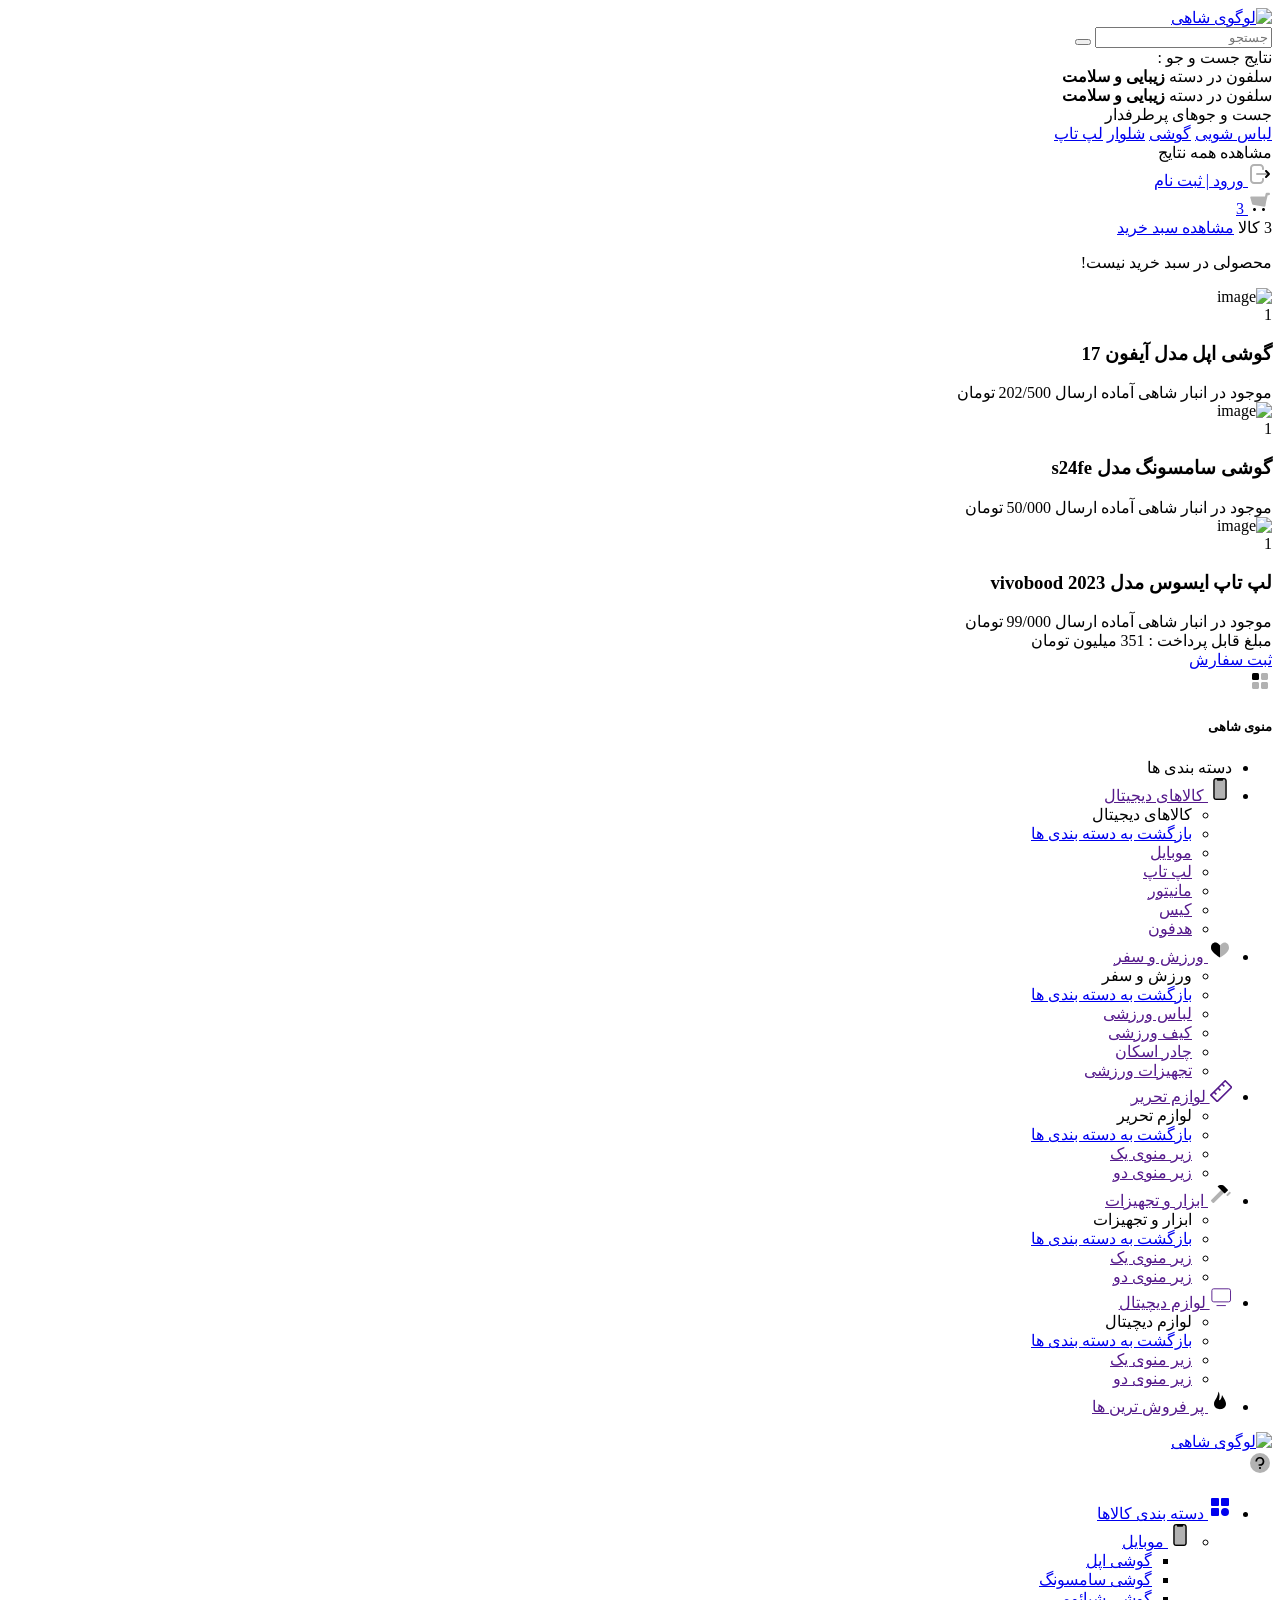
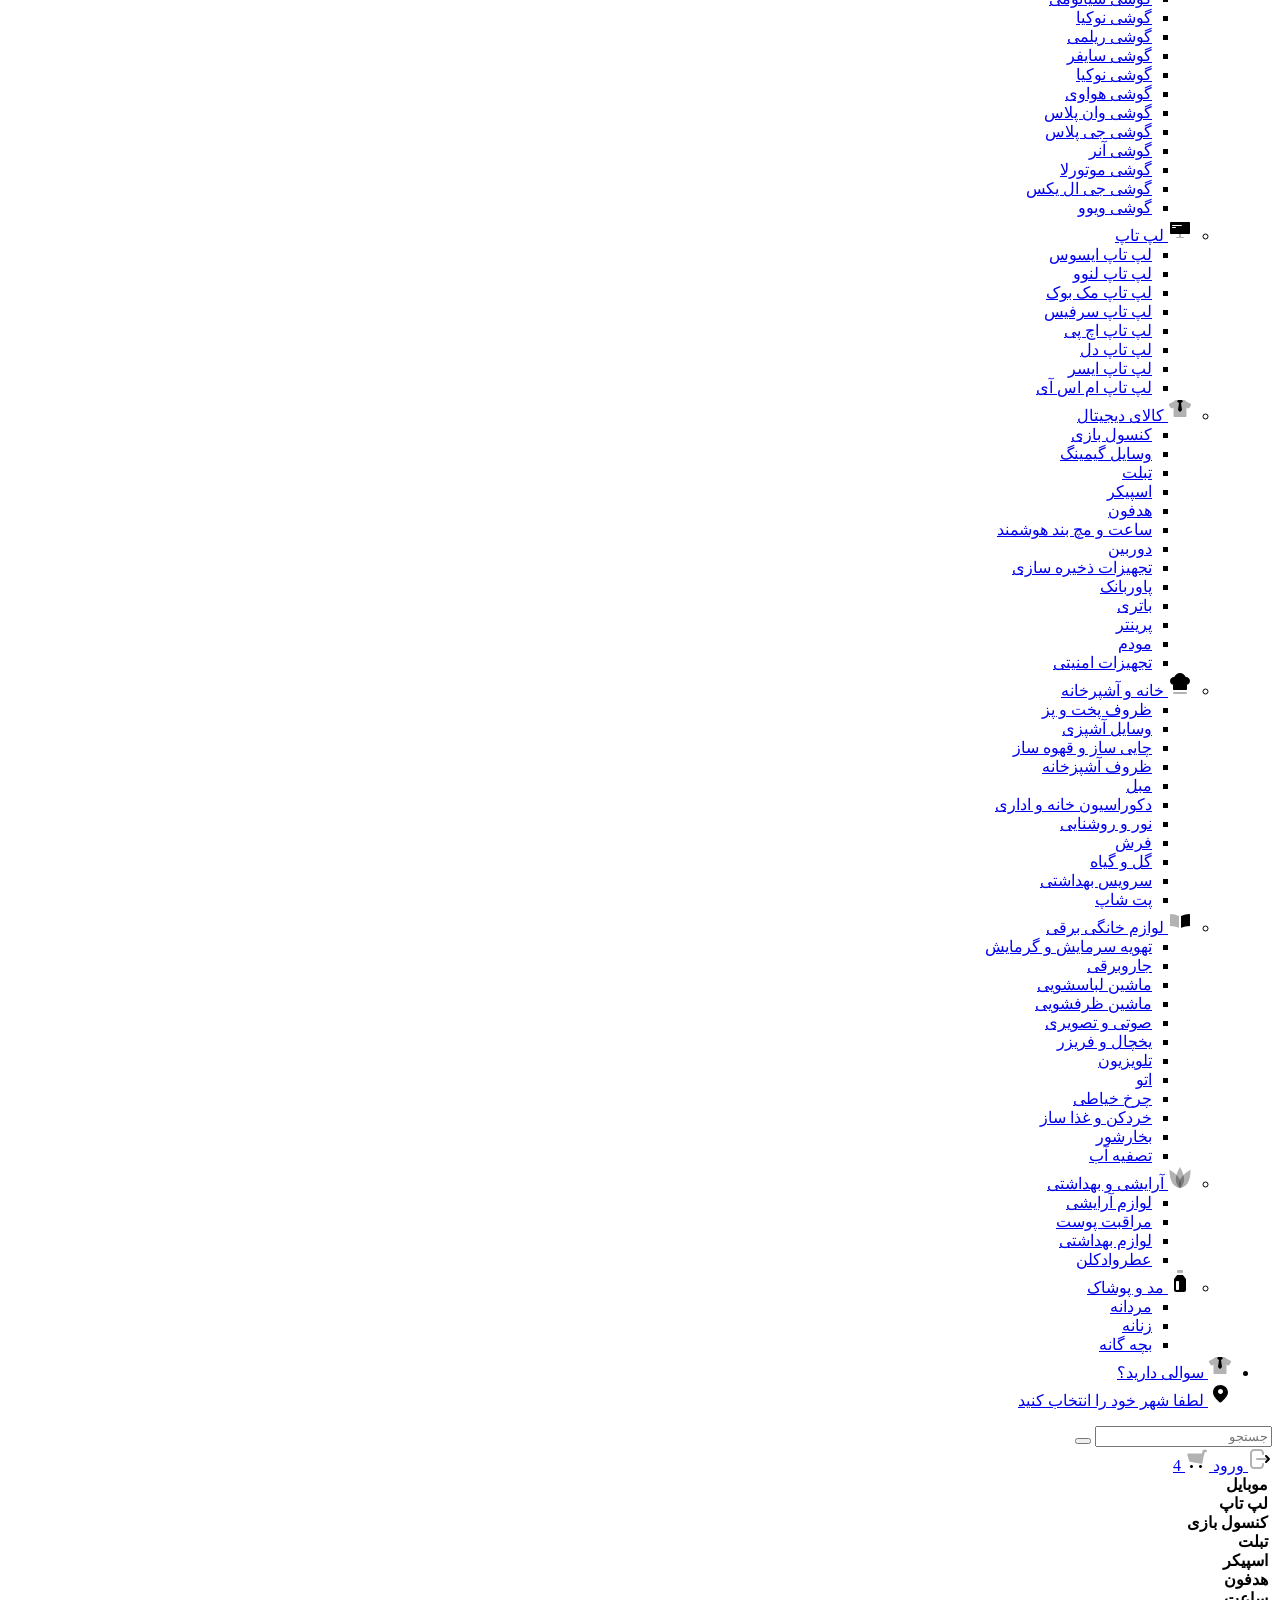
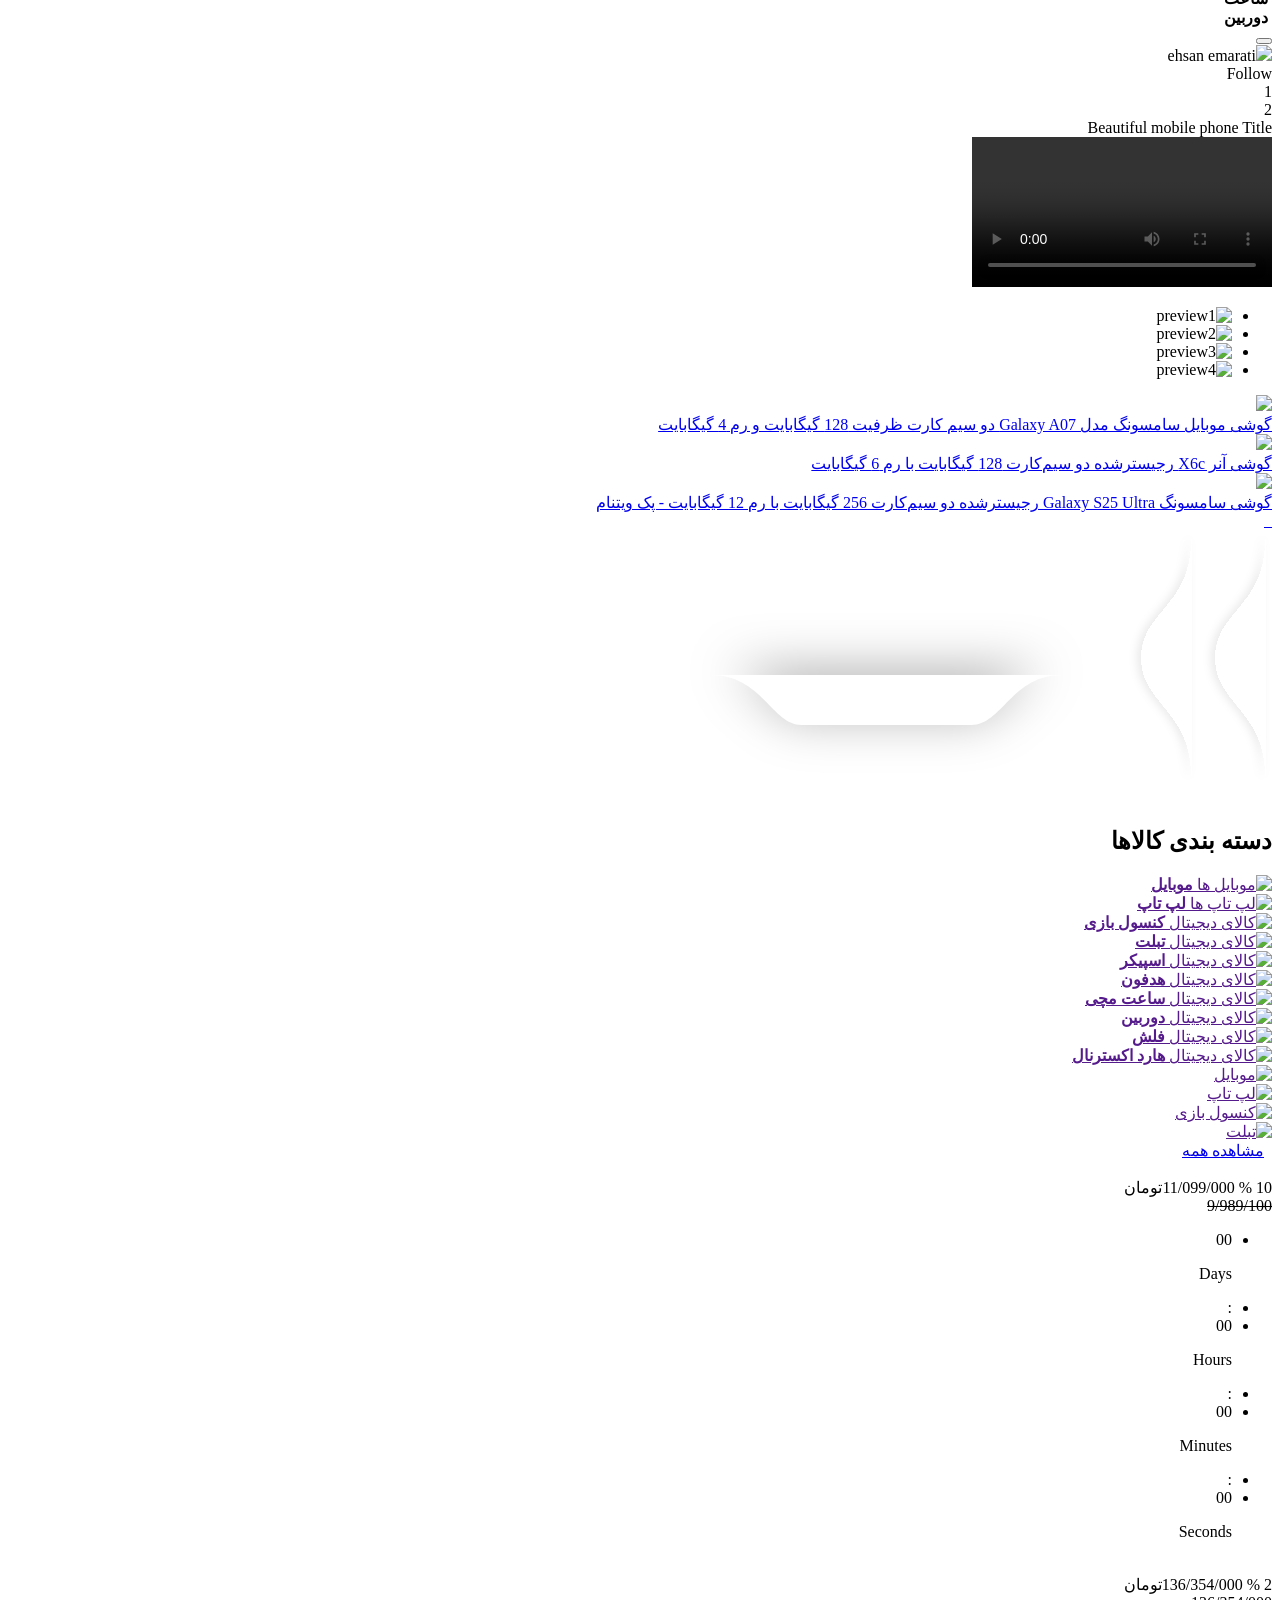
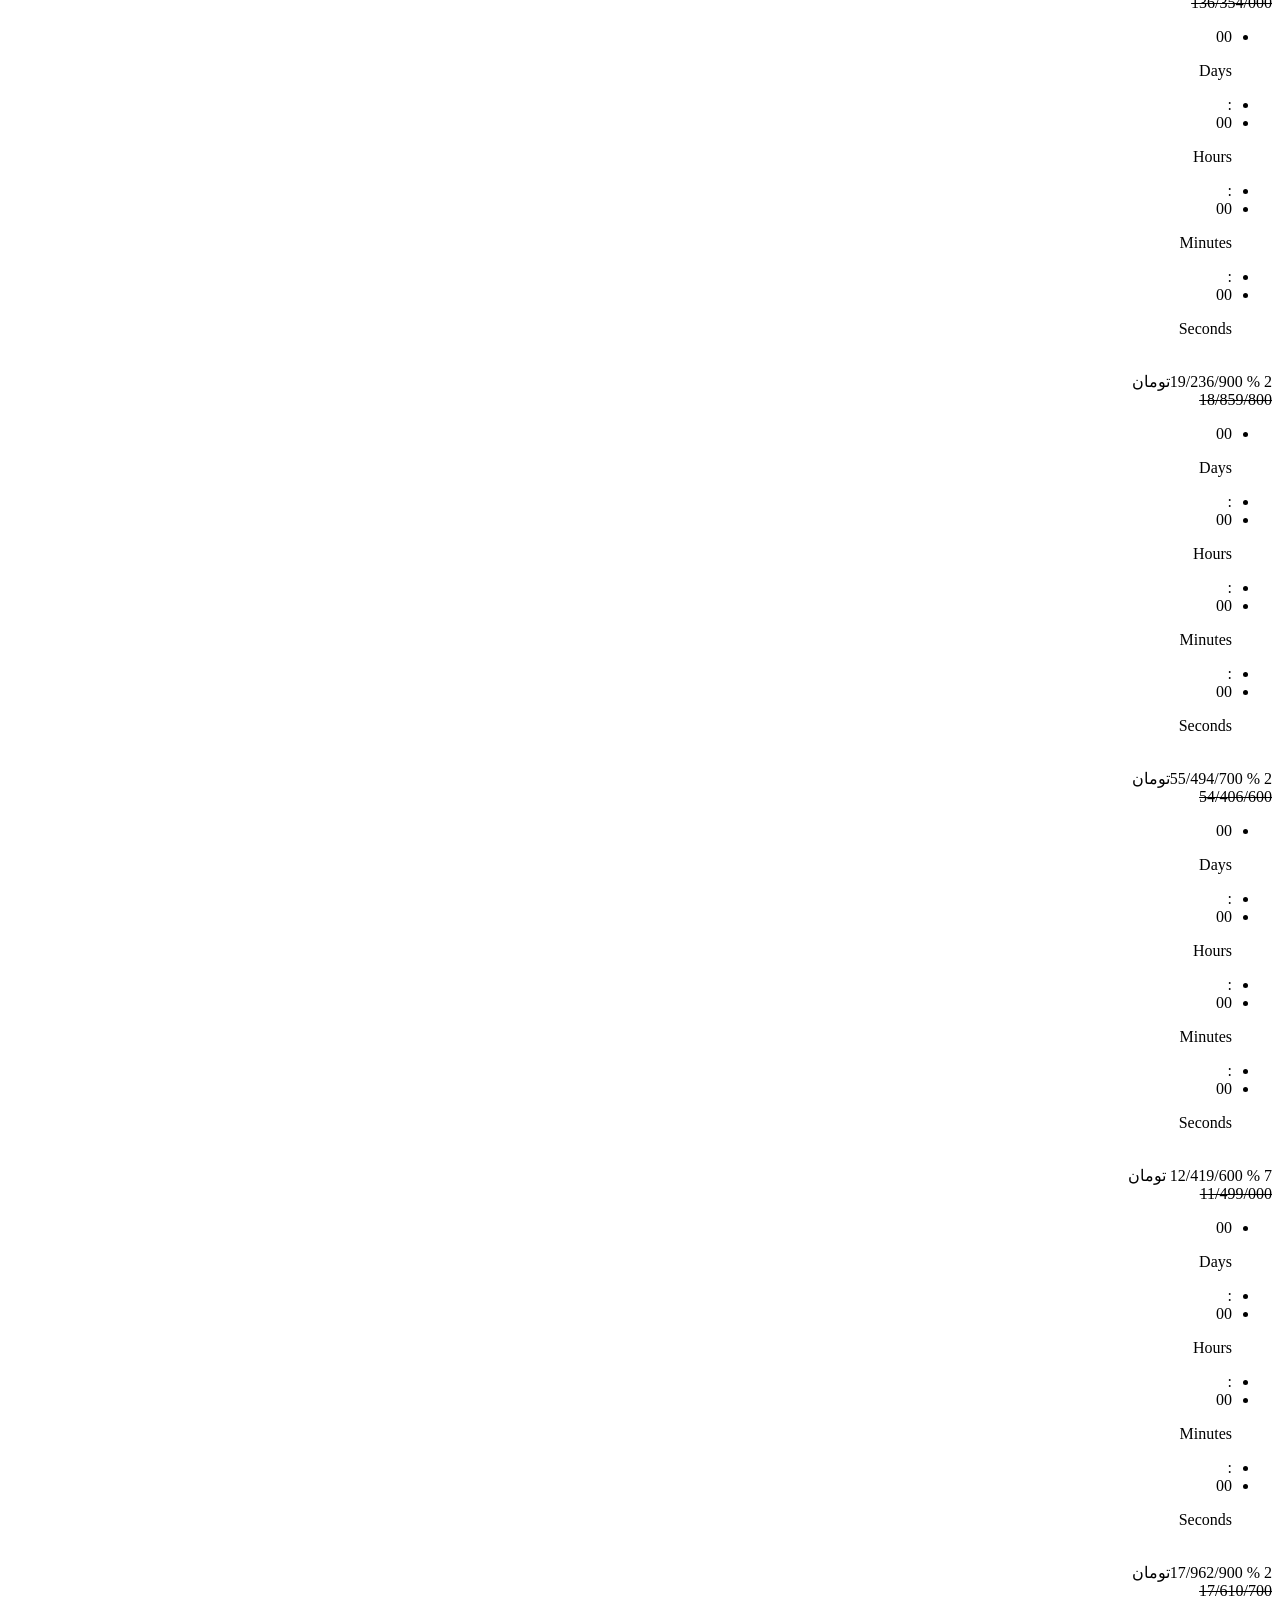
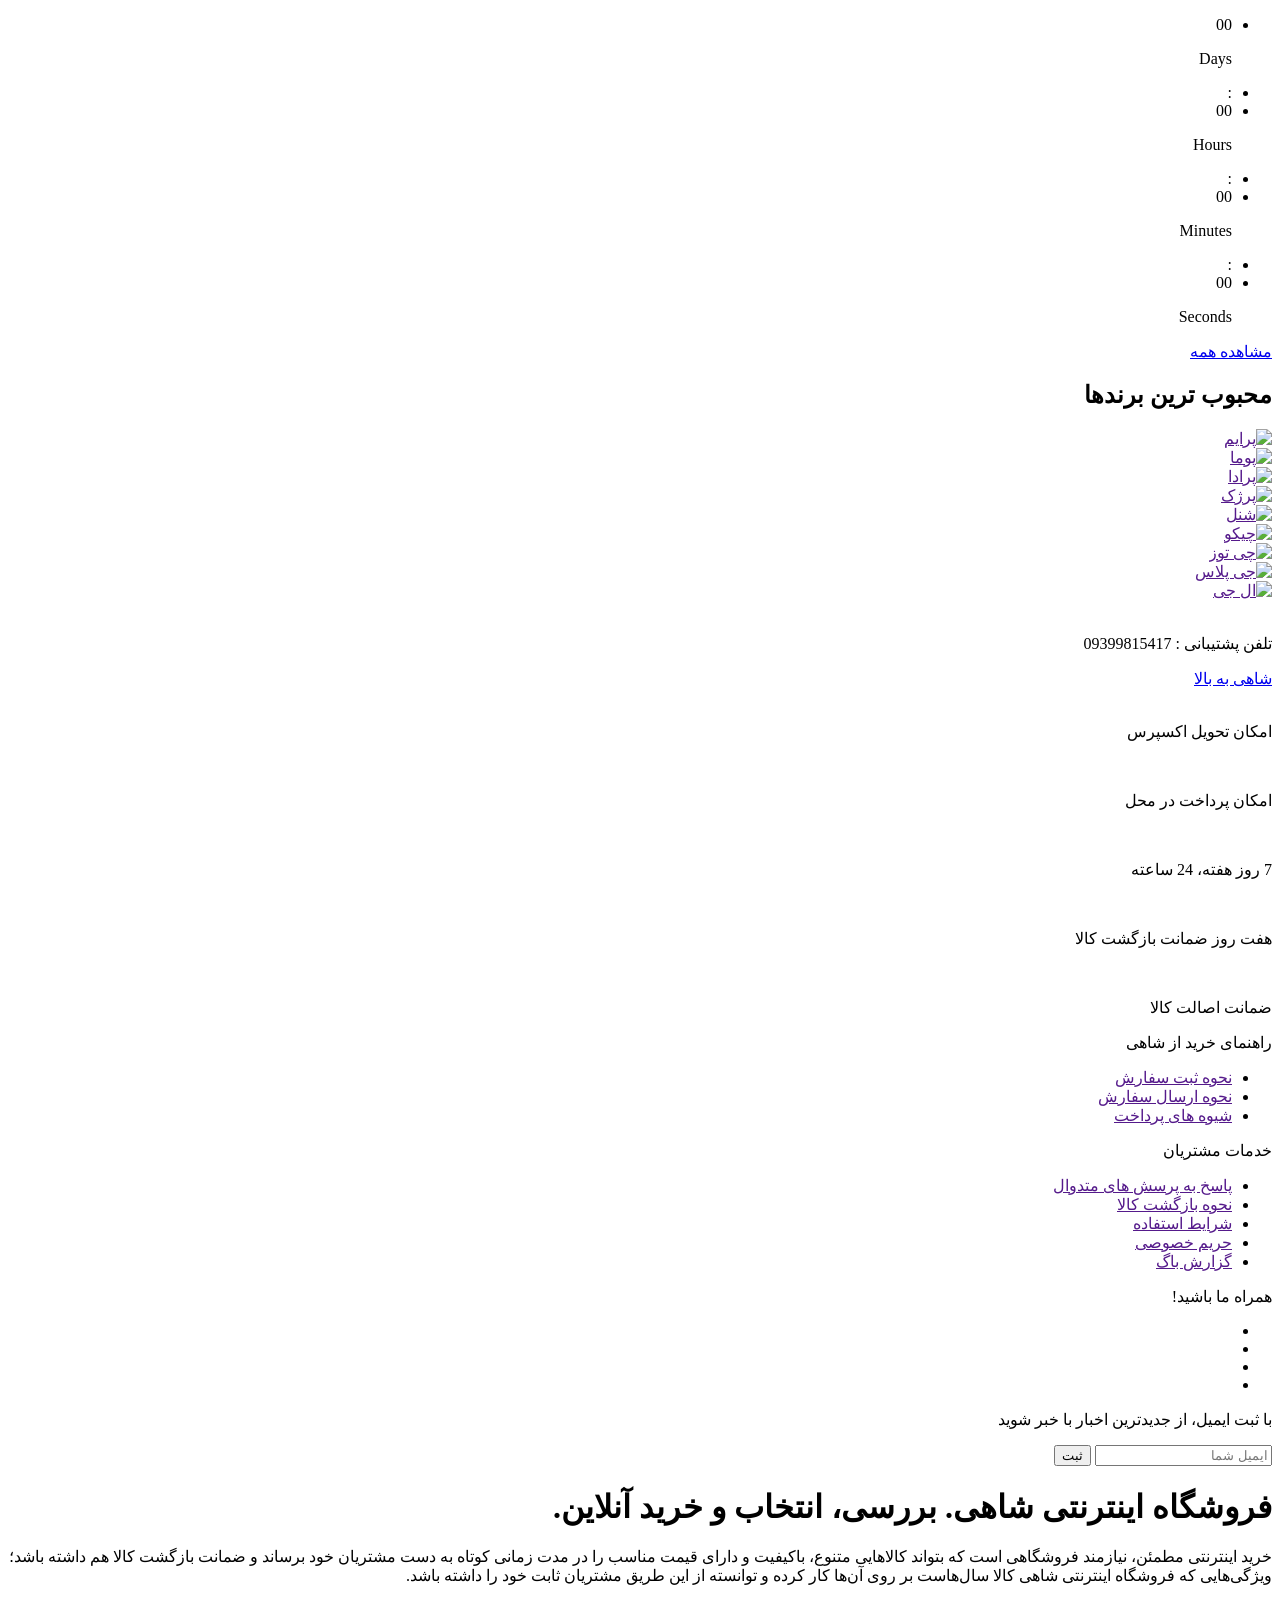
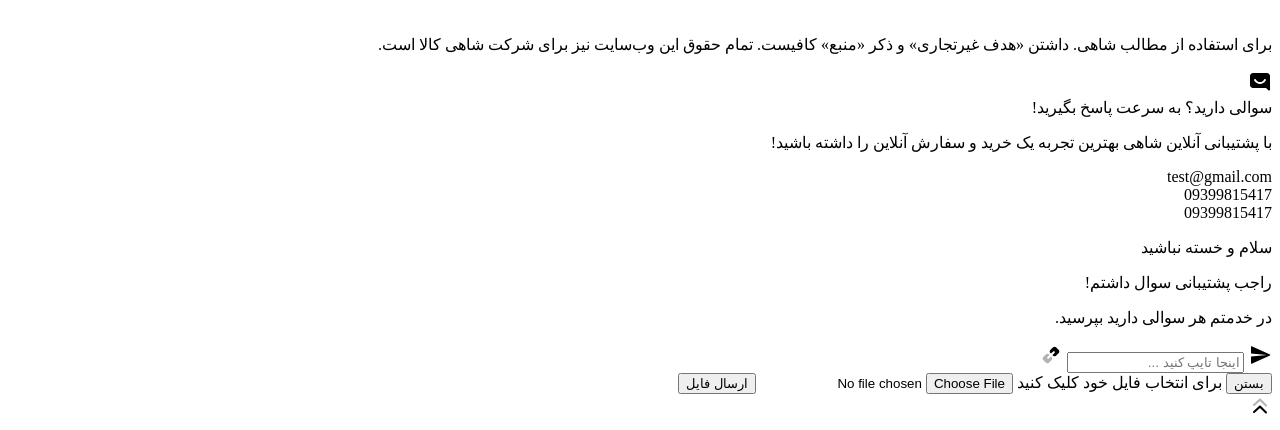
==== index.html @ 606c7946 "Add files via upload" ====
<!DOCTYPE html>
<html dir="rtl" lang="fa">
<!--Head::start-->
<head>
    <meta charset="UTF-8">
    <link rel="icon" href="assets/img/2.jpg" type="image/2.jpg">
    <meta http-equiv="X-UA-Compatible" content="IE=edge">
    <meta name="viewport" content="width=device-width, initial-scale=1.0">
    <meta name="description" content="">
    <meta name="keywords" content="">
    <title>فروشگاه زنجیره ای شاهی</title>
    <!--    Bootstrap 5 RTL-->
    <link rel="stylesheet" href="assets/css/vendors/bootstrap/bootstrap.rtl.css">
    <!--    Fontawesome 5-->
    <link rel="stylesheet" href="assets/css/vendors/fontawesome/fontawesome.min.css">
    <!--    SwiperJs Styles-->
    <link rel="stylesheet" href="assets/css/vendors/swiper/swiper-bundle.min.css">
    <!--    Main Styles-->
    <link rel="stylesheet" href="assets/css/style.css">
    <link rel="stylesheet" href="assets/css/vendors/countDown/jquery.countdown.css">
</head>
<!--Head::end-->
<!--Body::start-->
<body>
<!--Loader:end-->
<!--Navbar:start-->
<div class="custom-navbar" id="customNavbar">
    <!--        Ads Banner:start-->
    <a href="" class="ads-banner" title="">
    </a>
    <!--        Ads Banner:end-->
    <!--Top Navbar::start-->
    <div class="top-navbar navbar-expand-lg navbar-light py-2">
        <!--        Container:start-->
        <div class="container d-flex justify-content-between align-items-center">
            <!--        Top Navbar Right:start-->
            <div class="top-nav-right d-flex justify-content-between align-items-center">
                <!--            Logo:start-->
                <a href="index.html" class="navbar-brand" title="">
                    <img src="assets/img/0.png" alt="لوگوی شاهی" class="blur-up">
                </a>
                <!--            Logo:end-->
                <!--            Search Form:start-->
                <div class="main-search position-relative">
                    <form action="search.html" class="position-relative">
                        <input class="form-control border-0 border-radius-3xl bg-gray-150 fs-7"
                               type="search" placeholder="جستجو" id="mainSearchInput" autocomplete="off">
                        <button class="btn position-absolute" type="submit">
                            <i class="fab fa-sistrix fw-md fs-5 gray-500"></i>
                        </button>
                    </form>
                    <div class="search-results custom-box-shadow-s-2">
                        <span class="py-2 px-3 d-block fs-7">نتایج جست و جو :</span>
                        <!--                        Search Item:start-->
                        <div class="search-result-item position-relative border-bottom p-3">
                            <i class="fab fa-sistrix fw-md fs-5 gray-500 d-inline-block"></i>
                            <div class="d-inline-block ms-2">
                                <span class="d-inline-block fw-bold ms-1">سلفون </span>
                                <span class="d-block">در دسته <strong>زیبایی و سلامت</strong></span>
                            </div>
                            <!--                            Search Link:start-->
                            <a href="search.html" class="stretched-link"></a>
                            <!--                            Search Link:end-->
                        </div>
                        <!--                        Search Item:end-->
                        <!--                        Search Item:start-->
                        <div class="search-result-item position-relative border-bottom p-3">
                            <i class="fab fa-sistrix fw-md fs-5 gray-500 d-inline-block"></i>
                            <div class="d-inline-block ms-2">
                                <span class="d-inline-block fw-bold ms-1">سلفون </span>
                                <span class="d-block">در دسته <strong>زیبایی و سلامت</strong></span>
                            </div>
                            <!--                            Search Link:start-->
                            <a href="search.html" class="stretched-link"></a>
                            <!--                            Search Link:end-->
                        </div>
                        <!--                        Search Item:end-->
                        <!--                        Search Best Searching Items:start-->
                        <div class="search-result-item position-relative border-bottom p-3 best-searching">
                            <div class="d-flex">
                                <i class="fa fa-fire gray-500"></i>
                                <span class="d-inline-block fw-bold ms-2">جست و جوهای پرطرفدار </span>
                            </div>
                            <!--                            Searches Items:start-->
                            <div class="searches mt-2">
                                <a href="#" title="" class="badge bg-primary fs-7 rounded-pill">لباس شویی</a>
                                <a href="#" title="" class="badge bg-primary fs-7 rounded-pill">گوشی</a>
                                <a href="#" title="" class="badge bg-primary fs-7 rounded-pill">شلوار</a>
                                <a href="#" title="" class="badge bg-primary fs-7 rounded-pill">لپ تاپ</a>
                            </div>
                            <!--                            Searches Items:end-->
                        </div>
                        <!--                        Search Best Searching Items:end-->
                        <!--                        See All Results:start-->
                        <div class="search-result-item position-relative border-bottom p-3">
                            <div class="d-flex justify-content-between align-items-center ms-2 text-center">
                                <span class="d-inline-block fw-bold ms-1">مشاهده همه نتایج </span>
                                <i class="fa fa-arrow-left"></i>
                            </div>
                            <!--                            Search Link:start-->
                            <a href="search.html" class="stretched-link"></a>
                            <!--                            Search Link:end-->
                        </div>
                        <!--                        See All Results:end-->
                    </div>
                </div>
                <!--            Search Form:end-->
            </div>
            <!--        Top Navbar Right:end-->
            <!--        Top Navbar Left:start-->
            <div class="top-nav-left d-flex justify-content-between align-items-center">
                <!--            Login and Register:start-->
                <a href="login.html"
                   class="btn me-3 login-btn border-gray-300 border-radius-3xl fs-7" title="">
                    <!--begin::Svg Icon -->
                    <svg class="rotate-3d me-2" xmlns="http://www.w3.org/2000/svg"
                         xmlns:xlink="http://www.w3.org/1999/xlink" width="24px"
                         height="24px" viewBox="0 0 24 24" version="1.1">
                        <g stroke="none" stroke-width="1" fill="none" fill-rule="evenodd">
                            <rect x="0" y="0" width="24" height="24"/>
                            <path d="M14.0069431,7.00607258 C13.4546584,7.00607258 13.0069431,6.55855153 13.0069431,6.00650634 C13.0069431,5.45446114 13.4546584,5.00694009 14.0069431,5.00694009 L15.0069431,5.00694009 C17.2160821,5.00694009 19.0069431,6.7970243 19.0069431,9.00520507 L19.0069431,15.001735 C19.0069431,17.2099158 17.2160821,19 15.0069431,19 L3.00694311,19 C0.797804106,19 -0.993056895,17.2099158 -0.993056895,15.001735 L-0.993056895,8.99826498 C-0.993056895,6.7900842 0.797804106,5 3.00694311,5 L4.00694793,5 C4.55923268,5 5.00694793,5.44752105 5.00694793,5.99956624 C5.00694793,6.55161144 4.55923268,6.99913249 4.00694793,6.99913249 L3.00694311,6.99913249 C1.90237361,6.99913249 1.00694311,7.89417459 1.00694311,8.99826498 L1.00694311,15.001735 C1.00694311,16.1058254 1.90237361,17.0008675 3.00694311,17.0008675 L15.0069431,17.0008675 C16.1115126,17.0008675 17.0069431,16.1058254 17.0069431,15.001735 L17.0069431,9.00520507 C17.0069431,7.90111468 16.1115126,7.00607258 15.0069431,7.00607258 L14.0069431,7.00607258 Z"
                                  fill="#000000" fill-rule="nonzero" opacity="0.3"
                                  transform="translate(9.006943, 12.000000) scale(-1, 1) rotate(-90.000000) translate(-9.006943, -12.000000) "/>
                            <rect fill="#000000" opacity="0.3"
                                  transform="translate(14.000000, 12.000000) rotate(-270.000000) translate(-14.000000, -12.000000) "
                                  x="13" y="6" width="2" height="12" rx="1"/>
                            <path d="M21.7928932,9.79289322 C22.1834175,9.40236893 22.8165825,9.40236893 23.2071068,9.79289322 C23.5976311,10.1834175 23.5976311,10.8165825 23.2071068,11.2071068 L20.2071068,14.2071068 C19.8165825,14.5976311 19.1834175,14.5976311 18.7928932,14.2071068 L15.7928932,11.2071068 C15.4023689,10.8165825 15.4023689,10.1834175 15.7928932,9.79289322 C16.1834175,9.40236893 16.8165825,9.40236893 17.2071068,9.79289322 L19.5,12.0857864 L21.7928932,9.79289322 Z"
                                  fill="#000000" fill-rule="nonzero"
                                  transform="translate(19.500000, 12.000000) rotate(-90.000000) translate(-19.500000, -12.000000) "/>
                        </g>
                    </svg>
                    <!--end::Svg Icon-->
                    ورود | ثبت نام
                </a>
                <!--            Login and Register:end-->
                <!--            Horizontal Line:start-->
                <span class="horizontal-line"></span>
                <!--            Horizontal Line:end-->
                <!--            Shopping Cart:start-->
                <div class="shopping-cart-wrapper position-relative ms-2">
                    <!--            Shopping Cart Button:start-->
                    <a href="cart.html" class="btn shopping-cart-btn position-relative border-radius-3xl" title="">
                        <!--begin::Svg Icon-->
                        <svg xmlns="http://www.w3.org/2000/svg" xmlns:xlink="http://www.w3.org/1999/xlink" width="24px"
                             height="24px" viewBox="0 0 24 24" version="1.1">
                            <g stroke="none" stroke-width="1" fill="none" fill-rule="evenodd">
                                <rect x="0" y="0" width="24" height="24"/>
                                <path d="M18.1446364,11.84388 L17.4471627,16.0287218 C17.4463569,16.0335568 17.4455155,16.0383857 17.4446387,16.0432083 C17.345843,16.5865846 16.8252597,16.9469884 16.2818833,16.8481927 L4.91303792,14.7811299 C4.53842737,14.7130189 4.23500006,14.4380834 4.13039941,14.0719812 L2.30560137,7.68518803 C2.28007524,7.59584656 2.26712532,7.50338343 2.26712532,7.4104669 C2.26712532,6.85818215 2.71484057,6.4104669 3.26712532,6.4104669 L16.9929851,6.4104669 L17.606173,3.78251876 C17.7307772,3.24850086 18.2068633,2.87071314 18.7552257,2.87071314 L20.8200821,2.87071314 C21.4717328,2.87071314 22,3.39898039 22,4.05063106 C22,4.70228173 21.4717328,5.23054898 20.8200821,5.23054898 L19.6915238,5.23054898 L18.1446364,11.84388 Z"
                                      fill="#000000" opacity="0.3"/>
                                <path d="M6.5,21 C5.67157288,21 5,20.3284271 5,19.5 C5,18.6715729 5.67157288,18 6.5,18 C7.32842712,18 8,18.6715729 8,19.5 C8,20.3284271 7.32842712,21 6.5,21 Z M15.5,21 C14.6715729,21 14,20.3284271 14,19.5 C14,18.6715729 14.6715729,18 15.5,18 C16.3284271,18 17,18.6715729 17,19.5 C17,20.3284271 16.3284271,21 15.5,21 Z"
                                      fill="#000000"/>
                            </g>
                        </svg><!--end::Svg Icon-->
                        <span class="badge position-absolute shop-cart-badge border border-white">3</span>
                    </a>
                    <!--            Shopping Cart Button:end-->
                    <!--                Shopping Cart Box:start-->
                    <div class="card shopping-cart-box position-absolute border-0 custom-box-shadow-s-1 overflow-hidden border-radius-3xl">
                        <!--                    Cart Header:start-->
                        <div class="card-header d-flex justify-content-between align-items-center bg-white fs-7">
                            <span><span class="countOfProducts">3</span> کالا</span>
                            <a href="cart.html" class="text-info fw-bold" title="">
                                مشاهده سبد خرید
                                <i class="fa fa-angle-left ms-1"></i>
                            </a>
                        </div>
                        <!--                    Cart Header:end-->
                        <!--                    Cart Body:start-->
                        <div class="card-body cartParent">
                            <!--                            No Product In Shopping Cart:start-->
                            <p class="noProductInCart text-center fs-6">محصولی در سبد خرید نیست!</p>
                            <!--                            No Product In Shopping Cart:end-->
                            <!--                    Shopping Cart Item:start-->
                            <div class="shopping-cart-item d-flex justify-content-between align-items-center py-3 border-bottom-gray-150">
                                <!--                    Shopping Cart Item Right:start-->
                                <div class="shopping-cart-item-right me-3">
                                     <img src="assets/img/39.jpg" alt="image" class="object-contain">
                                    <div class="shop-item-edit-box d-flex justify-content-between align-items-center px-3 pt-2 pb-1 border-radius-3xl">
                                        <span class="addition"><i class="fas fa-plus"></i></span>
                                        <span class="fs-5">1</span>
                                        <span class="decrease"><i class="far fa-trash-alt"></i></span>
                                    </div>
                                </div>
                                <!--                    Shopping Cart Item Right:end-->
                                <!--                    Shopping Cart Item Left:start-->
                                <div class="shopping-cart-item-left">
                                    <h3 class="fs-6">گوشی اپل مدل آیفون 17</h3>
                                    <span class="d-block mt-1 fs-8">
                                        <i class="far fa-check-circle text-success align-middle me-1"></i>
                                        موجود در انبار شاهی
                                    </span>
                                    <span class="d-block mt-1 fs-8">
                                        <i class="fas fa-truck-moving gray-500 align-middle me-1"></i>
                                        آماده ارسال
                                    </span>
                                    <span class="fs-4 pt-3 d-block">
                                        <span class="productPrice">202/500</span> تومان
                                    </span>
                                </div>
                                <!--                    Shopping Cart Item Left:end-->
                            </div>
                            <!--                    Shopping Cart Item:start-->
                            <!--                    Shopping Cart Item:start-->
                            <div class="shopping-cart-item d-flex justify-content-between align-items-center py-3 border-bottom-gray-150">
                                <!--                    Shopping Cart Item Right:start-->
                                <div class="shopping-cart-item-right me-3">
                                    <img src="assets/img/40.jpg" alt="image" class="object-contain">
                                    <div class="shop-item-edit-box d-flex justify-content-between align-items-center px-3 pt-2 pb-1 border-radius-3xl">
                                        <span class="addition"><i class="fas fa-plus"></i></span>
                                        <span class="fs-5">1</span>
                                        <span class="decrease"><i class="far fa-trash-alt"></i></span>
                                    </div>
                                </div>
                                <!--                    Shopping Cart Item Right:end-->
                                <!--                    Shopping Cart Item Left:start-->
                                <div class="shopping-cart-item-left">
                                    <h3 class="fs-6">گوشی سامسونگ مدل s24fe</h3>
                                    <span class="d-block mt-1 fs-8">
                                        <i class="far fa-check-circle text-success align-middle me-1"></i>
                                        موجود در انبار شاهی
                                    </span>
                                    <span class="d-block mt-1 fs-8">
                                        <i class="fas fa-truck-moving gray-500 align-middle me-1"></i>
                                        آماده ارسال
                                    </span>
                                    <span class="fs-4 pt-3 d-block">
                                        <span class="productPrice">50/000</span> تومان
                                    </span>
                                </div>
                                <!--                    Shopping Cart Item Left:end-->
                            </div>
                            <!--                    Shopping Cart Item:start-->
                            <!--                    Shopping Cart Item:start-->
                            <div class="shopping-cart-item d-flex justify-content-between align-items-center py-3 border-bottom-gray-150">
                                <!--                    Shopping Cart Item Right:start-->
                                <div class="shopping-cart-item-right me-3">
                                    <img src="assets/img/41.jpg" alt="image" class="object-contain">
                                    <div class="shop-item-edit-box d-flex justify-content-between align-items-center px-3 pt-2 pb-1 border-radius-3xl">
                                        <span class="addition"><i class="fas fa-plus"></i></span>
                                        <span class="fs-5">1</span>
                                        <span class="decrease"><i class="far fa-trash-alt"></i></span>
                                    </div>
                                </div>
                                <!--                    Shopping Cart Item Right:end-->
                                <!--                    Shopping Cart Item Left:start-->
                                <div class="shopping-cart-item-left">
                                    <h3 class="fs-6">لپ تاپ ایسوس مدل vivobood 2023</h3>
                                    <span class="d-block mt-1 fs-8">
                                        <i class="far fa-check-circle text-success align-middle me-1"></i>
                                        موجود در انبار شاهی
                                    </span>
                                    <span class="d-block mt-1 fs-8">
                                        <i class="fas fa-truck-moving gray-500 align-middle me-1"></i>
                                        آماده ارسال
                                    </span>
                                    <span class="fs-4 pt-3 d-block">
                                        <span class="productPrice">99/000</span> تومان
                                    </span>
                                </div>
                                <!--                    Shopping Cart Item Left:end-->
                            </div>
                            <!--                    Shopping Cart Item:start-->
                        </div>
                        <!--                    Cart Body:end-->
                        <!--                    Cart Footer:start-->
                        <div class="card-footer bg-white bottom-0 d-flex justify-content-between align-items-center">
                            <!--                    Shopping Cart Footer Right:start-->
                            <div class="card-footer-right">
                                <span class="d-block text-muted fs-7">مبلغ قابل پرداخت :</span>
                                <span class="fs-5 fw-bold d-block mt-1"><span
                                        class="allPrices">351</span> میلیون تومان</span>
                            </div>
                            <!--                    Shopping Cart Footer Right:end-->
                            <!--                    Shopping Cart Footer Left:start-->
                            <div class="card-footer-left">
                                <a href="index.html" class="btn custom-btn-danger border-radius-3xl fs-6" title="">ثبت
                                    سفارش</a>
                            </div>
                            <!--                    Shopping Cart Footer Left:end-->
                        </div>
                        <!--                    Cart Footer:end-->
                    </div>
                    <!--                Shopping Cart Box:end-->
                </div>
                <!--            Shopping Cart:end-->
            </div>
            <!--        Top Navbar Left:end-->
        </div>
        <!--        Container:end-->
        <!--        Top Mobile Navbar In Mobile :start-->
        <div class="top-mobile-navbar border-bottom-gray-150" id="topMobileNavbar">
            <!--        Container:start-->
            <div class="container d-flex justify-content-between align-items-center">
                <!--        Top Mobile Navbar Right:start-->
                <div class="top-mobile-navbar-right d-flex justify-content-between align-items-center">
                    <!--            Humber Btn:start-->
                    <a href="javascript:void(0)" class="navbar-brand openNavbarBtn">
                        <!--begin::Svg Icon-->
                        <svg xmlns="http://www.w3.org/2000/svg" xmlns:xlink="http://www.w3.org/1999/xlink"
                             width="24px"
                             height="24px" viewBox="0 0 24 24" version="1.1">
                            <g stroke="none" stroke-width="1" fill="none" fill-rule="evenodd">
                                <rect x="0" y="0" width="24" height="24"/>
                                <rect fill="#000000" x="4" y="4" width="7" height="7" rx="1.5"/>
                                <path d="M5.5,13 L9.5,13 C10.3284271,13 11,13.6715729 11,14.5 L11,18.5 C11,19.3284271 10.3284271,20 9.5,20 L5.5,20 C4.67157288,20 4,19.3284271 4,18.5 L4,14.5 C4,13.6715729 4.67157288,13 5.5,13 Z M14.5,4 L18.5,4 C19.3284271,4 20,4.67157288 20,5.5 L20,9.5 C20,10.3284271 19.3284271,11 18.5,11 L14.5,11 C13.6715729,11 13,10.3284271 13,9.5 L13,5.5 C13,4.67157288 13.6715729,4 14.5,4 Z M14.5,13 L18.5,13 C19.3284271,13 20,13.6715729 20,14.5 L20,18.5 C20,19.3284271 19.3284271,20 18.5,20 L14.5,20 C13.6715729,20 13,19.3284271 13,18.5 L13,14.5 C13,13.6715729 13.6715729,13 14.5,13 Z"
                                      fill="#000000" opacity="0.3"/>
                            </g>
                        </svg><!--end::Svg Icon-->
                    </a>
                    <!--            Humber Btn:end-->
                    <!--                Navbar Items:start-->
                    <div class="navbar-items-mobile">
                        <!--                    Navbar Items Mobile Header:start-->
                        <div class="navbar-items-mobile-header d-flex justify-content-between align-items-center border-bottom-gray-300 p-3">
                            <!--                    Navbar Items Mobile Title:start-->
                            <div class="navbar-items-mobile-title">
                                <h5 class="fw-bold">منوی شاهی</h5>
                            </div>
                            <!--                    Navbar Items Mobile Title:end-->
                            <!--                    Navbar Items Mobile Close Button:start-->
                            <div class="navbar-items-mobile-close-btn">
                                <i class="fa fa-times fs-5"></i>
                            </div>
                            <!--                    Navbar Items Mobile Close Button:end-->
                        </div>
                        <!--                    Navbar Items Mobile Header:end-->
                        <!--                    Navbar Items Mobile Body:start-->
                        <div class="navbar-items-mobile-body p-3">
                            <ul class="navbar-parent">
                                <li class="cyan-500 fs-6">دسته بندی ها</li>
                                <li class="border-bottom-gray-150 px-2 py-3">
                                    <a href="" class="fs-6 fw-bold d-block showSubMenu">
                                        <!--begin::Svg-->
                                        <svg xmlns="http://www.w3.org/2000/svg"
                                             xmlns:xlink="http://www.w3.org/1999/xlink"
                                             width="24px" height="24px" viewBox="0 0 24 24" version="1.1">
                                            <g stroke="none" stroke-width="1" fill="none" fill-rule="evenodd">
                                                <rect x="0" y="0" width="24" height="24"/>
                                                <path d="M8,2.5 C7.30964406,2.5 6.75,3.05964406 6.75,3.75 L6.75,20.25 C6.75,20.9403559 7.30964406,21.5 8,21.5 L16,21.5 C16.6903559,21.5 17.25,20.9403559 17.25,20.25 L17.25,3.75 C17.25,3.05964406 16.6903559,2.5 16,2.5 L8,2.5 Z"
                                                      fill="#000000" opacity="0.3"/>
                                                <path d="M8,2.5 C7.30964406,2.5 6.75,3.05964406 6.75,3.75 L6.75,20.25 C6.75,20.9403559 7.30964406,21.5 8,21.5 L16,21.5 C16.6903559,21.5 17.25,20.9403559 17.25,20.25 L17.25,3.75 C17.25,3.05964406 16.6903559,2.5 16,2.5 L8,2.5 Z M8,1 L16,1 C17.5187831,1 18.75,2.23121694 18.75,3.75 L18.75,20.25 C18.75,21.7687831 17.5187831,23 16,23 L8,23 C6.48121694,23 5.25,21.7687831 5.25,20.25 L5.25,3.75 C5.25,2.23121694 6.48121694,1 8,1 Z M9.5,1.75 L14.5,1.75 C14.7761424,1.75 15,1.97385763 15,2.25 L15,3.25 C15,3.52614237 14.7761424,3.75 14.5,3.75 L9.5,3.75 C9.22385763,3.75 9,3.52614237 9,3.25 L9,2.25 C9,1.97385763 9.22385763,1.75 9.5,1.75 Z"
                                                      fill="#000000" fill-rule="nonzero"/>
                                            </g>
                                        </svg><!--end::Svg Icon-->
                                        کالاهای دیجیتال
                                        <i class="fa fa-angle-left float-end"></i>
                                    </a>
                                    <!--                                Navbar Items Child:start-->
                                    <ul class="first-child-parent p-3">
                                        <li class="fs-5 border-bottom-gray-300 pb-2 fw-bold text-center">
                                            کالاهای دیجیتال
                                        </li>
                                        <li class="py-3"><a href="javascript:void(0)"
                                                            class="cyan-500 fs-6 backToProductCategories"><i
                                                class="fa fa-arrow-right me-2"></i>بازگشت به دسته بندی ها</a></li>
                                        <li class="border-bottom-gray-150 px-2 py-3">
                                            <a href=""
                                               class="fs-6 fw-bold d-block" title="">
                                                موبایل
                                                <i class="fa fa-angle-left float-end"></i>
                                            </a>
                                        </li>
                                        <li class="border-bottom-gray-150 px-2 py-3">
                                            <a href=""
                                               class="fs-6 fw-bold d-block" title="">
                                                لپ تاپ
                                                <i class="fa fa-angle-left float-end"></i>
                                            </a>
                                        </li>
                                        <li class="border-bottom-gray-150 px-2 py-3">
                                            <a href=""
                                               class="fs-6 fw-bold d-block" title="">
                                                مانیتور
                                                <i class="fa fa-angle-left float-end"></i>
                                            </a>
                                        </li>
                                        <li class="border-bottom-gray-150 px-2 py-3">
                                            <a href=""
                                               class="fs-6 fw-bold d-block" title="">
                                                کیس
                                                <i class="fa fa-angle-left float-end"></i>
                                            </a>
                                        </li>
                                        <li class="border-bottom-gray-150 px-2 py-3">
                                            <a href=""
                                               class="fs-6 fw-bold d-block" title="">
                                                هدفون
                                                <i class="fa fa-angle-left float-end"></i>
                                            </a>
                                        </li>
                                    </ul>
                                    <!--                                Navbar Items Child:end-->
                                </li>
                                <li class="border-bottom-gray-150 px-2 py-3">
                                    <a href="" class="fs-6 fw-bold d-block showSubMenu">
                                        <!--begin::Svg-->
                                        <svg xmlns="http://www.w3.org/2000/svg"
                                             xmlns:xlink="http://www.w3.org/1999/xlink"
                                             width="24px" height="24px" viewBox="0 0 24 24" version="1.1">
                                            <g stroke="none" stroke-width="1" fill="none" fill-rule="evenodd">
                                                <polygon points="0 0 24 0 24 24 0 24"></polygon>
                                                <path d="M16.5,4.5 C14.8905,4.5 13.00825,6.32463215 12,7.5 C10.99175,6.32463215 9.1095,4.5 7.5,4.5 C4.651,4.5 3,6.72217984 3,9.55040872 C3,12.6834696 6,16 12,19.5 C18,16 21,12.75 21,9.75 C21,6.92177112 19.349,4.5 16.5,4.5 Z"
                                                      fill="#000000" fill-rule="nonzero" opacity="0.3"></path>
                                                <path d="M12,19.5 C6,16 3,12.6834696 3,9.55040872 C3,6.72217984 4.651,4.5 7.5,4.5 C9.1095,4.5 10.99175,6.32463215 12,7.5 L12,19.5 Z"
                                                      fill="#000000" fill-rule="nonzero"></path>
                                            </g>
                                        </svg><!--end::Svg Icon-->
                                        ورزش و سفر
                                        <i class="fa fa-angle-left float-end"></i>
                                    </a>
                                    <!--                                Navbar Items Child:start-->
                                    <ul class="first-child-parent p-3">
                                        <li class="fs-5 border-bottom-gray-300 pb-2 fw-bold text-center">
                                            ورزش و سفر
                                        </li>
                                        <li class="py-3"><a href="javascript:void(0)"
                                                            class="cyan-500 fs-6 backToProductCategories"><i
                                                class="fa fa-arrow-right me-2"></i>بازگشت به دسته بندی ها</a></li>
                                        <li class="border-bottom-gray-150 px-2 py-3">
                                            <a href=""
                                               class="fs-6 fw-bold d-block" title="">
                                                لباس ورزشی
                                                <i class="fa fa-angle-left float-end"></i>
                                            </a>
                                        </li>
                                        <li class="border-bottom-gray-150 px-2 py-3">
                                            <a href=""
                                               class="fs-6 fw-bold d-block" title="">
                                                کیف ورزشی
                                                <i class="fa fa-angle-left float-end"></i>
                                            </a>
                                        </li>
                                        <li class="border-bottom-gray-150 px-2 py-3">
                                            <a href=""
                                               class="fs-6 fw-bold d-block" title="">
                                                چادر اسکان
                                                <i class="fa fa-angle-left float-end"></i>
                                            </a>
                                        </li>
                                        <li class="border-bottom-gray-150 px-2 py-3">
                                            <a href=""
                                               class="fs-6 fw-bold d-block" title="">
                                                تجهیزات ورزشی
                                                <i class="fa fa-angle-left float-end"></i>
                                            </a>
                                        </li>
                                    </ul>
                                    <!--                                Navbar Items Child:end-->
                                </li>
                                <li class="border-bottom-gray-150 px-2 py-3">
                                    <a href="" class="fs-6 fw-bold d-block showSubMenu">
                                        <!--begin::Svg-->
                                        <svg
                                                xmlns="http://www.w3.org/2000/svg"
                                                viewBox="0 0 14 14"
                                                width="1.4em"
                                                height="1.4em"
                                                {...props}
                                        >
                                            <path
                                                    fill="none"
                                                    stroke="currentColor"
                                                    strokeLinecap="round"
                                                    strokeLinejoin="round"
                                                    d="M.502 9.496L9.503.495l4.002 4.002l-9.001 9.001zM7.5 2.5L9 4M5 5l1.5 1.5m-4 1L4 9"
                                            ></path>
                                        </svg><!--end::Svg Icon-->
                                        لوازم تحریر
                                        <i class="fa fa-angle-left float-end"></i>
                                    </a>
                                    <!--                                Navbar Items Child:start-->
                                    <ul class="first-child-parent p-3">
                                        <li class="fs-5 border-bottom-gray-300 pb-2 fw-bold text-center">
                                            لوازم تحریر
                                        </li>
                                        <li class="py-3"><a href="javascript:void(0)"
                                                            class="cyan-500 fs-6 backToProductCategories"><i
                                                class="fa fa-arrow-right me-2"></i>بازگشت به دسته بندی ها</a></li>
                                        <li class="border-bottom-gray-150 px-2 py-3"><a href=""
                                                                                        class="fs-6 fw-bold d-block"
                                                                                        title="">
                                            زیر منوی یک<i class="fa fa-angle-left float-end"></i></a></li>
                                        <li class="border-bottom-gray-150 px-2 py-3"><a href=""
                                                                                        class="fs-6 fw-bold d-block"
                                                                                        title="">
                                            زیر منوی دو<i class="fa fa-angle-left float-end"></i></a></li>
                                    </ul>
                                    <!--                                Navbar Items Child:end-->
                                </li>
                                <li class="border-bottom-gray-150 px-2 py-3">
                                    <a href="" class="fs-6 fw-bold d-block showSubMenu">
                                        <!--begin::Svg-->
                                        <svg xmlns="http://www.w3.org/2000/svg"
                                             xmlns:xlink="http://www.w3.org/1999/xlink"
                                             width="24px" height="24px" viewBox="0 0 24 24" version="1.1">
                                            <g stroke="none" stroke-width="1" fill="none" fill-rule="evenodd">
                                                <rect x="0" y="0" width="24" height="24"></rect>
                                                <path d="M18.4246212,12.6464466 L21.2530483,9.81801948 C21.4483105,9.62275734 21.764893,9.62275734 21.9601551,9.81801948 L22.6672619,10.5251263 C22.862524,10.7203884 22.862524,11.0369709 22.6672619,11.232233 L19.8388348,14.0606602 C19.6435726,14.2559223 19.3269901,14.2559223 19.131728,14.0606602 L18.4246212,13.3535534 C18.2293591,13.1582912 18.2293591,12.8417088 18.4246212,12.6464466 Z M3.22182541,17.9497475 L13.1213203,8.05025253 C13.5118446,7.65972824 14.1450096,7.65972824 14.5355339,8.05025253 L15.9497475,9.46446609 C16.3402718,9.85499039 16.3402718,10.4881554 15.9497475,10.8786797 L6.05025253,20.7781746 C5.65972824,21.1686989 5.02656326,21.1686989 4.63603897,20.7781746 L3.22182541,19.363961 C2.83130112,18.9734367 2.83130112,18.3402718 3.22182541,17.9497475 Z"
                                                      fill="#000000" opacity="0.3"></path>
                                                <path d="M12.3890873,1.28248558 L12.3890873,1.28248558 C15.150511,1.28248558 17.3890873,3.52106183 17.3890873,6.28248558 L17.3890873,10.7824856 C17.3890873,11.058628 17.1652297,11.2824856 16.8890873,11.2824856 L12.8890873,11.2824856 C12.6129449,11.2824856 12.3890873,11.058628 12.3890873,10.7824856 L12.3890873,1.28248558 Z"
                                                      fill="#000000"
                                                      transform="translate(14.889087, 6.282486) rotate(-45.000000) translate(-14.889087, -6.282486) "></path>
                                            </g>
                                        </svg><!--end::Svg Icon-->
                                        ابزار و تجهیزات
                                        <i class="fa fa-angle-left float-end"></i>
                                    </a>
                                    <!--                                Navbar Items Child:start-->
                                    <ul class="first-child-parent p-3">
                                        <li class="fs-5 border-bottom-gray-300 pb-2 fw-bold text-center">
                                            ابزار و تجهیزات
                                        </li>
                                        <li class="py-3"><a href="javascript:void(0)"
                                                            class="cyan-500 fs-6 backToProductCategories"><i
                                                class="fa fa-arrow-right me-2"></i>بازگشت به دسته بندی ها</a></li>
                                        <li class="border-bottom-gray-150 px-2 py-3"><a href=""
                                                                                        class="fs-6 fw-bold d-block"
                                                                                        title="">
                                            زیر منوی یک<i class="fa fa-angle-left float-end"></i></a></li>
                                        <li class="border-bottom-gray-150 px-2 py-3"><a href=""
                                                                                        class="fs-6 fw-bold d-block"
                                                                                        title="">
                                            زیر منوی دو<i class="fa fa-angle-left float-end"></i></a></li>
                                    </ul>
                                    <!--                                Navbar Items Child:end-->
                                </li>
                                <li class="border-bottom-gray-150 px-2 py-3">
                                    <a href="" class="fs-6 fw-bold d-block showSubMenu">
                                        <svg
                                                xmlns="http://www.w3.org/2000/svg"
                                                viewBox="0 0 24 24"
                                                width="1.4em"
                                                height="1.4em"
                                                {...props}
                                        >
                                            <g
                                                    fill="none"
                                                    stroke="currentColor"
                                                    strokeLinecap="round"
                                                    strokeLinejoin="round"
                                                    strokeWidth="2"
                                            >
                                                <path d="M7 21h10"></path>
                                                <rect width="20" height="14" x="2" y="3" rx="2"></rect>
                                            </g>
                                        </svg><!--end::Svg Icon-->
                                        لوازم دیچیتال
                                        <i class="fa fa-angle-left float-end"></i>
                                    </a>
                                    <!--                                Navbar Items Child:start-->
                                    <ul class="first-child-parent p-3">
                                        <li class="fs-5 border-bottom-gray-300 pb-2 fw-bold text-center">
                                            لوازم دیچیتال
                                        </li>
                                        <li class="py-3"><a href="javascript:void(0)"
                                                            class="cyan-500 fs-6 backToProductCategories"><i
                                                class="fa fa-arrow-right me-2"></i>بازگشت به دسته بندی ها</a></li>
                                        <li class="border-bottom-gray-150 px-2 py-3"><a href=""
                                                                                        class="fs-6 fw-bold d-block"
                                                                                        title="">
                                            زیر منوی یک<i class="fa fa-angle-left float-end"></i></a></li>
                                        <li class="border-bottom-gray-150 px-2 py-3"><a href=""
                                                                                        class="fs-6 fw-bold d-block"
                                                                                        title="">
                                            زیر منوی دو<i class="fa fa-angle-left float-end"></i></a></li>
                                    </ul>
                                    <!--                                Navbar Items Child:end-->
                                </li>
                                <li class="border-bottom-gray-150 px-2 py-3">
                                    <a href="" class="fs-6 fw-bold d-block">
                                        <!--begin::Svg-->
                                        <svg xmlns="http://www.w3.org/2000/svg"
                                             xmlns:xlink="http://www.w3.org/1999/xlink"
                                             width="24px" height="24px" viewBox="0 0 24 24" version="1.1">
                                            <g stroke="none" stroke-width="1" fill="none" fill-rule="evenodd">
                                                <rect x="0" y="0" width="24" height="24"></rect>
                                                <path d="M14,7 C13.6666667,10.3333333 12.6666667,12.1167764 11,12.3503292 C11,12.3503292 12.5,6.5 10.5,3.5 C10.5,3.5 10.287918,6.71444735 8.14498739,10.5717225 C7.14049032,12.3798172 6,13.5986793 6,16 C6,19.428689 9.51143904,21.2006583 12.0057195,21.2006583 C14.5,21.2006583 18,20.0006172 18,15.8004732 C18,14.0733981 16.6666667,11.1399071 14,7 Z"
                                                      fill="#000000"></path>
                                            </g>
                                        </svg><!--end::Svg Icon-->
                                        پر فروش ترین ها
                                        <i class="fa fa-angle-left float-end"></i>
                                    </a>
                                </li>
                            </ul>
                        </div>
                        <!--                    Navbar Items Mobile Body:end-->
                    </div>
                    <!--                Navbar Items:end-->
                </div>
                <!--        Top Mobile Navbar Right:end-->
                <!--        Top Mobile Navbar Middle:start-->
                <div class="top-mobile-navbar-middle d-flex justify-content-between align-items-center">
                    <!--            Logo:start-->
                    <a href="index.html" class="navbar-brand pb-2" title="">
                        <img src="assets/img/0.png" alt="لوگوی شاهی" class="blur-up">
                    </a>
                    <!--            Logo:end-->
                </div>
                <!--        Top Mobile Navbar Middle:end-->
                <!--        Top Mobile Navbar Left:start-->
                <div class="top-mobile-navbar-left">
                    <a href="faq.html" title="">
                        <!--begin::Svg Icon-->
                        <svg xmlns="http://www.w3.org/2000/svg" xmlns:xlink="http://www.w3.org/1999/xlink" width="24px"
                             height="24px" viewBox="0 0 24 24" version="1.1">
                            <g stroke="none" stroke-width="1" fill="none" fill-rule="evenodd">
                                <rect x="0" y="0" width="24" height="24"/>
                                <circle fill="#000000" opacity="0.3" cx="12" cy="12" r="10"/>
                                <path d="M12,16 C12.5522847,16 13,16.4477153 13,17 C13,17.5522847 12.5522847,18 12,18 C11.4477153,18 11,17.5522847 11,17 C11,16.4477153 11.4477153,16 12,16 Z M10.591,14.868 L10.591,13.209 L11.851,13.209 C13.447,13.209 14.602,11.991 14.602,10.395 C14.602,8.799 13.447,7.581 11.851,7.581 C10.234,7.581 9.121,8.799 9.121,10.395 L7.336,10.395 C7.336,7.875 9.31,5.922 11.851,5.922 C14.392,5.922 16.387,7.875 16.387,10.395 C16.387,12.915 14.392,14.868 11.851,14.868 L10.591,14.868 Z"
                                      fill="#000000"/>
                            </g>
                        </svg><!--end::Svg Icon-->
                    </a>
                </div>
                <!--        Top Mobile Navbar Left:end-->
            </div>
            <!--        Container:end-->
        </div>
        <!--        Top Mobile Navbar In Mobile:end-->
    </div>
    <!--Top Navbar::end-->
    <!--Main Navbar::start-->
    <nav class="main-navbar navbar navbar-expand-lg navbar-light custom-box-shadow-s-1-bottom py-1 w-100"
         id="mainNavbar">
        <!--    Container:start-->
        <div class="container d-flex justify-content-between align-items-center">
            <!--        Navbar Right:start-->
            <div class="navbar-right">
                <!--        Navbar Wrapper:start-->
                <ul class="navbar-nav mb-2 mb-lg-0 d-flex justify-content-between align-items-center position-relative">
                    <!--            Navbar Item:start-->
                    <li class="nav-item d-flex justify-content-between align-items-center position-relative">
                        <a class="mx-2 py-2" href="categories.html" title="">
                            <!--begin::Svg Icon-->
                            <svg class="blur-up"
                                 xmlns="http://www.w3.org/2000/svg"
                                 viewBox="0 0 24 24"
                                 width="1.5em"
                                 height="1.5em"
                                 {...props}
                            >
                                <path
                                        fill="currentColor"
                                        d="M10 3H4a1 1 0 0 0-1 1v6a1 1 0 0 0 1 1h6a1 1 0 0 0 1-1V4a1 1 0 0 0-1-1m10 0h-6a1 1 0 0 0-1 1v6a1 1 0 0 0 1 1h6a1 1 0 0 0 1-1V4a1 1 0 0 0-1-1M10 13H4a1 1 0 0 0-1 1v6a1 1 0 0 0 1 1h6a1 1 0 0 0 1-1v-6a1 1 0 0 0-1-1m7 0a4 4 0 1 1-3.995 4.2L13 17l.005-.2A4 4 0 0 1 17 13"
                                ></path>
                            </svg><!--end::Svg Icon-->
                            دسته بندی کالاها
                        </a>
                        <!--                    Navbar Child Wrapper:start-->
                                                <ul class="position-absolute nav-item-submenu bg-white custom-box-shadow-s-2">
                            <!--                        Navbar Item Child:start-->
                            <li class="nav-item-submenu-child">
                                <a href="index.html" class="fw-bold" title="">
                                    <!--begin::Svg Icon-->
                                    <svg xmlns="http://www.w3.org/2000/svg" xmlns:xlink="http://www.w3.org/1999/xlink"
                                         width="24px" height="24px" viewBox="0 0 24 24" version="1.1">
                                        <g stroke="none" stroke-width="1" fill="none" fill-rule="evenodd">
                                            <rect x="0" y="0" width="24" height="24"/>
                                            <path d="M8,2.5 C7.30964406,2.5 6.75,3.05964406 6.75,3.75 L6.75,20.25 C6.75,20.9403559 7.30964406,21.5 8,21.5 L16,21.5 C16.6903559,21.5 17.25,20.9403559 17.25,20.25 L17.25,3.75 C17.25,3.05964406 16.6903559,2.5 16,2.5 L8,2.5 Z"
                                                  fill="#000000" opacity="0.3"/>
                                            <path d="M8,2.5 C7.30964406,2.5 6.75,3.05964406 6.75,3.75 L6.75,20.25 C6.75,20.9403559 7.30964406,21.5 8,21.5 L16,21.5 C16.6903559,21.5 17.25,20.9403559 17.25,20.25 L17.25,3.75 C17.25,3.05964406 16.6903559,2.5 16,2.5 L8,2.5 Z M8,1 L16,1 C17.5187831,1 18.75,2.23121694 18.75,3.75 L18.75,20.25 C18.75,21.7687831 17.5187831,23 16,23 L8,23 C6.48121694,23 5.25,21.7687831 5.25,20.25 L5.25,3.75 C5.25,2.23121694 6.48121694,1 8,1 Z M9.5,1.75 L14.5,1.75 C14.7761424,1.75 15,1.97385763 15,2.25 L15,3.25 C15,3.52614237 14.7761424,3.75 14.5,3.75 L9.5,3.75 C9.22385763,3.75 9,3.52614237 9,3.25 L9,2.25 C9,1.97385763 9.22385763,1.75 9.5,1.75 Z"
                                                  fill="#000000" fill-rule="nonzero"/>
                                        </g>
                                    </svg>
                                    <!--end::Svg Icon-->
                                    موبایل
                                    <i class="fa fa-angle-left float-end"></i>
                                </a>
                                <!--                        Navbar Item Sub Child Wrapper:start-->
                                <ul class="position-absolute top-0 bg-white custom-box-shadow-s-2">
                                    <!--                        Navbar Item Sub Child:start-->
                            <li>
                                <a href="index.html" title="" id="apple-trigger">
                                    گوشی اپل      
                                    <i class="fa fa-angle-left float-end"></i>
                                </a>
                                    <!--                        Navbar Item Sub Child:end-->
                                    <!--                        Navbar Item Sub Child:start-->
                            <li>
                                <a href="index.html" title="">
                                    گوشی سامسونگ
                                    <i class="fa fa-angle-left float-end"></i>
                                </a>
                            </li>
                                    <!--                        Navbar Item Sub Child:end-->
                                    <!--                        Navbar Item Sub Child:start-->
                            <li>
                                <a href="index.html" title="">
                                    گوشی شیائومی
                                <i class="fa fa-angle-left float-end"></i>
                                </a>
                            </li>
                                    <!--                        Navbar Item Sub Child:end-->
                                    <!--                        Navbar Item Sub Child:start-->
                            <li>
                                <a href="index.html" title="">
                                    گوشی نوکیا
                                <i class="fa fa-angle-left float-end"></i>
                                </a>
                            </li>
                                    <!--                        Navbar Item Sub Child:end-->
                                    <!--                        Navbar Item Sub Child:start-->
                            <li>
                                <a href="index.html" title="">
                                    گوشی ریلمی
                                <i class="fa fa-angle-left float-end"></i>
                                </a>
                            </li>
                                    <!--                        Navbar Item Sub Child:end-->
                                    <!--                        Navbar Item Sub Child:start-->
                            <li>
                                <a href="index.html" title="">
                                    گوشی سایفر
                                <i class="fa fa-angle-left float-end"></i>
                                </a>
                            </li>
                                    <!--                        Navbar Item Sub Child:end-->
                                    <!--                        Navbar Item Sub Child:start-->
                            <li>
                                <a href="index.html" title="">
                                    گوشی نوکیا
                                <i class="fa fa-angle-left float-end"></i>
                                </a>
                            </li>
                                    <!--                        Navbar Item Sub Child:end-->
                                    <!--                        Navbar Item Sub Child:start-->
                            <li>
                                <a href="index.html" title="">
                                    گوشی هواوی
                                <i class="fa fa-angle-left float-end"></i>
                                </a>
                            </li>
                                    <!--                        Navbar Item Sub Child:end-->
                                    <!--                        Navbar Item Sub Child:start-->
                            <li>
                                <a href="index.html" title="">
                                    گوشی وان پلاس
                                <i class="fa fa-angle-left float-end"></i>
                                </a>
                            </li>
                                    <!--                        Navbar Item Sub Child:end-->
                                    <!--                        Navbar Item Sub Child:start-->
                            <li>
                                <a href="index.html" title="">
                                    گوشی جی پلاس  
                                <i class="fa fa-angle-left float-end"></i>
                                </a>
                            </li>
                                    <!--                        Navbar Item Sub Child:end-->
                                    <!--                        Navbar Item Sub Child:start-->
                            <li>
                                <a href="index.html" title="">
                                    گوشی آنر
                                <i class="fa fa-angle-left float-end"></i>
                                </a>
                            </li>
                                    <!--                        Navbar Item Sub Child:end-->
                                    <!--                        Navbar Item Sub Child:start-->
                            <li>
                                <a href="index.html" title="">
                                    گوشی موتورلا
                                <i class="fa fa-angle-left float-end"></i>
                                </a>
                            </li>
                                    <!--                        Navbar Item Sub Child:end-->
                                    <!--                        Navbar Item Sub Child:start-->
                            <li>
                                <a href="index.html" title="">
                                    گوشی جی ال یکس
                                <i class="fa fa-angle-left float-end"></i>
                                </a>
                            </li>
                            <li>
                                <a href="index.html" title="">
                                    گوشی ویوو
                                <i class="fa fa-angle-left float-end"></i>
                                </a>
                            </li>
                                    <!--                        Navbar Item Sub Child:end-->
                                </ul>
                                <!--                        Navbar Item Sub Child Wrapper:end-->
                            </li>
                            <!--                        Navbar Item Child:end-->
                            <!--                        Navbar Item Child:start-->
                            <li class="nav-item-submenu-child">
                                <a href="index.html" class="fw-bold" title="">
                                    <!--begin::Svg Icon-->
                                    <svg xmlns="http://www.w3.org/2000/svg" xmlns:xlink="http://www.w3.org/1999/xlink"
                                         width="24px" height="24px" viewBox="0 0 24 24" version="1.1">
                                        <g stroke="none" stroke-width="1" fill="none" fill-rule="evenodd">
                                            <rect x="0" y="0" width="24" height="24"/>
                                            <path d="M11,20 L11,17 C11,16.4477153 11.4477153,16 12,16 C12.5522847,16 13,16.4477153 13,17 L13,20 L15.5,20 C15.7761424,20 16,20.2238576 16,20.5 C16,20.7761424 15.7761424,21 15.5,21 L8.5,21 C8.22385763,21 8,20.7761424 8,20.5 C8,20.2238576 8.22385763,20 8.5,20 L11,20 Z"
                                                  fill="#000000" opacity="0.3"/>
                                            <path d="M3,5 L21,5 C21.5522847,5 22,5.44771525 22,6 L22,16 C22,16.5522847 21.5522847,17 21,17 L3,17 C2.44771525,17 2,16.5522847 2,16 L2,6 C2,5.44771525 2.44771525,5 3,5 Z M4.5,8 C4.22385763,8 4,8.22385763 4,8.5 C4,8.77614237 4.22385763,9 4.5,9 L13.5,9 C13.7761424,9 14,8.77614237 14,8.5 C14,8.22385763 13.7761424,8 13.5,8 L4.5,8 Z M4.5,10 C4.22385763,10 4,10.2238576 4,10.5 C4,10.7761424 4.22385763,11 4.5,11 L7.5,11 C7.77614237,11 8,10.7761424 8,10.5 C8,10.2238576 7.77614237,10 7.5,10 L4.5,10 Z"
                                                  fill="#000000"/>
                                        </g>
                                    </svg><!--end::Svg Icon-->
                                    لپ تاپ 
                                    <i class="fa fa-angle-left float-end"></i>
                                </a>
                                <!--                        Navbar Item Sub Child Wrapper:start-->
                                <ul class="position-absolute top-0 bg-white custom-box-shadow-s-2">
                                    <!--                        Navbar Item Sub Child:start-->
                                    <li>
                                        <a href="index.html" title="">
                                            لپ تاپ ایسوس
                                        <i class="fa fa-angle-left float-end"></i>
                                        </a>
                                    </li>
                                    <!--                        Navbar Item Sub Child:end-->
                                    <!--                        Navbar Item Sub Child:start-->
                                    <li>
                                        <a href="index.html" title="">
                                            لپ تاپ لنوو
                                        <i class="fa fa-angle-left float-end"></i>
                                        </a>
                                    </li>
                                    <!--                        Navbar Item Sub Child:end-->
                                    <!--                        Navbar Item Sub Child:start-->
                                    <li>
                                        <a href="index.html" title="">
                                            لپ تاپ مک بوک
                                        <i class="fa fa-angle-left float-end"></i>
                                        </a>
                                    </li>
                                    <!--                        Navbar Item Sub Child:end-->
                                    <!--                        Navbar Item Sub Child:start-->
                                    <li>
                                        <a href="index.html" title="">
                                            لپ تاپ سرفیس
                                        <i class="fa fa-angle-left float-end"></i>
                                        </a>
                                    </li>
                                    <!--                        Navbar Item Sub Child:end-->
                                    <!--                        Navbar Item Sub Child:start-->
                                    <li>
                                        <a href="index.html" title="">
                                            لپ تاپ اچ پی
                                        <i class="fa fa-angle-left float-end"></i>
                                        </a>
                                    </li>
                                    <!--                        Navbar Item Sub Child:end-->
                                    <!--                        Navbar Item Sub Child:start-->
                                    <li>
                                        <a href="index.html" title="">
                                            لپ تاپ دل
                                        <i class="fa fa-angle-left float-end"></i>
                                        </a>
                                    </li>
                                    <!--                        Navbar Item Sub Child:end-->
                                    <!--                        Navbar Item Sub Child:start-->
                                    <li>
                                        <a href="index.html" title="">
                                            لپ تاپ ایسر
                                        <i class="fa fa-angle-left float-end"></i>
                                        </a>
                                    </li>
                                    <!--                        Navbar Item Sub Child:end-->
                                    <!--                        Navbar Item Sub Child:start-->
                                    <li>
                                        <a href="index.html" title="">
                                            لپ تاپ ام اس آی
                                        <i class="fa fa-angle-left float-end"></i>
                                        </a>
                                </ul>
                                <!--                        Navbar Item Sub Child Wrapper:end-->
                            </li>
                            <!--                        Navbar Item Child:end-->
                            <!--                        Navbar Item Child:start-->
                            <li class="nav-item-submenu-child">
                                <a href="index.html" class="fw-bold" title="">
                                    <!--begin::Svg Icon-->
                                    <svg xmlns="http://www.w3.org/2000/svg" xmlns:xlink="http://www.w3.org/1999/xlink"
                                         width="24px" height="24px" viewBox="0 0 24 24" version="1.1">
                                        <g stroke="none" stroke-width="1" fill="none" fill-rule="evenodd">
                                            <rect x="0" y="0" width="24" height="24"></rect>
                                            <path d="M6.182345,4.09500888 C6.73256296,3.42637697 7.56648864,3 8.5,3 L15.5,3 C16.4330994,3 17.266701,3.42600075 17.8169264,4.09412386 C17.8385143,4.10460774 17.8598828,4.11593789 17.8809917,4.1281251 L22.5900048,6.8468751 C23.0682974,7.12301748 23.2321726,7.73460788 22.9560302,8.21290051 L21.2997802,11.0816097 C21.0236378,11.5599023 20.4120474,11.7237774 19.9337548,11.4476351 L18.5,10.6198563 L18.5,19 C18.5,19.5522847 18.0522847,20 17.5,20 L6.5,20 C5.94771525,20 5.5,19.5522847 5.5,19 L5.5,10.6204852 L4.0673344,11.4476351 C3.58904177,11.7237774 2.97745137,11.5599023 2.70130899,11.0816097 L1.04505899,8.21290051 C0.768916618,7.73460788 0.932791773,7.12301748 1.4110844,6.8468751 L6.12009753,4.1281251 C6.14061376,4.11628005 6.16137525,4.10524462 6.182345,4.09500888 Z"
                                                  fill="#000000" opacity="0.3"></path>
                                            <path d="M9.85156673,3.2226499 L9.26236944,4.10644584 C9.11517039,4.32724441 9.1661011,4.62457583 9.37839459,4.78379594 L11,6 L10.0353553,12.7525126 C10.0130986,12.9083095 10.0654932,13.0654932 10.1767767,13.1767767 L11.6464466,14.6464466 C11.8417088,14.8417088 12.1582912,14.8417088 12.3535534,14.6464466 L13.8232233,13.1767767 C13.9345068,13.0654932 13.9869014,12.9083095 13.9646447,12.7525126 L13,6 L14.6216054,4.78379594 C14.8338989,4.62457583 14.8848296,4.32724441 14.7376306,4.10644584 L14.1484333,3.2226499 C14.0557004,3.08355057 13.8995847,3 13.7324081,3 L10.2675919,3 C10.1004153,3 9.94429962,3.08355057 9.85156673,3.2226499 Z"
                                                  fill="#000000"></path>
                                        </g>
                                    </svg>
                                    <!--end::Svg Icon-->
                                    کالای دیجیتال
                                    <i class="fa fa-angle-left float-end"></i>
                                </a>
                                <!--                        Navbar Item Sub Child Wrapper:start-->
                                <ul class="position-absolute top-0 bg-white custom-box-shadow-s-2">
                                    <!--                        Navbar Item Sub Child:start-->
                                    <li>
                                        <a href="index.html" title="">
                                            کنسول بازی
                                    <i class="fa fa-angle-left float-end"></i>
                                        </a>
                                    </li>
                                    <!--                        Navbar Item Sub Child:end-->
                                    <!--                        Navbar Item Sub Child:start-->
                                    <li>
                                        <a href="index.html" title="">
                                            وسایل گیمینگ
                                    <i class="fa fa-angle-left float-end"></i>
                                        </a>
                                    </li>
                                    <!--                        Navbar Item Sub Child:end-->
                                    <!--                        Navbar Item Sub Child:start-->
                                    <li>
                                        <a href="index.html" title="">
                                            تبلت
                                    <i class="fa fa-angle-left float-end"></i>
                                        </a>
                                    </li>
                                    <!--                        Navbar Item Sub Child:end-->
                                    <!--                        Navbar Item Sub Child:start-->
                                    <li>
                                        <a href="index.html" title="">
                                            اسپیکر
                                    <i class="fa fa-angle-left float-end"></i>
                                        </a>
                                    </li>
                                    <!--                        Navbar Item Sub Child:end-->

                                    <!--                        Navbar Item Sub Child:start-->
                                    <li>
                                        <a href="index.html" title="">
                                            هدفون
                                    <i class="fa fa-angle-left float-end"></i>
                                        </a>
                                    </li>
                                    <!--                        Navbar Item Sub Child:end-->
                                    <!--                        Navbar Item Sub Child:start-->
                                    <li>
                                        <a href="index.html" title="">
                                            ساعت و مچ بند هوشمند
                                    <i class="fa fa-angle-left float-end"></i>
                                        </a>
                                    </li>
                                    <!--                        Navbar Item Sub Child:end-->
                                    <!--                        Navbar Item Sub Child:start-->
                                    <li>
                                        <a href="index.html" title="">
                                            دوربین
                                    <i class="fa fa-angle-left float-end"></i>
                                        </a>
                                    </li>
                                    <!--                        Navbar Item Sub Child:end-->
                                    <!--                        Navbar Item Sub Child:start-->
                                    <li>
                                        <a href="index.html" title="">
                                            تجهیزات ذخیره سازی
                                    <i class="fa fa-angle-left float-end"></i>
                                        </a>
                                    </li>
                                    <!--                        Navbar Item Sub Child:end-->
                                    <!--                        Navbar Item Sub Child:start-->
                                    <li>
                                        <a href="index.html" title="">
                                            پاوربانک
                                    <i class="fa fa-angle-left float-end"></i>
                                        </a>
                                    </li>
                                    <!--                        Navbar Item Sub Child:end-->
                                    <!--                        Navbar Item Sub Child:start-->
                                    <li>
                                        <a href="index.html" title="">
                                            باتری
                                    <i class="fa fa-angle-left float-end"></i>
                                        </a>
                                    </li>
                                    <!--                        Navbar Item Sub Child:end-->
                                    <!--                        Navbar Item Sub Child:start-->
                                    <li>
                                        <a href="index.html" title="">
                                            پرینتر
                                    <i class="fa fa-angle-left float-end"></i>
                                        </a>
                                    </li>
                                    <li>
                                        <a href="index.html" title="">
                                            مودم
                                    <i class="fa fa-angle-left float-end"></i>
                                        </a>
                                    </li>
                                    <li>
                                        <a href="index.html" title="">
                                            تجهیزات امنیتی
                                    <i class="fa fa-angle-left float-end"></i>
                                        </a>
                                    </li>
                                    <!--                        Navbar Item Sub Child:end-->
                                </ul>
                                <!--                        Navbar Item Sub Child Wrapper:end-->
                            </li>
                            <!--                        Navbar Item Child:end-->
                            <!--                        Navbar Item Child:start-->
                            <li class="nav-item-submenu-child">
                                <a href="index.html" class="fw-bold" title="">
                                    <!--begin::Svg Icon-->
                                    <svg xmlns="http://www.w3.org/2000/svg" xmlns:xlink="http://www.w3.org/1999/xlink"
                                         width="24px" height="24px" viewBox="0 0 24 24" version="1.1">
                                        <g stroke="none" stroke-width="1" fill="none" fill-rule="evenodd">
                                            <rect x="0" y="0" width="24" height="24"></rect>
                                            <rect fill="#000000" opacity="0.3" x="5" y="20" width="14" height="2"
                                                  rx="1"></rect>
                                            <path d="M5,12.8739825 C3.27477279,12.4299397 2,10.8638394 2,9 C2,6.790861 3.790861,5 6,5 C6.11332888,5 6.22555698,5.00471299 6.33649899,5.01395368 C7.15621908,2.67628292 9.38235111,1 12,1 C14.6176489,1 16.8437809,2.67628292 17.663501,5.01395368 C17.774443,5.00471299 17.8866711,5 18,5 C20.209139,5 22,6.790861 22,9 C22,10.8638394 20.7252272,12.4299397 19,12.8739825 L19,17 C19,17.5522847 18.5522847,18 18,18 L6,18 C5.44771525,18 5,17.5522847 5,17 L5,12.8739825 Z"
                                                  fill="#000000"></path>
                                        </g>
                                    </svg>
                                    <!--end::Svg Icon-->
                                    خانه و آشپرخانه
                                    <i class="fa fa-angle-left float-end"></i>
                                </a>
                                <!--                        Navbar Item Sub Child Wrapper:start-->
                                <ul class="position-absolute top-0 bg-white custom-box-shadow-s-2">

                                    <!--                        Navbar Item Sub Child:start-->
                                    <li>
                                        <a href="index.html" title="">
                                            ظروف پخت و پز
                                    <i class="fa fa-angle-left float-end"></i>
                                        </a>
                                    </li>
                                    <!--                        Navbar Item Sub Child:end-->
                                    <!--                        Navbar Item Sub Child:start-->
                                    <li>
                                        <a href="index.html" title="">
                                            وسایل آشپزی
                                    <i class="fa fa-angle-left float-end"></i>
                                        </a>
                                    </li>
                                    <!--                        Navbar Item Sub Child:end-->
                                    <!--                        Navbar Item Sub Child:start-->
                                    <li>
                                        <a href="index.html" title="">
                                             چایی ساز و قهوه ساز
                                    <i class="fa fa-angle-left float-end"></i>
                                        </a>
                                    </li>
                                    <!--                        Navbar Item Sub Child:end-->
                                    <!--                        Navbar Item Sub Child:start-->
                                    <li>
                                        <a href="index.html" title="">
                                            ظروف آشپزخانه
                                    <i class="fa fa-angle-left float-end"></i>
                                        </a>
                                    </li>
                                    <!--                        Navbar Item Sub Child:end-->
                                    <!--                        Navbar Item Sub Child:start-->
                                    <li>
                                        <a href="index.html" title="">
                                            مبل
                                    <i class="fa fa-angle-left float-end"></i>
                                        </a>
                                    </li>
                                    <!--                        Navbar Item Sub Child:end-->
                                    <!--                        Navbar Item Sub Child:start-->
                                    <li>
                                        <a href="index.html" title="">
                                            دکوراسیون خانه و اداری
                                    <i class="fa fa-angle-left float-end"></i>
                                        </a>
                                    </li>
                                    <!--                        Navbar Item Sub Child:end-->
                                    <!--                        Navbar Item Sub Child:start-->
                                    <li>
                                        <a href="index.html" title="">
                                            نور و روشنایی
                                    <i class="fa fa-angle-left float-end"></i>
                                        </a>
                                    </li>
                                    <!--                        Navbar Item Sub Child:end-->
                                    <!--                        Navbar Item Sub Child:start-->
                                    <li>
                                        <a href="index.html" title="">
                                           فرش
                                    <i class="fa fa-angle-left float-end"></i>
                                        </a>
                                    </li>
                                    <!--                        Navbar Item Sub Child:end-->
                                    <!--                        Navbar Item Sub Child:start-->
                                    <li>
                                        <a href="index.html" title="">
                                           گل و گیاه
                                    <i class="fa fa-angle-left float-end"></i>
                                        </a>
                                    </li>
                                    <!--                        Navbar Item Sub Child:end-->
                                    <!--                        Navbar Item Sub Child:start-->
                                    <li>
                                        <a href="index.html" title="">
                                           سرویس بهداشتی
                                    <i class="fa fa-angle-left float-end"></i>
                                        </a>
                                    </li>
                                     <li>
                                        <a href="index.html" title="">
                                           پت شاپ
                                    <i class="fa fa-angle-left float-end"></i>
                                     </a>
                                    </li>
                                    <!--                        Navbar Item Sub Child:end-->
                                </ul>
                                <!--                        Navbar Item Sub Child Wrapper:end-->
                            </li>
                            <!--                        Navbar Item Child:end-->
                            <!--                        Navbar Item Child:start-->
                            <li class="nav-item-submenu-child">
                                <a href="index.html" class="fw-bold" title="">
                                    <!--begin::Svg Icon-->
                                    <svg xmlns="http://www.w3.org/2000/svg" xmlns:xlink="http://www.w3.org/1999/xlink"
                                         width="24px" height="24px" viewBox="0 0 24 24" version="1.1">
                                        <g stroke="none" stroke-width="1" fill="none" fill-rule="evenodd">
                                            <rect x="0" y="0" width="24" height="24"/>
                                            <path d="M13.6855025,18.7082217 C15.9113859,17.8189707 18.682885,17.2495635 22,17 C22,16.9325178 22,13.1012863 22,5.50630526 L21.9999762,5.50630526 C21.9999762,5.23017604 21.7761292,5.00632908 21.5,5.00632908 C21.4957817,5.00632908 21.4915635,5.00638247 21.4873465,5.00648922 C18.658231,5.07811173 15.8291155,5.74261533 13,7 C13,7.04449645 13,10.79246 13,18.2438906 L12.9999854,18.2438906 C12.9999854,18.520041 13.2238496,18.7439052 13.5,18.7439052 C13.5635398,18.7439052 13.6264972,18.7317946 13.6855025,18.7082217 Z"
                                                  fill="#000000"/>
                                            <path d="M10.3144829,18.7082217 C8.08859955,17.8189707 5.31710038,17.2495635 1.99998542,17 C1.99998542,16.9325178 1.99998542,13.1012863 1.99998542,5.50630526 L2.00000925,5.50630526 C2.00000925,5.23017604 2.22385621,5.00632908 2.49998542,5.00632908 C2.50420375,5.00632908 2.5084219,5.00638247 2.51263888,5.00648922 C5.34175439,5.07811173 8.17086991,5.74261533 10.9999854,7 C10.9999854,7.04449645 10.9999854,10.79246 10.9999854,18.2438906 L11,18.2438906 C11,18.520041 10.7761358,18.7439052 10.4999854,18.7439052 C10.4364457,18.7439052 10.3734882,18.7317946 10.3144829,18.7082217 Z"
                                                  fill="#000000" opacity="0.3"/>
                                        </g>
                                    </svg><!--end::Svg Icon-->
                                    لوازم خانگی برقی
                                    <i class="fa fa-angle-left float-end"></i>
                                </a>
                                <!--                        Navbar Item Sub Child Wrapper:start-->
                                <ul class="position-absolute top-0 bg-white custom-box-shadow-s-2">
                                    <!--                        Navbar Item Sub Child:start-->
                                    <li>
                                        <a href="index.html" title="">
                                            تهویه سرمایش و گرمایش
                                    <i class="fa fa-angle-left float-end"></i>
                                        </a>
                                    </li>
                                    <!--                        Navbar Item Sub Child:end-->
                                    <!--                        Navbar Item Sub Child:start-->
                                    <li>
                                        <a href="index.html" title="">
                                            جاروبرقی
                                    <i class="fa fa-angle-left float-end"></i>
                                        </a>
                                    </li>
                                    <!--                        Navbar Item Sub Child:end-->
                                    <!--                        Navbar Item Sub Child:start-->
                                    <li>
                                        <a href="index.html" title="">
                                           ماشین لباسشویی
                                    <i class="fa fa-angle-left float-end"></i>
                                        </a>
                                    </li>
                                    <!--                        Navbar Item Sub Child:end-->
                                    <!--                        Navbar Item Sub Child:start-->
                                    <li>
                                        <a href="index.html" title="">
                                            ماشین ظرفشویی
                                    <i class="fa fa-angle-left float-end"></i>
                                        </a>
                                    </li>
                                    <!--                        Navbar Item Sub Child:end-->
                                    <!--                        Navbar Item Sub Child:start-->
                                    <li>
                                        <a href="index.html" title="">
                                            صوتی و تصویری
                                    <i class="fa fa-angle-left float-end"></i>
                                        </a>
                                    </li>
                                    <!--                        Navbar Item Sub Child:end-->
                                    <!--                        Navbar Item Sub Child:start-->
                                    <li>
                                        <a href="index.html" title="">
                                            یخچال و فریزر
                                    <i class="fa fa-angle-left float-end"></i>
                                        </a>
                                    </li>
                                    <!--                        Navbar Item Sub Child:end-->
                                    <!--                        Navbar Item Sub Child:start-->
                                    <li>
                                        <a href="index.html" title="">
                                           تلویزیون
                                    <i class="fa fa-angle-left float-end"></i>
                                        </a>
                                    </li>
                                    <!--                        Navbar Item Sub Child:end-->
                                    <!--                        Navbar Item Sub Child:start-->
                                    <li>
                                        <a href="index.html" title="">
                                           اتو
                                    <i class="fa fa-angle-left float-end"></i>
                                        </a>
                                    </li>
                                    <!--                        Navbar Item Sub Child:end-->
                                    <!--                        Navbar Item Sub Child:start-->
                                    <li>
                                        <a href="index.html" title="">
                                          چرخ خیاطی
                                    <i class="fa fa-angle-left float-end"></i>
                                        </a>
                                    </li>
                                    <li>
                                        <a href="index.html" title="">
                                         خردکن و غذا ساز
                                    <i class="fa fa-angle-left float-end"></i>
                                        </a>
                                    </li>
                                    <li>
                                        <a href="index.html" title="">
                                          بخارشور
                                    <i class="fa fa-angle-left float-end"></i>
                                        </a>
                                    </li>
                                    <li>
                                        <a href="index.html" title="">
                                          تصفیه آب
                                    <i class="fa fa-angle-left float-end"></i>
                                        </a>
                                    </li>
                                    <!--                        Navbar Item Sub Child:end-->
                                </ul>
                                <!--                        Navbar Item Sub Child Wrapper:end-->
                            </li>
                            <!--                        Navbar Item Child:end-->
                            <!--                        Navbar Item Child:start-->
                            <li class="nav-item-submenu-child">
                                <a href="index.html" class="fw-bold" title="">
                                    <!--begin::Svg Icon-->
                                    <svg xmlns="http://www.w3.org/2000/svg" xmlns:xlink="http://www.w3.org/1999/xlink"
                                         width="24px" height="24px" viewBox="0 0 24 24" version="1.1">
                                        <g stroke="none" stroke-width="1" fill="none" fill-rule="evenodd">
                                            <polygon points="0 0 24 0 24 24 0 24"/>
                                            <path d="M1.4152146,4.84010415 C11.1782334,10.3362599 14.7076452,16.4493804 12.0034499,23.1794656 C5.02500006,22.0396582 1.4955883,15.9265377 1.4152146,4.84010415 Z"
                                                  fill="#000000" opacity="0.3"/>
                                            <path d="M22.5950046,4.84010415 C12.8319858,10.3362599 9.30257403,16.4493804 12.0067693,23.1794656 C18.9852192,22.0396582 22.5146309,15.9265377 22.5950046,4.84010415 Z"
                                                  fill="#000000" opacity="0.3"/>
                                            <path d="M12.0002081,2 C6.29326368,11.6413199 6.29326368,18.7001435 12.0002081,23.1764706 C17.4738192,18.7001435 17.4738192,11.6413199 12.0002081,2 Z"
                                                  fill="#000000" opacity="0.3"/>
                                        </g>
                                    </svg><!--end::Svg Icon-->
                                    آرایشی و بهداشتی
                                    <i class="fa fa-angle-left float-end"></i>
                                </a>
                                <!--                        Navbar Item Sub Child Wrapper:start-->
                                <ul class="position-absolute top-0 bg-white custom-box-shadow-s-2">
                                    <!--                        Navbar Item Sub Child:start-->
                                    <li>
                                        <a href="index.html" title="">
                                            لوازم آرایشی
                                    <i class="fa fa-angle-left float-end"></i>
                                        </a>
                                    </li>
                                    <!--                        Navbar Item Sub Child:end-->
                                    <!--                        Navbar Item Sub Child:start-->
                                    <li>
                                        <a href="index.html" title="">
                                           مراقبت پوست
                                    <i class="fa fa-angle-left float-end"></i>
                                        </a>
                                    </li>
                                    <!--                        Navbar Item Sub Child:end-->
                                    <!--                        Navbar Item Sub Child:start-->
                                    <li>
                                        <a href="index.html" title="">
                                            لوازم بهداشتی
                                    <i class="fa fa-angle-left float-end"></i>
                                        </a>
                                    </li>
                                    <!--                        Navbar Item Sub Child:end-->
                                    <!--                        Navbar Item Sub Child:start-->
                                    <li>
                                        <a href="index.html" title="">
                                            عطروادکلن
                                    <i class="fa fa-angle-left float-end"></i>
                                        </a>
                                    </li>
                                    <!--                        Navbar Item Sub Child:end-->
                                    <!--                        Navbar Item Sub Child:start-->
                                    <!--                        Navbar Item Sub Child:end-->
                                </ul>
                                <!--                        Navbar Item Sub Child Wrapper:end-->
                            </li>
                            <!--                        Navbar Item Child:end-->
                            <!--                        Navbar Item Child:start-->
                            <li class="nav-item-submenu-child">
                                <a href="index.html" class="fw-bold" title="">
                                    <!--begin::Svg Icon-->
                                    <svg xmlns="http://www.w3.org/2000/svg" xmlns:xlink="http://www.w3.org/1999/xlink"
                                         width="24px" height="24px" viewBox="0 0 24 24" version="1.1">
                                        <g stroke="none" stroke-width="1" fill="none" fill-rule="evenodd">
                                            <rect x="0" y="0" width="24" height="24"/>
                                            <path d="M6.2,9.73333333 L8.7,6.4 C8.88885438,6.14819416 9.1852427,6 9.5,6 L14.5,6 C14.8147573,6 15.1111456,6.14819416 15.3,6.4 L17.8,9.73333333 C17.9298221,9.9064295 18,10.1169631 18,10.3333333 L18,21 C18,22.1045695 17.1045695,23 16,23 L8,23 C6.8954305,23 6,22.1045695 6,21 L6,10.3333333 C6,10.1169631 6.07017787,9.9064295 6.2,9.73333333 Z M9,12 C8.44771525,12 8,12.4477153 8,13 L8,20 C8,20.5522847 8.44771525,21 9,21 L10,21 C10.5522847,21 11,20.5522847 11,20 L11,13 C11,12.4477153 10.5522847,12 10,12 L9,12 Z"
                                                  fill="#000000"/>
                                            <rect fill="#000000" opacity="0.3" x="9" y="1" width="6" height="3" rx="1"/>
                                        </g>
                                    </svg><!--end::Svg Icon-->
                                    مد و پوشاک
                                    <i class="fa fa-angle-left float-end"></i>
                                </a>
                                <!--                        Navbar Item Sub Child Wrapper:start-->
                                <ul class="position-absolute top-0 bg-white custom-box-shadow-s-2">
                                    <!--                        Navbar Item Sub Child:start-->
                                    <li>
                                        <a href="index.html" title="">
                                            مردانه
                                    <i class="fa fa-angle-left float-end"></i>
                                        </a>
                                    </li>
                                    <!--                        Navbar Item Sub Child:end-->
                                    <!--                        Navbar Item Sub Child:start-->
                                    <li>
                                        <a href="index.html" title="">
                                            زنانه
                                    <i class="fa fa-angle-left float-end"></i>
                                        </a>
                                    </li>
                                    <!--                        Navbar Item Sub Child:end-->
                                    <!--                        Navbar Item Sub Child:start-->
                                    <li>
                                        <a href="index.html" title="">
                                           بچه گانه
                                    <i class="fa fa-angle-left float-end"></i>
                                        </a>
                                    </li>
                                    <!--                        Navbar Item Sub Child:end-->
                                    <!--                        Navbar Item Sub Child:start-->
                                    <!--                        Navbar Item Sub Child:end-->
                                </ul>
                                <!--                        Navbar Item Sub Child Wrapper:end-->
                            </li>
                            <!--                        Navbar Item Child:end-->
                        </ul>
                        <!--                    Navbar Child Wrapper:end-->
                        <!--            Navbar Item:start-->
                        <span class="horizontal-line mx-1 me-2"></span>
                        <!--            Navbar Item:end-->
                    </li>
                    <!--            Navbar Item:end-->
                    <!--            Navbar Item:start-->
                    <li class="nav-item d-flex justify-content-between align-items-center me-2 position-relative">
                        <a class="mx-2 py-2" href="category.html" title="">
                            <!--begin::Svg Icon-->
                            <svg xmlns="http://www.w3.org/2000/svg" xmlns:xlink="http://www.w3.org/1999/xlink"
                                 width="24px"
                                 height="24px" viewBox="0 0 24 24" version="1.1">
                                <g stroke="none" stroke-width="1" fill="none" fill-rule="evenodd">
                                    <rect x="0" y="0" width="24" height="24"/>
                                    <path d="M6.182345,4.09500888 C6.73256296,3.42637697 7.56648864,3 8.5,3 L15.5,3 C16.4330994,3 17.266701,3.42600075 17.8169264,4.09412386 C17.8385143,4.10460774 17.8598828,4.11593789 17.8809917,4.1281251 L22.5900048,6.8468751 C23.0682974,7.12301748 23.2321726,7.73460788 22.9560302,8.21290051 L21.2997802,11.0816097 C21.0236378,11.5599023 20.4120474,11.7237774 19.9337548,11.4476351 L18.5,10.6198563 L18.5,19 C18.5,19.5522847 18.0522847,20 17.5,20 L6.5,20 C5.94771525,20 5.5,19.5522847 5.5,19 L5.5,10.6204852 L4.0673344,11.4476351 C3.58904177,11.7237774 2.97745137,11.5599023 2.70130899,11.0816097 L1.04505899,8.21290051 C0.768916618,7.73460788 0.932791773,7.12301748 1.4110844,6.8468751 L6.12009753,4.1281251 C6.14061376,4.11628005 6.16137525,4.10524462 6.182345,4.09500888 Z"
                                          fill="#000000" opacity="0.3"/>
                                    <path d="M9.85156673,3.2226499 L9.26236944,4.10644584 C9.11517039,4.32724441 9.1661011,4.62457583 9.37839459,4.78379594 L11,6 L10.0353553,12.7525126 C10.0130986,12.9083095 10.0654932,13.0654932 10.1767767,13.1767767 L11.6464466,14.6464466 C11.8417088,14.8417088 12.1582912,14.8417088 12.3535534,14.6464466 L13.8232233,13.1767767 C13.9345068,13.0654932 13.9869014,12.9083095 13.9646447,12.7525126 L13,6 L14.6216054,4.78379594 C14.8338989,4.62457583 14.8848296,4.32724441 14.7376306,4.10644584 L14.1484333,3.2226499 C14.0557004,3.08355057 13.8995847,3 13.7324081,3 L10.2675919,3 C10.1004153,3 9.94429962,3.08355057 9.85156673,3.2226499 Z"
                                          fill="#000000"/>
                                </g>
                            </svg>
                            <!--end::Svg Icon-->
                            سوالی دارید؟
                             <!--        Navbar Right:end-->
            <!--        Navbar Left:start-->
            <div class="navbar-left">
                <!--            Navbar Item:start-->
                    <!--begin::Svg Icon-->
                    <svg xmlns="http://www.w3.org/2000/svg" xmlns:xlink="http://www.w3.org/1999/xlink" width="24px"
                         height="24px" viewBox="0 0 24 24" version="1.1">
                        <g stroke="none" stroke-width="1" fill="none" fill-rule="evenodd">
                            <rect x="0" y="0" width="24" height="24"/>
                            <path d="M5,10.5 C5,6 8,3 12.5,3 C17,3 20,6.75 20,10.5 C20,12.8325623 17.8236613,16.03566 13.470984,20.1092932 C12.9154018,20.6292577 12.0585054,20.6508331 11.4774555,20.1594925 C7.15915182,16.5078313 5,13.2880005 5,10.5 Z M12.5,12 C13.8807119,12 15,10.8807119 15,9.5 C15,8.11928813 13.8807119,7 12.5,7 C11.1192881,7 10,8.11928813 10,9.5 C10,10.8807119 11.1192881,12 12.5,12 Z"
                                  fill="#000000" fill-rule="nonzero"/>
                        </g>
                    </svg>
                    <!--end::Svg Icon-->
                    لطفا شهر خود را انتخاب کنید
                </a>
                <!--            Navbar Item:end-->
            </div>
            <!--        Navbar Left:end-->
        </div>
        <!--    Container:end-->
        <!--        Main Mobile Navbar:start-->
        <div class="main-mobile-navbar pb-1">
            <!--        Container:start-->
            <div class="container d-flex justify-content-between align-items-center">
                <!--            Main Mobile Navbar Right:start-->
                <div class="main-mobile-navbar-right">
                    <!--            Search Form:start-->
                    <form action="search.html" class="position-relative">
                        <input class="form-control border-0 fs-6 fw-normal bg-gray-150 border-radius-3xl py-2"
                               type="search" placeholder="جستجو">
                        <button class="btn position-absolute" type="submit">
                            <i class="fab fa-sistrix text-light-gray fw-md fs-5"></i>
                        </button>
                    </form>
                    <!--            Search Form:end-->
                </div>
                <!--            Main Mobile Navbar Right:end-->
                <!--            Main Mobile Navbar Left:start-->
                <div class="main-mobile-navbar-left">
                    <!--            Login and Register:start-->
                    <a href="login.html" class="btn text-dark-blue border-radius-3xl" title="">
                        <!--begin::Svg Icon -->
                        <svg class="rotate-3d me-1" xmlns="http://www.w3.org/2000/svg"
                             xmlns:xlink="http://www.w3.org/1999/xlink" width="24px"
                             height="24px" viewBox="0 0 24 24" version="1.1">
                            <g stroke="none" stroke-width="1" fill="none" fill-rule="evenodd">
                                <rect x="0" y="0" width="24" height="24"/>
                                <path d="M14.0069431,7.00607258 C13.4546584,7.00607258 13.0069431,6.55855153 13.0069431,6.00650634 C13.0069431,5.45446114 13.4546584,5.00694009 14.0069431,5.00694009 L15.0069431,5.00694009 C17.2160821,5.00694009 19.0069431,6.7970243 19.0069431,9.00520507 L19.0069431,15.001735 C19.0069431,17.2099158 17.2160821,19 15.0069431,19 L3.00694311,19 C0.797804106,19 -0.993056895,17.2099158 -0.993056895,15.001735 L-0.993056895,8.99826498 C-0.993056895,6.7900842 0.797804106,5 3.00694311,5 L4.00694793,5 C4.55923268,5 5.00694793,5.44752105 5.00694793,5.99956624 C5.00694793,6.55161144 4.55923268,6.99913249 4.00694793,6.99913249 L3.00694311,6.99913249 C1.90237361,6.99913249 1.00694311,7.89417459 1.00694311,8.99826498 L1.00694311,15.001735 C1.00694311,16.1058254 1.90237361,17.0008675 3.00694311,17.0008675 L15.0069431,17.0008675 C16.1115126,17.0008675 17.0069431,16.1058254 17.0069431,15.001735 L17.0069431,9.00520507 C17.0069431,7.90111468 16.1115126,7.00607258 15.0069431,7.00607258 L14.0069431,7.00607258 Z"
                                      fill="#000000" fill-rule="nonzero" opacity="0.3"
                                      transform="translate(9.006943, 12.000000) scale(-1, 1) rotate(-90.000000) translate(-9.006943, -12.000000) "/>
                                <rect fill="#000000" opacity="0.3"
                                      transform="translate(14.000000, 12.000000) rotate(-270.000000) translate(-14.000000, -12.000000) "
                                      x="13" y="6" width="2" height="12" rx="1"/>
                                <path d="M21.7928932,9.79289322 C22.1834175,9.40236893 22.8165825,9.40236893 23.2071068,9.79289322 C23.5976311,10.1834175 23.5976311,10.8165825 23.2071068,11.2071068 L20.2071068,14.2071068 C19.8165825,14.5976311 19.1834175,14.5976311 18.7928932,14.2071068 L15.7928932,11.2071068 C15.4023689,10.8165825 15.4023689,10.1834175 15.7928932,9.79289322 C16.1834175,9.40236893 16.8165825,9.40236893 17.2071068,9.79289322 L19.5,12.0857864 L21.7928932,9.79289322 Z"
                                      fill="#000000" fill-rule="nonzero"
                                      transform="translate(19.500000, 12.000000) rotate(-90.000000) translate(-19.500000, -12.000000) "/>
                            </g>
                        </svg>
                        <!--end::Svg Icon-->
                        ورود
                    </a>
                    <!--            Login and Register:end-->
                    <!--            Shopping Cart Button:start-->
                    <a href="cart.html" class="btn shopping-cart-btn p-2 border-radius-3xl position-relative"
                       title="">
                        <!--begin::Svg Icon-->
                        <svg xmlns="http://www.w3.org/2000/svg" xmlns:xlink="http://www.w3.org/1999/xlink" width="24px"
                             height="24px" viewBox="0 0 24 24" version="1.1">
                            <g stroke="none" stroke-width="1" fill="none" fill-rule="evenodd">
                                <rect x="0" y="0" width="24" height="24"/>
                                <path d="M18.1446364,11.84388 L17.4471627,16.0287218 C17.4463569,16.0335568 17.4455155,16.0383857 17.4446387,16.0432083 C17.345843,16.5865846 16.8252597,16.9469884 16.2818833,16.8481927 L4.91303792,14.7811299 C4.53842737,14.7130189 4.23500006,14.4380834 4.13039941,14.0719812 L2.30560137,7.68518803 C2.28007524,7.59584656 2.26712532,7.50338343 2.26712532,7.4104669 C2.26712532,6.85818215 2.71484057,6.4104669 3.26712532,6.4104669 L16.9929851,6.4104669 L17.606173,3.78251876 C17.7307772,3.24850086 18.2068633,2.87071314 18.7552257,2.87071314 L20.8200821,2.87071314 C21.4717328,2.87071314 22,3.39898039 22,4.05063106 C22,4.70228173 21.4717328,5.23054898 20.8200821,5.23054898 L19.6915238,5.23054898 L18.1446364,11.84388 Z"
                                      fill="#000000" opacity="0.3"/>
                                <path d="M6.5,21 C5.67157288,21 5,20.3284271 5,19.5 C5,18.6715729 5.67157288,18 6.5,18 C7.32842712,18 8,18.6715729 8,19.5 C8,20.3284271 7.32842712,21 6.5,21 Z M15.5,21 C14.6715729,21 14,20.3284271 14,19.5 C14,18.6715729 14.6715729,18 15.5,18 C16.3284271,18 17,18.6715729 17,19.5 C17,20.3284271 16.3284271,21 15.5,21 Z"
                                      fill="#000000"/>
                            </g>
                        </svg><!--end::Svg Icon-->
                        <span class="badge bg-danger position-absolute shop-cart-badge border border-white border-2 border-radius-3xl">4</span>
                    </a>
                    <!--            Shopping Cart Button:end-->
                </div>
                <!--            Main Mobile Navbar Left:end-->
            </div>
            <!--        Container:end-->
        </div>
        <!--        Main Mobile Navbar:end-->
    </nav>
    <!--Main Navbar::end-->
</div>
<div class="container mt-xxxx-large">
    <div class="story-section my-3 text-center px-5">
        <div class="row">
            <div class="col-sm-12 col-md-12 col-lg-6 col-xl-6 d-flex justify-content-around align-items-center mb-3">
                <!-- Story Item:start -->
                <div class="story-item" data-bs-toggle="modal" data-bs-target="#exampleModal" data-index="0">
                    <img src="assets/img/148.jpg" alt="" class="img-fluid border-radius-circle">
                    <strong class="fs-7">موبایل</strong>
                </div>
                <!-- Story Item:end -->
                <div class="story-item" data-bs-toggle="modal" data-bs-target="#exampleModal" data-index="1">
                    <img src="assets/img/150.jpg" alt="" class="img-fluid border-radius-circle">
                    <strong class="fs-7">لپ تاپ</strong>
                </div>
                <div class="story-item" data-bs-toggle="modal" data-bs-target="#exampleModal" data-index="2">
                    <img src="assets/img/152.jpg" alt="" class="img-fluid border-radius-circle">
                    <strong class="fs-7">کنسول بازی</strong>
                </div>
                <div class="story-item" data-bs-toggle="modal" data-bs-target="#exampleModal" data-index="3">
                    <img src="assets/img/154.jpg" alt="" class="img-fluid border-radius-circle">
                    <strong class="fs-7">تبلت</strong>
                </div>
            </div>
            <div class="col-sm-12 col-md-12 col-lg-6 col-xl-6 d-flex justify-content-around align-items-center mb-3">
                <div class="story-item" data-bs-toggle="modal" data-bs-target="#exampleModal" data-index="4">
                    <img src="assets/img/156.jpg" alt="" class="img-fluid border-radius-circle">
                    <strong class="fs-7">اسپیکر</strong>
                </div>
                <div class="story-item" data-bs-toggle="modal" data-bs-target="#exampleModal" data-index="5">
                    <img src="assets/img/158.jpg" alt="" class="img-fluid border-radius-circle">
                    <strong class="fs-7">هدفون</strong>
                </div>
                <div class="story-item" data-bs-toggle="modal" data-bs-target="#exampleModal" data-index="6">
                    <img src="assets/img/160.jpg" alt="" class="img-fluid border-radius-circle">
                    <strong class="fs-7">ساعت</strong>
                </div>
                <div class="story-item" data-bs-toggle="modal" data-bs-target="#exampleModal" data-index="7">
                    <img src="assets/img/162.jpg" alt="" class="img-fluid border-radius-circle">
                    <strong class="fs-7">دوربین</strong>
                </div>
            </div>
        </div>
    </div>
</div>
<!-- Modal -->
<div class="modal  fade" id="exampleModal" tabindex="-1" aria-labelledby="exampleModalLabel" aria-hidden="true">
    <div class="modal-dialog modal-dialog-centered">
        <div class="modal-content story-content">
            <div class="modal-body d-flex flex-column align-items-center">
                <button type="button" class="btn-close btn-close-white" data-bs-dismiss="modal"
                aria-label="Close"></button>
                <div class="story-videos-box mt-3">
                    <div class="row profile-box p-2 d-flex justify-content-between font-vazir">
                        <div class="col-auto"><img src="assets/img/163.jpg"><span
                                class="px-2 text-white font-sans fw-bold">ehsan emarati</span></div>
                        <div class="col-auto">
                            <div class="btn btn-primary">Follow</div>
                        </div>
                    </div>
                    <div class="row feedback-box p-2 d-flex flex-column text-white font-sans mt-5">
                        <div class="col-auto text-white text-center "><i class="fa-regular fa-heart"></i>
                            <div class="px-2">1</div>
                        </div>
                        <div class="col-auto mt-3 text-center">
                            <div class="story-comment"><i class="fa-regular fa-comment"></i></div>
                            <div class="px-2">2</div>
                        </div>
                    </div>
                    <div class="story-video-title text-white fw-bold font-sans"><span>Beautiful mobile phone Title</span></div>
                    <video id="story-slider" controls loop="loop">
                        <source src="assets/img/0.mp4"
                                type="video/mp4"/>
                    </video>
                    <ul class="story-navigation d-flex flex-md-column">
                        <li class="story-videos"><img class="story-thumb"
                                                      src="assets/img/164.jpg"
                                                      alt="preview1"
                                                      data-video="images/0.mp4"/>
                        </li>
                        <li class="story-videos"><img class="story-thumb"
                                                      src="assets/img/165.jpg"
                                                      alt="preview2"
                                                      data-video="images/0.mp4"/>
                        </li>
                        <li class="story-videos"><img class="story-thumb"
                                                      src="assets/img/166.jpg"
                                                      alt="preview3"
                                                      data-video="images/0.mp4"/>
                        </li>
                        <li class="story-videos"><img class="story-thumb" src="assets/img/167.jpg" alt="preview4"
                                                      data-video="images/0.mp4"/></li>
                    </ul>
                    <div class="swiper-button-next"></div>
                    <div class="swiper-button-prev"></div>
                </div>
                <div class="swiper story-other-prd mt-3">
                    <div class="swiper-wrapper">
                        <div class="swiper-slide"><a href="#">
                            <div class=" other-prd bg-white d-flex align-items-center">
                                <div class="p-2 px-0"></div>
                                <div class="bs-img"><img src="assets/img/168.jpg"></div>
                                <div class="bs-detail p-2 text-color"><span>گوشی موبایل سامسونگ مدل Galaxy A07 دو سیم کارت ظرفیت 128 گیگابایت و رم 4 گیگابایت</span>
                                </div>
                            </div>
                        </a></div>
                        <div class="swiper-slide"><a href="#">
                            <div class=" other-prd bg-white d-flex align-items-center">
                                <div class="p-2 px-0"></div>
                                <div class="bs-img"><img src="assets/img/169.jpg"></div>
                                <div class="bs-detail p-2 text-color"><span>گوشی آنر X6c رجیسترشده دو سیم‌کارت 128 گیگابایت با رم 6 گیگابایت</span>
                                </div>
                            </div>
                        </a></div>
                        <div class="swiper-slide"><a href="#">
                            <div class=" other-prd bg-white d-flex align-items-center">
                                <div class="p-2 px-0"></div>
                                <div class="bs-img"><img src="assets/img/170.jpg"></div>
                                <div class="bs-detail p-2 text-color"><span>گوشی سامسونگ Galaxy S25 Ultra رجیستر‌شده دو سیم‌کارت 256 گیگابایت با رم 12 گیگابایت - پک ویتنام</span>
                                </div>
                            </div>
                        </a></div>
                    </div>
                </div>
            </div>
        </div>
    </div>
</div>
<!--Header::start-->
<div class="w-100 px-3">
    <div class="swiper heroSlider rounded-3 position-relative">
        <div class="swiper-wrapper">
            <a href="#" class="swiper-slide">
                <img src="assets/img/header-slider-1.jpg" alt="" class="hero-slide-img w-100">
            </a>
            <a href="#" class="swiper-slide">
                <img src="assets/img/header-slider-2.jpg" alt="" class="hero-slide-img w-100">
            </a>
            <a href="#" class="swiper-slide">
                <img src="assets/img/header-slider-3.jpg" alt="" class="hero-slide-img w-100">
            </a>
        </div>
        <!-- SVGهای تزئینی -->
        <svg class="position-absolute hero-left-svg d-none d-md-block" width="70" height="255" viewBox="0 0 76 285"
             fill="none" xmlns="http://www.w3.org/2000/svg">
            <g filter="url(#filter0_d_6_41)">
                <path d="M70 275V10C70 86 14 91.0878 14 142.752C14 194.416 70 201 70 275Z" fill="white"></path>
            </g>
            <defs>
                <filter id="filter0_d_6_41" x="0" y="0" width="76" height="285" filterUnits="userSpaceOnUse"
                        color-interpolation-filters="sRGB">
                    <feFlood flood-opacity="0" result="BackgroundImageFix"></feFlood>
                    <feColorMatrix in="SourceAlpha" type="matrix" values="0 0 0 0 0 0 0 0 0 0 0 0 0 0 0 0 0 0 127 0"
                                   result="hardAlpha"></feColorMatrix>
                    <feOffset dx="-4"></feOffset>
                    <feGaussianBlur stdDeviation="5"></feGaussianBlur>
                    <feComposite in2="hardAlpha" operator="out"></feComposite>
                    <feColorMatrix type="matrix" values="0 0 0 0 0 0 0 0 0 0 0 0 0 0 0 0 0 0 0.08 0"></feColorMatrix>
                    <feBlend mode="normal" in2="BackgroundImageFix" result="effect1_dropShadow_6_41"></feBlend>
                    <feBlend mode="normal" in="SourceGraphic" in2="effect1_dropShadow_6_41" result="shape"></feBlend>
                </filter>
            </defs>
        </svg>
        <svg class="position-absolute hero-right-svg d-none d-md-block" width="70" height="255" viewBox="0 0 76 285"
             fill="none" xmlns="http://www.w3.org/2000/svg">
            <g filter="url(#filter0_d_6_41)">
                <path d="M70 275V10C70 86 14 91.0878 14 142.752C14 194.416 70 201 70 275Z" fill="white"></path>
            </g>
            <defs>
                <filter id="filter0_d_6_41" x="0" y="0" width="76" height="285" filterUnits="userSpaceOnUse"
                        color-interpolation-filters="sRGB">
                    <feFlood flood-opacity="0" result="BackgroundImageFix"></feFlood>
                    <feColorMatrix in="SourceAlpha" type="matrix" values="0 0 0 0 0 0 0 0 0 0 0 0 0 0 0 0 0 0 127 0"
                                   result="hardAlpha"></feColorMatrix>
                    <feOffset dx="-4"></feOffset>
                    <feGaussianBlur stdDeviation="5"></feGaussianBlur>
                    <feComposite in2="hardAlpha" operator="out"></feComposite>
                    <feColorMatrix type="matrix" values="0 0 0 0 0 0 0 0 0 0 0 0 0 0 0 0 0 0 0.08 0"></feColorMatrix>
                    <feBlend mode="normal" in2="BackgroundImageFix" result="effect1_dropShadow_6_41"></feBlend>
                    <feBlend mode="normal" in="SourceGraphic" in2="effect1_dropShadow_6_41" result="shape"></feBlend>
                </filter>
            </defs>
        </svg>
        <svg class="position-absolute hero-bottom-svg d-none d-md-block" version="1.1"
        xmlns="http://www.w3.org/2000/svg" preserveAspectRatio="xMidYMid meet" viewBox="0 0 480 110" width="480"
        height="110" style="filter: drop-shadow(0 -7px 25px rgba(0,0,0,0.3));">
        <defs>
                <path d="M-607 -202L1073 -202L1073 0C679.8 0 461.36 0 417.67 0C368 0 358 50 327.34 50C310.37 50 174.64 50 157.67 50C128 50 118 0 67 0C22.07 0 -202.6 0 -607 0L-607 -202Z"
                      id="dixoAXFOW"></path>
            </defs>
            <use xlink:href="#dixoAXFOW" opacity="1" fill="#ffffff" fill-opacity="1"></use>
        </svg>
        <div class="swiper-button-next"></div>
        <div class="swiper-button-prev"></div>
        <div class="swiper-pagination"></div>
    </div>
</div>
<!--Header::end-->
<div class="banner container d-md-block d-none my-5">
    <div class="row">
        <div class="col-12">
            <a href="" title="" class="banner-item">
                <div class=""> <!-- wrapper خارجی -->
                    <div class=""> <!-- inner که transform روی آن می‌رود -->
                        <img src="assets/img/md-banner.jpg" alt="" class="w-100 border-radius-3xl">
                    </div>
                </div>
            </a>
        </div>
    </div>
</div>
<!--Main:start-->
<main class="container mt-5">
    <!--    Categories:start-->
    <section class="categories mt-5">
        <h2 class="text-center fs-4">دسته بندی کالاها</h2>
        <div class="row mt-5">
            <div class="col-sm-12 col-md-12 col-lg-10 col-xl-10 offset-sm-0 offset-md-0 offset-lg-2 offset-xl-2 mb-3">
                <!-- Row:start -->
                <div class="row">
                    <!-- Category Item:start -->
                    <div class="col-4 col-lg-2 col-xl-2 mb-4">
                        <a href="" title="">
                            <img src="assets/img/172.jpg" alt="موبایل ها" class="img-fluid img-opacity">
                            <strong class="text-center d-block fs-7">موبایل</strong>
                        </a>
                    </div>
                    <!-- Category Item:end -->
                    <div class="col-4 col-lg-2 col-xl-2 mb-4">
                        <a href="" title="">
                            <img src="assets/img/174.jpg" alt="لپ تاپ ها" class="img-fluid img-opacity">
                            <strong class="text-center d-block fs-7">لپ تاپ</strong>
                        </a>
                    </div>
                    <div class="col-4 col-lg-2 col-xl-2 mb-4">
                        <a href="" title="">
                            <img src="assets/img/176.jpg" alt="کالای دیجیتال" class="img-fluid img-opacity">
                            <strong class="text-center d-block fs-7">کنسول بازی</strong>
                        </a>
                    </div>
                    <div class="col-4 col-lg-2 col-xl-2 mb-4">
                        <a href="" title="">
                            <img src="assets/img/178.jpg" alt="کالای دیجیتال" class="img-fluid img-opacity">
                            <strong class="text-center d-block fs-7">تبلت</strong>
                        </a>
                    </div>
                    <div class="col-4 col-lg-2 col-xl-2 mb-4">
                        <a href="" title="">
                            <img src="assets/img/180.jpg" alt="کالای دیجیتال" class="img-fluid img-opacity">
                            <strong class="text-center d-block fs-7">اسپیکر</strong>
                        </a>
                    </div>
                    <div class="clearfix"></div>
                    <div class="col-4 col-lg-2 col-xl-2 mb-4">
                        <a href="" title="">
                            <img src="assets/img/182.jpg" alt="کالای دیجیتال" class="img-fluid img-opacity">
                            <strong class="text-center d-block fs-7">هدفون</strong>
                        </a>
                    </div>
                    <div class="col-4 col-lg-2 col-xl-2 mb-4">
                        <a href="" title="">
                            <img src="assets/img/184.jpg" alt="کالای دیجیتال" class="img-fluid img-opacity">
                            <strong class="text-center d-block fs-7">ساعت مچی</strong>
                        </a>
                    </div>
                    <div class="col-4 col-lg-2 col-xl-2 mb-4">
                        <a href="" title="">
                            <img src="assets/img/186.jpg" alt="کالای دیجیتال" class="img-fluid img-opacity">
                            <strong class="text-center d-block fs-7">دوربین</strong>
                        </a>
                    </div>
                    <div class="col-4 col-lg-2 col-xl-2 mb-4">
                        <a href="" title="">
                            <img src="assets/img/188.jpg" alt="کالای دیجیتال" class="img-fluid img-opacity">
                            <strong class="text-center d-block fs-7">فلش</strong>
                        </a>
                    </div>
                    <div class="col-4 col-lg-2 col-xl-2 mb-4">
                        <a href="" title="">
                            <img src="assets/img/190.jpg" alt="کالای دیجیتال" class="img-fluid img-opacity">
                            <strong class="text-center d-block fs-7">هارد اکسترنال</strong>
                        </a>
                    </div>
                    <!-- Category Item:end -->
                </div>
                <!-- Row:end -->
            </div>
        </div>
    </section>
    <!--    Categories:end-->
    <!--    Banners:start-->
    <div class="banners mt-4">
        <div class="row">
            <div class="col-6 col-lg-3 col-xl-3 mb-3">
                <a href="" title="">
                    <img src="assets/img/192.jpg" alt="موبایل" class="img-fluid border-radius-3xl img-opacity">
                </a>
            </div>
            <div class="col-6 col-md-6 col-lg-3 col-xl-3 mb-3">
                <a href="" title="">
                    <img src="assets/img/194.jpg" alt="لپ تاپ" class="img-fluid border-radius-3xl img-opacity">
                </a>
            </div>
            <div class="col-6 col-md-6 col-lg-3 col-xl-3 mb-3">
                <a href="" title="">
                    <img src="assets/img/196.jpg" alt="کنسول بازی" class="img-fluid border-radius-3xl img-opacity">
                </a>
            </div>
            <div class="col-6 col-md-6 col-lg-3 col-xl-3 mb-3">
                <a href="" title="">
                    <img src="assets/img/198.jpg" alt="تبلت" class="img-fluid border-radius-3xl img-opacity">
                </a>
            </div>
        </div>
    </div>
    <!--    Banners:end-->
    <!--Best Suggestions:start-->
    <div class="best-suggestions border-radius-2xl py-1">
        <!-- Slider:start -->
        <div class="swiper bestSuggestionsSlider">
            <div class="swiper-wrapper p-2">
                <div class="swiper-slide text-center d-flex flex-column justify-content-between align-items-center">
                    <img src="assets/img/Amazings.png" alt="" class="amazing-img">
                    <img src="assets/img/box.png" alt="" class="box-img d-block">
                    <a href="#" class="text-white d-block mt-3" title="">مشاهده همه <i
                            class="fa fa-angle-left align-baseline ms-1"></i></a>
                </div>
                <div class="swiper-slide border-radius-1-tr-br">
                    <img src="assets/img/199.jpg" class="img-fluid" alt="">
                    <div class="product-details d-flex justify-content-between align-items-center mt-4">
                        <span class="discount-amount text-white px-2 border-radius-3xl fs-6 fw-bold d">10 %</span>
                        <span class="discounted_price fw-bold fs-5">11/099/000<span>تومان</span></span>
                    </div>
                    <del class="d-block real_price float-end gray-500 pe-4">9/989/100</del>
                    <div class="position-relative">
                        <ul class="example">
                            <li><span class="days">00</span><p class="days_text">Days</p></li>
                            <li class="seperator">:</li>
                            <li><span class="hours">00</span><p class="hours_text">Hours</p></li>
                            <li class="seperator">:</li>
                            <li><span class="minutes">00</span><p class="minutes_text">Minutes</p></li>
                            <li class="seperator">:</li>
                            <li><span class="seconds">00</span><p class="seconds_text">Seconds</p></li>
                        </ul>
                    </div>
                    <a href="#" class="stretched-link" title=""></a>
                </div>
                <div class="swiper-slide">
                    <img src="assets/img/200.jpg" class="img-fluid" alt="">
                    <div class="product-details d-flex justify-content-between align-items-center mt-4">
                        <span class="discount-amount text-white px-2 border-radius-3xl fs-6 fw-bold">2 %</span>
                        <span class="discounted_price fw-bold fs-5">136/354/000<span>تومان</span></span>
                    </div>
                    <del class="d-block real_price float-end gray-500 pe-4">136/354/000</del>
                    <div class="position-relative">
                        <ul class="example">
                            <li><span class="days">00</span><p class="days_text">Days</p></li>
                            <li class="seperator">:</li>
                            <li><span class="hours">00</span><p class="hours_text">Hours</p></li>
                            <li class="seperator">:</li>
                            <li><span class="minutes">00</span><p class="minutes_text">Minutes</p></li>
                            <li class="seperator">:</li>
                            <li><span class="seconds">00</span><p class="seconds_text">Seconds</p></li>
                        </ul>
                    </div>
                    <a href="#" class="stretched-link" title=""></a>
                </div>
                <div class="swiper-slide">
                    <img src="assets/img/201.jpg" class="img-fluid" alt="">
                    <div class="product-details d-flex justify-content-between align-items-center mt-4">
                        <span class="discount-amount text-white px-2 border-radius-3xl fs-6 fw-bold">2 %</span>
                        <span class="discounted_price fw-bold fs-5">19/236/900<span>تومان</span></span>
                    </div>
                    <del class="d-block real_price float-end gray-500 pe-4">18/859/800</del>
                    <div class="position-relative">
                        <ul class="example">
                            <li><span class="days">00</span><p class="days_text">Days</p></li>
                            <li class="seperator">:</li>
                            <li><span class="hours">00</span><p class="hours_text">Hours</p></li>
                            <li class="seperator">:</li>
                            <li><span class="minutes">00</span><p class="minutes_text">Minutes</p></li>
                            <li class="seperator">:</li>
                            <li><span class="seconds">00</span><p class="seconds_text">Seconds</p></li>
                        </ul>
                    </div>
                    <a href="#" class="stretched-link" title=""></a>
                </div>
                <div class="swiper-slide">
                    <img src="assets/img/202.jpg" class="img-fluid" alt="">
                    <div class="product-details d-flex justify-content-between align-items-center mt-4">
                        <span class="discount-amount text-white px-2 border-radius-3xl fs-6 fw-bold">2 %</span>
                        <span class="discounted_price fw-bold fs-5">55/494/700<span>تومان</span></span>
                    </div>
                    <del class="d-block real_price float-end gray-500 pe-4">54/406/600</del>
                    <div class="position-relative">
                        <ul class="example">
                            <li><span class="days">00</span><p class="days_text">Days</p></li>
                            <li class="seperator">:</li>
                            <li><span class="hours">00</span><p class="hours_text">Hours</p></li>
                            <li class="seperator">:</li>
                            <li><span class="minutes">00</span><p class="minutes_text">Minutes</p></li>
                            <li class="seperator">:</li>
                            <li><span class="seconds">00</span><p class="seconds_text">Seconds</p></li>
                        </ul>
                    </div>
                    <a href="#" class="stretched-link" title=""></a>
                </div>
                <div class="swiper-slide">
                    <img src="assets/img/203.jpg" class="img-fluid" alt="">
                    <div class="product-details d-flex justify-content-between align-items-center mt-4">
                        <span class="discount-amount text-white px-2 border-radius-3xl fs-6 fw-bold">7 %</span>
                        <span class="discounted_price fw-bold fs-5">12/419/600 <span>تومان</span></span>
                    </div>
                    <del class="d-block real_price float-end gray-500 pe-4">11/499/000</del>
                    <div class="position-relative">
                        <ul class="example">
                            <li><span class="days">00</span><p class="days_text">Days</p></li>
                            <li class="seperator">:</li>
                            <li><span class="hours">00</span><p class="hours_text">Hours</p></li>
                            <li class="seperator">:</li>
                            <li><span class="minutes">00</span><p class="minutes_text">Minutes</p></li>
                            <li class="seperator">:</li>
                            <li><span class="seconds">00</span><p class="seconds_text">Seconds</p></li>
                        </ul>
                    </div>
                    <a href="#" class="stretched-link" title=""></a>
                </div>
                <div class="swiper-slide">
                    <img src="assets/img/204.jpg" class="img-fluid" alt="">
                    <div class="product-details d-flex justify-content-between align-items-center mt-4">
                        <span class="discount-amount text-white px-2 border-radius-3xl fs-6 fw-bold">2 %</span>
                        <span class="discounted_price fw-bold fs-5">17/962/900<span>تومان</span></span>
                    </div>
                    <del class="d-block real_price float-end gray-500 pe-4">17/610/700</del>
                    <div class="position-relative">
                        <ul class="example">
                            <li><span class="days">00</span><p class="days_text">Days</p></li>
                            <li class="seperator">:</li>
                            <li><span class="hours">00</span><p class="hours_text">Hours</p></li>
                            <li class="seperator">:</li>
                            <li><span class="minutes">00</span><p class="minutes_text">Minutes</p></li>
                            <li class="seperator">:</li>
                            <li><span class="seconds">00</span><p class="seconds_text">Seconds</p></li>
                        </ul>
                    </div>
                    <a href="#" class="stretched-link" title=""></a>
                </div>
                <div class="swiper-slide border-radius-1-tl-bl text-center">
                    <i class="fa fa-angle-left border-gray-300 text-info"></i>
                    <a href="#" class="stretched-link d-block text-black-50" title="">مشاهده همه</a>
                </div>
            </div>
            <div class="swiper-button-next bg-light border-radius-circle border-gray-400"></div>
            <div class="swiper-button-prev bg-light border-radius-circle border-gray-400"></div>
            <div class="swiper-pagination"></div>
        </div>
        <!-- Slider:end -->
    </div>
    <!--    Best Brands:start-->
    <section class="best-brands border-radius-3xl border border-gray-300 mt-4 pb-4">
        <!--        Section Title:start-->
        <h2 class="text-center my-4 section-title fs-4">
            <i class="fa fa-star"></i>
            محبوب ترین برندها
        </h2>
        <!--        Section Title:end-->
        <!--            Slider:start-->
        <div class="swiper brandsSlider">
            <div class="swiper-wrapper">
                <!--            Brands Item:start-->
                <div class="swiper-slide position-relative">
                    <div class="brands-item d-flex justify-content-center align-items-center">
                        <a href="" title="" class="stretched-link">
                            <img src="assets/img/205.jpg" alt="پرایم" title="" class="img-fluid p-3">
                        </a>
                    </div>
                </div>
                <!--            Brands Item:end-->
                <!--            Brands Item:start-->
                <div class="swiper-slide position-relative">
                    <div class="brands-item d-flex justify-content-center align-items-center">
                        <a href="" title="" class="stretched-link">
                            <img src="assets/img/206.jpg" alt="پوما" title="" class="img-fluid p-3">
                        </a>
                    </div>
                </div>
                <!--            Brands Item:end-->
                <!--            Brands Item:start-->
                <div class="swiper-slide position-relative">
                    <div class="brands-item d-flex justify-content-center align-items-center">
                        <a href="" title="" class="stretched-link">
                            <img src="assets/img/207.jpg" alt="پرادا" title="" class="img-fluid p-3">
                        </a>
                    </div>
                </div>
                <!--            Brands Item:end-->
                <!--            Brands Item:start-->
                <div class="swiper-slide position-relative">
                    <div class="brands-item d-flex justify-content-center align-items-center">
                        <a href="" title="" class="stretched-link">
                            <img src="assets/img/208.jpg" alt="پرژک" title="" class="img-fluid p-3">
                        </a>
                    </div>
                </div>
                <!--            Brands Item:end-->
                <!--            Brands Item:start-->
                <div class="swiper-slide position-relative">
                    <div class="brands-item d-flex justify-content-center align-items-center">
                        <a href="" title="" class="stretched-link">
                            <img src="assets/img/209.jpg" alt="شنل" title="" class="img-fluid p-3">
                        </a>
                    </div>
                </div>
                <!--            Brands Item:end-->
                <!--            Brands Item:start-->
                <div class="swiper-slide position-relative">
                    <div class="brands-item d-flex justify-content-center align-items-center">
                        <a href="" title="" class="stretched-link">
                            <img src="assets/img/210.jpg" alt="چیکو" title="" class="img-fluid p-3">
                        </a>
                    </div>
                </div>
                <!--            Brands Item:end-->
                <!--            Brands Item:start-->
                <div class="swiper-slide position-relative">
                    <div class="brands-item d-flex justify-content-center align-items-center">
                        <a href="" title="" class="stretched-link">
                            <img src="assets/img/211.jpg" alt="چی توز" title="" class="img-fluid p-3">
                        </a>
                    </div>
                </div>
                <!--            Brands Item:end-->
                <!--            Brands Item:start-->
                <div class="swiper-slide position-relative">
                    <div class="brands-item d-flex justify-content-center align-items-center">
                        <a href="" title="" class="stretched-link">
                            <img src="assets/img/212.jpg" alt="جی پلاس" title="" class="img-fluid p-3">
                        </a>
                    </div>
                </div>
                <!--            Brands Item:end-->
                <!--            Brands Item:start-->
                <div class="swiper-slide position-relative">
                    <div class="brands-item d-flex justify-content-center align-items-center">
                        <a href="" title="" class="stretched-link">
                            <img src="assets/img/213.jpg" alt="ال جی" title="" class="img-fluid p-3">
                        </a>
                    </div>
                </div>
                <!--            Brands Item:end-->
            </div>
            <div class="swiper-button-next bg-light border-radius-circle"></div>
            <div class="swiper-button-prev bg-light border-radius-circle"></div>
        </div>
        <!--            Slider:end-->
    </section>
    <!--    Best Brands:end-->
</main>
<!--Main:end-->
<!--Footer:start-->
<footer class="footer mt-5">
    <div class="container">
        <div class="footer-top mt-4 mb-5">
            <!--            Footer Top Detail:start-->
            <div class="footer-top-detial d-flex justify-content-between align-items-center">
                <div class="">
                    <a href="" title=""><img src="assets/img/0.png" alt=""></a>
                    <p class="mt-2 fs-7">تلفن پشتیبانی : 09399815417</p>
                </div>
                <a href="#top" class="back-to-top border-radius-3xl px-3 py-2 gray-600 fs-7">
                    شاهی به بالا
                    <i class="fa fa-angle-up ps-2"></i>
                </a>
            </div>
            <!--            Footer Top Detail:end-->
            <!--            Footer Top Attr:start-->
            <div class="footer-top-attr d-flex justify-content-between align-items-center my-5">
                <!--                Top Right Item:start-->
                <div class="top-right-item text-center">
                    <img src="assets/img/express-delivery.svg" alt="" title="">
                    <p class="mt-2 fs-8">امکان تحویل اکسپرس</p>
                </div>
                <!--                Top Right Item:end-->
                <!--                Top Right Item:start-->
                <div class="top-right-item text-center">
                    <img src="assets/img/cash-on-delivery.svg" alt="" title="">
                    <p class="mt-2 fs-8">امکان پرداخت در محل</p>
                </div>
                <!--                Top Right Item:end-->
                <!--                Top Right Item:start-->
                <div class="top-right-item text-center">
                    <img src="assets/img/support.svg" alt="" title="">
                    <p class="mt-2 fs-8">7 روز هفته، 24 ساعته</p>
                </div>
                <!--                Top Right Item:end-->
                <!--                Top Right Item:start-->
                <div class="top-right-item text-center">
                    <img src="assets/img/days-return.svg" alt="" title="">
                    <p class="mt-2 fs-8">هفت روز ضمانت بازگشت کالا</p>
                </div>
                <!--                Top Right Item:end-->
                <!--                Top Right Item:start-->
                <div class="top-right-item text-center">
                    <img src="assets/img/original-products.svg" alt="" title="">
                    <p class="mt-2 fs-8">ضمانت اصالت کالا</p>
                </div>
                <!--                Top Right Item:end-->
            </div>
            <!--            Footer Top Attr:end-->
        </div>
        <div class="footer-main my-5">
            <div class="row">
                <div class="col-sm-12 col-md-6 col-lg-3 col-xl-3 mb-4">
                    <p class="fw-bold fs-6">راهنمای خرید از شاهی</p>
                    <ul class="ui">
                        <li class="my-2"><a class="" href="">نحوه ثبت سفارش</a></li>
                        <li class="my-2"><a class="" href="">نحوه ارسال سفارش</a></li>
                        <li class="my-2"><a class="" href="">شیوه های پرداخت</a></li>
                    </ul>
                </div>
                <div class="col-sm-12 col-md-6 col-lg-3 col-xl-3 mb-4">
                    <p class="fw-bold fs-6">خدمات مشتریان</p>
                    <ul class="ui">
                        <li class="my-2"><a class="" href="">پاسخ به پرسش های متدوال</a></li>
                        <li class="my-2"><a class="" href=""> نحوه بازگشت کالا</a></li>
                        <li class="my-2"><a class="" href="">شرایط استفاده</a></li>
                        <li class="my-2"><a class="" href="">حریم خصوصی</a></li>
                        <li class="my-2"><a class="" href="">گزارش باگ</a></li>
                    </ul>
                </div>
                <div class="col-sm-12 col-md-6 col-lg-3 col-xl-3 mb-4">
                    <p class="fw-bold fs-6">همراه ما باشید!</p>
                    <ul class="social-list d-flex justify-content-around align-items-center mt-3">
                        <li class="my-2 instagram">
                            <a href="">
                                <i class="fab fa-instagram fa-2x gray-500"></i>
                            </a>
                        </li>
                        <li class="my-2 twitter">
                            <a href="">
                                <i class="fab fa-twitter fa-2x gray-500"></i>
                            </a>
                        </li>
                        <li class="my-2 linkedin">
                            <a href="">
                                <i class="fab fa-linkedin fa-2x gray-500"></i>
                            </a>
                        </li>
                        <li class="my-2 telegram">
                            <a href="">
                                <i class="fab fa-telegram fa-2x gray-500"></i>
                            </a>
                        </li>
                    </ul>
                    <p class="fw-bold fs-6 mt-4">با ثبت ایمیل، از جدیدترین اخبار با خبر شوید</p>
                    <div class="subscribe-in-newsletter mt-3">
                        <form action="" class=" d-flex align-items-center justify-content-around">
                            <input type="text" placeholder="ایمیل شما" class="form-control px-3 py-2 border-radius-3xl">
                            <button type="submit" class="btn text-white fw-bold ms-2 px-3 py-2 border-radius-3xl">ثبت
                            </button>
                        </form>
                    </div>
                </div>
            </div>
        </div>
    </div>
    <div class="footer-info py-5">
        <div class="container">
            <div class="row">
                <div class="col-sm-12 col-md-12 col-lg-8 col-xl-8 mb-3">
                    <h1 class="fw-bold fs-5">فروشگاه اینترنتی شاهی. بررسی، انتخاب و خرید آنلاین.</h1>
                    <p class="gray-600 mt-3 fs-7">
                        خرید اینترنتی مطمئن، نیازمند فروشگاهی است که بتواند کالاهایی متنوع، باکیفیت و دارای قیمت مناسب
                        را در مدت زمانی کوتاه به دست مشتریان خود برساند و ضمانت بازگشت کالا هم داشته باشد؛ ویژگی‌هایی که
                        فروشگاه اینترنتی شاهی کالا سال‌هاست بر روی آن‌ها کار کرده و توانسته از این طریق مشتریان ثابت خود
                        را داشته باشد.
                    </p>
                </div>
                <div class="col-sm-12 col-md-12 col-lg-4 col-xl-4 mb-3 d-flex justify-content-evenly align-items-center">
                    <img src="assets/img/symbol-01.png" alt="" title=""
                         class="img-fluid border border-gray-200 border-radius-3xl">
                    <img src="assets/img/symbol-02.png" alt="" title=""
                         class="img-fluid border border-gray-200 border-radius-3xl">
                </div>
            </div>
        </div>
    </div>
    <div class="footer-copyright text-center py-4">
        <div class="container">
            <p class="fs-8 gray-600">
                برای استفاده از مطالب شاهی. داشتن «هدف غیرتجاری» و ذکر «منبع» کافیست. تمام حقوق اين وب‌سايت نیز برای
                شرکت شاهی کالا است.
            </p>
        </div>
    </div>
</footer>
<!--Footer:End-->
<!--Chat Widget:start-->
<div class="chat-widget border-radius-2xl custom-box-shadow-s-1">
    <!--    Chat Widget Icon:start-->
    <a href="javascript:void(0)" class="openChatBoxBtn">
        <!--begin::Svg Icon-->
        <svg xmlns="http://www.w3.org/2000/svg" xmlns:xlink="http://www.w3.org/1999/xlink" width="24px" height="24px"
             viewBox="0 0 24 24" version="1.1">
            <g stroke="none" stroke-width="1" fill="none" fill-rule="evenodd">
                <rect x="0" y="0" width="24" height="24"/>
                <path d="M21.9999843,15.009808 L22.0249378,15 L22.0249378,19.5857864 C22.0249378,20.1380712 21.5772226,20.5857864 21.0249378,20.5857864 C20.7597213,20.5857864 20.5053674,20.4804296 20.317831,20.2928932 L18.0249378,18 L5,18 C3.34314575,18 2,16.6568542 2,15 L2,6 C2,4.34314575 3.34314575,3 5,3 L19,3 C20.6568542,3 22,4.34314575 22,6 L22,15 C22,15.0032706 21.9999948,15.0065399 21.9999843,15.009808 Z M6.16794971,10.5547002 C7.67758127,12.8191475 9.64566871,14 12,14 C14.3543313,14 16.3224187,12.8191475 17.8320503,10.5547002 C18.1384028,10.0951715 18.0142289,9.47430216 17.5547002,9.16794971 C17.0951715,8.86159725 16.4743022,8.98577112 16.1679497,9.4452998 C15.0109146,11.1808525 13.6456687,12 12,12 C10.3543313,12 8.9890854,11.1808525 7.83205029,9.4452998 C7.52569784,8.98577112 6.90482849,8.86159725 6.4452998,9.16794971 C5.98577112,9.47430216 5.86159725,10.0951715 6.16794971,10.5547002 Z"
                      fill="#000000"/>
            </g>
        </svg><!--end::Svg Icon-->
    </a>
    <!--    Chat Widget Icon:end-->
    <!--    Chat Widget Box:start-->
    <div class="chat-widget-box custom-box-shadow-s-3 border-radius-3xl">
        <!--    Chat Widget Card:start-->
        <div class="card text-center border-0 bg-white">
            <!--    Chat Widget Card Header:start-->
            <div class="card-header text-start p-3 border-0 fs-7">
                سوالی دارید؟ به سرعت پاسخ بگیرید!
                <a href="javascript:void(0)" class="text-white closeChatWidgetBoxBtn">
                    <i class="fa fa-times float-end border-radius-circle"></i>
                </a>
            </div>
            <!--    Chat Widget Card Header:end-->
            <!--    Chat Widget Card Body:start-->
            <div class="card-body py-4 bg-white ChatBodyWrapper">
                <!--    Chat Widget Card Body Item:start-->
                <div class="chat-widget-msg mb-3 float-end chat-info border-radius-3xl">
                    <p class="py-2 px-3 fs-7">
                        با پشتیبانی آنلاین شاهی بهترین تجربه یک خرید و سفارش آنلاین را داشته باشید!
                    </p>
                    <div class="chat-info-details ltr py-2 px-3">
                        <div class="detail">
                            <i class="fa fa-envelope ps-1"></i>
                            <span>test@gmail.com</span>
                        </div>
                        <div class="detail">
                            <i class="fa fa-phone ps-1"></i>
                            <span>09399815417</span>
                        </div>
                        <div class="detail">
                            <i class="fab fa-whatsapp ps-1"></i>
                            <span>09399815417</span>
                        </div>
                    </div>
                </div>
                <div class="clearfix"></div>
                <!--    Chat Widget Card Body Item:end-->
                <!--    Chat Widget Card Body Item:start-->
                <div class="chat-widget-msg mb-3 customer-msg float-start">
                    <p class="py-2 px-3 border-radius-3-1-br">
                        سلام و خسته نباشید
                    </p>
                </div>
                <div class="clearfix"></div>
                <!--    Chat Widget Card Body Item:end-->
                <!--    Chat Widget Card Body Item:start-->
                <div class="chat-widget-msg mb-3 customer-msg float-start">
                    <p class="py-2 px-3 border-radius-3-1-br">
                        راجب پشتیبانی سوال داشتم!
                    </p>
                </div>
                <div class="clearfix"></div>
                <!--    Chat Widget Card Body Item:end-->
                <!--    Chat Widget Card Body Item:start-->
                <div class="chat-widget-msg mb-3 operator-msg float-end">
                    <p class="py-2 px-3 border-radius-3-1-bl">
                        در خدمتم هر سوالی دارید بپرسید.
                    </p>
                </div>
                <div class="clearfix"></div>
                <!--    Chat Widget Card Body Item:end-->
            </div>
            <!--    Chat Widget Card Body:end-->
            <!--    Chat Widget Card Footer:start-->
            <div class="card-footer text-muted d-flex justify-content-between align-items-center">
                <span class="svg-icon svg-icon-primary svg-icon-2x sendChatToCardBodyBtn">
                    <!--begin::Svg Icon-->
                    <svg
                            xmlns="http://www.w3.org/2000/svg" xmlns:xlink="http://www.w3.org/1999/xlink" width="24px"
                            height="24px" viewBox="0 0 24 24" version="1.1">
                        <g stroke="none" stroke-width="1" fill="none" fill-rule="evenodd">
                            <rect x="0" y="0" width="24" height="24"/>
                            <path d="M3,13.5 L19,12 L3,10.5 L3,3.7732928 C3,3.70255344 3.01501031,3.63261921 3.04403925,3.56811047 C3.15735832,3.3162903 3.45336217,3.20401298 3.70518234,3.31733205 L21.9867539,11.5440392 C22.098181,11.5941815 22.1873901,11.6833905 22.2375323,11.7948177 C22.3508514,12.0466378 22.2385741,12.3426417 21.9867539,12.4559608 L3.70518234,20.6826679 C3.64067359,20.7116969 3.57073936,20.7267072 3.5,20.7267072 C3.22385763,20.7267072 3,20.5028496 3,20.2267072 L3,13.5 Z"
                                  fill="#000000"/>
                        </g>
                    </svg><!--end::Svg Icon-->
                </span>
                <input type="text" class="form-control border-0 WriteMsgInput fs-7" placeholder="اینجا تایپ کنید ...">
                <span class="svg-icon svg-icon-primary svg-icon-2x chatSendFile">
                    <!--begin::Svg Icon-->
                    <svg xmlns="http://www.w3.org/2000/svg" xmlns:xlink="http://www.w3.org/1999/xlink" width="24px"
                         height="24px" viewBox="0 0 24 24" version="1.1">
                        <g stroke="none" stroke-width="1" fill="none" fill-rule="evenodd">
                            <rect x="0" y="0" width="24" height="24"/>
                            <path d="M12.4644661,14.5355339 L9.46446609,14.5355339 C8.91218134,14.5355339 8.46446609,14.9832492 8.46446609,15.5355339 C8.46446609,16.0878187 8.91218134,16.5355339 9.46446609,16.5355339 L12.4644661,16.5355339 L12.4644661,17.5355339 C12.4644661,18.6401034 11.5690356,19.5355339 10.4644661,19.5355339 L6.46446609,19.5355339 C5.35989659,19.5355339 4.46446609,18.6401034 4.46446609,17.5355339 L4.46446609,13.5355339 C4.46446609,12.4309644 5.35989659,11.5355339 6.46446609,11.5355339 L10.4644661,11.5355339 C11.5690356,11.5355339 12.4644661,12.4309644 12.4644661,13.5355339 L12.4644661,14.5355339 Z"
                                  fill="#000000" opacity="0.3"
                                  transform="translate(8.464466, 15.535534) rotate(-45.000000) translate(-8.464466, -15.535534) "/>
                            <path d="M11.5355339,9.46446609 L14.5355339,9.46446609 C15.0878187,9.46446609 15.5355339,9.01675084 15.5355339,8.46446609 C15.5355339,7.91218134 15.0878187,7.46446609 14.5355339,7.46446609 L11.5355339,7.46446609 L11.5355339,6.46446609 C11.5355339,5.35989659 12.4309644,4.46446609 13.5355339,4.46446609 L17.5355339,4.46446609 C18.6401034,4.46446609 19.5355339,5.35989659 19.5355339,6.46446609 L19.5355339,10.4644661 C19.5355339,11.5690356 18.6401034,12.4644661 17.5355339,12.4644661 L13.5355339,12.4644661 C12.4309644,12.4644661 11.5355339,11.5690356 11.5355339,10.4644661 L11.5355339,9.46446609 Z"
                                  fill="#000000"
                                  transform="translate(15.535534, 8.464466) rotate(-45.000000) translate(-15.535534, -8.464466) "/>
                        </g>
                    </svg>
                    <!--end::Svg Icon-->
                </span>
            </div>
            <!--    Chat Widget Card Footer:end-->
            <!--                Send File To Chat Box:start-->
            <div class="send-file-to-chat-box d-none">
                <div class="send-file-to-chat-box-select-file">
                    <button class="d-block btn text-white" id="closeSendFileBoxBtn"><i
                            class="fa fa-times fa-lg pe-2"></i>بستن
                    </button>
                    <label class="border-radius-3xl custom-box-shadow-s-1">
                        <i class="fa fa-file d-block fs-2 mb-3 gray-600"></i>
                        <span id="fileName" class="fs-7">برای انتخاب فایل خود کلیک کنید</span>
                        <input type="file" name="" class="form-control d-none" id="fileInputGetter">
                    </label>
                    <button class="btn btn-primary d-block mt-3 w-100 d-none" id="sendFileBtn">ارسال فایل</button>
                </div>
            </div>
            <!--                Send File To Chat Box:end-->
        </div>
        <!--    Chat Widget Card:end-->
    </div>
    <!--    Chat Widget Box:end-->
</div>
<!--Chat Widget:end-->
<!--Scroll To Top:start-->
<div class="to-top border-radius-circle text-center">
    <a href="#">
        <!--begin::Svg Icon-->
        <svg xmlns="http://www.w3.org/2000/svg" xmlns:xlink="http://www.w3.org/1999/xlink" width="24px" height="24px"
             viewBox="0 0 24 24" version="1.1">
            <g stroke="none" stroke-width="1" fill="none" fill-rule="evenodd">
                <polygon points="0 0 24 0 24 24 0 24"/>
                <path d="M8.2928955,10.2071068 C7.90237121,9.81658249 7.90237121,9.18341751 8.2928955,8.79289322 C8.6834198,8.40236893 9.31658478,8.40236893 9.70710907,8.79289322 L15.7071091,14.7928932 C16.085688,15.1714722 16.0989336,15.7810586 15.7371564,16.1757246 L10.2371564,22.1757246 C9.86396402,22.5828436 9.23139665,22.6103465 8.82427766,22.2371541 C8.41715867,21.8639617 8.38965574,21.2313944 8.76284815,20.8242754 L13.6158645,15.5300757 L8.2928955,10.2071068 Z"
                      fill="#000000" fill-rule="nonzero"
                      transform="translate(12.000003, 15.500003) scale(-1, 1) rotate(-90.000000) translate(-12.000003, -15.500003) "/>
                <path d="M6.70710678,12.2071104 C6.31658249,12.5976347 5.68341751,12.5976347 5.29289322,12.2071104 C4.90236893,11.8165861 4.90236893,11.1834211 5.29289322,10.7928968 L11.2928932,4.79289682 C11.6714722,4.41431789 12.2810586,4.40107226 12.6757246,4.76284946 L18.6757246,10.2628495 C19.0828436,10.6360419 19.1103465,11.2686092 18.7371541,11.6757282 C18.3639617,12.0828472 17.7313944,12.1103502 17.3242754,11.7371577 L12.0300757,6.88414142 L6.70710678,12.2071104 Z"
                      fill="#000000" fill-rule="nonzero" opacity="0.3"
                      transform="translate(12.000003, 8.500003) scale(-1, 1) rotate(-360.000000) translate(-12.000003, -8.500003) "/>
            </g>
        </svg><!--end::Svg Icon-->
    </a>
</div>
<!--Scroll To Top:end-->
<!--Overlay:start-->
<div class="overlay"></div>
<!--Overlay:end-->
<!--Main Script::start-->
<script src="assets/js/main.js"></script>
<!--Main Script::end-->
<!--BootstrapJS:start-->
<script src="assets/js/vendors/bootstrap/bootstrap.bundle.min.js"></script>
<!--BootstrapJS:end-->
<!--SwiperJS:start-->
<script src="assets/js/vendors/swiper/swiper-bundle.min.js"></script>
<!--Overlay:start-->
<div class="overlay"></div>
<!--Overlay:end-->
<!--Main Script::start-->
<script src="assets/js/main.js"></script>
<!--Main Script::end-->
<!--BootstrapJS:start-->
<script src="assets/js/vendors/bootstrap/bootstrap.bundle.min.js"></script>
<!--BootstrapJS:end-->
<!--SwiperJS:start-->
<script src="assets/js/vendors/swiper/swiper-bundle.min.js"></script>
<!--SwiperJS:end-->
<!--Index JS:start Only for this page-->
<script src="assets/js/index.js"></script>
<script src="assets/js/vendors/jquery/jquery-3.6.0.min.js"></script>
<script>
    var swiper = new Swiper(".heroSlider", {
        autoplay: true,
        autoplayTimeout: 5000,
        slidesPerView: 1,
        spaceBetween: 5,
        loop: true,
        navigation: {
            nextEl: ".swiper-button-next",
            prevEl: ".swiper-button-prev",
        },
        pagination: {
            el: ".swiper-pagination",
            clickable: true,
        },
    });
</script>
<script type="text/javascript" src="assets/js/vendors/countDown/jquery.countdown.min.js"></script>
<script>
    $(document).ready(function() {
        var now = new Date();
        var day = now.getDate();
        var month = now.getMonth() + 1;
        var year = now.getFullYear() + 1;
        var nextyear = month + '/' + day + '/' + year + ' 07:07:07';
        $('.example').countdown({
            date: nextyear,
            offset: +2,
            day: 'Day',
            days: 'Days',
            hideOnComplete: true
        });
    });
</script>
</body>
<!--Body::end-->
</html>
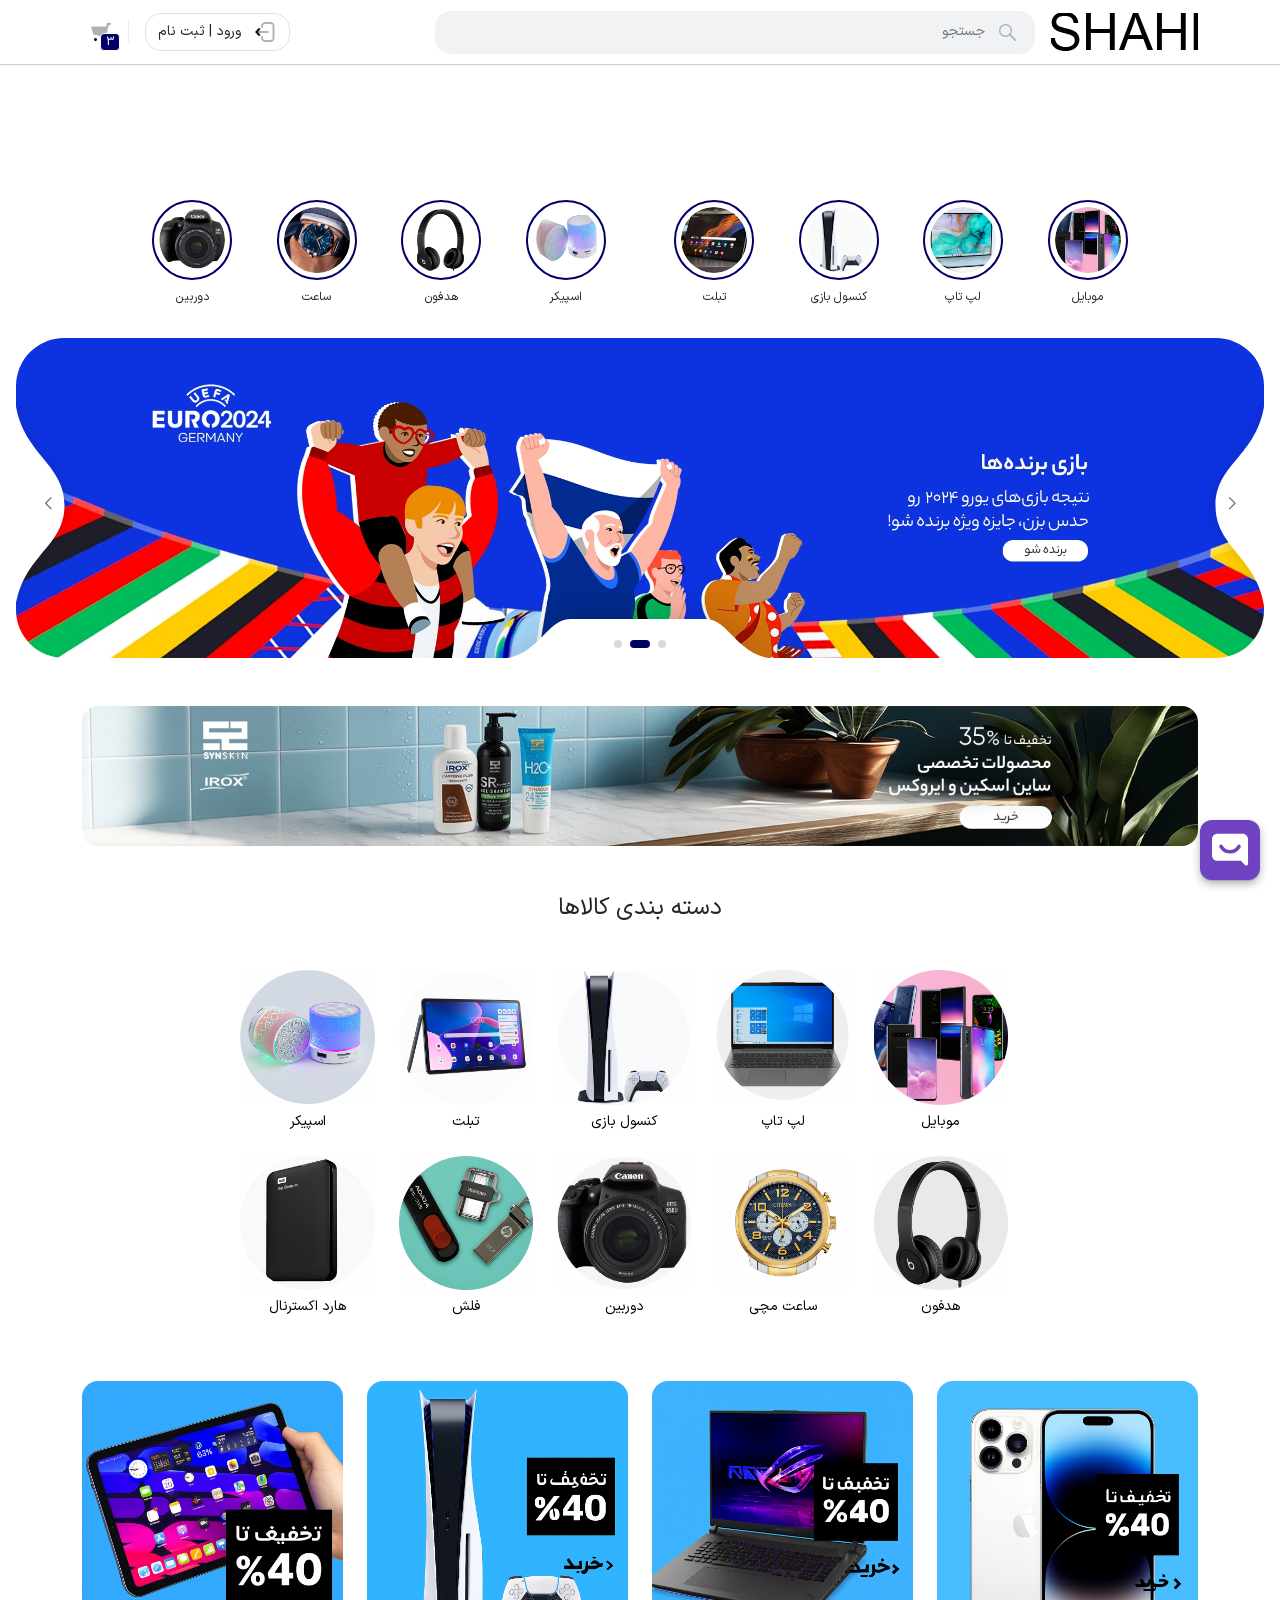
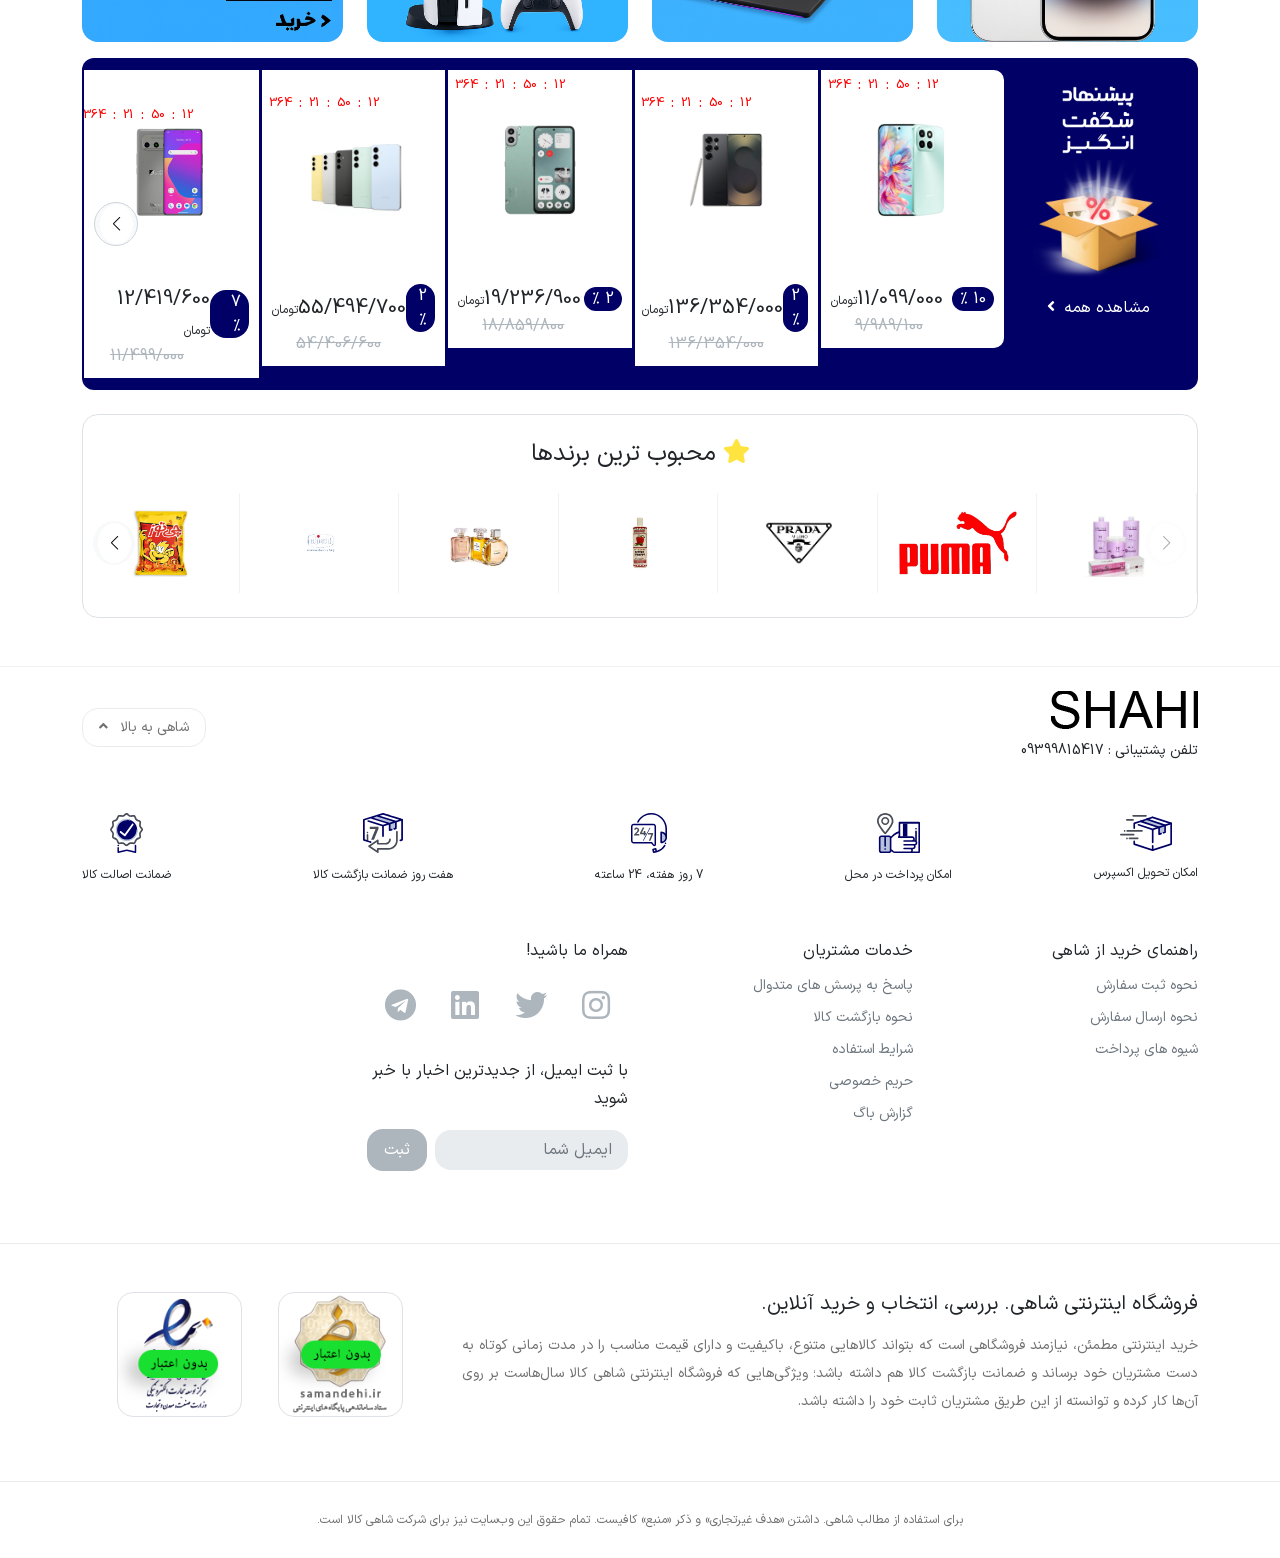
==== commit 7d404378: "first upload" ====
--- a/index.html
+++ b/index.html
@@ -1,2347 +1,2347 @@
-<!DOCTYPE html>
-<html dir="rtl" lang="fa">
-<!--Head::start-->
-<head>
-    <meta charset="UTF-8">
-    <link rel="icon" href="assets/img/2.jpg" type="image/2.jpg">
-    <meta http-equiv="X-UA-Compatible" content="IE=edge">
-    <meta name="viewport" content="width=device-width, initial-scale=1.0">
-    <meta name="description" content="">
-    <meta name="keywords" content="">
-    <title>فروشگاه زنجیره ای شاهی</title>
-    <!--    Bootstrap 5 RTL-->
-    <link rel="stylesheet" href="assets/css/vendors/bootstrap/bootstrap.rtl.css">
-    <!--    Fontawesome 5-->
-    <link rel="stylesheet" href="assets/css/vendors/fontawesome/fontawesome.min.css">
-    <!--    SwiperJs Styles-->
-    <link rel="stylesheet" href="assets/css/vendors/swiper/swiper-bundle.min.css">
-    <!--    Main Styles-->
-    <link rel="stylesheet" href="assets/css/style.css">
-    <link rel="stylesheet" href="assets/css/vendors/countDown/jquery.countdown.css">
-</head>
-<!--Head::end-->
-<!--Body::start-->
-<body>
-<!--Loader:end-->
-<!--Navbar:start-->
-<div class="custom-navbar" id="customNavbar">
-    <!--        Ads Banner:start-->
-    <a href="" class="ads-banner" title="">
-    </a>
-    <!--        Ads Banner:end-->
-    <!--Top Navbar::start-->
-    <div class="top-navbar navbar-expand-lg navbar-light py-2">
-        <!--        Container:start-->
-        <div class="container d-flex justify-content-between align-items-center">
-            <!--        Top Navbar Right:start-->
-            <div class="top-nav-right d-flex justify-content-between align-items-center">
-                <!--            Logo:start-->
-                <a href="index.html" class="navbar-brand" title="">
-                    <img src="assets/img/0.png" alt="لوگوی شاهی" class="blur-up">
-                </a>
-                <!--            Logo:end-->
-                <!--            Search Form:start-->
-                <div class="main-search position-relative">
-                    <form action="search.html" class="position-relative">
-                        <input class="form-control border-0 border-radius-3xl bg-gray-150 fs-7"
-                               type="search" placeholder="جستجو" id="mainSearchInput" autocomplete="off">
-                        <button class="btn position-absolute" type="submit">
-                            <i class="fab fa-sistrix fw-md fs-5 gray-500"></i>
-                        </button>
-                    </form>
-                    <div class="search-results custom-box-shadow-s-2">
-                        <span class="py-2 px-3 d-block fs-7">نتایج جست و جو :</span>
-                        <!--                        Search Item:start-->
-                        <div class="search-result-item position-relative border-bottom p-3">
-                            <i class="fab fa-sistrix fw-md fs-5 gray-500 d-inline-block"></i>
-                            <div class="d-inline-block ms-2">
-                                <span class="d-inline-block fw-bold ms-1">سلفون </span>
-                                <span class="d-block">در دسته <strong>زیبایی و سلامت</strong></span>
-                            </div>
-                            <!--                            Search Link:start-->
-                            <a href="search.html" class="stretched-link"></a>
-                            <!--                            Search Link:end-->
-                        </div>
-                        <!--                        Search Item:end-->
-                        <!--                        Search Item:start-->
-                        <div class="search-result-item position-relative border-bottom p-3">
-                            <i class="fab fa-sistrix fw-md fs-5 gray-500 d-inline-block"></i>
-                            <div class="d-inline-block ms-2">
-                                <span class="d-inline-block fw-bold ms-1">سلفون </span>
-                                <span class="d-block">در دسته <strong>زیبایی و سلامت</strong></span>
-                            </div>
-                            <!--                            Search Link:start-->
-                            <a href="search.html" class="stretched-link"></a>
-                            <!--                            Search Link:end-->
-                        </div>
-                        <!--                        Search Item:end-->
-                        <!--                        Search Best Searching Items:start-->
-                        <div class="search-result-item position-relative border-bottom p-3 best-searching">
-                            <div class="d-flex">
-                                <i class="fa fa-fire gray-500"></i>
-                                <span class="d-inline-block fw-bold ms-2">جست و جوهای پرطرفدار </span>
-                            </div>
-                            <!--                            Searches Items:start-->
-                            <div class="searches mt-2">
-                                <a href="#" title="" class="badge bg-primary fs-7 rounded-pill">لباس شویی</a>
-                                <a href="#" title="" class="badge bg-primary fs-7 rounded-pill">گوشی</a>
-                                <a href="#" title="" class="badge bg-primary fs-7 rounded-pill">شلوار</a>
-                                <a href="#" title="" class="badge bg-primary fs-7 rounded-pill">لپ تاپ</a>
-                            </div>
-                            <!--                            Searches Items:end-->
-                        </div>
-                        <!--                        Search Best Searching Items:end-->
-                        <!--                        See All Results:start-->
-                        <div class="search-result-item position-relative border-bottom p-3">
-                            <div class="d-flex justify-content-between align-items-center ms-2 text-center">
-                                <span class="d-inline-block fw-bold ms-1">مشاهده همه نتایج </span>
-                                <i class="fa fa-arrow-left"></i>
-                            </div>
-                            <!--                            Search Link:start-->
-                            <a href="search.html" class="stretched-link"></a>
-                            <!--                            Search Link:end-->
-                        </div>
-                        <!--                        See All Results:end-->
-                    </div>
-                </div>
-                <!--            Search Form:end-->
-            </div>
-            <!--        Top Navbar Right:end-->
-            <!--        Top Navbar Left:start-->
-            <div class="top-nav-left d-flex justify-content-between align-items-center">
-                <!--            Login and Register:start-->
-                <a href="login.html"
-                   class="btn me-3 login-btn border-gray-300 border-radius-3xl fs-7" title="">
-                    <!--begin::Svg Icon -->
-                    <svg class="rotate-3d me-2" xmlns="http://www.w3.org/2000/svg"
-                         xmlns:xlink="http://www.w3.org/1999/xlink" width="24px"
-                         height="24px" viewBox="0 0 24 24" version="1.1">
-                        <g stroke="none" stroke-width="1" fill="none" fill-rule="evenodd">
-                            <rect x="0" y="0" width="24" height="24"/>
-                            <path d="M14.0069431,7.00607258 C13.4546584,7.00607258 13.0069431,6.55855153 13.0069431,6.00650634 C13.0069431,5.45446114 13.4546584,5.00694009 14.0069431,5.00694009 L15.0069431,5.00694009 C17.2160821,5.00694009 19.0069431,6.7970243 19.0069431,9.00520507 L19.0069431,15.001735 C19.0069431,17.2099158 17.2160821,19 15.0069431,19 L3.00694311,19 C0.797804106,19 -0.993056895,17.2099158 -0.993056895,15.001735 L-0.993056895,8.99826498 C-0.993056895,6.7900842 0.797804106,5 3.00694311,5 L4.00694793,5 C4.55923268,5 5.00694793,5.44752105 5.00694793,5.99956624 C5.00694793,6.55161144 4.55923268,6.99913249 4.00694793,6.99913249 L3.00694311,6.99913249 C1.90237361,6.99913249 1.00694311,7.89417459 1.00694311,8.99826498 L1.00694311,15.001735 C1.00694311,16.1058254 1.90237361,17.0008675 3.00694311,17.0008675 L15.0069431,17.0008675 C16.1115126,17.0008675 17.0069431,16.1058254 17.0069431,15.001735 L17.0069431,9.00520507 C17.0069431,7.90111468 16.1115126,7.00607258 15.0069431,7.00607258 L14.0069431,7.00607258 Z"
-                                  fill="#000000" fill-rule="nonzero" opacity="0.3"
-                                  transform="translate(9.006943, 12.000000) scale(-1, 1) rotate(-90.000000) translate(-9.006943, -12.000000) "/>
-                            <rect fill="#000000" opacity="0.3"
-                                  transform="translate(14.000000, 12.000000) rotate(-270.000000) translate(-14.000000, -12.000000) "
-                                  x="13" y="6" width="2" height="12" rx="1"/>
-                            <path d="M21.7928932,9.79289322 C22.1834175,9.40236893 22.8165825,9.40236893 23.2071068,9.79289322 C23.5976311,10.1834175 23.5976311,10.8165825 23.2071068,11.2071068 L20.2071068,14.2071068 C19.8165825,14.5976311 19.1834175,14.5976311 18.7928932,14.2071068 L15.7928932,11.2071068 C15.4023689,10.8165825 15.4023689,10.1834175 15.7928932,9.79289322 C16.1834175,9.40236893 16.8165825,9.40236893 17.2071068,9.79289322 L19.5,12.0857864 L21.7928932,9.79289322 Z"
-                                  fill="#000000" fill-rule="nonzero"
-                                  transform="translate(19.500000, 12.000000) rotate(-90.000000) translate(-19.500000, -12.000000) "/>
-                        </g>
-                    </svg>
-                    <!--end::Svg Icon-->
-                    ورود | ثبت نام
-                </a>
-                <!--            Login and Register:end-->
-                <!--            Horizontal Line:start-->
-                <span class="horizontal-line"></span>
-                <!--            Horizontal Line:end-->
-                <!--            Shopping Cart:start-->
-                <div class="shopping-cart-wrapper position-relative ms-2">
-                    <!--            Shopping Cart Button:start-->
-                    <a href="cart.html" class="btn shopping-cart-btn position-relative border-radius-3xl" title="">
-                        <!--begin::Svg Icon-->
-                        <svg xmlns="http://www.w3.org/2000/svg" xmlns:xlink="http://www.w3.org/1999/xlink" width="24px"
-                             height="24px" viewBox="0 0 24 24" version="1.1">
-                            <g stroke="none" stroke-width="1" fill="none" fill-rule="evenodd">
-                                <rect x="0" y="0" width="24" height="24"/>
-                                <path d="M18.1446364,11.84388 L17.4471627,16.0287218 C17.4463569,16.0335568 17.4455155,16.0383857 17.4446387,16.0432083 C17.345843,16.5865846 16.8252597,16.9469884 16.2818833,16.8481927 L4.91303792,14.7811299 C4.53842737,14.7130189 4.23500006,14.4380834 4.13039941,14.0719812 L2.30560137,7.68518803 C2.28007524,7.59584656 2.26712532,7.50338343 2.26712532,7.4104669 C2.26712532,6.85818215 2.71484057,6.4104669 3.26712532,6.4104669 L16.9929851,6.4104669 L17.606173,3.78251876 C17.7307772,3.24850086 18.2068633,2.87071314 18.7552257,2.87071314 L20.8200821,2.87071314 C21.4717328,2.87071314 22,3.39898039 22,4.05063106 C22,4.70228173 21.4717328,5.23054898 20.8200821,5.23054898 L19.6915238,5.23054898 L18.1446364,11.84388 Z"
-                                      fill="#000000" opacity="0.3"/>
-                                <path d="M6.5,21 C5.67157288,21 5,20.3284271 5,19.5 C5,18.6715729 5.67157288,18 6.5,18 C7.32842712,18 8,18.6715729 8,19.5 C8,20.3284271 7.32842712,21 6.5,21 Z M15.5,21 C14.6715729,21 14,20.3284271 14,19.5 C14,18.6715729 14.6715729,18 15.5,18 C16.3284271,18 17,18.6715729 17,19.5 C17,20.3284271 16.3284271,21 15.5,21 Z"
-                                      fill="#000000"/>
-                            </g>
-                        </svg><!--end::Svg Icon-->
-                        <span class="badge position-absolute shop-cart-badge border border-white">3</span>
-                    </a>
-                    <!--            Shopping Cart Button:end-->
-                    <!--                Shopping Cart Box:start-->
-                    <div class="card shopping-cart-box position-absolute border-0 custom-box-shadow-s-1 overflow-hidden border-radius-3xl">
-                        <!--                    Cart Header:start-->
-                        <div class="card-header d-flex justify-content-between align-items-center bg-white fs-7">
-                            <span><span class="countOfProducts">3</span> کالا</span>
-                            <a href="cart.html" class="text-info fw-bold" title="">
-                                مشاهده سبد خرید
-                                <i class="fa fa-angle-left ms-1"></i>
-                            </a>
-                        </div>
-                        <!--                    Cart Header:end-->
-                        <!--                    Cart Body:start-->
-                        <div class="card-body cartParent">
-                            <!--                            No Product In Shopping Cart:start-->
-                            <p class="noProductInCart text-center fs-6">محصولی در سبد خرید نیست!</p>
-                            <!--                            No Product In Shopping Cart:end-->
-                            <!--                    Shopping Cart Item:start-->
-                            <div class="shopping-cart-item d-flex justify-content-between align-items-center py-3 border-bottom-gray-150">
-                                <!--                    Shopping Cart Item Right:start-->
-                                <div class="shopping-cart-item-right me-3">
-                                     <img src="assets/img/39.jpg" alt="image" class="object-contain">
-                                    <div class="shop-item-edit-box d-flex justify-content-between align-items-center px-3 pt-2 pb-1 border-radius-3xl">
-                                        <span class="addition"><i class="fas fa-plus"></i></span>
-                                        <span class="fs-5">1</span>
-                                        <span class="decrease"><i class="far fa-trash-alt"></i></span>
-                                    </div>
-                                </div>
-                                <!--                    Shopping Cart Item Right:end-->
-                                <!--                    Shopping Cart Item Left:start-->
-                                <div class="shopping-cart-item-left">
-                                    <h3 class="fs-6">گوشی اپل مدل آیفون 17</h3>
-                                    <span class="d-block mt-1 fs-8">
-                                        <i class="far fa-check-circle text-success align-middle me-1"></i>
-                                        موجود در انبار شاهی
-                                    </span>
-                                    <span class="d-block mt-1 fs-8">
-                                        <i class="fas fa-truck-moving gray-500 align-middle me-1"></i>
-                                        آماده ارسال
-                                    </span>
-                                    <span class="fs-4 pt-3 d-block">
-                                        <span class="productPrice">202/500</span> تومان
-                                    </span>
-                                </div>
-                                <!--                    Shopping Cart Item Left:end-->
-                            </div>
-                            <!--                    Shopping Cart Item:start-->
-                            <!--                    Shopping Cart Item:start-->
-                            <div class="shopping-cart-item d-flex justify-content-between align-items-center py-3 border-bottom-gray-150">
-                                <!--                    Shopping Cart Item Right:start-->
-                                <div class="shopping-cart-item-right me-3">
-                                    <img src="assets/img/40.jpg" alt="image" class="object-contain">
-                                    <div class="shop-item-edit-box d-flex justify-content-between align-items-center px-3 pt-2 pb-1 border-radius-3xl">
-                                        <span class="addition"><i class="fas fa-plus"></i></span>
-                                        <span class="fs-5">1</span>
-                                        <span class="decrease"><i class="far fa-trash-alt"></i></span>
-                                    </div>
-                                </div>
-                                <!--                    Shopping Cart Item Right:end-->
-                                <!--                    Shopping Cart Item Left:start-->
-                                <div class="shopping-cart-item-left">
-                                    <h3 class="fs-6">گوشی سامسونگ مدل s24fe</h3>
-                                    <span class="d-block mt-1 fs-8">
-                                        <i class="far fa-check-circle text-success align-middle me-1"></i>
-                                        موجود در انبار شاهی
-                                    </span>
-                                    <span class="d-block mt-1 fs-8">
-                                        <i class="fas fa-truck-moving gray-500 align-middle me-1"></i>
-                                        آماده ارسال
-                                    </span>
-                                    <span class="fs-4 pt-3 d-block">
-                                        <span class="productPrice">50/000</span> تومان
-                                    </span>
-                                </div>
-                                <!--                    Shopping Cart Item Left:end-->
-                            </div>
-                            <!--                    Shopping Cart Item:start-->
-                            <!--                    Shopping Cart Item:start-->
-                            <div class="shopping-cart-item d-flex justify-content-between align-items-center py-3 border-bottom-gray-150">
-                                <!--                    Shopping Cart Item Right:start-->
-                                <div class="shopping-cart-item-right me-3">
-                                    <img src="assets/img/41.jpg" alt="image" class="object-contain">
-                                    <div class="shop-item-edit-box d-flex justify-content-between align-items-center px-3 pt-2 pb-1 border-radius-3xl">
-                                        <span class="addition"><i class="fas fa-plus"></i></span>
-                                        <span class="fs-5">1</span>
-                                        <span class="decrease"><i class="far fa-trash-alt"></i></span>
-                                    </div>
-                                </div>
-                                <!--                    Shopping Cart Item Right:end-->
-                                <!--                    Shopping Cart Item Left:start-->
-                                <div class="shopping-cart-item-left">
-                                    <h3 class="fs-6">لپ تاپ ایسوس مدل vivobood 2023</h3>
-                                    <span class="d-block mt-1 fs-8">
-                                        <i class="far fa-check-circle text-success align-middle me-1"></i>
-                                        موجود در انبار شاهی
-                                    </span>
-                                    <span class="d-block mt-1 fs-8">
-                                        <i class="fas fa-truck-moving gray-500 align-middle me-1"></i>
-                                        آماده ارسال
-                                    </span>
-                                    <span class="fs-4 pt-3 d-block">
-                                        <span class="productPrice">99/000</span> تومان
-                                    </span>
-                                </div>
-                                <!--                    Shopping Cart Item Left:end-->
-                            </div>
-                            <!--                    Shopping Cart Item:start-->
-                        </div>
-                        <!--                    Cart Body:end-->
-                        <!--                    Cart Footer:start-->
-                        <div class="card-footer bg-white bottom-0 d-flex justify-content-between align-items-center">
-                            <!--                    Shopping Cart Footer Right:start-->
-                            <div class="card-footer-right">
-                                <span class="d-block text-muted fs-7">مبلغ قابل پرداخت :</span>
-                                <span class="fs-5 fw-bold d-block mt-1"><span
-                                        class="allPrices">351</span> میلیون تومان</span>
-                            </div>
-                            <!--                    Shopping Cart Footer Right:end-->
-                            <!--                    Shopping Cart Footer Left:start-->
-                            <div class="card-footer-left">
-                                <a href="index.html" class="btn custom-btn-danger border-radius-3xl fs-6" title="">ثبت
-                                    سفارش</a>
-                            </div>
-                            <!--                    Shopping Cart Footer Left:end-->
-                        </div>
-                        <!--                    Cart Footer:end-->
-                    </div>
-                    <!--                Shopping Cart Box:end-->
-                </div>
-                <!--            Shopping Cart:end-->
-            </div>
-            <!--        Top Navbar Left:end-->
-        </div>
-        <!--        Container:end-->
-        <!--        Top Mobile Navbar In Mobile :start-->
-        <div class="top-mobile-navbar border-bottom-gray-150" id="topMobileNavbar">
-            <!--        Container:start-->
-            <div class="container d-flex justify-content-between align-items-center">
-                <!--        Top Mobile Navbar Right:start-->
-                <div class="top-mobile-navbar-right d-flex justify-content-between align-items-center">
-                    <!--            Humber Btn:start-->
-                    <a href="javascript:void(0)" class="navbar-brand openNavbarBtn">
-                        <!--begin::Svg Icon-->
-                        <svg xmlns="http://www.w3.org/2000/svg" xmlns:xlink="http://www.w3.org/1999/xlink"
-                             width="24px"
-                             height="24px" viewBox="0 0 24 24" version="1.1">
-                            <g stroke="none" stroke-width="1" fill="none" fill-rule="evenodd">
-                                <rect x="0" y="0" width="24" height="24"/>
-                                <rect fill="#000000" x="4" y="4" width="7" height="7" rx="1.5"/>
-                                <path d="M5.5,13 L9.5,13 C10.3284271,13 11,13.6715729 11,14.5 L11,18.5 C11,19.3284271 10.3284271,20 9.5,20 L5.5,20 C4.67157288,20 4,19.3284271 4,18.5 L4,14.5 C4,13.6715729 4.67157288,13 5.5,13 Z M14.5,4 L18.5,4 C19.3284271,4 20,4.67157288 20,5.5 L20,9.5 C20,10.3284271 19.3284271,11 18.5,11 L14.5,11 C13.6715729,11 13,10.3284271 13,9.5 L13,5.5 C13,4.67157288 13.6715729,4 14.5,4 Z M14.5,13 L18.5,13 C19.3284271,13 20,13.6715729 20,14.5 L20,18.5 C20,19.3284271 19.3284271,20 18.5,20 L14.5,20 C13.6715729,20 13,19.3284271 13,18.5 L13,14.5 C13,13.6715729 13.6715729,13 14.5,13 Z"
-                                      fill="#000000" opacity="0.3"/>
-                            </g>
-                        </svg><!--end::Svg Icon-->
-                    </a>
-                    <!--            Humber Btn:end-->
-                    <!--                Navbar Items:start-->
-                    <div class="navbar-items-mobile">
-                        <!--                    Navbar Items Mobile Header:start-->
-                        <div class="navbar-items-mobile-header d-flex justify-content-between align-items-center border-bottom-gray-300 p-3">
-                            <!--                    Navbar Items Mobile Title:start-->
-                            <div class="navbar-items-mobile-title">
-                                <h5 class="fw-bold">منوی شاهی</h5>
-                            </div>
-                            <!--                    Navbar Items Mobile Title:end-->
-                            <!--                    Navbar Items Mobile Close Button:start-->
-                            <div class="navbar-items-mobile-close-btn">
-                                <i class="fa fa-times fs-5"></i>
-                            </div>
-                            <!--                    Navbar Items Mobile Close Button:end-->
-                        </div>
-                        <!--                    Navbar Items Mobile Header:end-->
-                        <!--                    Navbar Items Mobile Body:start-->
-                        <div class="navbar-items-mobile-body p-3">
-                            <ul class="navbar-parent">
-                                <li class="cyan-500 fs-6">دسته بندی ها</li>
-                                <li class="border-bottom-gray-150 px-2 py-3">
-                                    <a href="" class="fs-6 fw-bold d-block showSubMenu">
-                                        <!--begin::Svg-->
-                                        <svg xmlns="http://www.w3.org/2000/svg"
-                                             xmlns:xlink="http://www.w3.org/1999/xlink"
-                                             width="24px" height="24px" viewBox="0 0 24 24" version="1.1">
-                                            <g stroke="none" stroke-width="1" fill="none" fill-rule="evenodd">
-                                                <rect x="0" y="0" width="24" height="24"/>
-                                                <path d="M8,2.5 C7.30964406,2.5 6.75,3.05964406 6.75,3.75 L6.75,20.25 C6.75,20.9403559 7.30964406,21.5 8,21.5 L16,21.5 C16.6903559,21.5 17.25,20.9403559 17.25,20.25 L17.25,3.75 C17.25,3.05964406 16.6903559,2.5 16,2.5 L8,2.5 Z"
-                                                      fill="#000000" opacity="0.3"/>
-                                                <path d="M8,2.5 C7.30964406,2.5 6.75,3.05964406 6.75,3.75 L6.75,20.25 C6.75,20.9403559 7.30964406,21.5 8,21.5 L16,21.5 C16.6903559,21.5 17.25,20.9403559 17.25,20.25 L17.25,3.75 C17.25,3.05964406 16.6903559,2.5 16,2.5 L8,2.5 Z M8,1 L16,1 C17.5187831,1 18.75,2.23121694 18.75,3.75 L18.75,20.25 C18.75,21.7687831 17.5187831,23 16,23 L8,23 C6.48121694,23 5.25,21.7687831 5.25,20.25 L5.25,3.75 C5.25,2.23121694 6.48121694,1 8,1 Z M9.5,1.75 L14.5,1.75 C14.7761424,1.75 15,1.97385763 15,2.25 L15,3.25 C15,3.52614237 14.7761424,3.75 14.5,3.75 L9.5,3.75 C9.22385763,3.75 9,3.52614237 9,3.25 L9,2.25 C9,1.97385763 9.22385763,1.75 9.5,1.75 Z"
-                                                      fill="#000000" fill-rule="nonzero"/>
-                                            </g>
-                                        </svg><!--end::Svg Icon-->
-                                        کالاهای دیجیتال
-                                        <i class="fa fa-angle-left float-end"></i>
-                                    </a>
-                                    <!--                                Navbar Items Child:start-->
-                                    <ul class="first-child-parent p-3">
-                                        <li class="fs-5 border-bottom-gray-300 pb-2 fw-bold text-center">
-                                            کالاهای دیجیتال
-                                        </li>
-                                        <li class="py-3"><a href="javascript:void(0)"
-                                                            class="cyan-500 fs-6 backToProductCategories"><i
-                                                class="fa fa-arrow-right me-2"></i>بازگشت به دسته بندی ها</a></li>
-                                        <li class="border-bottom-gray-150 px-2 py-3">
-                                            <a href=""
-                                               class="fs-6 fw-bold d-block" title="">
-                                                موبایل
-                                                <i class="fa fa-angle-left float-end"></i>
-                                            </a>
-                                        </li>
-                                        <li class="border-bottom-gray-150 px-2 py-3">
-                                            <a href=""
-                                               class="fs-6 fw-bold d-block" title="">
-                                                لپ تاپ
-                                                <i class="fa fa-angle-left float-end"></i>
-                                            </a>
-                                        </li>
-                                        <li class="border-bottom-gray-150 px-2 py-3">
-                                            <a href=""
-                                               class="fs-6 fw-bold d-block" title="">
-                                                مانیتور
-                                                <i class="fa fa-angle-left float-end"></i>
-                                            </a>
-                                        </li>
-                                        <li class="border-bottom-gray-150 px-2 py-3">
-                                            <a href=""
-                                               class="fs-6 fw-bold d-block" title="">
-                                                کیس
-                                                <i class="fa fa-angle-left float-end"></i>
-                                            </a>
-                                        </li>
-                                        <li class="border-bottom-gray-150 px-2 py-3">
-                                            <a href=""
-                                               class="fs-6 fw-bold d-block" title="">
-                                                هدفون
-                                                <i class="fa fa-angle-left float-end"></i>
-                                            </a>
-                                        </li>
-                                    </ul>
-                                    <!--                                Navbar Items Child:end-->
-                                </li>
-                                <li class="border-bottom-gray-150 px-2 py-3">
-                                    <a href="" class="fs-6 fw-bold d-block showSubMenu">
-                                        <!--begin::Svg-->
-                                        <svg xmlns="http://www.w3.org/2000/svg"
-                                             xmlns:xlink="http://www.w3.org/1999/xlink"
-                                             width="24px" height="24px" viewBox="0 0 24 24" version="1.1">
-                                            <g stroke="none" stroke-width="1" fill="none" fill-rule="evenodd">
-                                                <polygon points="0 0 24 0 24 24 0 24"></polygon>
-                                                <path d="M16.5,4.5 C14.8905,4.5 13.00825,6.32463215 12,7.5 C10.99175,6.32463215 9.1095,4.5 7.5,4.5 C4.651,4.5 3,6.72217984 3,9.55040872 C3,12.6834696 6,16 12,19.5 C18,16 21,12.75 21,9.75 C21,6.92177112 19.349,4.5 16.5,4.5 Z"
-                                                      fill="#000000" fill-rule="nonzero" opacity="0.3"></path>
-                                                <path d="M12,19.5 C6,16 3,12.6834696 3,9.55040872 C3,6.72217984 4.651,4.5 7.5,4.5 C9.1095,4.5 10.99175,6.32463215 12,7.5 L12,19.5 Z"
-                                                      fill="#000000" fill-rule="nonzero"></path>
-                                            </g>
-                                        </svg><!--end::Svg Icon-->
-                                        ورزش و سفر
-                                        <i class="fa fa-angle-left float-end"></i>
-                                    </a>
-                                    <!--                                Navbar Items Child:start-->
-                                    <ul class="first-child-parent p-3">
-                                        <li class="fs-5 border-bottom-gray-300 pb-2 fw-bold text-center">
-                                            ورزش و سفر
-                                        </li>
-                                        <li class="py-3"><a href="javascript:void(0)"
-                                                            class="cyan-500 fs-6 backToProductCategories"><i
-                                                class="fa fa-arrow-right me-2"></i>بازگشت به دسته بندی ها</a></li>
-                                        <li class="border-bottom-gray-150 px-2 py-3">
-                                            <a href=""
-                                               class="fs-6 fw-bold d-block" title="">
-                                                لباس ورزشی
-                                                <i class="fa fa-angle-left float-end"></i>
-                                            </a>
-                                        </li>
-                                        <li class="border-bottom-gray-150 px-2 py-3">
-                                            <a href=""
-                                               class="fs-6 fw-bold d-block" title="">
-                                                کیف ورزشی
-                                                <i class="fa fa-angle-left float-end"></i>
-                                            </a>
-                                        </li>
-                                        <li class="border-bottom-gray-150 px-2 py-3">
-                                            <a href=""
-                                               class="fs-6 fw-bold d-block" title="">
-                                                چادر اسکان
-                                                <i class="fa fa-angle-left float-end"></i>
-                                            </a>
-                                        </li>
-                                        <li class="border-bottom-gray-150 px-2 py-3">
-                                            <a href=""
-                                               class="fs-6 fw-bold d-block" title="">
-                                                تجهیزات ورزشی
-                                                <i class="fa fa-angle-left float-end"></i>
-                                            </a>
-                                        </li>
-                                    </ul>
-                                    <!--                                Navbar Items Child:end-->
-                                </li>
-                                <li class="border-bottom-gray-150 px-2 py-3">
-                                    <a href="" class="fs-6 fw-bold d-block showSubMenu">
-                                        <!--begin::Svg-->
-                                        <svg
-                                                xmlns="http://www.w3.org/2000/svg"
-                                                viewBox="0 0 14 14"
-                                                width="1.4em"
-                                                height="1.4em"
-                                                {...props}
-                                        >
-                                            <path
-                                                    fill="none"
-                                                    stroke="currentColor"
-                                                    strokeLinecap="round"
-                                                    strokeLinejoin="round"
-                                                    d="M.502 9.496L9.503.495l4.002 4.002l-9.001 9.001zM7.5 2.5L9 4M5 5l1.5 1.5m-4 1L4 9"
-                                            ></path>
-                                        </svg><!--end::Svg Icon-->
-                                        لوازم تحریر
-                                        <i class="fa fa-angle-left float-end"></i>
-                                    </a>
-                                    <!--                                Navbar Items Child:start-->
-                                    <ul class="first-child-parent p-3">
-                                        <li class="fs-5 border-bottom-gray-300 pb-2 fw-bold text-center">
-                                            لوازم تحریر
-                                        </li>
-                                        <li class="py-3"><a href="javascript:void(0)"
-                                                            class="cyan-500 fs-6 backToProductCategories"><i
-                                                class="fa fa-arrow-right me-2"></i>بازگشت به دسته بندی ها</a></li>
-                                        <li class="border-bottom-gray-150 px-2 py-3"><a href=""
-                                                                                        class="fs-6 fw-bold d-block"
-                                                                                        title="">
-                                            زیر منوی یک<i class="fa fa-angle-left float-end"></i></a></li>
-                                        <li class="border-bottom-gray-150 px-2 py-3"><a href=""
-                                                                                        class="fs-6 fw-bold d-block"
-                                                                                        title="">
-                                            زیر منوی دو<i class="fa fa-angle-left float-end"></i></a></li>
-                                    </ul>
-                                    <!--                                Navbar Items Child:end-->
-                                </li>
-                                <li class="border-bottom-gray-150 px-2 py-3">
-                                    <a href="" class="fs-6 fw-bold d-block showSubMenu">
-                                        <!--begin::Svg-->
-                                        <svg xmlns="http://www.w3.org/2000/svg"
-                                             xmlns:xlink="http://www.w3.org/1999/xlink"
-                                             width="24px" height="24px" viewBox="0 0 24 24" version="1.1">
-                                            <g stroke="none" stroke-width="1" fill="none" fill-rule="evenodd">
-                                                <rect x="0" y="0" width="24" height="24"></rect>
-                                                <path d="M18.4246212,12.6464466 L21.2530483,9.81801948 C21.4483105,9.62275734 21.764893,9.62275734 21.9601551,9.81801948 L22.6672619,10.5251263 C22.862524,10.7203884 22.862524,11.0369709 22.6672619,11.232233 L19.8388348,14.0606602 C19.6435726,14.2559223 19.3269901,14.2559223 19.131728,14.0606602 L18.4246212,13.3535534 C18.2293591,13.1582912 18.2293591,12.8417088 18.4246212,12.6464466 Z M3.22182541,17.9497475 L13.1213203,8.05025253 C13.5118446,7.65972824 14.1450096,7.65972824 14.5355339,8.05025253 L15.9497475,9.46446609 C16.3402718,9.85499039 16.3402718,10.4881554 15.9497475,10.8786797 L6.05025253,20.7781746 C5.65972824,21.1686989 5.02656326,21.1686989 4.63603897,20.7781746 L3.22182541,19.363961 C2.83130112,18.9734367 2.83130112,18.3402718 3.22182541,17.9497475 Z"
-                                                      fill="#000000" opacity="0.3"></path>
-                                                <path d="M12.3890873,1.28248558 L12.3890873,1.28248558 C15.150511,1.28248558 17.3890873,3.52106183 17.3890873,6.28248558 L17.3890873,10.7824856 C17.3890873,11.058628 17.1652297,11.2824856 16.8890873,11.2824856 L12.8890873,11.2824856 C12.6129449,11.2824856 12.3890873,11.058628 12.3890873,10.7824856 L12.3890873,1.28248558 Z"
-                                                      fill="#000000"
-                                                      transform="translate(14.889087, 6.282486) rotate(-45.000000) translate(-14.889087, -6.282486) "></path>
-                                            </g>
-                                        </svg><!--end::Svg Icon-->
-                                        ابزار و تجهیزات
-                                        <i class="fa fa-angle-left float-end"></i>
-                                    </a>
-                                    <!--                                Navbar Items Child:start-->
-                                    <ul class="first-child-parent p-3">
-                                        <li class="fs-5 border-bottom-gray-300 pb-2 fw-bold text-center">
-                                            ابزار و تجهیزات
-                                        </li>
-                                        <li class="py-3"><a href="javascript:void(0)"
-                                                            class="cyan-500 fs-6 backToProductCategories"><i
-                                                class="fa fa-arrow-right me-2"></i>بازگشت به دسته بندی ها</a></li>
-                                        <li class="border-bottom-gray-150 px-2 py-3"><a href=""
-                                                                                        class="fs-6 fw-bold d-block"
-                                                                                        title="">
-                                            زیر منوی یک<i class="fa fa-angle-left float-end"></i></a></li>
-                                        <li class="border-bottom-gray-150 px-2 py-3"><a href=""
-                                                                                        class="fs-6 fw-bold d-block"
-                                                                                        title="">
-                                            زیر منوی دو<i class="fa fa-angle-left float-end"></i></a></li>
-                                    </ul>
-                                    <!--                                Navbar Items Child:end-->
-                                </li>
-                                <li class="border-bottom-gray-150 px-2 py-3">
-                                    <a href="" class="fs-6 fw-bold d-block showSubMenu">
-                                        <svg
-                                                xmlns="http://www.w3.org/2000/svg"
-                                                viewBox="0 0 24 24"
-                                                width="1.4em"
-                                                height="1.4em"
-                                                {...props}
-                                        >
-                                            <g
-                                                    fill="none"
-                                                    stroke="currentColor"
-                                                    strokeLinecap="round"
-                                                    strokeLinejoin="round"
-                                                    strokeWidth="2"
-                                            >
-                                                <path d="M7 21h10"></path>
-                                                <rect width="20" height="14" x="2" y="3" rx="2"></rect>
-                                            </g>
-                                        </svg><!--end::Svg Icon-->
-                                        لوازم دیچیتال
-                                        <i class="fa fa-angle-left float-end"></i>
-                                    </a>
-                                    <!--                                Navbar Items Child:start-->
-                                    <ul class="first-child-parent p-3">
-                                        <li class="fs-5 border-bottom-gray-300 pb-2 fw-bold text-center">
-                                            لوازم دیچیتال
-                                        </li>
-                                        <li class="py-3"><a href="javascript:void(0)"
-                                                            class="cyan-500 fs-6 backToProductCategories"><i
-                                                class="fa fa-arrow-right me-2"></i>بازگشت به دسته بندی ها</a></li>
-                                        <li class="border-bottom-gray-150 px-2 py-3"><a href=""
-                                                                                        class="fs-6 fw-bold d-block"
-                                                                                        title="">
-                                            زیر منوی یک<i class="fa fa-angle-left float-end"></i></a></li>
-                                        <li class="border-bottom-gray-150 px-2 py-3"><a href=""
-                                                                                        class="fs-6 fw-bold d-block"
-                                                                                        title="">
-                                            زیر منوی دو<i class="fa fa-angle-left float-end"></i></a></li>
-                                    </ul>
-                                    <!--                                Navbar Items Child:end-->
-                                </li>
-                                <li class="border-bottom-gray-150 px-2 py-3">
-                                    <a href="" class="fs-6 fw-bold d-block">
-                                        <!--begin::Svg-->
-                                        <svg xmlns="http://www.w3.org/2000/svg"
-                                             xmlns:xlink="http://www.w3.org/1999/xlink"
-                                             width="24px" height="24px" viewBox="0 0 24 24" version="1.1">
-                                            <g stroke="none" stroke-width="1" fill="none" fill-rule="evenodd">
-                                                <rect x="0" y="0" width="24" height="24"></rect>
-                                                <path d="M14,7 C13.6666667,10.3333333 12.6666667,12.1167764 11,12.3503292 C11,12.3503292 12.5,6.5 10.5,3.5 C10.5,3.5 10.287918,6.71444735 8.14498739,10.5717225 C7.14049032,12.3798172 6,13.5986793 6,16 C6,19.428689 9.51143904,21.2006583 12.0057195,21.2006583 C14.5,21.2006583 18,20.0006172 18,15.8004732 C18,14.0733981 16.6666667,11.1399071 14,7 Z"
-                                                      fill="#000000"></path>
-                                            </g>
-                                        </svg><!--end::Svg Icon-->
-                                        پر فروش ترین ها
-                                        <i class="fa fa-angle-left float-end"></i>
-                                    </a>
-                                </li>
-                            </ul>
-                        </div>
-                        <!--                    Navbar Items Mobile Body:end-->
-                    </div>
-                    <!--                Navbar Items:end-->
-                </div>
-                <!--        Top Mobile Navbar Right:end-->
-                <!--        Top Mobile Navbar Middle:start-->
-                <div class="top-mobile-navbar-middle d-flex justify-content-between align-items-center">
-                    <!--            Logo:start-->
-                    <a href="index.html" class="navbar-brand pb-2" title="">
-                        <img src="assets/img/0.png" alt="لوگوی شاهی" class="blur-up">
-                    </a>
-                    <!--            Logo:end-->
-                </div>
-                <!--        Top Mobile Navbar Middle:end-->
-                <!--        Top Mobile Navbar Left:start-->
-                <div class="top-mobile-navbar-left">
-                    <a href="faq.html" title="">
-                        <!--begin::Svg Icon-->
-                        <svg xmlns="http://www.w3.org/2000/svg" xmlns:xlink="http://www.w3.org/1999/xlink" width="24px"
-                             height="24px" viewBox="0 0 24 24" version="1.1">
-                            <g stroke="none" stroke-width="1" fill="none" fill-rule="evenodd">
-                                <rect x="0" y="0" width="24" height="24"/>
-                                <circle fill="#000000" opacity="0.3" cx="12" cy="12" r="10"/>
-                                <path d="M12,16 C12.5522847,16 13,16.4477153 13,17 C13,17.5522847 12.5522847,18 12,18 C11.4477153,18 11,17.5522847 11,17 C11,16.4477153 11.4477153,16 12,16 Z M10.591,14.868 L10.591,13.209 L11.851,13.209 C13.447,13.209 14.602,11.991 14.602,10.395 C14.602,8.799 13.447,7.581 11.851,7.581 C10.234,7.581 9.121,8.799 9.121,10.395 L7.336,10.395 C7.336,7.875 9.31,5.922 11.851,5.922 C14.392,5.922 16.387,7.875 16.387,10.395 C16.387,12.915 14.392,14.868 11.851,14.868 L10.591,14.868 Z"
-                                      fill="#000000"/>
-                            </g>
-                        </svg><!--end::Svg Icon-->
-                    </a>
-                </div>
-                <!--        Top Mobile Navbar Left:end-->
-            </div>
-            <!--        Container:end-->
-        </div>
-        <!--        Top Mobile Navbar In Mobile:end-->
-    </div>
-    <!--Top Navbar::end-->
-    <!--Main Navbar::start-->
-    <nav class="main-navbar navbar navbar-expand-lg navbar-light custom-box-shadow-s-1-bottom py-1 w-100"
-         id="mainNavbar">
-        <!--    Container:start-->
-        <div class="container d-flex justify-content-between align-items-center">
-            <!--        Navbar Right:start-->
-            <div class="navbar-right">
-                <!--        Navbar Wrapper:start-->
-                <ul class="navbar-nav mb-2 mb-lg-0 d-flex justify-content-between align-items-center position-relative">
-                    <!--            Navbar Item:start-->
-                    <li class="nav-item d-flex justify-content-between align-items-center position-relative">
-                        <a class="mx-2 py-2" href="categories.html" title="">
-                            <!--begin::Svg Icon-->
-                            <svg class="blur-up"
-                                 xmlns="http://www.w3.org/2000/svg"
-                                 viewBox="0 0 24 24"
-                                 width="1.5em"
-                                 height="1.5em"
-                                 {...props}
-                            >
-                                <path
-                                        fill="currentColor"
-                                        d="M10 3H4a1 1 0 0 0-1 1v6a1 1 0 0 0 1 1h6a1 1 0 0 0 1-1V4a1 1 0 0 0-1-1m10 0h-6a1 1 0 0 0-1 1v6a1 1 0 0 0 1 1h6a1 1 0 0 0 1-1V4a1 1 0 0 0-1-1M10 13H4a1 1 0 0 0-1 1v6a1 1 0 0 0 1 1h6a1 1 0 0 0 1-1v-6a1 1 0 0 0-1-1m7 0a4 4 0 1 1-3.995 4.2L13 17l.005-.2A4 4 0 0 1 17 13"
-                                ></path>
-                            </svg><!--end::Svg Icon-->
-                            دسته بندی کالاها
-                        </a>
-                        <!--                    Navbar Child Wrapper:start-->
-                                                <ul class="position-absolute nav-item-submenu bg-white custom-box-shadow-s-2">
-                            <!--                        Navbar Item Child:start-->
-                            <li class="nav-item-submenu-child">
-                                <a href="index.html" class="fw-bold" title="">
-                                    <!--begin::Svg Icon-->
-                                    <svg xmlns="http://www.w3.org/2000/svg" xmlns:xlink="http://www.w3.org/1999/xlink"
-                                         width="24px" height="24px" viewBox="0 0 24 24" version="1.1">
-                                        <g stroke="none" stroke-width="1" fill="none" fill-rule="evenodd">
-                                            <rect x="0" y="0" width="24" height="24"/>
-                                            <path d="M8,2.5 C7.30964406,2.5 6.75,3.05964406 6.75,3.75 L6.75,20.25 C6.75,20.9403559 7.30964406,21.5 8,21.5 L16,21.5 C16.6903559,21.5 17.25,20.9403559 17.25,20.25 L17.25,3.75 C17.25,3.05964406 16.6903559,2.5 16,2.5 L8,2.5 Z"
-                                                  fill="#000000" opacity="0.3"/>
-                                            <path d="M8,2.5 C7.30964406,2.5 6.75,3.05964406 6.75,3.75 L6.75,20.25 C6.75,20.9403559 7.30964406,21.5 8,21.5 L16,21.5 C16.6903559,21.5 17.25,20.9403559 17.25,20.25 L17.25,3.75 C17.25,3.05964406 16.6903559,2.5 16,2.5 L8,2.5 Z M8,1 L16,1 C17.5187831,1 18.75,2.23121694 18.75,3.75 L18.75,20.25 C18.75,21.7687831 17.5187831,23 16,23 L8,23 C6.48121694,23 5.25,21.7687831 5.25,20.25 L5.25,3.75 C5.25,2.23121694 6.48121694,1 8,1 Z M9.5,1.75 L14.5,1.75 C14.7761424,1.75 15,1.97385763 15,2.25 L15,3.25 C15,3.52614237 14.7761424,3.75 14.5,3.75 L9.5,3.75 C9.22385763,3.75 9,3.52614237 9,3.25 L9,2.25 C9,1.97385763 9.22385763,1.75 9.5,1.75 Z"
-                                                  fill="#000000" fill-rule="nonzero"/>
-                                        </g>
-                                    </svg>
-                                    <!--end::Svg Icon-->
-                                    موبایل
-                                    <i class="fa fa-angle-left float-end"></i>
-                                </a>
-                                <!--                        Navbar Item Sub Child Wrapper:start-->
-                                <ul class="position-absolute top-0 bg-white custom-box-shadow-s-2">
-                                    <!--                        Navbar Item Sub Child:start-->
-                            <li>
-                                <a href="index.html" title="" id="apple-trigger">
-                                    گوشی اپل      
-                                    <i class="fa fa-angle-left float-end"></i>
-                                </a>
-                                    <!--                        Navbar Item Sub Child:end-->
-                                    <!--                        Navbar Item Sub Child:start-->
-                            <li>
-                                <a href="index.html" title="">
-                                    گوشی سامسونگ
-                                    <i class="fa fa-angle-left float-end"></i>
-                                </a>
-                            </li>
-                                    <!--                        Navbar Item Sub Child:end-->
-                                    <!--                        Navbar Item Sub Child:start-->
-                            <li>
-                                <a href="index.html" title="">
-                                    گوشی شیائومی
-                                <i class="fa fa-angle-left float-end"></i>
-                                </a>
-                            </li>
-                                    <!--                        Navbar Item Sub Child:end-->
-                                    <!--                        Navbar Item Sub Child:start-->
-                            <li>
-                                <a href="index.html" title="">
-                                    گوشی نوکیا
-                                <i class="fa fa-angle-left float-end"></i>
-                                </a>
-                            </li>
-                                    <!--                        Navbar Item Sub Child:end-->
-                                    <!--                        Navbar Item Sub Child:start-->
-                            <li>
-                                <a href="index.html" title="">
-                                    گوشی ریلمی
-                                <i class="fa fa-angle-left float-end"></i>
-                                </a>
-                            </li>
-                                    <!--                        Navbar Item Sub Child:end-->
-                                    <!--                        Navbar Item Sub Child:start-->
-                            <li>
-                                <a href="index.html" title="">
-                                    گوشی سایفر
-                                <i class="fa fa-angle-left float-end"></i>
-                                </a>
-                            </li>
-                                    <!--                        Navbar Item Sub Child:end-->
-                                    <!--                        Navbar Item Sub Child:start-->
-                            <li>
-                                <a href="index.html" title="">
-                                    گوشی نوکیا
-                                <i class="fa fa-angle-left float-end"></i>
-                                </a>
-                            </li>
-                                    <!--                        Navbar Item Sub Child:end-->
-                                    <!--                        Navbar Item Sub Child:start-->
-                            <li>
-                                <a href="index.html" title="">
-                                    گوشی هواوی
-                                <i class="fa fa-angle-left float-end"></i>
-                                </a>
-                            </li>
-                                    <!--                        Navbar Item Sub Child:end-->
-                                    <!--                        Navbar Item Sub Child:start-->
-                            <li>
-                                <a href="index.html" title="">
-                                    گوشی وان پلاس
-                                <i class="fa fa-angle-left float-end"></i>
-                                </a>
-                            </li>
-                                    <!--                        Navbar Item Sub Child:end-->
-                                    <!--                        Navbar Item Sub Child:start-->
-                            <li>
-                                <a href="index.html" title="">
-                                    گوشی جی پلاس  
-                                <i class="fa fa-angle-left float-end"></i>
-                                </a>
-                            </li>
-                                    <!--                        Navbar Item Sub Child:end-->
-                                    <!--                        Navbar Item Sub Child:start-->
-                            <li>
-                                <a href="index.html" title="">
-                                    گوشی آنر
-                                <i class="fa fa-angle-left float-end"></i>
-                                </a>
-                            </li>
-                                    <!--                        Navbar Item Sub Child:end-->
-                                    <!--                        Navbar Item Sub Child:start-->
-                            <li>
-                                <a href="index.html" title="">
-                                    گوشی موتورلا
-                                <i class="fa fa-angle-left float-end"></i>
-                                </a>
-                            </li>
-                                    <!--                        Navbar Item Sub Child:end-->
-                                    <!--                        Navbar Item Sub Child:start-->
-                            <li>
-                                <a href="index.html" title="">
-                                    گوشی جی ال یکس
-                                <i class="fa fa-angle-left float-end"></i>
-                                </a>
-                            </li>
-                            <li>
-                                <a href="index.html" title="">
-                                    گوشی ویوو
-                                <i class="fa fa-angle-left float-end"></i>
-                                </a>
-                            </li>
-                                    <!--                        Navbar Item Sub Child:end-->
-                                </ul>
-                                <!--                        Navbar Item Sub Child Wrapper:end-->
-                            </li>
-                            <!--                        Navbar Item Child:end-->
-                            <!--                        Navbar Item Child:start-->
-                            <li class="nav-item-submenu-child">
-                                <a href="index.html" class="fw-bold" title="">
-                                    <!--begin::Svg Icon-->
-                                    <svg xmlns="http://www.w3.org/2000/svg" xmlns:xlink="http://www.w3.org/1999/xlink"
-                                         width="24px" height="24px" viewBox="0 0 24 24" version="1.1">
-                                        <g stroke="none" stroke-width="1" fill="none" fill-rule="evenodd">
-                                            <rect x="0" y="0" width="24" height="24"/>
-                                            <path d="M11,20 L11,17 C11,16.4477153 11.4477153,16 12,16 C12.5522847,16 13,16.4477153 13,17 L13,20 L15.5,20 C15.7761424,20 16,20.2238576 16,20.5 C16,20.7761424 15.7761424,21 15.5,21 L8.5,21 C8.22385763,21 8,20.7761424 8,20.5 C8,20.2238576 8.22385763,20 8.5,20 L11,20 Z"
-                                                  fill="#000000" opacity="0.3"/>
-                                            <path d="M3,5 L21,5 C21.5522847,5 22,5.44771525 22,6 L22,16 C22,16.5522847 21.5522847,17 21,17 L3,17 C2.44771525,17 2,16.5522847 2,16 L2,6 C2,5.44771525 2.44771525,5 3,5 Z M4.5,8 C4.22385763,8 4,8.22385763 4,8.5 C4,8.77614237 4.22385763,9 4.5,9 L13.5,9 C13.7761424,9 14,8.77614237 14,8.5 C14,8.22385763 13.7761424,8 13.5,8 L4.5,8 Z M4.5,10 C4.22385763,10 4,10.2238576 4,10.5 C4,10.7761424 4.22385763,11 4.5,11 L7.5,11 C7.77614237,11 8,10.7761424 8,10.5 C8,10.2238576 7.77614237,10 7.5,10 L4.5,10 Z"
-                                                  fill="#000000"/>
-                                        </g>
-                                    </svg><!--end::Svg Icon-->
-                                    لپ تاپ 
-                                    <i class="fa fa-angle-left float-end"></i>
-                                </a>
-                                <!--                        Navbar Item Sub Child Wrapper:start-->
-                                <ul class="position-absolute top-0 bg-white custom-box-shadow-s-2">
-                                    <!--                        Navbar Item Sub Child:start-->
-                                    <li>
-                                        <a href="index.html" title="">
-                                            لپ تاپ ایسوس
-                                        <i class="fa fa-angle-left float-end"></i>
-                                        </a>
-                                    </li>
-                                    <!--                        Navbar Item Sub Child:end-->
-                                    <!--                        Navbar Item Sub Child:start-->
-                                    <li>
-                                        <a href="index.html" title="">
-                                            لپ تاپ لنوو
-                                        <i class="fa fa-angle-left float-end"></i>
-                                        </a>
-                                    </li>
-                                    <!--                        Navbar Item Sub Child:end-->
-                                    <!--                        Navbar Item Sub Child:start-->
-                                    <li>
-                                        <a href="index.html" title="">
-                                            لپ تاپ مک بوک
-                                        <i class="fa fa-angle-left float-end"></i>
-                                        </a>
-                                    </li>
-                                    <!--                        Navbar Item Sub Child:end-->
-                                    <!--                        Navbar Item Sub Child:start-->
-                                    <li>
-                                        <a href="index.html" title="">
-                                            لپ تاپ سرفیس
-                                        <i class="fa fa-angle-left float-end"></i>
-                                        </a>
-                                    </li>
-                                    <!--                        Navbar Item Sub Child:end-->
-                                    <!--                        Navbar Item Sub Child:start-->
-                                    <li>
-                                        <a href="index.html" title="">
-                                            لپ تاپ اچ پی
-                                        <i class="fa fa-angle-left float-end"></i>
-                                        </a>
-                                    </li>
-                                    <!--                        Navbar Item Sub Child:end-->
-                                    <!--                        Navbar Item Sub Child:start-->
-                                    <li>
-                                        <a href="index.html" title="">
-                                            لپ تاپ دل
-                                        <i class="fa fa-angle-left float-end"></i>
-                                        </a>
-                                    </li>
-                                    <!--                        Navbar Item Sub Child:end-->
-                                    <!--                        Navbar Item Sub Child:start-->
-                                    <li>
-                                        <a href="index.html" title="">
-                                            لپ تاپ ایسر
-                                        <i class="fa fa-angle-left float-end"></i>
-                                        </a>
-                                    </li>
-                                    <!--                        Navbar Item Sub Child:end-->
-                                    <!--                        Navbar Item Sub Child:start-->
-                                    <li>
-                                        <a href="index.html" title="">
-                                            لپ تاپ ام اس آی
-                                        <i class="fa fa-angle-left float-end"></i>
-                                        </a>
-                                </ul>
-                                <!--                        Navbar Item Sub Child Wrapper:end-->
-                            </li>
-                            <!--                        Navbar Item Child:end-->
-                            <!--                        Navbar Item Child:start-->
-                            <li class="nav-item-submenu-child">
-                                <a href="index.html" class="fw-bold" title="">
-                                    <!--begin::Svg Icon-->
-                                    <svg xmlns="http://www.w3.org/2000/svg" xmlns:xlink="http://www.w3.org/1999/xlink"
-                                         width="24px" height="24px" viewBox="0 0 24 24" version="1.1">
-                                        <g stroke="none" stroke-width="1" fill="none" fill-rule="evenodd">
-                                            <rect x="0" y="0" width="24" height="24"></rect>
-                                            <path d="M6.182345,4.09500888 C6.73256296,3.42637697 7.56648864,3 8.5,3 L15.5,3 C16.4330994,3 17.266701,3.42600075 17.8169264,4.09412386 C17.8385143,4.10460774 17.8598828,4.11593789 17.8809917,4.1281251 L22.5900048,6.8468751 C23.0682974,7.12301748 23.2321726,7.73460788 22.9560302,8.21290051 L21.2997802,11.0816097 C21.0236378,11.5599023 20.4120474,11.7237774 19.9337548,11.4476351 L18.5,10.6198563 L18.5,19 C18.5,19.5522847 18.0522847,20 17.5,20 L6.5,20 C5.94771525,20 5.5,19.5522847 5.5,19 L5.5,10.6204852 L4.0673344,11.4476351 C3.58904177,11.7237774 2.97745137,11.5599023 2.70130899,11.0816097 L1.04505899,8.21290051 C0.768916618,7.73460788 0.932791773,7.12301748 1.4110844,6.8468751 L6.12009753,4.1281251 C6.14061376,4.11628005 6.16137525,4.10524462 6.182345,4.09500888 Z"
-                                                  fill="#000000" opacity="0.3"></path>
-                                            <path d="M9.85156673,3.2226499 L9.26236944,4.10644584 C9.11517039,4.32724441 9.1661011,4.62457583 9.37839459,4.78379594 L11,6 L10.0353553,12.7525126 C10.0130986,12.9083095 10.0654932,13.0654932 10.1767767,13.1767767 L11.6464466,14.6464466 C11.8417088,14.8417088 12.1582912,14.8417088 12.3535534,14.6464466 L13.8232233,13.1767767 C13.9345068,13.0654932 13.9869014,12.9083095 13.9646447,12.7525126 L13,6 L14.6216054,4.78379594 C14.8338989,4.62457583 14.8848296,4.32724441 14.7376306,4.10644584 L14.1484333,3.2226499 C14.0557004,3.08355057 13.8995847,3 13.7324081,3 L10.2675919,3 C10.1004153,3 9.94429962,3.08355057 9.85156673,3.2226499 Z"
-                                                  fill="#000000"></path>
-                                        </g>
-                                    </svg>
-                                    <!--end::Svg Icon-->
-                                    کالای دیجیتال
-                                    <i class="fa fa-angle-left float-end"></i>
-                                </a>
-                                <!--                        Navbar Item Sub Child Wrapper:start-->
-                                <ul class="position-absolute top-0 bg-white custom-box-shadow-s-2">
-                                    <!--                        Navbar Item Sub Child:start-->
-                                    <li>
-                                        <a href="index.html" title="">
-                                            کنسول بازی
-                                    <i class="fa fa-angle-left float-end"></i>
-                                        </a>
-                                    </li>
-                                    <!--                        Navbar Item Sub Child:end-->
-                                    <!--                        Navbar Item Sub Child:start-->
-                                    <li>
-                                        <a href="index.html" title="">
-                                            وسایل گیمینگ
-                                    <i class="fa fa-angle-left float-end"></i>
-                                        </a>
-                                    </li>
-                                    <!--                        Navbar Item Sub Child:end-->
-                                    <!--                        Navbar Item Sub Child:start-->
-                                    <li>
-                                        <a href="index.html" title="">
-                                            تبلت
-                                    <i class="fa fa-angle-left float-end"></i>
-                                        </a>
-                                    </li>
-                                    <!--                        Navbar Item Sub Child:end-->
-                                    <!--                        Navbar Item Sub Child:start-->
-                                    <li>
-                                        <a href="index.html" title="">
-                                            اسپیکر
-                                    <i class="fa fa-angle-left float-end"></i>
-                                        </a>
-                                    </li>
-                                    <!--                        Navbar Item Sub Child:end-->
-
-                                    <!--                        Navbar Item Sub Child:start-->
-                                    <li>
-                                        <a href="index.html" title="">
-                                            هدفون
-                                    <i class="fa fa-angle-left float-end"></i>
-                                        </a>
-                                    </li>
-                                    <!--                        Navbar Item Sub Child:end-->
-                                    <!--                        Navbar Item Sub Child:start-->
-                                    <li>
-                                        <a href="index.html" title="">
-                                            ساعت و مچ بند هوشمند
-                                    <i class="fa fa-angle-left float-end"></i>
-                                        </a>
-                                    </li>
-                                    <!--                        Navbar Item Sub Child:end-->
-                                    <!--                        Navbar Item Sub Child:start-->
-                                    <li>
-                                        <a href="index.html" title="">
-                                            دوربین
-                                    <i class="fa fa-angle-left float-end"></i>
-                                        </a>
-                                    </li>
-                                    <!--                        Navbar Item Sub Child:end-->
-                                    <!--                        Navbar Item Sub Child:start-->
-                                    <li>
-                                        <a href="index.html" title="">
-                                            تجهیزات ذخیره سازی
-                                    <i class="fa fa-angle-left float-end"></i>
-                                        </a>
-                                    </li>
-                                    <!--                        Navbar Item Sub Child:end-->
-                                    <!--                        Navbar Item Sub Child:start-->
-                                    <li>
-                                        <a href="index.html" title="">
-                                            پاوربانک
-                                    <i class="fa fa-angle-left float-end"></i>
-                                        </a>
-                                    </li>
-                                    <!--                        Navbar Item Sub Child:end-->
-                                    <!--                        Navbar Item Sub Child:start-->
-                                    <li>
-                                        <a href="index.html" title="">
-                                            باتری
-                                    <i class="fa fa-angle-left float-end"></i>
-                                        </a>
-                                    </li>
-                                    <!--                        Navbar Item Sub Child:end-->
-                                    <!--                        Navbar Item Sub Child:start-->
-                                    <li>
-                                        <a href="index.html" title="">
-                                            پرینتر
-                                    <i class="fa fa-angle-left float-end"></i>
-                                        </a>
-                                    </li>
-                                    <li>
-                                        <a href="index.html" title="">
-                                            مودم
-                                    <i class="fa fa-angle-left float-end"></i>
-                                        </a>
-                                    </li>
-                                    <li>
-                                        <a href="index.html" title="">
-                                            تجهیزات امنیتی
-                                    <i class="fa fa-angle-left float-end"></i>
-                                        </a>
-                                    </li>
-                                    <!--                        Navbar Item Sub Child:end-->
-                                </ul>
-                                <!--                        Navbar Item Sub Child Wrapper:end-->
-                            </li>
-                            <!--                        Navbar Item Child:end-->
-                            <!--                        Navbar Item Child:start-->
-                            <li class="nav-item-submenu-child">
-                                <a href="index.html" class="fw-bold" title="">
-                                    <!--begin::Svg Icon-->
-                                    <svg xmlns="http://www.w3.org/2000/svg" xmlns:xlink="http://www.w3.org/1999/xlink"
-                                         width="24px" height="24px" viewBox="0 0 24 24" version="1.1">
-                                        <g stroke="none" stroke-width="1" fill="none" fill-rule="evenodd">
-                                            <rect x="0" y="0" width="24" height="24"></rect>
-                                            <rect fill="#000000" opacity="0.3" x="5" y="20" width="14" height="2"
-                                                  rx="1"></rect>
-                                            <path d="M5,12.8739825 C3.27477279,12.4299397 2,10.8638394 2,9 C2,6.790861 3.790861,5 6,5 C6.11332888,5 6.22555698,5.00471299 6.33649899,5.01395368 C7.15621908,2.67628292 9.38235111,1 12,1 C14.6176489,1 16.8437809,2.67628292 17.663501,5.01395368 C17.774443,5.00471299 17.8866711,5 18,5 C20.209139,5 22,6.790861 22,9 C22,10.8638394 20.7252272,12.4299397 19,12.8739825 L19,17 C19,17.5522847 18.5522847,18 18,18 L6,18 C5.44771525,18 5,17.5522847 5,17 L5,12.8739825 Z"
-                                                  fill="#000000"></path>
-                                        </g>
-                                    </svg>
-                                    <!--end::Svg Icon-->
-                                    خانه و آشپرخانه
-                                    <i class="fa fa-angle-left float-end"></i>
-                                </a>
-                                <!--                        Navbar Item Sub Child Wrapper:start-->
-                                <ul class="position-absolute top-0 bg-white custom-box-shadow-s-2">
-
-                                    <!--                        Navbar Item Sub Child:start-->
-                                    <li>
-                                        <a href="index.html" title="">
-                                            ظروف پخت و پز
-                                    <i class="fa fa-angle-left float-end"></i>
-                                        </a>
-                                    </li>
-                                    <!--                        Navbar Item Sub Child:end-->
-                                    <!--                        Navbar Item Sub Child:start-->
-                                    <li>
-                                        <a href="index.html" title="">
-                                            وسایل آشپزی
-                                    <i class="fa fa-angle-left float-end"></i>
-                                        </a>
-                                    </li>
-                                    <!--                        Navbar Item Sub Child:end-->
-                                    <!--                        Navbar Item Sub Child:start-->
-                                    <li>
-                                        <a href="index.html" title="">
-                                             چایی ساز و قهوه ساز
-                                    <i class="fa fa-angle-left float-end"></i>
-                                        </a>
-                                    </li>
-                                    <!--                        Navbar Item Sub Child:end-->
-                                    <!--                        Navbar Item Sub Child:start-->
-                                    <li>
-                                        <a href="index.html" title="">
-                                            ظروف آشپزخانه
-                                    <i class="fa fa-angle-left float-end"></i>
-                                        </a>
-                                    </li>
-                                    <!--                        Navbar Item Sub Child:end-->
-                                    <!--                        Navbar Item Sub Child:start-->
-                                    <li>
-                                        <a href="index.html" title="">
-                                            مبل
-                                    <i class="fa fa-angle-left float-end"></i>
-                                        </a>
-                                    </li>
-                                    <!--                        Navbar Item Sub Child:end-->
-                                    <!--                        Navbar Item Sub Child:start-->
-                                    <li>
-                                        <a href="index.html" title="">
-                                            دکوراسیون خانه و اداری
-                                    <i class="fa fa-angle-left float-end"></i>
-                                        </a>
-                                    </li>
-                                    <!--                        Navbar Item Sub Child:end-->
-                                    <!--                        Navbar Item Sub Child:start-->
-                                    <li>
-                                        <a href="index.html" title="">
-                                            نور و روشنایی
-                                    <i class="fa fa-angle-left float-end"></i>
-                                        </a>
-                                    </li>
-                                    <!--                        Navbar Item Sub Child:end-->
-                                    <!--                        Navbar Item Sub Child:start-->
-                                    <li>
-                                        <a href="index.html" title="">
-                                           فرش
-                                    <i class="fa fa-angle-left float-end"></i>
-                                        </a>
-                                    </li>
-                                    <!--                        Navbar Item Sub Child:end-->
-                                    <!--                        Navbar Item Sub Child:start-->
-                                    <li>
-                                        <a href="index.html" title="">
-                                           گل و گیاه
-                                    <i class="fa fa-angle-left float-end"></i>
-                                        </a>
-                                    </li>
-                                    <!--                        Navbar Item Sub Child:end-->
-                                    <!--                        Navbar Item Sub Child:start-->
-                                    <li>
-                                        <a href="index.html" title="">
-                                           سرویس بهداشتی
-                                    <i class="fa fa-angle-left float-end"></i>
-                                        </a>
-                                    </li>
-                                     <li>
-                                        <a href="index.html" title="">
-                                           پت شاپ
-                                    <i class="fa fa-angle-left float-end"></i>
-                                     </a>
-                                    </li>
-                                    <!--                        Navbar Item Sub Child:end-->
-                                </ul>
-                                <!--                        Navbar Item Sub Child Wrapper:end-->
-                            </li>
-                            <!--                        Navbar Item Child:end-->
-                            <!--                        Navbar Item Child:start-->
-                            <li class="nav-item-submenu-child">
-                                <a href="index.html" class="fw-bold" title="">
-                                    <!--begin::Svg Icon-->
-                                    <svg xmlns="http://www.w3.org/2000/svg" xmlns:xlink="http://www.w3.org/1999/xlink"
-                                         width="24px" height="24px" viewBox="0 0 24 24" version="1.1">
-                                        <g stroke="none" stroke-width="1" fill="none" fill-rule="evenodd">
-                                            <rect x="0" y="0" width="24" height="24"/>
-                                            <path d="M13.6855025,18.7082217 C15.9113859,17.8189707 18.682885,17.2495635 22,17 C22,16.9325178 22,13.1012863 22,5.50630526 L21.9999762,5.50630526 C21.9999762,5.23017604 21.7761292,5.00632908 21.5,5.00632908 C21.4957817,5.00632908 21.4915635,5.00638247 21.4873465,5.00648922 C18.658231,5.07811173 15.8291155,5.74261533 13,7 C13,7.04449645 13,10.79246 13,18.2438906 L12.9999854,18.2438906 C12.9999854,18.520041 13.2238496,18.7439052 13.5,18.7439052 C13.5635398,18.7439052 13.6264972,18.7317946 13.6855025,18.7082217 Z"
-                                                  fill="#000000"/>
-                                            <path d="M10.3144829,18.7082217 C8.08859955,17.8189707 5.31710038,17.2495635 1.99998542,17 C1.99998542,16.9325178 1.99998542,13.1012863 1.99998542,5.50630526 L2.00000925,5.50630526 C2.00000925,5.23017604 2.22385621,5.00632908 2.49998542,5.00632908 C2.50420375,5.00632908 2.5084219,5.00638247 2.51263888,5.00648922 C5.34175439,5.07811173 8.17086991,5.74261533 10.9999854,7 C10.9999854,7.04449645 10.9999854,10.79246 10.9999854,18.2438906 L11,18.2438906 C11,18.520041 10.7761358,18.7439052 10.4999854,18.7439052 C10.4364457,18.7439052 10.3734882,18.7317946 10.3144829,18.7082217 Z"
-                                                  fill="#000000" opacity="0.3"/>
-                                        </g>
-                                    </svg><!--end::Svg Icon-->
-                                    لوازم خانگی برقی
-                                    <i class="fa fa-angle-left float-end"></i>
-                                </a>
-                                <!--                        Navbar Item Sub Child Wrapper:start-->
-                                <ul class="position-absolute top-0 bg-white custom-box-shadow-s-2">
-                                    <!--                        Navbar Item Sub Child:start-->
-                                    <li>
-                                        <a href="index.html" title="">
-                                            تهویه سرمایش و گرمایش
-                                    <i class="fa fa-angle-left float-end"></i>
-                                        </a>
-                                    </li>
-                                    <!--                        Navbar Item Sub Child:end-->
-                                    <!--                        Navbar Item Sub Child:start-->
-                                    <li>
-                                        <a href="index.html" title="">
-                                            جاروبرقی
-                                    <i class="fa fa-angle-left float-end"></i>
-                                        </a>
-                                    </li>
-                                    <!--                        Navbar Item Sub Child:end-->
-                                    <!--                        Navbar Item Sub Child:start-->
-                                    <li>
-                                        <a href="index.html" title="">
-                                           ماشین لباسشویی
-                                    <i class="fa fa-angle-left float-end"></i>
-                                        </a>
-                                    </li>
-                                    <!--                        Navbar Item Sub Child:end-->
-                                    <!--                        Navbar Item Sub Child:start-->
-                                    <li>
-                                        <a href="index.html" title="">
-                                            ماشین ظرفشویی
-                                    <i class="fa fa-angle-left float-end"></i>
-                                        </a>
-                                    </li>
-                                    <!--                        Navbar Item Sub Child:end-->
-                                    <!--                        Navbar Item Sub Child:start-->
-                                    <li>
-                                        <a href="index.html" title="">
-                                            صوتی و تصویری
-                                    <i class="fa fa-angle-left float-end"></i>
-                                        </a>
-                                    </li>
-                                    <!--                        Navbar Item Sub Child:end-->
-                                    <!--                        Navbar Item Sub Child:start-->
-                                    <li>
-                                        <a href="index.html" title="">
-                                            یخچال و فریزر
-                                    <i class="fa fa-angle-left float-end"></i>
-                                        </a>
-                                    </li>
-                                    <!--                        Navbar Item Sub Child:end-->
-                                    <!--                        Navbar Item Sub Child:start-->
-                                    <li>
-                                        <a href="index.html" title="">
-                                           تلویزیون
-                                    <i class="fa fa-angle-left float-end"></i>
-                                        </a>
-                                    </li>
-                                    <!--                        Navbar Item Sub Child:end-->
-                                    <!--                        Navbar Item Sub Child:start-->
-                                    <li>
-                                        <a href="index.html" title="">
-                                           اتو
-                                    <i class="fa fa-angle-left float-end"></i>
-                                        </a>
-                                    </li>
-                                    <!--                        Navbar Item Sub Child:end-->
-                                    <!--                        Navbar Item Sub Child:start-->
-                                    <li>
-                                        <a href="index.html" title="">
-                                          چرخ خیاطی
-                                    <i class="fa fa-angle-left float-end"></i>
-                                        </a>
-                                    </li>
-                                    <li>
-                                        <a href="index.html" title="">
-                                         خردکن و غذا ساز
-                                    <i class="fa fa-angle-left float-end"></i>
-                                        </a>
-                                    </li>
-                                    <li>
-                                        <a href="index.html" title="">
-                                          بخارشور
-                                    <i class="fa fa-angle-left float-end"></i>
-                                        </a>
-                                    </li>
-                                    <li>
-                                        <a href="index.html" title="">
-                                          تصفیه آب
-                                    <i class="fa fa-angle-left float-end"></i>
-                                        </a>
-                                    </li>
-                                    <!--                        Navbar Item Sub Child:end-->
-                                </ul>
-                                <!--                        Navbar Item Sub Child Wrapper:end-->
-                            </li>
-                            <!--                        Navbar Item Child:end-->
-                            <!--                        Navbar Item Child:start-->
-                            <li class="nav-item-submenu-child">
-                                <a href="index.html" class="fw-bold" title="">
-                                    <!--begin::Svg Icon-->
-                                    <svg xmlns="http://www.w3.org/2000/svg" xmlns:xlink="http://www.w3.org/1999/xlink"
-                                         width="24px" height="24px" viewBox="0 0 24 24" version="1.1">
-                                        <g stroke="none" stroke-width="1" fill="none" fill-rule="evenodd">
-                                            <polygon points="0 0 24 0 24 24 0 24"/>
-                                            <path d="M1.4152146,4.84010415 C11.1782334,10.3362599 14.7076452,16.4493804 12.0034499,23.1794656 C5.02500006,22.0396582 1.4955883,15.9265377 1.4152146,4.84010415 Z"
-                                                  fill="#000000" opacity="0.3"/>
-                                            <path d="M22.5950046,4.84010415 C12.8319858,10.3362599 9.30257403,16.4493804 12.0067693,23.1794656 C18.9852192,22.0396582 22.5146309,15.9265377 22.5950046,4.84010415 Z"
-                                                  fill="#000000" opacity="0.3"/>
-                                            <path d="M12.0002081,2 C6.29326368,11.6413199 6.29326368,18.7001435 12.0002081,23.1764706 C17.4738192,18.7001435 17.4738192,11.6413199 12.0002081,2 Z"
-                                                  fill="#000000" opacity="0.3"/>
-                                        </g>
-                                    </svg><!--end::Svg Icon-->
-                                    آرایشی و بهداشتی
-                                    <i class="fa fa-angle-left float-end"></i>
-                                </a>
-                                <!--                        Navbar Item Sub Child Wrapper:start-->
-                                <ul class="position-absolute top-0 bg-white custom-box-shadow-s-2">
-                                    <!--                        Navbar Item Sub Child:start-->
-                                    <li>
-                                        <a href="index.html" title="">
-                                            لوازم آرایشی
-                                    <i class="fa fa-angle-left float-end"></i>
-                                        </a>
-                                    </li>
-                                    <!--                        Navbar Item Sub Child:end-->
-                                    <!--                        Navbar Item Sub Child:start-->
-                                    <li>
-                                        <a href="index.html" title="">
-                                           مراقبت پوست
-                                    <i class="fa fa-angle-left float-end"></i>
-                                        </a>
-                                    </li>
-                                    <!--                        Navbar Item Sub Child:end-->
-                                    <!--                        Navbar Item Sub Child:start-->
-                                    <li>
-                                        <a href="index.html" title="">
-                                            لوازم بهداشتی
-                                    <i class="fa fa-angle-left float-end"></i>
-                                        </a>
-                                    </li>
-                                    <!--                        Navbar Item Sub Child:end-->
-                                    <!--                        Navbar Item Sub Child:start-->
-                                    <li>
-                                        <a href="index.html" title="">
-                                            عطروادکلن
-                                    <i class="fa fa-angle-left float-end"></i>
-                                        </a>
-                                    </li>
-                                    <!--                        Navbar Item Sub Child:end-->
-                                    <!--                        Navbar Item Sub Child:start-->
-                                    <!--                        Navbar Item Sub Child:end-->
-                                </ul>
-                                <!--                        Navbar Item Sub Child Wrapper:end-->
-                            </li>
-                            <!--                        Navbar Item Child:end-->
-                            <!--                        Navbar Item Child:start-->
-                            <li class="nav-item-submenu-child">
-                                <a href="index.html" class="fw-bold" title="">
-                                    <!--begin::Svg Icon-->
-                                    <svg xmlns="http://www.w3.org/2000/svg" xmlns:xlink="http://www.w3.org/1999/xlink"
-                                         width="24px" height="24px" viewBox="0 0 24 24" version="1.1">
-                                        <g stroke="none" stroke-width="1" fill="none" fill-rule="evenodd">
-                                            <rect x="0" y="0" width="24" height="24"/>
-                                            <path d="M6.2,9.73333333 L8.7,6.4 C8.88885438,6.14819416 9.1852427,6 9.5,6 L14.5,6 C14.8147573,6 15.1111456,6.14819416 15.3,6.4 L17.8,9.73333333 C17.9298221,9.9064295 18,10.1169631 18,10.3333333 L18,21 C18,22.1045695 17.1045695,23 16,23 L8,23 C6.8954305,23 6,22.1045695 6,21 L6,10.3333333 C6,10.1169631 6.07017787,9.9064295 6.2,9.73333333 Z M9,12 C8.44771525,12 8,12.4477153 8,13 L8,20 C8,20.5522847 8.44771525,21 9,21 L10,21 C10.5522847,21 11,20.5522847 11,20 L11,13 C11,12.4477153 10.5522847,12 10,12 L9,12 Z"
-                                                  fill="#000000"/>
-                                            <rect fill="#000000" opacity="0.3" x="9" y="1" width="6" height="3" rx="1"/>
-                                        </g>
-                                    </svg><!--end::Svg Icon-->
-                                    مد و پوشاک
-                                    <i class="fa fa-angle-left float-end"></i>
-                                </a>
-                                <!--                        Navbar Item Sub Child Wrapper:start-->
-                                <ul class="position-absolute top-0 bg-white custom-box-shadow-s-2">
-                                    <!--                        Navbar Item Sub Child:start-->
-                                    <li>
-                                        <a href="index.html" title="">
-                                            مردانه
-                                    <i class="fa fa-angle-left float-end"></i>
-                                        </a>
-                                    </li>
-                                    <!--                        Navbar Item Sub Child:end-->
-                                    <!--                        Navbar Item Sub Child:start-->
-                                    <li>
-                                        <a href="index.html" title="">
-                                            زنانه
-                                    <i class="fa fa-angle-left float-end"></i>
-                                        </a>
-                                    </li>
-                                    <!--                        Navbar Item Sub Child:end-->
-                                    <!--                        Navbar Item Sub Child:start-->
-                                    <li>
-                                        <a href="index.html" title="">
-                                           بچه گانه
-                                    <i class="fa fa-angle-left float-end"></i>
-                                        </a>
-                                    </li>
-                                    <!--                        Navbar Item Sub Child:end-->
-                                    <!--                        Navbar Item Sub Child:start-->
-                                    <!--                        Navbar Item Sub Child:end-->
-                                </ul>
-                                <!--                        Navbar Item Sub Child Wrapper:end-->
-                            </li>
-                            <!--                        Navbar Item Child:end-->
-                        </ul>
-                        <!--                    Navbar Child Wrapper:end-->
-                        <!--            Navbar Item:start-->
-                        <span class="horizontal-line mx-1 me-2"></span>
-                        <!--            Navbar Item:end-->
-                    </li>
-                    <!--            Navbar Item:end-->
-                    <!--            Navbar Item:start-->
-                    <li class="nav-item d-flex justify-content-between align-items-center me-2 position-relative">
-                        <a class="mx-2 py-2" href="category.html" title="">
-                            <!--begin::Svg Icon-->
-                            <svg xmlns="http://www.w3.org/2000/svg" xmlns:xlink="http://www.w3.org/1999/xlink"
-                                 width="24px"
-                                 height="24px" viewBox="0 0 24 24" version="1.1">
-                                <g stroke="none" stroke-width="1" fill="none" fill-rule="evenodd">
-                                    <rect x="0" y="0" width="24" height="24"/>
-                                    <path d="M6.182345,4.09500888 C6.73256296,3.42637697 7.56648864,3 8.5,3 L15.5,3 C16.4330994,3 17.266701,3.42600075 17.8169264,4.09412386 C17.8385143,4.10460774 17.8598828,4.11593789 17.8809917,4.1281251 L22.5900048,6.8468751 C23.0682974,7.12301748 23.2321726,7.73460788 22.9560302,8.21290051 L21.2997802,11.0816097 C21.0236378,11.5599023 20.4120474,11.7237774 19.9337548,11.4476351 L18.5,10.6198563 L18.5,19 C18.5,19.5522847 18.0522847,20 17.5,20 L6.5,20 C5.94771525,20 5.5,19.5522847 5.5,19 L5.5,10.6204852 L4.0673344,11.4476351 C3.58904177,11.7237774 2.97745137,11.5599023 2.70130899,11.0816097 L1.04505899,8.21290051 C0.768916618,7.73460788 0.932791773,7.12301748 1.4110844,6.8468751 L6.12009753,4.1281251 C6.14061376,4.11628005 6.16137525,4.10524462 6.182345,4.09500888 Z"
-                                          fill="#000000" opacity="0.3"/>
-                                    <path d="M9.85156673,3.2226499 L9.26236944,4.10644584 C9.11517039,4.32724441 9.1661011,4.62457583 9.37839459,4.78379594 L11,6 L10.0353553,12.7525126 C10.0130986,12.9083095 10.0654932,13.0654932 10.1767767,13.1767767 L11.6464466,14.6464466 C11.8417088,14.8417088 12.1582912,14.8417088 12.3535534,14.6464466 L13.8232233,13.1767767 C13.9345068,13.0654932 13.9869014,12.9083095 13.9646447,12.7525126 L13,6 L14.6216054,4.78379594 C14.8338989,4.62457583 14.8848296,4.32724441 14.7376306,4.10644584 L14.1484333,3.2226499 C14.0557004,3.08355057 13.8995847,3 13.7324081,3 L10.2675919,3 C10.1004153,3 9.94429962,3.08355057 9.85156673,3.2226499 Z"
-                                          fill="#000000"/>
-                                </g>
-                            </svg>
-                            <!--end::Svg Icon-->
-                            سوالی دارید؟
-                             <!--        Navbar Right:end-->
-            <!--        Navbar Left:start-->
-            <div class="navbar-left">
-                <!--            Navbar Item:start-->
-                    <!--begin::Svg Icon-->
-                    <svg xmlns="http://www.w3.org/2000/svg" xmlns:xlink="http://www.w3.org/1999/xlink" width="24px"
-                         height="24px" viewBox="0 0 24 24" version="1.1">
-                        <g stroke="none" stroke-width="1" fill="none" fill-rule="evenodd">
-                            <rect x="0" y="0" width="24" height="24"/>
-                            <path d="M5,10.5 C5,6 8,3 12.5,3 C17,3 20,6.75 20,10.5 C20,12.8325623 17.8236613,16.03566 13.470984,20.1092932 C12.9154018,20.6292577 12.0585054,20.6508331 11.4774555,20.1594925 C7.15915182,16.5078313 5,13.2880005 5,10.5 Z M12.5,12 C13.8807119,12 15,10.8807119 15,9.5 C15,8.11928813 13.8807119,7 12.5,7 C11.1192881,7 10,8.11928813 10,9.5 C10,10.8807119 11.1192881,12 12.5,12 Z"
-                                  fill="#000000" fill-rule="nonzero"/>
-                        </g>
-                    </svg>
-                    <!--end::Svg Icon-->
-                    لطفا شهر خود را انتخاب کنید
-                </a>
-                <!--            Navbar Item:end-->
-            </div>
-            <!--        Navbar Left:end-->
-        </div>
-        <!--    Container:end-->
-        <!--        Main Mobile Navbar:start-->
-        <div class="main-mobile-navbar pb-1">
-            <!--        Container:start-->
-            <div class="container d-flex justify-content-between align-items-center">
-                <!--            Main Mobile Navbar Right:start-->
-                <div class="main-mobile-navbar-right">
-                    <!--            Search Form:start-->
-                    <form action="search.html" class="position-relative">
-                        <input class="form-control border-0 fs-6 fw-normal bg-gray-150 border-radius-3xl py-2"
-                               type="search" placeholder="جستجو">
-                        <button class="btn position-absolute" type="submit">
-                            <i class="fab fa-sistrix text-light-gray fw-md fs-5"></i>
-                        </button>
-                    </form>
-                    <!--            Search Form:end-->
-                </div>
-                <!--            Main Mobile Navbar Right:end-->
-                <!--            Main Mobile Navbar Left:start-->
-                <div class="main-mobile-navbar-left">
-                    <!--            Login and Register:start-->
-                    <a href="login.html" class="btn text-dark-blue border-radius-3xl" title="">
-                        <!--begin::Svg Icon -->
-                        <svg class="rotate-3d me-1" xmlns="http://www.w3.org/2000/svg"
-                             xmlns:xlink="http://www.w3.org/1999/xlink" width="24px"
-                             height="24px" viewBox="0 0 24 24" version="1.1">
-                            <g stroke="none" stroke-width="1" fill="none" fill-rule="evenodd">
-                                <rect x="0" y="0" width="24" height="24"/>
-                                <path d="M14.0069431,7.00607258 C13.4546584,7.00607258 13.0069431,6.55855153 13.0069431,6.00650634 C13.0069431,5.45446114 13.4546584,5.00694009 14.0069431,5.00694009 L15.0069431,5.00694009 C17.2160821,5.00694009 19.0069431,6.7970243 19.0069431,9.00520507 L19.0069431,15.001735 C19.0069431,17.2099158 17.2160821,19 15.0069431,19 L3.00694311,19 C0.797804106,19 -0.993056895,17.2099158 -0.993056895,15.001735 L-0.993056895,8.99826498 C-0.993056895,6.7900842 0.797804106,5 3.00694311,5 L4.00694793,5 C4.55923268,5 5.00694793,5.44752105 5.00694793,5.99956624 C5.00694793,6.55161144 4.55923268,6.99913249 4.00694793,6.99913249 L3.00694311,6.99913249 C1.90237361,6.99913249 1.00694311,7.89417459 1.00694311,8.99826498 L1.00694311,15.001735 C1.00694311,16.1058254 1.90237361,17.0008675 3.00694311,17.0008675 L15.0069431,17.0008675 C16.1115126,17.0008675 17.0069431,16.1058254 17.0069431,15.001735 L17.0069431,9.00520507 C17.0069431,7.90111468 16.1115126,7.00607258 15.0069431,7.00607258 L14.0069431,7.00607258 Z"
-                                      fill="#000000" fill-rule="nonzero" opacity="0.3"
-                                      transform="translate(9.006943, 12.000000) scale(-1, 1) rotate(-90.000000) translate(-9.006943, -12.000000) "/>
-                                <rect fill="#000000" opacity="0.3"
-                                      transform="translate(14.000000, 12.000000) rotate(-270.000000) translate(-14.000000, -12.000000) "
-                                      x="13" y="6" width="2" height="12" rx="1"/>
-                                <path d="M21.7928932,9.79289322 C22.1834175,9.40236893 22.8165825,9.40236893 23.2071068,9.79289322 C23.5976311,10.1834175 23.5976311,10.8165825 23.2071068,11.2071068 L20.2071068,14.2071068 C19.8165825,14.5976311 19.1834175,14.5976311 18.7928932,14.2071068 L15.7928932,11.2071068 C15.4023689,10.8165825 15.4023689,10.1834175 15.7928932,9.79289322 C16.1834175,9.40236893 16.8165825,9.40236893 17.2071068,9.79289322 L19.5,12.0857864 L21.7928932,9.79289322 Z"
-                                      fill="#000000" fill-rule="nonzero"
-                                      transform="translate(19.500000, 12.000000) rotate(-90.000000) translate(-19.500000, -12.000000) "/>
-                            </g>
-                        </svg>
-                        <!--end::Svg Icon-->
-                        ورود
-                    </a>
-                    <!--            Login and Register:end-->
-                    <!--            Shopping Cart Button:start-->
-                    <a href="cart.html" class="btn shopping-cart-btn p-2 border-radius-3xl position-relative"
-                       title="">
-                        <!--begin::Svg Icon-->
-                        <svg xmlns="http://www.w3.org/2000/svg" xmlns:xlink="http://www.w3.org/1999/xlink" width="24px"
-                             height="24px" viewBox="0 0 24 24" version="1.1">
-                            <g stroke="none" stroke-width="1" fill="none" fill-rule="evenodd">
-                                <rect x="0" y="0" width="24" height="24"/>
-                                <path d="M18.1446364,11.84388 L17.4471627,16.0287218 C17.4463569,16.0335568 17.4455155,16.0383857 17.4446387,16.0432083 C17.345843,16.5865846 16.8252597,16.9469884 16.2818833,16.8481927 L4.91303792,14.7811299 C4.53842737,14.7130189 4.23500006,14.4380834 4.13039941,14.0719812 L2.30560137,7.68518803 C2.28007524,7.59584656 2.26712532,7.50338343 2.26712532,7.4104669 C2.26712532,6.85818215 2.71484057,6.4104669 3.26712532,6.4104669 L16.9929851,6.4104669 L17.606173,3.78251876 C17.7307772,3.24850086 18.2068633,2.87071314 18.7552257,2.87071314 L20.8200821,2.87071314 C21.4717328,2.87071314 22,3.39898039 22,4.05063106 C22,4.70228173 21.4717328,5.23054898 20.8200821,5.23054898 L19.6915238,5.23054898 L18.1446364,11.84388 Z"
-                                      fill="#000000" opacity="0.3"/>
-                                <path d="M6.5,21 C5.67157288,21 5,20.3284271 5,19.5 C5,18.6715729 5.67157288,18 6.5,18 C7.32842712,18 8,18.6715729 8,19.5 C8,20.3284271 7.32842712,21 6.5,21 Z M15.5,21 C14.6715729,21 14,20.3284271 14,19.5 C14,18.6715729 14.6715729,18 15.5,18 C16.3284271,18 17,18.6715729 17,19.5 C17,20.3284271 16.3284271,21 15.5,21 Z"
-                                      fill="#000000"/>
-                            </g>
-                        </svg><!--end::Svg Icon-->
-                        <span class="badge bg-danger position-absolute shop-cart-badge border border-white border-2 border-radius-3xl">4</span>
-                    </a>
-                    <!--            Shopping Cart Button:end-->
-                </div>
-                <!--            Main Mobile Navbar Left:end-->
-            </div>
-            <!--        Container:end-->
-        </div>
-        <!--        Main Mobile Navbar:end-->
-    </nav>
-    <!--Main Navbar::end-->
-</div>
-<div class="container mt-xxxx-large">
-    <div class="story-section my-3 text-center px-5">
-        <div class="row">
-            <div class="col-sm-12 col-md-12 col-lg-6 col-xl-6 d-flex justify-content-around align-items-center mb-3">
-                <!-- Story Item:start -->
-                <div class="story-item" data-bs-toggle="modal" data-bs-target="#exampleModal" data-index="0">
-                    <img src="assets/img/148.jpg" alt="" class="img-fluid border-radius-circle">
-                    <strong class="fs-7">موبایل</strong>
-                </div>
-                <!-- Story Item:end -->
-                <div class="story-item" data-bs-toggle="modal" data-bs-target="#exampleModal" data-index="1">
-                    <img src="assets/img/150.jpg" alt="" class="img-fluid border-radius-circle">
-                    <strong class="fs-7">لپ تاپ</strong>
-                </div>
-                <div class="story-item" data-bs-toggle="modal" data-bs-target="#exampleModal" data-index="2">
-                    <img src="assets/img/152.jpg" alt="" class="img-fluid border-radius-circle">
-                    <strong class="fs-7">کنسول بازی</strong>
-                </div>
-                <div class="story-item" data-bs-toggle="modal" data-bs-target="#exampleModal" data-index="3">
-                    <img src="assets/img/154.jpg" alt="" class="img-fluid border-radius-circle">
-                    <strong class="fs-7">تبلت</strong>
-                </div>
-            </div>
-            <div class="col-sm-12 col-md-12 col-lg-6 col-xl-6 d-flex justify-content-around align-items-center mb-3">
-                <div class="story-item" data-bs-toggle="modal" data-bs-target="#exampleModal" data-index="4">
-                    <img src="assets/img/156.jpg" alt="" class="img-fluid border-radius-circle">
-                    <strong class="fs-7">اسپیکر</strong>
-                </div>
-                <div class="story-item" data-bs-toggle="modal" data-bs-target="#exampleModal" data-index="5">
-                    <img src="assets/img/158.jpg" alt="" class="img-fluid border-radius-circle">
-                    <strong class="fs-7">هدفون</strong>
-                </div>
-                <div class="story-item" data-bs-toggle="modal" data-bs-target="#exampleModal" data-index="6">
-                    <img src="assets/img/160.jpg" alt="" class="img-fluid border-radius-circle">
-                    <strong class="fs-7">ساعت</strong>
-                </div>
-                <div class="story-item" data-bs-toggle="modal" data-bs-target="#exampleModal" data-index="7">
-                    <img src="assets/img/162.jpg" alt="" class="img-fluid border-radius-circle">
-                    <strong class="fs-7">دوربین</strong>
-                </div>
-            </div>
-        </div>
-    </div>
-</div>
-<!-- Modal -->
-<div class="modal  fade" id="exampleModal" tabindex="-1" aria-labelledby="exampleModalLabel" aria-hidden="true">
-    <div class="modal-dialog modal-dialog-centered">
-        <div class="modal-content story-content">
-            <div class="modal-body d-flex flex-column align-items-center">
-                <button type="button" class="btn-close btn-close-white" data-bs-dismiss="modal"
-                aria-label="Close"></button>
-                <div class="story-videos-box mt-3">
-                    <div class="row profile-box p-2 d-flex justify-content-between font-vazir">
-                        <div class="col-auto"><img src="assets/img/163.jpg"><span
-                                class="px-2 text-white font-sans fw-bold">ehsan emarati</span></div>
-                        <div class="col-auto">
-                            <div class="btn btn-primary">Follow</div>
-                        </div>
-                    </div>
-                    <div class="row feedback-box p-2 d-flex flex-column text-white font-sans mt-5">
-                        <div class="col-auto text-white text-center "><i class="fa-regular fa-heart"></i>
-                            <div class="px-2">1</div>
-                        </div>
-                        <div class="col-auto mt-3 text-center">
-                            <div class="story-comment"><i class="fa-regular fa-comment"></i></div>
-                            <div class="px-2">2</div>
-                        </div>
-                    </div>
-                    <div class="story-video-title text-white fw-bold font-sans"><span>Beautiful mobile phone Title</span></div>
-                    <video id="story-slider" controls loop="loop">
-                        <source src="assets/img/0.mp4"
-                                type="video/mp4"/>
-                    </video>
-                    <ul class="story-navigation d-flex flex-md-column">
-                        <li class="story-videos"><img class="story-thumb"
-                                                      src="assets/img/164.jpg"
-                                                      alt="preview1"
-                                                      data-video="images/0.mp4"/>
-                        </li>
-                        <li class="story-videos"><img class="story-thumb"
-                                                      src="assets/img/165.jpg"
-                                                      alt="preview2"
-                                                      data-video="images/0.mp4"/>
-                        </li>
-                        <li class="story-videos"><img class="story-thumb"
-                                                      src="assets/img/166.jpg"
-                                                      alt="preview3"
-                                                      data-video="images/0.mp4"/>
-                        </li>
-                        <li class="story-videos"><img class="story-thumb" src="assets/img/167.jpg" alt="preview4"
-                                                      data-video="images/0.mp4"/></li>
-                    </ul>
-                    <div class="swiper-button-next"></div>
-                    <div class="swiper-button-prev"></div>
-                </div>
-                <div class="swiper story-other-prd mt-3">
-                    <div class="swiper-wrapper">
-                        <div class="swiper-slide"><a href="#">
-                            <div class=" other-prd bg-white d-flex align-items-center">
-                                <div class="p-2 px-0"></div>
-                                <div class="bs-img"><img src="assets/img/168.jpg"></div>
-                                <div class="bs-detail p-2 text-color"><span>گوشی موبایل سامسونگ مدل Galaxy A07 دو سیم کارت ظرفیت 128 گیگابایت و رم 4 گیگابایت</span>
-                                </div>
-                            </div>
-                        </a></div>
-                        <div class="swiper-slide"><a href="#">
-                            <div class=" other-prd bg-white d-flex align-items-center">
-                                <div class="p-2 px-0"></div>
-                                <div class="bs-img"><img src="assets/img/169.jpg"></div>
-                                <div class="bs-detail p-2 text-color"><span>گوشی آنر X6c رجیسترشده دو سیم‌کارت 128 گیگابایت با رم 6 گیگابایت</span>
-                                </div>
-                            </div>
-                        </a></div>
-                        <div class="swiper-slide"><a href="#">
-                            <div class=" other-prd bg-white d-flex align-items-center">
-                                <div class="p-2 px-0"></div>
-                                <div class="bs-img"><img src="assets/img/170.jpg"></div>
-                                <div class="bs-detail p-2 text-color"><span>گوشی سامسونگ Galaxy S25 Ultra رجیستر‌شده دو سیم‌کارت 256 گیگابایت با رم 12 گیگابایت - پک ویتنام</span>
-                                </div>
-                            </div>
-                        </a></div>
-                    </div>
-                </div>
-            </div>
-        </div>
-    </div>
-</div>
-<!--Header::start-->
-<div class="w-100 px-3">
-    <div class="swiper heroSlider rounded-3 position-relative">
-        <div class="swiper-wrapper">
-            <a href="#" class="swiper-slide">
-                <img src="assets/img/header-slider-1.jpg" alt="" class="hero-slide-img w-100">
-            </a>
-            <a href="#" class="swiper-slide">
-                <img src="assets/img/header-slider-2.jpg" alt="" class="hero-slide-img w-100">
-            </a>
-            <a href="#" class="swiper-slide">
-                <img src="assets/img/header-slider-3.jpg" alt="" class="hero-slide-img w-100">
-            </a>
-        </div>
-        <!-- SVGهای تزئینی -->
-        <svg class="position-absolute hero-left-svg d-none d-md-block" width="70" height="255" viewBox="0 0 76 285"
-             fill="none" xmlns="http://www.w3.org/2000/svg">
-            <g filter="url(#filter0_d_6_41)">
-                <path d="M70 275V10C70 86 14 91.0878 14 142.752C14 194.416 70 201 70 275Z" fill="white"></path>
-            </g>
-            <defs>
-                <filter id="filter0_d_6_41" x="0" y="0" width="76" height="285" filterUnits="userSpaceOnUse"
-                        color-interpolation-filters="sRGB">
-                    <feFlood flood-opacity="0" result="BackgroundImageFix"></feFlood>
-                    <feColorMatrix in="SourceAlpha" type="matrix" values="0 0 0 0 0 0 0 0 0 0 0 0 0 0 0 0 0 0 127 0"
-                                   result="hardAlpha"></feColorMatrix>
-                    <feOffset dx="-4"></feOffset>
-                    <feGaussianBlur stdDeviation="5"></feGaussianBlur>
-                    <feComposite in2="hardAlpha" operator="out"></feComposite>
-                    <feColorMatrix type="matrix" values="0 0 0 0 0 0 0 0 0 0 0 0 0 0 0 0 0 0 0.08 0"></feColorMatrix>
-                    <feBlend mode="normal" in2="BackgroundImageFix" result="effect1_dropShadow_6_41"></feBlend>
-                    <feBlend mode="normal" in="SourceGraphic" in2="effect1_dropShadow_6_41" result="shape"></feBlend>
-                </filter>
-            </defs>
-        </svg>
-        <svg class="position-absolute hero-right-svg d-none d-md-block" width="70" height="255" viewBox="0 0 76 285"
-             fill="none" xmlns="http://www.w3.org/2000/svg">
-            <g filter="url(#filter0_d_6_41)">
-                <path d="M70 275V10C70 86 14 91.0878 14 142.752C14 194.416 70 201 70 275Z" fill="white"></path>
-            </g>
-            <defs>
-                <filter id="filter0_d_6_41" x="0" y="0" width="76" height="285" filterUnits="userSpaceOnUse"
-                        color-interpolation-filters="sRGB">
-                    <feFlood flood-opacity="0" result="BackgroundImageFix"></feFlood>
-                    <feColorMatrix in="SourceAlpha" type="matrix" values="0 0 0 0 0 0 0 0 0 0 0 0 0 0 0 0 0 0 127 0"
-                                   result="hardAlpha"></feColorMatrix>
-                    <feOffset dx="-4"></feOffset>
-                    <feGaussianBlur stdDeviation="5"></feGaussianBlur>
-                    <feComposite in2="hardAlpha" operator="out"></feComposite>
-                    <feColorMatrix type="matrix" values="0 0 0 0 0 0 0 0 0 0 0 0 0 0 0 0 0 0 0.08 0"></feColorMatrix>
-                    <feBlend mode="normal" in2="BackgroundImageFix" result="effect1_dropShadow_6_41"></feBlend>
-                    <feBlend mode="normal" in="SourceGraphic" in2="effect1_dropShadow_6_41" result="shape"></feBlend>
-                </filter>
-            </defs>
-        </svg>
-        <svg class="position-absolute hero-bottom-svg d-none d-md-block" version="1.1"
-        xmlns="http://www.w3.org/2000/svg" preserveAspectRatio="xMidYMid meet" viewBox="0 0 480 110" width="480"
-        height="110" style="filter: drop-shadow(0 -7px 25px rgba(0,0,0,0.3));">
-        <defs>
-                <path d="M-607 -202L1073 -202L1073 0C679.8 0 461.36 0 417.67 0C368 0 358 50 327.34 50C310.37 50 174.64 50 157.67 50C128 50 118 0 67 0C22.07 0 -202.6 0 -607 0L-607 -202Z"
-                      id="dixoAXFOW"></path>
-            </defs>
-            <use xlink:href="#dixoAXFOW" opacity="1" fill="#ffffff" fill-opacity="1"></use>
-        </svg>
-        <div class="swiper-button-next"></div>
-        <div class="swiper-button-prev"></div>
-        <div class="swiper-pagination"></div>
-    </div>
-</div>
-<!--Header::end-->
-<div class="banner container d-md-block d-none my-5">
-    <div class="row">
-        <div class="col-12">
-            <a href="" title="" class="banner-item">
-                <div class=""> <!-- wrapper خارجی -->
-                    <div class=""> <!-- inner که transform روی آن می‌رود -->
-                        <img src="assets/img/md-banner.jpg" alt="" class="w-100 border-radius-3xl">
-                    </div>
-                </div>
-            </a>
-        </div>
-    </div>
-</div>
-<!--Main:start-->
-<main class="container mt-5">
-    <!--    Categories:start-->
-    <section class="categories mt-5">
-        <h2 class="text-center fs-4">دسته بندی کالاها</h2>
-        <div class="row mt-5">
-            <div class="col-sm-12 col-md-12 col-lg-10 col-xl-10 offset-sm-0 offset-md-0 offset-lg-2 offset-xl-2 mb-3">
-                <!-- Row:start -->
-                <div class="row">
-                    <!-- Category Item:start -->
-                    <div class="col-4 col-lg-2 col-xl-2 mb-4">
-                        <a href="" title="">
-                            <img src="assets/img/172.jpg" alt="موبایل ها" class="img-fluid img-opacity">
-                            <strong class="text-center d-block fs-7">موبایل</strong>
-                        </a>
-                    </div>
-                    <!-- Category Item:end -->
-                    <div class="col-4 col-lg-2 col-xl-2 mb-4">
-                        <a href="" title="">
-                            <img src="assets/img/174.jpg" alt="لپ تاپ ها" class="img-fluid img-opacity">
-                            <strong class="text-center d-block fs-7">لپ تاپ</strong>
-                        </a>
-                    </div>
-                    <div class="col-4 col-lg-2 col-xl-2 mb-4">
-                        <a href="" title="">
-                            <img src="assets/img/176.jpg" alt="کالای دیجیتال" class="img-fluid img-opacity">
-                            <strong class="text-center d-block fs-7">کنسول بازی</strong>
-                        </a>
-                    </div>
-                    <div class="col-4 col-lg-2 col-xl-2 mb-4">
-                        <a href="" title="">
-                            <img src="assets/img/178.jpg" alt="کالای دیجیتال" class="img-fluid img-opacity">
-                            <strong class="text-center d-block fs-7">تبلت</strong>
-                        </a>
-                    </div>
-                    <div class="col-4 col-lg-2 col-xl-2 mb-4">
-                        <a href="" title="">
-                            <img src="assets/img/180.jpg" alt="کالای دیجیتال" class="img-fluid img-opacity">
-                            <strong class="text-center d-block fs-7">اسپیکر</strong>
-                        </a>
-                    </div>
-                    <div class="clearfix"></div>
-                    <div class="col-4 col-lg-2 col-xl-2 mb-4">
-                        <a href="" title="">
-                            <img src="assets/img/182.jpg" alt="کالای دیجیتال" class="img-fluid img-opacity">
-                            <strong class="text-center d-block fs-7">هدفون</strong>
-                        </a>
-                    </div>
-                    <div class="col-4 col-lg-2 col-xl-2 mb-4">
-                        <a href="" title="">
-                            <img src="assets/img/184.jpg" alt="کالای دیجیتال" class="img-fluid img-opacity">
-                            <strong class="text-center d-block fs-7">ساعت مچی</strong>
-                        </a>
-                    </div>
-                    <div class="col-4 col-lg-2 col-xl-2 mb-4">
-                        <a href="" title="">
-                            <img src="assets/img/186.jpg" alt="کالای دیجیتال" class="img-fluid img-opacity">
-                            <strong class="text-center d-block fs-7">دوربین</strong>
-                        </a>
-                    </div>
-                    <div class="col-4 col-lg-2 col-xl-2 mb-4">
-                        <a href="" title="">
-                            <img src="assets/img/188.jpg" alt="کالای دیجیتال" class="img-fluid img-opacity">
-                            <strong class="text-center d-block fs-7">فلش</strong>
-                        </a>
-                    </div>
-                    <div class="col-4 col-lg-2 col-xl-2 mb-4">
-                        <a href="" title="">
-                            <img src="assets/img/190.jpg" alt="کالای دیجیتال" class="img-fluid img-opacity">
-                            <strong class="text-center d-block fs-7">هارد اکسترنال</strong>
-                        </a>
-                    </div>
-                    <!-- Category Item:end -->
-                </div>
-                <!-- Row:end -->
-            </div>
-        </div>
-    </section>
-    <!--    Categories:end-->
-    <!--    Banners:start-->
-    <div class="banners mt-4">
-        <div class="row">
-            <div class="col-6 col-lg-3 col-xl-3 mb-3">
-                <a href="" title="">
-                    <img src="assets/img/192.jpg" alt="موبایل" class="img-fluid border-radius-3xl img-opacity">
-                </a>
-            </div>
-            <div class="col-6 col-md-6 col-lg-3 col-xl-3 mb-3">
-                <a href="" title="">
-                    <img src="assets/img/194.jpg" alt="لپ تاپ" class="img-fluid border-radius-3xl img-opacity">
-                </a>
-            </div>
-            <div class="col-6 col-md-6 col-lg-3 col-xl-3 mb-3">
-                <a href="" title="">
-                    <img src="assets/img/196.jpg" alt="کنسول بازی" class="img-fluid border-radius-3xl img-opacity">
-                </a>
-            </div>
-            <div class="col-6 col-md-6 col-lg-3 col-xl-3 mb-3">
-                <a href="" title="">
-                    <img src="assets/img/198.jpg" alt="تبلت" class="img-fluid border-radius-3xl img-opacity">
-                </a>
-            </div>
-        </div>
-    </div>
-    <!--    Banners:end-->
-    <!--Best Suggestions:start-->
-    <div class="best-suggestions border-radius-2xl py-1">
-        <!-- Slider:start -->
-        <div class="swiper bestSuggestionsSlider">
-            <div class="swiper-wrapper p-2">
-                <div class="swiper-slide text-center d-flex flex-column justify-content-between align-items-center">
-                    <img src="assets/img/Amazings.png" alt="" class="amazing-img">
-                    <img src="assets/img/box.png" alt="" class="box-img d-block">
-                    <a href="#" class="text-white d-block mt-3" title="">مشاهده همه <i
-                            class="fa fa-angle-left align-baseline ms-1"></i></a>
-                </div>
-                <div class="swiper-slide border-radius-1-tr-br">
-                    <img src="assets/img/199.jpg" class="img-fluid" alt="">
-                    <div class="product-details d-flex justify-content-between align-items-center mt-4">
-                        <span class="discount-amount text-white px-2 border-radius-3xl fs-6 fw-bold d">10 %</span>
-                        <span class="discounted_price fw-bold fs-5">11/099/000<span>تومان</span></span>
-                    </div>
-                    <del class="d-block real_price float-end gray-500 pe-4">9/989/100</del>
-                    <div class="position-relative">
-                        <ul class="example">
-                            <li><span class="days">00</span><p class="days_text">Days</p></li>
-                            <li class="seperator">:</li>
-                            <li><span class="hours">00</span><p class="hours_text">Hours</p></li>
-                            <li class="seperator">:</li>
-                            <li><span class="minutes">00</span><p class="minutes_text">Minutes</p></li>
-                            <li class="seperator">:</li>
-                            <li><span class="seconds">00</span><p class="seconds_text">Seconds</p></li>
-                        </ul>
-                    </div>
-                    <a href="#" class="stretched-link" title=""></a>
-                </div>
-                <div class="swiper-slide">
-                    <img src="assets/img/200.jpg" class="img-fluid" alt="">
-                    <div class="product-details d-flex justify-content-between align-items-center mt-4">
-                        <span class="discount-amount text-white px-2 border-radius-3xl fs-6 fw-bold">2 %</span>
-                        <span class="discounted_price fw-bold fs-5">136/354/000<span>تومان</span></span>
-                    </div>
-                    <del class="d-block real_price float-end gray-500 pe-4">136/354/000</del>
-                    <div class="position-relative">
-                        <ul class="example">
-                            <li><span class="days">00</span><p class="days_text">Days</p></li>
-                            <li class="seperator">:</li>
-                            <li><span class="hours">00</span><p class="hours_text">Hours</p></li>
-                            <li class="seperator">:</li>
-                            <li><span class="minutes">00</span><p class="minutes_text">Minutes</p></li>
-                            <li class="seperator">:</li>
-                            <li><span class="seconds">00</span><p class="seconds_text">Seconds</p></li>
-                        </ul>
-                    </div>
-                    <a href="#" class="stretched-link" title=""></a>
-                </div>
-                <div class="swiper-slide">
-                    <img src="assets/img/201.jpg" class="img-fluid" alt="">
-                    <div class="product-details d-flex justify-content-between align-items-center mt-4">
-                        <span class="discount-amount text-white px-2 border-radius-3xl fs-6 fw-bold">2 %</span>
-                        <span class="discounted_price fw-bold fs-5">19/236/900<span>تومان</span></span>
-                    </div>
-                    <del class="d-block real_price float-end gray-500 pe-4">18/859/800</del>
-                    <div class="position-relative">
-                        <ul class="example">
-                            <li><span class="days">00</span><p class="days_text">Days</p></li>
-                            <li class="seperator">:</li>
-                            <li><span class="hours">00</span><p class="hours_text">Hours</p></li>
-                            <li class="seperator">:</li>
-                            <li><span class="minutes">00</span><p class="minutes_text">Minutes</p></li>
-                            <li class="seperator">:</li>
-                            <li><span class="seconds">00</span><p class="seconds_text">Seconds</p></li>
-                        </ul>
-                    </div>
-                    <a href="#" class="stretched-link" title=""></a>
-                </div>
-                <div class="swiper-slide">
-                    <img src="assets/img/202.jpg" class="img-fluid" alt="">
-                    <div class="product-details d-flex justify-content-between align-items-center mt-4">
-                        <span class="discount-amount text-white px-2 border-radius-3xl fs-6 fw-bold">2 %</span>
-                        <span class="discounted_price fw-bold fs-5">55/494/700<span>تومان</span></span>
-                    </div>
-                    <del class="d-block real_price float-end gray-500 pe-4">54/406/600</del>
-                    <div class="position-relative">
-                        <ul class="example">
-                            <li><span class="days">00</span><p class="days_text">Days</p></li>
-                            <li class="seperator">:</li>
-                            <li><span class="hours">00</span><p class="hours_text">Hours</p></li>
-                            <li class="seperator">:</li>
-                            <li><span class="minutes">00</span><p class="minutes_text">Minutes</p></li>
-                            <li class="seperator">:</li>
-                            <li><span class="seconds">00</span><p class="seconds_text">Seconds</p></li>
-                        </ul>
-                    </div>
-                    <a href="#" class="stretched-link" title=""></a>
-                </div>
-                <div class="swiper-slide">
-                    <img src="assets/img/203.jpg" class="img-fluid" alt="">
-                    <div class="product-details d-flex justify-content-between align-items-center mt-4">
-                        <span class="discount-amount text-white px-2 border-radius-3xl fs-6 fw-bold">7 %</span>
-                        <span class="discounted_price fw-bold fs-5">12/419/600 <span>تومان</span></span>
-                    </div>
-                    <del class="d-block real_price float-end gray-500 pe-4">11/499/000</del>
-                    <div class="position-relative">
-                        <ul class="example">
-                            <li><span class="days">00</span><p class="days_text">Days</p></li>
-                            <li class="seperator">:</li>
-                            <li><span class="hours">00</span><p class="hours_text">Hours</p></li>
-                            <li class="seperator">:</li>
-                            <li><span class="minutes">00</span><p class="minutes_text">Minutes</p></li>
-                            <li class="seperator">:</li>
-                            <li><span class="seconds">00</span><p class="seconds_text">Seconds</p></li>
-                        </ul>
-                    </div>
-                    <a href="#" class="stretched-link" title=""></a>
-                </div>
-                <div class="swiper-slide">
-                    <img src="assets/img/204.jpg" class="img-fluid" alt="">
-                    <div class="product-details d-flex justify-content-between align-items-center mt-4">
-                        <span class="discount-amount text-white px-2 border-radius-3xl fs-6 fw-bold">2 %</span>
-                        <span class="discounted_price fw-bold fs-5">17/962/900<span>تومان</span></span>
-                    </div>
-                    <del class="d-block real_price float-end gray-500 pe-4">17/610/700</del>
-                    <div class="position-relative">
-                        <ul class="example">
-                            <li><span class="days">00</span><p class="days_text">Days</p></li>
-                            <li class="seperator">:</li>
-                            <li><span class="hours">00</span><p class="hours_text">Hours</p></li>
-                            <li class="seperator">:</li>
-                            <li><span class="minutes">00</span><p class="minutes_text">Minutes</p></li>
-                            <li class="seperator">:</li>
-                            <li><span class="seconds">00</span><p class="seconds_text">Seconds</p></li>
-                        </ul>
-                    </div>
-                    <a href="#" class="stretched-link" title=""></a>
-                </div>
-                <div class="swiper-slide border-radius-1-tl-bl text-center">
-                    <i class="fa fa-angle-left border-gray-300 text-info"></i>
-                    <a href="#" class="stretched-link d-block text-black-50" title="">مشاهده همه</a>
-                </div>
-            </div>
-            <div class="swiper-button-next bg-light border-radius-circle border-gray-400"></div>
-            <div class="swiper-button-prev bg-light border-radius-circle border-gray-400"></div>
-            <div class="swiper-pagination"></div>
-        </div>
-        <!-- Slider:end -->
-    </div>
-    <!--    Best Brands:start-->
-    <section class="best-brands border-radius-3xl border border-gray-300 mt-4 pb-4">
-        <!--        Section Title:start-->
-        <h2 class="text-center my-4 section-title fs-4">
-            <i class="fa fa-star"></i>
-            محبوب ترین برندها
-        </h2>
-        <!--        Section Title:end-->
-        <!--            Slider:start-->
-        <div class="swiper brandsSlider">
-            <div class="swiper-wrapper">
-                <!--            Brands Item:start-->
-                <div class="swiper-slide position-relative">
-                    <div class="brands-item d-flex justify-content-center align-items-center">
-                        <a href="" title="" class="stretched-link">
-                            <img src="assets/img/205.jpg" alt="پرایم" title="" class="img-fluid p-3">
-                        </a>
-                    </div>
-                </div>
-                <!--            Brands Item:end-->
-                <!--            Brands Item:start-->
-                <div class="swiper-slide position-relative">
-                    <div class="brands-item d-flex justify-content-center align-items-center">
-                        <a href="" title="" class="stretched-link">
-                            <img src="assets/img/206.jpg" alt="پوما" title="" class="img-fluid p-3">
-                        </a>
-                    </div>
-                </div>
-                <!--            Brands Item:end-->
-                <!--            Brands Item:start-->
-                <div class="swiper-slide position-relative">
-                    <div class="brands-item d-flex justify-content-center align-items-center">
-                        <a href="" title="" class="stretched-link">
-                            <img src="assets/img/207.jpg" alt="پرادا" title="" class="img-fluid p-3">
-                        </a>
-                    </div>
-                </div>
-                <!--            Brands Item:end-->
-                <!--            Brands Item:start-->
-                <div class="swiper-slide position-relative">
-                    <div class="brands-item d-flex justify-content-center align-items-center">
-                        <a href="" title="" class="stretched-link">
-                            <img src="assets/img/208.jpg" alt="پرژک" title="" class="img-fluid p-3">
-                        </a>
-                    </div>
-                </div>
-                <!--            Brands Item:end-->
-                <!--            Brands Item:start-->
-                <div class="swiper-slide position-relative">
-                    <div class="brands-item d-flex justify-content-center align-items-center">
-                        <a href="" title="" class="stretched-link">
-                            <img src="assets/img/209.jpg" alt="شنل" title="" class="img-fluid p-3">
-                        </a>
-                    </div>
-                </div>
-                <!--            Brands Item:end-->
-                <!--            Brands Item:start-->
-                <div class="swiper-slide position-relative">
-                    <div class="brands-item d-flex justify-content-center align-items-center">
-                        <a href="" title="" class="stretched-link">
-                            <img src="assets/img/210.jpg" alt="چیکو" title="" class="img-fluid p-3">
-                        </a>
-                    </div>
-                </div>
-                <!--            Brands Item:end-->
-                <!--            Brands Item:start-->
-                <div class="swiper-slide position-relative">
-                    <div class="brands-item d-flex justify-content-center align-items-center">
-                        <a href="" title="" class="stretched-link">
-                            <img src="assets/img/211.jpg" alt="چی توز" title="" class="img-fluid p-3">
-                        </a>
-                    </div>
-                </div>
-                <!--            Brands Item:end-->
-                <!--            Brands Item:start-->
-                <div class="swiper-slide position-relative">
-                    <div class="brands-item d-flex justify-content-center align-items-center">
-                        <a href="" title="" class="stretched-link">
-                            <img src="assets/img/212.jpg" alt="جی پلاس" title="" class="img-fluid p-3">
-                        </a>
-                    </div>
-                </div>
-                <!--            Brands Item:end-->
-                <!--            Brands Item:start-->
-                <div class="swiper-slide position-relative">
-                    <div class="brands-item d-flex justify-content-center align-items-center">
-                        <a href="" title="" class="stretched-link">
-                            <img src="assets/img/213.jpg" alt="ال جی" title="" class="img-fluid p-3">
-                        </a>
-                    </div>
-                </div>
-                <!--            Brands Item:end-->
-            </div>
-            <div class="swiper-button-next bg-light border-radius-circle"></div>
-            <div class="swiper-button-prev bg-light border-radius-circle"></div>
-        </div>
-        <!--            Slider:end-->
-    </section>
-    <!--    Best Brands:end-->
-</main>
-<!--Main:end-->
-<!--Footer:start-->
-<footer class="footer mt-5">
-    <div class="container">
-        <div class="footer-top mt-4 mb-5">
-            <!--            Footer Top Detail:start-->
-            <div class="footer-top-detial d-flex justify-content-between align-items-center">
-                <div class="">
-                    <a href="" title=""><img src="assets/img/0.png" alt=""></a>
-                    <p class="mt-2 fs-7">تلفن پشتیبانی : 09399815417</p>
-                </div>
-                <a href="#top" class="back-to-top border-radius-3xl px-3 py-2 gray-600 fs-7">
-                    شاهی به بالا
-                    <i class="fa fa-angle-up ps-2"></i>
-                </a>
-            </div>
-            <!--            Footer Top Detail:end-->
-            <!--            Footer Top Attr:start-->
-            <div class="footer-top-attr d-flex justify-content-between align-items-center my-5">
-                <!--                Top Right Item:start-->
-                <div class="top-right-item text-center">
-                    <img src="assets/img/express-delivery.svg" alt="" title="">
-                    <p class="mt-2 fs-8">امکان تحویل اکسپرس</p>
-                </div>
-                <!--                Top Right Item:end-->
-                <!--                Top Right Item:start-->
-                <div class="top-right-item text-center">
-                    <img src="assets/img/cash-on-delivery.svg" alt="" title="">
-                    <p class="mt-2 fs-8">امکان پرداخت در محل</p>
-                </div>
-                <!--                Top Right Item:end-->
-                <!--                Top Right Item:start-->
-                <div class="top-right-item text-center">
-                    <img src="assets/img/support.svg" alt="" title="">
-                    <p class="mt-2 fs-8">7 روز هفته، 24 ساعته</p>
-                </div>
-                <!--                Top Right Item:end-->
-                <!--                Top Right Item:start-->
-                <div class="top-right-item text-center">
-                    <img src="assets/img/days-return.svg" alt="" title="">
-                    <p class="mt-2 fs-8">هفت روز ضمانت بازگشت کالا</p>
-                </div>
-                <!--                Top Right Item:end-->
-                <!--                Top Right Item:start-->
-                <div class="top-right-item text-center">
-                    <img src="assets/img/original-products.svg" alt="" title="">
-                    <p class="mt-2 fs-8">ضمانت اصالت کالا</p>
-                </div>
-                <!--                Top Right Item:end-->
-            </div>
-            <!--            Footer Top Attr:end-->
-        </div>
-        <div class="footer-main my-5">
-            <div class="row">
-                <div class="col-sm-12 col-md-6 col-lg-3 col-xl-3 mb-4">
-                    <p class="fw-bold fs-6">راهنمای خرید از شاهی</p>
-                    <ul class="ui">
-                        <li class="my-2"><a class="" href="">نحوه ثبت سفارش</a></li>
-                        <li class="my-2"><a class="" href="">نحوه ارسال سفارش</a></li>
-                        <li class="my-2"><a class="" href="">شیوه های پرداخت</a></li>
-                    </ul>
-                </div>
-                <div class="col-sm-12 col-md-6 col-lg-3 col-xl-3 mb-4">
-                    <p class="fw-bold fs-6">خدمات مشتریان</p>
-                    <ul class="ui">
-                        <li class="my-2"><a class="" href="">پاسخ به پرسش های متدوال</a></li>
-                        <li class="my-2"><a class="" href=""> نحوه بازگشت کالا</a></li>
-                        <li class="my-2"><a class="" href="">شرایط استفاده</a></li>
-                        <li class="my-2"><a class="" href="">حریم خصوصی</a></li>
-                        <li class="my-2"><a class="" href="">گزارش باگ</a></li>
-                    </ul>
-                </div>
-                <div class="col-sm-12 col-md-6 col-lg-3 col-xl-3 mb-4">
-                    <p class="fw-bold fs-6">همراه ما باشید!</p>
-                    <ul class="social-list d-flex justify-content-around align-items-center mt-3">
-                        <li class="my-2 instagram">
-                            <a href="">
-                                <i class="fab fa-instagram fa-2x gray-500"></i>
-                            </a>
-                        </li>
-                        <li class="my-2 twitter">
-                            <a href="">
-                                <i class="fab fa-twitter fa-2x gray-500"></i>
-                            </a>
-                        </li>
-                        <li class="my-2 linkedin">
-                            <a href="">
-                                <i class="fab fa-linkedin fa-2x gray-500"></i>
-                            </a>
-                        </li>
-                        <li class="my-2 telegram">
-                            <a href="">
-                                <i class="fab fa-telegram fa-2x gray-500"></i>
-                            </a>
-                        </li>
-                    </ul>
-                    <p class="fw-bold fs-6 mt-4">با ثبت ایمیل، از جدیدترین اخبار با خبر شوید</p>
-                    <div class="subscribe-in-newsletter mt-3">
-                        <form action="" class=" d-flex align-items-center justify-content-around">
-                            <input type="text" placeholder="ایمیل شما" class="form-control px-3 py-2 border-radius-3xl">
-                            <button type="submit" class="btn text-white fw-bold ms-2 px-3 py-2 border-radius-3xl">ثبت
-                            </button>
-                        </form>
-                    </div>
-                </div>
-            </div>
-        </div>
-    </div>
-    <div class="footer-info py-5">
-        <div class="container">
-            <div class="row">
-                <div class="col-sm-12 col-md-12 col-lg-8 col-xl-8 mb-3">
-                    <h1 class="fw-bold fs-5">فروشگاه اینترنتی شاهی. بررسی، انتخاب و خرید آنلاین.</h1>
-                    <p class="gray-600 mt-3 fs-7">
-                        خرید اینترنتی مطمئن، نیازمند فروشگاهی است که بتواند کالاهایی متنوع، باکیفیت و دارای قیمت مناسب
-                        را در مدت زمانی کوتاه به دست مشتریان خود برساند و ضمانت بازگشت کالا هم داشته باشد؛ ویژگی‌هایی که
-                        فروشگاه اینترنتی شاهی کالا سال‌هاست بر روی آن‌ها کار کرده و توانسته از این طریق مشتریان ثابت خود
-                        را داشته باشد.
-                    </p>
-                </div>
-                <div class="col-sm-12 col-md-12 col-lg-4 col-xl-4 mb-3 d-flex justify-content-evenly align-items-center">
-                    <img src="assets/img/symbol-01.png" alt="" title=""
-                         class="img-fluid border border-gray-200 border-radius-3xl">
-                    <img src="assets/img/symbol-02.png" alt="" title=""
-                         class="img-fluid border border-gray-200 border-radius-3xl">
-                </div>
-            </div>
-        </div>
-    </div>
-    <div class="footer-copyright text-center py-4">
-        <div class="container">
-            <p class="fs-8 gray-600">
-                برای استفاده از مطالب شاهی. داشتن «هدف غیرتجاری» و ذکر «منبع» کافیست. تمام حقوق اين وب‌سايت نیز برای
-                شرکت شاهی کالا است.
-            </p>
-        </div>
-    </div>
-</footer>
-<!--Footer:End-->
-<!--Chat Widget:start-->
-<div class="chat-widget border-radius-2xl custom-box-shadow-s-1">
-    <!--    Chat Widget Icon:start-->
-    <a href="javascript:void(0)" class="openChatBoxBtn">
-        <!--begin::Svg Icon-->
-        <svg xmlns="http://www.w3.org/2000/svg" xmlns:xlink="http://www.w3.org/1999/xlink" width="24px" height="24px"
-             viewBox="0 0 24 24" version="1.1">
-            <g stroke="none" stroke-width="1" fill="none" fill-rule="evenodd">
-                <rect x="0" y="0" width="24" height="24"/>
-                <path d="M21.9999843,15.009808 L22.0249378,15 L22.0249378,19.5857864 C22.0249378,20.1380712 21.5772226,20.5857864 21.0249378,20.5857864 C20.7597213,20.5857864 20.5053674,20.4804296 20.317831,20.2928932 L18.0249378,18 L5,18 C3.34314575,18 2,16.6568542 2,15 L2,6 C2,4.34314575 3.34314575,3 5,3 L19,3 C20.6568542,3 22,4.34314575 22,6 L22,15 C22,15.0032706 21.9999948,15.0065399 21.9999843,15.009808 Z M6.16794971,10.5547002 C7.67758127,12.8191475 9.64566871,14 12,14 C14.3543313,14 16.3224187,12.8191475 17.8320503,10.5547002 C18.1384028,10.0951715 18.0142289,9.47430216 17.5547002,9.16794971 C17.0951715,8.86159725 16.4743022,8.98577112 16.1679497,9.4452998 C15.0109146,11.1808525 13.6456687,12 12,12 C10.3543313,12 8.9890854,11.1808525 7.83205029,9.4452998 C7.52569784,8.98577112 6.90482849,8.86159725 6.4452998,9.16794971 C5.98577112,9.47430216 5.86159725,10.0951715 6.16794971,10.5547002 Z"
-                      fill="#000000"/>
-            </g>
-        </svg><!--end::Svg Icon-->
-    </a>
-    <!--    Chat Widget Icon:end-->
-    <!--    Chat Widget Box:start-->
-    <div class="chat-widget-box custom-box-shadow-s-3 border-radius-3xl">
-        <!--    Chat Widget Card:start-->
-        <div class="card text-center border-0 bg-white">
-            <!--    Chat Widget Card Header:start-->
-            <div class="card-header text-start p-3 border-0 fs-7">
-                سوالی دارید؟ به سرعت پاسخ بگیرید!
-                <a href="javascript:void(0)" class="text-white closeChatWidgetBoxBtn">
-                    <i class="fa fa-times float-end border-radius-circle"></i>
-                </a>
-            </div>
-            <!--    Chat Widget Card Header:end-->
-            <!--    Chat Widget Card Body:start-->
-            <div class="card-body py-4 bg-white ChatBodyWrapper">
-                <!--    Chat Widget Card Body Item:start-->
-                <div class="chat-widget-msg mb-3 float-end chat-info border-radius-3xl">
-                    <p class="py-2 px-3 fs-7">
-                        با پشتیبانی آنلاین شاهی بهترین تجربه یک خرید و سفارش آنلاین را داشته باشید!
-                    </p>
-                    <div class="chat-info-details ltr py-2 px-3">
-                        <div class="detail">
-                            <i class="fa fa-envelope ps-1"></i>
-                            <span>test@gmail.com</span>
-                        </div>
-                        <div class="detail">
-                            <i class="fa fa-phone ps-1"></i>
-                            <span>09399815417</span>
-                        </div>
-                        <div class="detail">
-                            <i class="fab fa-whatsapp ps-1"></i>
-                            <span>09399815417</span>
-                        </div>
-                    </div>
-                </div>
-                <div class="clearfix"></div>
-                <!--    Chat Widget Card Body Item:end-->
-                <!--    Chat Widget Card Body Item:start-->
-                <div class="chat-widget-msg mb-3 customer-msg float-start">
-                    <p class="py-2 px-3 border-radius-3-1-br">
-                        سلام و خسته نباشید
-                    </p>
-                </div>
-                <div class="clearfix"></div>
-                <!--    Chat Widget Card Body Item:end-->
-                <!--    Chat Widget Card Body Item:start-->
-                <div class="chat-widget-msg mb-3 customer-msg float-start">
-                    <p class="py-2 px-3 border-radius-3-1-br">
-                        راجب پشتیبانی سوال داشتم!
-                    </p>
-                </div>
-                <div class="clearfix"></div>
-                <!--    Chat Widget Card Body Item:end-->
-                <!--    Chat Widget Card Body Item:start-->
-                <div class="chat-widget-msg mb-3 operator-msg float-end">
-                    <p class="py-2 px-3 border-radius-3-1-bl">
-                        در خدمتم هر سوالی دارید بپرسید.
-                    </p>
-                </div>
-                <div class="clearfix"></div>
-                <!--    Chat Widget Card Body Item:end-->
-            </div>
-            <!--    Chat Widget Card Body:end-->
-            <!--    Chat Widget Card Footer:start-->
-            <div class="card-footer text-muted d-flex justify-content-between align-items-center">
-                <span class="svg-icon svg-icon-primary svg-icon-2x sendChatToCardBodyBtn">
-                    <!--begin::Svg Icon-->
-                    <svg
-                            xmlns="http://www.w3.org/2000/svg" xmlns:xlink="http://www.w3.org/1999/xlink" width="24px"
-                            height="24px" viewBox="0 0 24 24" version="1.1">
-                        <g stroke="none" stroke-width="1" fill="none" fill-rule="evenodd">
-                            <rect x="0" y="0" width="24" height="24"/>
-                            <path d="M3,13.5 L19,12 L3,10.5 L3,3.7732928 C3,3.70255344 3.01501031,3.63261921 3.04403925,3.56811047 C3.15735832,3.3162903 3.45336217,3.20401298 3.70518234,3.31733205 L21.9867539,11.5440392 C22.098181,11.5941815 22.1873901,11.6833905 22.2375323,11.7948177 C22.3508514,12.0466378 22.2385741,12.3426417 21.9867539,12.4559608 L3.70518234,20.6826679 C3.64067359,20.7116969 3.57073936,20.7267072 3.5,20.7267072 C3.22385763,20.7267072 3,20.5028496 3,20.2267072 L3,13.5 Z"
-                                  fill="#000000"/>
-                        </g>
-                    </svg><!--end::Svg Icon-->
-                </span>
-                <input type="text" class="form-control border-0 WriteMsgInput fs-7" placeholder="اینجا تایپ کنید ...">
-                <span class="svg-icon svg-icon-primary svg-icon-2x chatSendFile">
-                    <!--begin::Svg Icon-->
-                    <svg xmlns="http://www.w3.org/2000/svg" xmlns:xlink="http://www.w3.org/1999/xlink" width="24px"
-                         height="24px" viewBox="0 0 24 24" version="1.1">
-                        <g stroke="none" stroke-width="1" fill="none" fill-rule="evenodd">
-                            <rect x="0" y="0" width="24" height="24"/>
-                            <path d="M12.4644661,14.5355339 L9.46446609,14.5355339 C8.91218134,14.5355339 8.46446609,14.9832492 8.46446609,15.5355339 C8.46446609,16.0878187 8.91218134,16.5355339 9.46446609,16.5355339 L12.4644661,16.5355339 L12.4644661,17.5355339 C12.4644661,18.6401034 11.5690356,19.5355339 10.4644661,19.5355339 L6.46446609,19.5355339 C5.35989659,19.5355339 4.46446609,18.6401034 4.46446609,17.5355339 L4.46446609,13.5355339 C4.46446609,12.4309644 5.35989659,11.5355339 6.46446609,11.5355339 L10.4644661,11.5355339 C11.5690356,11.5355339 12.4644661,12.4309644 12.4644661,13.5355339 L12.4644661,14.5355339 Z"
-                                  fill="#000000" opacity="0.3"
-                                  transform="translate(8.464466, 15.535534) rotate(-45.000000) translate(-8.464466, -15.535534) "/>
-                            <path d="M11.5355339,9.46446609 L14.5355339,9.46446609 C15.0878187,9.46446609 15.5355339,9.01675084 15.5355339,8.46446609 C15.5355339,7.91218134 15.0878187,7.46446609 14.5355339,7.46446609 L11.5355339,7.46446609 L11.5355339,6.46446609 C11.5355339,5.35989659 12.4309644,4.46446609 13.5355339,4.46446609 L17.5355339,4.46446609 C18.6401034,4.46446609 19.5355339,5.35989659 19.5355339,6.46446609 L19.5355339,10.4644661 C19.5355339,11.5690356 18.6401034,12.4644661 17.5355339,12.4644661 L13.5355339,12.4644661 C12.4309644,12.4644661 11.5355339,11.5690356 11.5355339,10.4644661 L11.5355339,9.46446609 Z"
-                                  fill="#000000"
-                                  transform="translate(15.535534, 8.464466) rotate(-45.000000) translate(-15.535534, -8.464466) "/>
-                        </g>
-                    </svg>
-                    <!--end::Svg Icon-->
-                </span>
-            </div>
-            <!--    Chat Widget Card Footer:end-->
-            <!--                Send File To Chat Box:start-->
-            <div class="send-file-to-chat-box d-none">
-                <div class="send-file-to-chat-box-select-file">
-                    <button class="d-block btn text-white" id="closeSendFileBoxBtn"><i
-                            class="fa fa-times fa-lg pe-2"></i>بستن
-                    </button>
-                    <label class="border-radius-3xl custom-box-shadow-s-1">
-                        <i class="fa fa-file d-block fs-2 mb-3 gray-600"></i>
-                        <span id="fileName" class="fs-7">برای انتخاب فایل خود کلیک کنید</span>
-                        <input type="file" name="" class="form-control d-none" id="fileInputGetter">
-                    </label>
-                    <button class="btn btn-primary d-block mt-3 w-100 d-none" id="sendFileBtn">ارسال فایل</button>
-                </div>
-            </div>
-            <!--                Send File To Chat Box:end-->
-        </div>
-        <!--    Chat Widget Card:end-->
-    </div>
-    <!--    Chat Widget Box:end-->
-</div>
-<!--Chat Widget:end-->
-<!--Scroll To Top:start-->
-<div class="to-top border-radius-circle text-center">
-    <a href="#">
-        <!--begin::Svg Icon-->
-        <svg xmlns="http://www.w3.org/2000/svg" xmlns:xlink="http://www.w3.org/1999/xlink" width="24px" height="24px"
-             viewBox="0 0 24 24" version="1.1">
-            <g stroke="none" stroke-width="1" fill="none" fill-rule="evenodd">
-                <polygon points="0 0 24 0 24 24 0 24"/>
-                <path d="M8.2928955,10.2071068 C7.90237121,9.81658249 7.90237121,9.18341751 8.2928955,8.79289322 C8.6834198,8.40236893 9.31658478,8.40236893 9.70710907,8.79289322 L15.7071091,14.7928932 C16.085688,15.1714722 16.0989336,15.7810586 15.7371564,16.1757246 L10.2371564,22.1757246 C9.86396402,22.5828436 9.23139665,22.6103465 8.82427766,22.2371541 C8.41715867,21.8639617 8.38965574,21.2313944 8.76284815,20.8242754 L13.6158645,15.5300757 L8.2928955,10.2071068 Z"
-                      fill="#000000" fill-rule="nonzero"
-                      transform="translate(12.000003, 15.500003) scale(-1, 1) rotate(-90.000000) translate(-12.000003, -15.500003) "/>
-                <path d="M6.70710678,12.2071104 C6.31658249,12.5976347 5.68341751,12.5976347 5.29289322,12.2071104 C4.90236893,11.8165861 4.90236893,11.1834211 5.29289322,10.7928968 L11.2928932,4.79289682 C11.6714722,4.41431789 12.2810586,4.40107226 12.6757246,4.76284946 L18.6757246,10.2628495 C19.0828436,10.6360419 19.1103465,11.2686092 18.7371541,11.6757282 C18.3639617,12.0828472 17.7313944,12.1103502 17.3242754,11.7371577 L12.0300757,6.88414142 L6.70710678,12.2071104 Z"
-                      fill="#000000" fill-rule="nonzero" opacity="0.3"
-                      transform="translate(12.000003, 8.500003) scale(-1, 1) rotate(-360.000000) translate(-12.000003, -8.500003) "/>
-            </g>
-        </svg><!--end::Svg Icon-->
-    </a>
-</div>
-<!--Scroll To Top:end-->
-<!--Overlay:start-->
-<div class="overlay"></div>
-<!--Overlay:end-->
-<!--Main Script::start-->
-<script src="assets/js/main.js"></script>
-<!--Main Script::end-->
-<!--BootstrapJS:start-->
-<script src="assets/js/vendors/bootstrap/bootstrap.bundle.min.js"></script>
-<!--BootstrapJS:end-->
-<!--SwiperJS:start-->
-<script src="assets/js/vendors/swiper/swiper-bundle.min.js"></script>
-<!--Overlay:start-->
-<div class="overlay"></div>
-<!--Overlay:end-->
-<!--Main Script::start-->
-<script src="assets/js/main.js"></script>
-<!--Main Script::end-->
-<!--BootstrapJS:start-->
-<script src="assets/js/vendors/bootstrap/bootstrap.bundle.min.js"></script>
-<!--BootstrapJS:end-->
-<!--SwiperJS:start-->
-<script src="assets/js/vendors/swiper/swiper-bundle.min.js"></script>
-<!--SwiperJS:end-->
-<!--Index JS:start Only for this page-->
-<script src="assets/js/index.js"></script>
-<script src="assets/js/vendors/jquery/jquery-3.6.0.min.js"></script>
-<script>
-    var swiper = new Swiper(".heroSlider", {
-        autoplay: true,
-        autoplayTimeout: 5000,
-        slidesPerView: 1,
-        spaceBetween: 5,
-        loop: true,
-        navigation: {
-            nextEl: ".swiper-button-next",
-            prevEl: ".swiper-button-prev",
-        },
-        pagination: {
-            el: ".swiper-pagination",
-            clickable: true,
-        },
-    });
-</script>
-<script type="text/javascript" src="assets/js/vendors/countDown/jquery.countdown.min.js"></script>
-<script>
-    $(document).ready(function() {
-        var now = new Date();
-        var day = now.getDate();
-        var month = now.getMonth() + 1;
-        var year = now.getFullYear() + 1;
-        var nextyear = month + '/' + day + '/' + year + ' 07:07:07';
-        $('.example').countdown({
-            date: nextyear,
-            offset: +2,
-            day: 'Day',
-            days: 'Days',
-            hideOnComplete: true
-        });
-    });
-</script>
-</body>
-<!--Body::end-->
+<!DOCTYPE html>
+<html dir="rtl" lang="fa">
+<!--Head::start-->
+<head>
+    <meta charset="UTF-8">
+    <link rel="icon" href="assets/img/2.jpg" type="image/2.jpg">
+    <meta http-equiv="X-UA-Compatible" content="IE=edge">
+    <meta name="viewport" content="width=device-width, initial-scale=1.0">
+    <meta name="description" content="">
+    <meta name="keywords" content="">
+    <title>فروشگاه زنجیره ای شاهی</title>
+    <!--    Bootstrap 5 RTL-->
+    <link rel="stylesheet" href="assets/css/vendors/bootstrap/bootstrap.rtl.css">
+    <!--    Fontawesome 5-->
+    <link rel="stylesheet" href="assets/css/vendors/fontawesome/fontawesome.min.css">
+    <!--    SwiperJs Styles-->
+    <link rel="stylesheet" href="assets/css/vendors/swiper/swiper-bundle.min.css">
+    <!--    Main Styles-->
+    <link rel="stylesheet" href="assets/css/style.css">
+    <link rel="stylesheet" href="assets/css/vendors/countDown/jquery.countdown.css">
+</head>
+<!--Head::end-->
+<!--Body::start-->
+<body>
+<!--Loader:end-->
+<!--Navbar:start-->
+<div class="custom-navbar" id="customNavbar">
+    <!--        Ads Banner:start-->
+    <a href="" class="ads-banner" title="">
+    </a>
+    <!--        Ads Banner:end-->
+    <!--Top Navbar::start-->
+    <div class="top-navbar navbar-expand-lg navbar-light py-2">
+        <!--        Container:start-->
+        <div class="container d-flex justify-content-between align-items-center">
+            <!--        Top Navbar Right:start-->
+            <div class="top-nav-right d-flex justify-content-between align-items-center">
+                <!--            Logo:start-->
+                <a href="index.html" class="navbar-brand" title="">
+                    <img src="assets/img/0.png" alt="لوگوی شاهی" class="blur-up">
+                </a>
+                <!--            Logo:end-->
+                <!--            Search Form:start-->
+                <div class="main-search position-relative">
+                    <form action="search.html" class="position-relative">
+                        <input class="form-control border-0 border-radius-3xl bg-gray-150 fs-7"
+                               type="search" placeholder="جستجو" id="mainSearchInput" autocomplete="off">
+                        <button class="btn position-absolute" type="submit">
+                            <i class="fab fa-sistrix fw-md fs-5 gray-500"></i>
+                        </button>
+                    </form>
+                    <div class="search-results custom-box-shadow-s-2">
+                        <span class="py-2 px-3 d-block fs-7">نتایج جست و جو :</span>
+                        <!--                        Search Item:start-->
+                        <div class="search-result-item position-relative border-bottom p-3">
+                            <i class="fab fa-sistrix fw-md fs-5 gray-500 d-inline-block"></i>
+                            <div class="d-inline-block ms-2">
+                                <span class="d-inline-block fw-bold ms-1">سلفون </span>
+                                <span class="d-block">در دسته <strong>زیبایی و سلامت</strong></span>
+                            </div>
+                            <!--                            Search Link:start-->
+                            <a href="search.html" class="stretched-link"></a>
+                            <!--                            Search Link:end-->
+                        </div>
+                        <!--                        Search Item:end-->
+                        <!--                        Search Item:start-->
+                        <div class="search-result-item position-relative border-bottom p-3">
+                            <i class="fab fa-sistrix fw-md fs-5 gray-500 d-inline-block"></i>
+                            <div class="d-inline-block ms-2">
+                                <span class="d-inline-block fw-bold ms-1">سلفون </span>
+                                <span class="d-block">در دسته <strong>زیبایی و سلامت</strong></span>
+                            </div>
+                            <!--                            Search Link:start-->
+                            <a href="search.html" class="stretched-link"></a>
+                            <!--                            Search Link:end-->
+                        </div>
+                        <!--                        Search Item:end-->
+                        <!--                        Search Best Searching Items:start-->
+                        <div class="search-result-item position-relative border-bottom p-3 best-searching">
+                            <div class="d-flex">
+                                <i class="fa fa-fire gray-500"></i>
+                                <span class="d-inline-block fw-bold ms-2">جست و جوهای پرطرفدار </span>
+                            </div>
+                            <!--                            Searches Items:start-->
+                            <div class="searches mt-2">
+                                <a href="#" title="" class="badge bg-primary fs-7 rounded-pill">لباس شویی</a>
+                                <a href="#" title="" class="badge bg-primary fs-7 rounded-pill">گوشی</a>
+                                <a href="#" title="" class="badge bg-primary fs-7 rounded-pill">شلوار</a>
+                                <a href="#" title="" class="badge bg-primary fs-7 rounded-pill">لپ تاپ</a>
+                            </div>
+                            <!--                            Searches Items:end-->
+                        </div>
+                        <!--                        Search Best Searching Items:end-->
+                        <!--                        See All Results:start-->
+                        <div class="search-result-item position-relative border-bottom p-3">
+                            <div class="d-flex justify-content-between align-items-center ms-2 text-center">
+                                <span class="d-inline-block fw-bold ms-1">مشاهده همه نتایج </span>
+                                <i class="fa fa-arrow-left"></i>
+                            </div>
+                            <!--                            Search Link:start-->
+                            <a href="search.html" class="stretched-link"></a>
+                            <!--                            Search Link:end-->
+                        </div>
+                        <!--                        See All Results:end-->
+                    </div>
+                </div>
+                <!--            Search Form:end-->
+            </div>
+            <!--        Top Navbar Right:end-->
+            <!--        Top Navbar Left:start-->
+            <div class="top-nav-left d-flex justify-content-between align-items-center">
+                <!--            Login and Register:start-->
+                <a href="login.html"
+                   class="btn me-3 login-btn border-gray-300 border-radius-3xl fs-7" title="">
+                    <!--begin::Svg Icon -->
+                    <svg class="rotate-3d me-2" xmlns="http://www.w3.org/2000/svg"
+                         xmlns:xlink="http://www.w3.org/1999/xlink" width="24px"
+                         height="24px" viewBox="0 0 24 24" version="1.1">
+                        <g stroke="none" stroke-width="1" fill="none" fill-rule="evenodd">
+                            <rect x="0" y="0" width="24" height="24"/>
+                            <path d="M14.0069431,7.00607258 C13.4546584,7.00607258 13.0069431,6.55855153 13.0069431,6.00650634 C13.0069431,5.45446114 13.4546584,5.00694009 14.0069431,5.00694009 L15.0069431,5.00694009 C17.2160821,5.00694009 19.0069431,6.7970243 19.0069431,9.00520507 L19.0069431,15.001735 C19.0069431,17.2099158 17.2160821,19 15.0069431,19 L3.00694311,19 C0.797804106,19 -0.993056895,17.2099158 -0.993056895,15.001735 L-0.993056895,8.99826498 C-0.993056895,6.7900842 0.797804106,5 3.00694311,5 L4.00694793,5 C4.55923268,5 5.00694793,5.44752105 5.00694793,5.99956624 C5.00694793,6.55161144 4.55923268,6.99913249 4.00694793,6.99913249 L3.00694311,6.99913249 C1.90237361,6.99913249 1.00694311,7.89417459 1.00694311,8.99826498 L1.00694311,15.001735 C1.00694311,16.1058254 1.90237361,17.0008675 3.00694311,17.0008675 L15.0069431,17.0008675 C16.1115126,17.0008675 17.0069431,16.1058254 17.0069431,15.001735 L17.0069431,9.00520507 C17.0069431,7.90111468 16.1115126,7.00607258 15.0069431,7.00607258 L14.0069431,7.00607258 Z"
+                                  fill="#000000" fill-rule="nonzero" opacity="0.3"
+                                  transform="translate(9.006943, 12.000000) scale(-1, 1) rotate(-90.000000) translate(-9.006943, -12.000000) "/>
+                            <rect fill="#000000" opacity="0.3"
+                                  transform="translate(14.000000, 12.000000) rotate(-270.000000) translate(-14.000000, -12.000000) "
+                                  x="13" y="6" width="2" height="12" rx="1"/>
+                            <path d="M21.7928932,9.79289322 C22.1834175,9.40236893 22.8165825,9.40236893 23.2071068,9.79289322 C23.5976311,10.1834175 23.5976311,10.8165825 23.2071068,11.2071068 L20.2071068,14.2071068 C19.8165825,14.5976311 19.1834175,14.5976311 18.7928932,14.2071068 L15.7928932,11.2071068 C15.4023689,10.8165825 15.4023689,10.1834175 15.7928932,9.79289322 C16.1834175,9.40236893 16.8165825,9.40236893 17.2071068,9.79289322 L19.5,12.0857864 L21.7928932,9.79289322 Z"
+                                  fill="#000000" fill-rule="nonzero"
+                                  transform="translate(19.500000, 12.000000) rotate(-90.000000) translate(-19.500000, -12.000000) "/>
+                        </g>
+                    </svg>
+                    <!--end::Svg Icon-->
+                    ورود | ثبت نام
+                </a>
+                <!--            Login and Register:end-->
+                <!--            Horizontal Line:start-->
+                <span class="horizontal-line"></span>
+                <!--            Horizontal Line:end-->
+                <!--            Shopping Cart:start-->
+                <div class="shopping-cart-wrapper position-relative ms-2">
+                    <!--            Shopping Cart Button:start-->
+                    <a href="cart.html" class="btn shopping-cart-btn position-relative border-radius-3xl" title="">
+                        <!--begin::Svg Icon-->
+                        <svg xmlns="http://www.w3.org/2000/svg" xmlns:xlink="http://www.w3.org/1999/xlink" width="24px"
+                             height="24px" viewBox="0 0 24 24" version="1.1">
+                            <g stroke="none" stroke-width="1" fill="none" fill-rule="evenodd">
+                                <rect x="0" y="0" width="24" height="24"/>
+                                <path d="M18.1446364,11.84388 L17.4471627,16.0287218 C17.4463569,16.0335568 17.4455155,16.0383857 17.4446387,16.0432083 C17.345843,16.5865846 16.8252597,16.9469884 16.2818833,16.8481927 L4.91303792,14.7811299 C4.53842737,14.7130189 4.23500006,14.4380834 4.13039941,14.0719812 L2.30560137,7.68518803 C2.28007524,7.59584656 2.26712532,7.50338343 2.26712532,7.4104669 C2.26712532,6.85818215 2.71484057,6.4104669 3.26712532,6.4104669 L16.9929851,6.4104669 L17.606173,3.78251876 C17.7307772,3.24850086 18.2068633,2.87071314 18.7552257,2.87071314 L20.8200821,2.87071314 C21.4717328,2.87071314 22,3.39898039 22,4.05063106 C22,4.70228173 21.4717328,5.23054898 20.8200821,5.23054898 L19.6915238,5.23054898 L18.1446364,11.84388 Z"
+                                      fill="#000000" opacity="0.3"/>
+                                <path d="M6.5,21 C5.67157288,21 5,20.3284271 5,19.5 C5,18.6715729 5.67157288,18 6.5,18 C7.32842712,18 8,18.6715729 8,19.5 C8,20.3284271 7.32842712,21 6.5,21 Z M15.5,21 C14.6715729,21 14,20.3284271 14,19.5 C14,18.6715729 14.6715729,18 15.5,18 C16.3284271,18 17,18.6715729 17,19.5 C17,20.3284271 16.3284271,21 15.5,21 Z"
+                                      fill="#000000"/>
+                            </g>
+                        </svg><!--end::Svg Icon-->
+                        <span class="badge position-absolute shop-cart-badge border border-white">3</span>
+                    </a>
+                    <!--            Shopping Cart Button:end-->
+                    <!--                Shopping Cart Box:start-->
+                    <div class="card shopping-cart-box position-absolute border-0 custom-box-shadow-s-1 overflow-hidden border-radius-3xl">
+                        <!--                    Cart Header:start-->
+                        <div class="card-header d-flex justify-content-between align-items-center bg-white fs-7">
+                            <span><span class="countOfProducts">3</span> کالا</span>
+                            <a href="cart.html" class="text-info fw-bold" title="">
+                                مشاهده سبد خرید
+                                <i class="fa fa-angle-left ms-1"></i>
+                            </a>
+                        </div>
+                        <!--                    Cart Header:end-->
+                        <!--                    Cart Body:start-->
+                        <div class="card-body cartParent">
+                            <!--                            No Product In Shopping Cart:start-->
+                            <p class="noProductInCart text-center fs-6">محصولی در سبد خرید نیست!</p>
+                            <!--                            No Product In Shopping Cart:end-->
+                            <!--                    Shopping Cart Item:start-->
+                            <div class="shopping-cart-item d-flex justify-content-between align-items-center py-3 border-bottom-gray-150">
+                                <!--                    Shopping Cart Item Right:start-->
+                                <div class="shopping-cart-item-right me-3">
+                                     <img src="assets/img/39.jpg" alt="image" class="object-contain">
+                                    <div class="shop-item-edit-box d-flex justify-content-between align-items-center px-3 pt-2 pb-1 border-radius-3xl">
+                                        <span class="addition"><i class="fas fa-plus"></i></span>
+                                        <span class="fs-5">1</span>
+                                        <span class="decrease"><i class="far fa-trash-alt"></i></span>
+                                    </div>
+                                </div>
+                                <!--                    Shopping Cart Item Right:end-->
+                                <!--                    Shopping Cart Item Left:start-->
+                                <div class="shopping-cart-item-left">
+                                    <h3 class="fs-6">گوشی اپل مدل آیفون 17</h3>
+                                    <span class="d-block mt-1 fs-8">
+                                        <i class="far fa-check-circle text-success align-middle me-1"></i>
+                                        موجود در انبار شاهی
+                                    </span>
+                                    <span class="d-block mt-1 fs-8">
+                                        <i class="fas fa-truck-moving gray-500 align-middle me-1"></i>
+                                        آماده ارسال
+                                    </span>
+                                    <span class="fs-4 pt-3 d-block">
+                                        <span class="productPrice">202/500</span> تومان
+                                    </span>
+                                </div>
+                                <!--                    Shopping Cart Item Left:end-->
+                            </div>
+                            <!--                    Shopping Cart Item:start-->
+                            <!--                    Shopping Cart Item:start-->
+                            <div class="shopping-cart-item d-flex justify-content-between align-items-center py-3 border-bottom-gray-150">
+                                <!--                    Shopping Cart Item Right:start-->
+                                <div class="shopping-cart-item-right me-3">
+                                    <img src="assets/img/40.jpg" alt="image" class="object-contain">
+                                    <div class="shop-item-edit-box d-flex justify-content-between align-items-center px-3 pt-2 pb-1 border-radius-3xl">
+                                        <span class="addition"><i class="fas fa-plus"></i></span>
+                                        <span class="fs-5">1</span>
+                                        <span class="decrease"><i class="far fa-trash-alt"></i></span>
+                                    </div>
+                                </div>
+                                <!--                    Shopping Cart Item Right:end-->
+                                <!--                    Shopping Cart Item Left:start-->
+                                <div class="shopping-cart-item-left">
+                                    <h3 class="fs-6">گوشی سامسونگ مدل s24fe</h3>
+                                    <span class="d-block mt-1 fs-8">
+                                        <i class="far fa-check-circle text-success align-middle me-1"></i>
+                                        موجود در انبار شاهی
+                                    </span>
+                                    <span class="d-block mt-1 fs-8">
+                                        <i class="fas fa-truck-moving gray-500 align-middle me-1"></i>
+                                        آماده ارسال
+                                    </span>
+                                    <span class="fs-4 pt-3 d-block">
+                                        <span class="productPrice">50/000</span> تومان
+                                    </span>
+                                </div>
+                                <!--                    Shopping Cart Item Left:end-->
+                            </div>
+                            <!--                    Shopping Cart Item:start-->
+                            <!--                    Shopping Cart Item:start-->
+                            <div class="shopping-cart-item d-flex justify-content-between align-items-center py-3 border-bottom-gray-150">
+                                <!--                    Shopping Cart Item Right:start-->
+                                <div class="shopping-cart-item-right me-3">
+                                    <img src="assets/img/41.jpg" alt="image" class="object-contain">
+                                    <div class="shop-item-edit-box d-flex justify-content-between align-items-center px-3 pt-2 pb-1 border-radius-3xl">
+                                        <span class="addition"><i class="fas fa-plus"></i></span>
+                                        <span class="fs-5">1</span>
+                                        <span class="decrease"><i class="far fa-trash-alt"></i></span>
+                                    </div>
+                                </div>
+                                <!--                    Shopping Cart Item Right:end-->
+                                <!--                    Shopping Cart Item Left:start-->
+                                <div class="shopping-cart-item-left">
+                                    <h3 class="fs-6">لپ تاپ ایسوس مدل vivobood 2023</h3>
+                                    <span class="d-block mt-1 fs-8">
+                                        <i class="far fa-check-circle text-success align-middle me-1"></i>
+                                        موجود در انبار شاهی
+                                    </span>
+                                    <span class="d-block mt-1 fs-8">
+                                        <i class="fas fa-truck-moving gray-500 align-middle me-1"></i>
+                                        آماده ارسال
+                                    </span>
+                                    <span class="fs-4 pt-3 d-block">
+                                        <span class="productPrice">99/000</span> تومان
+                                    </span>
+                                </div>
+                                <!--                    Shopping Cart Item Left:end-->
+                            </div>
+                            <!--                    Shopping Cart Item:start-->
+                        </div>
+                        <!--                    Cart Body:end-->
+                        <!--                    Cart Footer:start-->
+                        <div class="card-footer bg-white bottom-0 d-flex justify-content-between align-items-center">
+                            <!--                    Shopping Cart Footer Right:start-->
+                            <div class="card-footer-right">
+                                <span class="d-block text-muted fs-7">مبلغ قابل پرداخت :</span>
+                                <span class="fs-5 fw-bold d-block mt-1"><span
+                                        class="allPrices">351</span> میلیون تومان</span>
+                            </div>
+                            <!--                    Shopping Cart Footer Right:end-->
+                            <!--                    Shopping Cart Footer Left:start-->
+                            <div class="card-footer-left">
+                                <a href="index.html" class="btn custom-btn-danger border-radius-3xl fs-6" title="">ثبت
+                                    سفارش</a>
+                            </div>
+                            <!--                    Shopping Cart Footer Left:end-->
+                        </div>
+                        <!--                    Cart Footer:end-->
+                    </div>
+                    <!--                Shopping Cart Box:end-->
+                </div>
+                <!--            Shopping Cart:end-->
+            </div>
+            <!--        Top Navbar Left:end-->
+        </div>
+        <!--        Container:end-->
+        <!--        Top Mobile Navbar In Mobile :start-->
+        <div class="top-mobile-navbar border-bottom-gray-150" id="topMobileNavbar">
+            <!--        Container:start-->
+            <div class="container d-flex justify-content-between align-items-center">
+                <!--        Top Mobile Navbar Right:start-->
+                <div class="top-mobile-navbar-right d-flex justify-content-between align-items-center">
+                    <!--            Humber Btn:start-->
+                    <a href="javascript:void(0)" class="navbar-brand openNavbarBtn">
+                        <!--begin::Svg Icon-->
+                        <svg xmlns="http://www.w3.org/2000/svg" xmlns:xlink="http://www.w3.org/1999/xlink"
+                             width="24px"
+                             height="24px" viewBox="0 0 24 24" version="1.1">
+                            <g stroke="none" stroke-width="1" fill="none" fill-rule="evenodd">
+                                <rect x="0" y="0" width="24" height="24"/>
+                                <rect fill="#000000" x="4" y="4" width="7" height="7" rx="1.5"/>
+                                <path d="M5.5,13 L9.5,13 C10.3284271,13 11,13.6715729 11,14.5 L11,18.5 C11,19.3284271 10.3284271,20 9.5,20 L5.5,20 C4.67157288,20 4,19.3284271 4,18.5 L4,14.5 C4,13.6715729 4.67157288,13 5.5,13 Z M14.5,4 L18.5,4 C19.3284271,4 20,4.67157288 20,5.5 L20,9.5 C20,10.3284271 19.3284271,11 18.5,11 L14.5,11 C13.6715729,11 13,10.3284271 13,9.5 L13,5.5 C13,4.67157288 13.6715729,4 14.5,4 Z M14.5,13 L18.5,13 C19.3284271,13 20,13.6715729 20,14.5 L20,18.5 C20,19.3284271 19.3284271,20 18.5,20 L14.5,20 C13.6715729,20 13,19.3284271 13,18.5 L13,14.5 C13,13.6715729 13.6715729,13 14.5,13 Z"
+                                      fill="#000000" opacity="0.3"/>
+                            </g>
+                        </svg><!--end::Svg Icon-->
+                    </a>
+                    <!--            Humber Btn:end-->
+                    <!--                Navbar Items:start-->
+                    <div class="navbar-items-mobile">
+                        <!--                    Navbar Items Mobile Header:start-->
+                        <div class="navbar-items-mobile-header d-flex justify-content-between align-items-center border-bottom-gray-300 p-3">
+                            <!--                    Navbar Items Mobile Title:start-->
+                            <div class="navbar-items-mobile-title">
+                                <h5 class="fw-bold">منوی شاهی</h5>
+                            </div>
+                            <!--                    Navbar Items Mobile Title:end-->
+                            <!--                    Navbar Items Mobile Close Button:start-->
+                            <div class="navbar-items-mobile-close-btn">
+                                <i class="fa fa-times fs-5"></i>
+                            </div>
+                            <!--                    Navbar Items Mobile Close Button:end-->
+                        </div>
+                        <!--                    Navbar Items Mobile Header:end-->
+                        <!--                    Navbar Items Mobile Body:start-->
+                        <div class="navbar-items-mobile-body p-3">
+                            <ul class="navbar-parent">
+                                <li class="cyan-500 fs-6">دسته بندی ها</li>
+                                <li class="border-bottom-gray-150 px-2 py-3">
+                                    <a href="" class="fs-6 fw-bold d-block showSubMenu">
+                                        <!--begin::Svg-->
+                                        <svg xmlns="http://www.w3.org/2000/svg"
+                                             xmlns:xlink="http://www.w3.org/1999/xlink"
+                                             width="24px" height="24px" viewBox="0 0 24 24" version="1.1">
+                                            <g stroke="none" stroke-width="1" fill="none" fill-rule="evenodd">
+                                                <rect x="0" y="0" width="24" height="24"/>
+                                                <path d="M8,2.5 C7.30964406,2.5 6.75,3.05964406 6.75,3.75 L6.75,20.25 C6.75,20.9403559 7.30964406,21.5 8,21.5 L16,21.5 C16.6903559,21.5 17.25,20.9403559 17.25,20.25 L17.25,3.75 C17.25,3.05964406 16.6903559,2.5 16,2.5 L8,2.5 Z"
+                                                      fill="#000000" opacity="0.3"/>
+                                                <path d="M8,2.5 C7.30964406,2.5 6.75,3.05964406 6.75,3.75 L6.75,20.25 C6.75,20.9403559 7.30964406,21.5 8,21.5 L16,21.5 C16.6903559,21.5 17.25,20.9403559 17.25,20.25 L17.25,3.75 C17.25,3.05964406 16.6903559,2.5 16,2.5 L8,2.5 Z M8,1 L16,1 C17.5187831,1 18.75,2.23121694 18.75,3.75 L18.75,20.25 C18.75,21.7687831 17.5187831,23 16,23 L8,23 C6.48121694,23 5.25,21.7687831 5.25,20.25 L5.25,3.75 C5.25,2.23121694 6.48121694,1 8,1 Z M9.5,1.75 L14.5,1.75 C14.7761424,1.75 15,1.97385763 15,2.25 L15,3.25 C15,3.52614237 14.7761424,3.75 14.5,3.75 L9.5,3.75 C9.22385763,3.75 9,3.52614237 9,3.25 L9,2.25 C9,1.97385763 9.22385763,1.75 9.5,1.75 Z"
+                                                      fill="#000000" fill-rule="nonzero"/>
+                                            </g>
+                                        </svg><!--end::Svg Icon-->
+                                        کالاهای دیجیتال
+                                        <i class="fa fa-angle-left float-end"></i>
+                                    </a>
+                                    <!--                                Navbar Items Child:start-->
+                                    <ul class="first-child-parent p-3">
+                                        <li class="fs-5 border-bottom-gray-300 pb-2 fw-bold text-center">
+                                            کالاهای دیجیتال
+                                        </li>
+                                        <li class="py-3"><a href="javascript:void(0)"
+                                                            class="cyan-500 fs-6 backToProductCategories"><i
+                                                class="fa fa-arrow-right me-2"></i>بازگشت به دسته بندی ها</a></li>
+                                        <li class="border-bottom-gray-150 px-2 py-3">
+                                            <a href=""
+                                               class="fs-6 fw-bold d-block" title="">
+                                                موبایل
+                                                <i class="fa fa-angle-left float-end"></i>
+                                            </a>
+                                        </li>
+                                        <li class="border-bottom-gray-150 px-2 py-3">
+                                            <a href=""
+                                               class="fs-6 fw-bold d-block" title="">
+                                                لپ تاپ
+                                                <i class="fa fa-angle-left float-end"></i>
+                                            </a>
+                                        </li>
+                                        <li class="border-bottom-gray-150 px-2 py-3">
+                                            <a href=""
+                                               class="fs-6 fw-bold d-block" title="">
+                                                مانیتور
+                                                <i class="fa fa-angle-left float-end"></i>
+                                            </a>
+                                        </li>
+                                        <li class="border-bottom-gray-150 px-2 py-3">
+                                            <a href=""
+                                               class="fs-6 fw-bold d-block" title="">
+                                                کیس
+                                                <i class="fa fa-angle-left float-end"></i>
+                                            </a>
+                                        </li>
+                                        <li class="border-bottom-gray-150 px-2 py-3">
+                                            <a href=""
+                                               class="fs-6 fw-bold d-block" title="">
+                                                هدفون
+                                                <i class="fa fa-angle-left float-end"></i>
+                                            </a>
+                                        </li>
+                                    </ul>
+                                    <!--                                Navbar Items Child:end-->
+                                </li>
+                                <li class="border-bottom-gray-150 px-2 py-3">
+                                    <a href="" class="fs-6 fw-bold d-block showSubMenu">
+                                        <!--begin::Svg-->
+                                        <svg xmlns="http://www.w3.org/2000/svg"
+                                             xmlns:xlink="http://www.w3.org/1999/xlink"
+                                             width="24px" height="24px" viewBox="0 0 24 24" version="1.1">
+                                            <g stroke="none" stroke-width="1" fill="none" fill-rule="evenodd">
+                                                <polygon points="0 0 24 0 24 24 0 24"></polygon>
+                                                <path d="M16.5,4.5 C14.8905,4.5 13.00825,6.32463215 12,7.5 C10.99175,6.32463215 9.1095,4.5 7.5,4.5 C4.651,4.5 3,6.72217984 3,9.55040872 C3,12.6834696 6,16 12,19.5 C18,16 21,12.75 21,9.75 C21,6.92177112 19.349,4.5 16.5,4.5 Z"
+                                                      fill="#000000" fill-rule="nonzero" opacity="0.3"></path>
+                                                <path d="M12,19.5 C6,16 3,12.6834696 3,9.55040872 C3,6.72217984 4.651,4.5 7.5,4.5 C9.1095,4.5 10.99175,6.32463215 12,7.5 L12,19.5 Z"
+                                                      fill="#000000" fill-rule="nonzero"></path>
+                                            </g>
+                                        </svg><!--end::Svg Icon-->
+                                        ورزش و سفر
+                                        <i class="fa fa-angle-left float-end"></i>
+                                    </a>
+                                    <!--                                Navbar Items Child:start-->
+                                    <ul class="first-child-parent p-3">
+                                        <li class="fs-5 border-bottom-gray-300 pb-2 fw-bold text-center">
+                                            ورزش و سفر
+                                        </li>
+                                        <li class="py-3"><a href="javascript:void(0)"
+                                                            class="cyan-500 fs-6 backToProductCategories"><i
+                                                class="fa fa-arrow-right me-2"></i>بازگشت به دسته بندی ها</a></li>
+                                        <li class="border-bottom-gray-150 px-2 py-3">
+                                            <a href=""
+                                               class="fs-6 fw-bold d-block" title="">
+                                                لباس ورزشی
+                                                <i class="fa fa-angle-left float-end"></i>
+                                            </a>
+                                        </li>
+                                        <li class="border-bottom-gray-150 px-2 py-3">
+                                            <a href=""
+                                               class="fs-6 fw-bold d-block" title="">
+                                                کیف ورزشی
+                                                <i class="fa fa-angle-left float-end"></i>
+                                            </a>
+                                        </li>
+                                        <li class="border-bottom-gray-150 px-2 py-3">
+                                            <a href=""
+                                               class="fs-6 fw-bold d-block" title="">
+                                                چادر اسکان
+                                                <i class="fa fa-angle-left float-end"></i>
+                                            </a>
+                                        </li>
+                                        <li class="border-bottom-gray-150 px-2 py-3">
+                                            <a href=""
+                                               class="fs-6 fw-bold d-block" title="">
+                                                تجهیزات ورزشی
+                                                <i class="fa fa-angle-left float-end"></i>
+                                            </a>
+                                        </li>
+                                    </ul>
+                                    <!--                                Navbar Items Child:end-->
+                                </li>
+                                <li class="border-bottom-gray-150 px-2 py-3">
+                                    <a href="" class="fs-6 fw-bold d-block showSubMenu">
+                                        <!--begin::Svg-->
+                                        <svg
+                                                xmlns="http://www.w3.org/2000/svg"
+                                                viewBox="0 0 14 14"
+                                                width="1.4em"
+                                                height="1.4em"
+                                                {...props}
+                                        >
+                                            <path
+                                                    fill="none"
+                                                    stroke="currentColor"
+                                                    strokeLinecap="round"
+                                                    strokeLinejoin="round"
+                                                    d="M.502 9.496L9.503.495l4.002 4.002l-9.001 9.001zM7.5 2.5L9 4M5 5l1.5 1.5m-4 1L4 9"
+                                            ></path>
+                                        </svg><!--end::Svg Icon-->
+                                        لوازم تحریر
+                                        <i class="fa fa-angle-left float-end"></i>
+                                    </a>
+                                    <!--                                Navbar Items Child:start-->
+                                    <ul class="first-child-parent p-3">
+                                        <li class="fs-5 border-bottom-gray-300 pb-2 fw-bold text-center">
+                                            لوازم تحریر
+                                        </li>
+                                        <li class="py-3"><a href="javascript:void(0)"
+                                                            class="cyan-500 fs-6 backToProductCategories"><i
+                                                class="fa fa-arrow-right me-2"></i>بازگشت به دسته بندی ها</a></li>
+                                        <li class="border-bottom-gray-150 px-2 py-3"><a href=""
+                                                                                        class="fs-6 fw-bold d-block"
+                                                                                        title="">
+                                            زیر منوی یک<i class="fa fa-angle-left float-end"></i></a></li>
+                                        <li class="border-bottom-gray-150 px-2 py-3"><a href=""
+                                                                                        class="fs-6 fw-bold d-block"
+                                                                                        title="">
+                                            زیر منوی دو<i class="fa fa-angle-left float-end"></i></a></li>
+                                    </ul>
+                                    <!--                                Navbar Items Child:end-->
+                                </li>
+                                <li class="border-bottom-gray-150 px-2 py-3">
+                                    <a href="" class="fs-6 fw-bold d-block showSubMenu">
+                                        <!--begin::Svg-->
+                                        <svg xmlns="http://www.w3.org/2000/svg"
+                                             xmlns:xlink="http://www.w3.org/1999/xlink"
+                                             width="24px" height="24px" viewBox="0 0 24 24" version="1.1">
+                                            <g stroke="none" stroke-width="1" fill="none" fill-rule="evenodd">
+                                                <rect x="0" y="0" width="24" height="24"></rect>
+                                                <path d="M18.4246212,12.6464466 L21.2530483,9.81801948 C21.4483105,9.62275734 21.764893,9.62275734 21.9601551,9.81801948 L22.6672619,10.5251263 C22.862524,10.7203884 22.862524,11.0369709 22.6672619,11.232233 L19.8388348,14.0606602 C19.6435726,14.2559223 19.3269901,14.2559223 19.131728,14.0606602 L18.4246212,13.3535534 C18.2293591,13.1582912 18.2293591,12.8417088 18.4246212,12.6464466 Z M3.22182541,17.9497475 L13.1213203,8.05025253 C13.5118446,7.65972824 14.1450096,7.65972824 14.5355339,8.05025253 L15.9497475,9.46446609 C16.3402718,9.85499039 16.3402718,10.4881554 15.9497475,10.8786797 L6.05025253,20.7781746 C5.65972824,21.1686989 5.02656326,21.1686989 4.63603897,20.7781746 L3.22182541,19.363961 C2.83130112,18.9734367 2.83130112,18.3402718 3.22182541,17.9497475 Z"
+                                                      fill="#000000" opacity="0.3"></path>
+                                                <path d="M12.3890873,1.28248558 L12.3890873,1.28248558 C15.150511,1.28248558 17.3890873,3.52106183 17.3890873,6.28248558 L17.3890873,10.7824856 C17.3890873,11.058628 17.1652297,11.2824856 16.8890873,11.2824856 L12.8890873,11.2824856 C12.6129449,11.2824856 12.3890873,11.058628 12.3890873,10.7824856 L12.3890873,1.28248558 Z"
+                                                      fill="#000000"
+                                                      transform="translate(14.889087, 6.282486) rotate(-45.000000) translate(-14.889087, -6.282486) "></path>
+                                            </g>
+                                        </svg><!--end::Svg Icon-->
+                                        ابزار و تجهیزات
+                                        <i class="fa fa-angle-left float-end"></i>
+                                    </a>
+                                    <!--                                Navbar Items Child:start-->
+                                    <ul class="first-child-parent p-3">
+                                        <li class="fs-5 border-bottom-gray-300 pb-2 fw-bold text-center">
+                                            ابزار و تجهیزات
+                                        </li>
+                                        <li class="py-3"><a href="javascript:void(0)"
+                                                            class="cyan-500 fs-6 backToProductCategories"><i
+                                                class="fa fa-arrow-right me-2"></i>بازگشت به دسته بندی ها</a></li>
+                                        <li class="border-bottom-gray-150 px-2 py-3"><a href=""
+                                                                                        class="fs-6 fw-bold d-block"
+                                                                                        title="">
+                                            زیر منوی یک<i class="fa fa-angle-left float-end"></i></a></li>
+                                        <li class="border-bottom-gray-150 px-2 py-3"><a href=""
+                                                                                        class="fs-6 fw-bold d-block"
+                                                                                        title="">
+                                            زیر منوی دو<i class="fa fa-angle-left float-end"></i></a></li>
+                                    </ul>
+                                    <!--                                Navbar Items Child:end-->
+                                </li>
+                                <li class="border-bottom-gray-150 px-2 py-3">
+                                    <a href="" class="fs-6 fw-bold d-block showSubMenu">
+                                        <svg
+                                                xmlns="http://www.w3.org/2000/svg"
+                                                viewBox="0 0 24 24"
+                                                width="1.4em"
+                                                height="1.4em"
+                                                {...props}
+                                        >
+                                            <g
+                                                    fill="none"
+                                                    stroke="currentColor"
+                                                    strokeLinecap="round"
+                                                    strokeLinejoin="round"
+                                                    strokeWidth="2"
+                                            >
+                                                <path d="M7 21h10"></path>
+                                                <rect width="20" height="14" x="2" y="3" rx="2"></rect>
+                                            </g>
+                                        </svg><!--end::Svg Icon-->
+                                        لوازم دیچیتال
+                                        <i class="fa fa-angle-left float-end"></i>
+                                    </a>
+                                    <!--                                Navbar Items Child:start-->
+                                    <ul class="first-child-parent p-3">
+                                        <li class="fs-5 border-bottom-gray-300 pb-2 fw-bold text-center">
+                                            لوازم دیچیتال
+                                        </li>
+                                        <li class="py-3"><a href="javascript:void(0)"
+                                                            class="cyan-500 fs-6 backToProductCategories"><i
+                                                class="fa fa-arrow-right me-2"></i>بازگشت به دسته بندی ها</a></li>
+                                        <li class="border-bottom-gray-150 px-2 py-3"><a href=""
+                                                                                        class="fs-6 fw-bold d-block"
+                                                                                        title="">
+                                            زیر منوی یک<i class="fa fa-angle-left float-end"></i></a></li>
+                                        <li class="border-bottom-gray-150 px-2 py-3"><a href=""
+                                                                                        class="fs-6 fw-bold d-block"
+                                                                                        title="">
+                                            زیر منوی دو<i class="fa fa-angle-left float-end"></i></a></li>
+                                    </ul>
+                                    <!--                                Navbar Items Child:end-->
+                                </li>
+                                <li class="border-bottom-gray-150 px-2 py-3">
+                                    <a href="" class="fs-6 fw-bold d-block">
+                                        <!--begin::Svg-->
+                                        <svg xmlns="http://www.w3.org/2000/svg"
+                                             xmlns:xlink="http://www.w3.org/1999/xlink"
+                                             width="24px" height="24px" viewBox="0 0 24 24" version="1.1">
+                                            <g stroke="none" stroke-width="1" fill="none" fill-rule="evenodd">
+                                                <rect x="0" y="0" width="24" height="24"></rect>
+                                                <path d="M14,7 C13.6666667,10.3333333 12.6666667,12.1167764 11,12.3503292 C11,12.3503292 12.5,6.5 10.5,3.5 C10.5,3.5 10.287918,6.71444735 8.14498739,10.5717225 C7.14049032,12.3798172 6,13.5986793 6,16 C6,19.428689 9.51143904,21.2006583 12.0057195,21.2006583 C14.5,21.2006583 18,20.0006172 18,15.8004732 C18,14.0733981 16.6666667,11.1399071 14,7 Z"
+                                                      fill="#000000"></path>
+                                            </g>
+                                        </svg><!--end::Svg Icon-->
+                                        پر فروش ترین ها
+                                        <i class="fa fa-angle-left float-end"></i>
+                                    </a>
+                                </li>
+                            </ul>
+                        </div>
+                        <!--                    Navbar Items Mobile Body:end-->
+                    </div>
+                    <!--                Navbar Items:end-->
+                </div>
+                <!--        Top Mobile Navbar Right:end-->
+                <!--        Top Mobile Navbar Middle:start-->
+                <div class="top-mobile-navbar-middle d-flex justify-content-between align-items-center">
+                    <!--            Logo:start-->
+                    <a href="index.html" class="navbar-brand pb-2" title="">
+                        <img src="assets/img/0.png" alt="لوگوی شاهی" class="blur-up">
+                    </a>
+                    <!--            Logo:end-->
+                </div>
+                <!--        Top Mobile Navbar Middle:end-->
+                <!--        Top Mobile Navbar Left:start-->
+                <div class="top-mobile-navbar-left">
+                    <a href="faq.html" title="">
+                        <!--begin::Svg Icon-->
+                        <svg xmlns="http://www.w3.org/2000/svg" xmlns:xlink="http://www.w3.org/1999/xlink" width="24px"
+                             height="24px" viewBox="0 0 24 24" version="1.1">
+                            <g stroke="none" stroke-width="1" fill="none" fill-rule="evenodd">
+                                <rect x="0" y="0" width="24" height="24"/>
+                                <circle fill="#000000" opacity="0.3" cx="12" cy="12" r="10"/>
+                                <path d="M12,16 C12.5522847,16 13,16.4477153 13,17 C13,17.5522847 12.5522847,18 12,18 C11.4477153,18 11,17.5522847 11,17 C11,16.4477153 11.4477153,16 12,16 Z M10.591,14.868 L10.591,13.209 L11.851,13.209 C13.447,13.209 14.602,11.991 14.602,10.395 C14.602,8.799 13.447,7.581 11.851,7.581 C10.234,7.581 9.121,8.799 9.121,10.395 L7.336,10.395 C7.336,7.875 9.31,5.922 11.851,5.922 C14.392,5.922 16.387,7.875 16.387,10.395 C16.387,12.915 14.392,14.868 11.851,14.868 L10.591,14.868 Z"
+                                      fill="#000000"/>
+                            </g>
+                        </svg><!--end::Svg Icon-->
+                    </a>
+                </div>
+                <!--        Top Mobile Navbar Left:end-->
+            </div>
+            <!--        Container:end-->
+        </div>
+        <!--        Top Mobile Navbar In Mobile:end-->
+    </div>
+    <!--Top Navbar::end-->
+    <!--Main Navbar::start-->
+    <nav class="main-navbar navbar navbar-expand-lg navbar-light custom-box-shadow-s-1-bottom py-1 w-100"
+         id="mainNavbar">
+        <!--    Container:start-->
+        <div class="container d-flex justify-content-between align-items-center">
+            <!--        Navbar Right:start-->
+            <div class="navbar-right">
+                <!--        Navbar Wrapper:start-->
+                <ul class="navbar-nav mb-2 mb-lg-0 d-flex justify-content-between align-items-center position-relative">
+                    <!--            Navbar Item:start-->
+                    <li class="nav-item d-flex justify-content-between align-items-center position-relative">
+                        <a class="mx-2 py-2" href="categories.html" title="">
+                            <!--begin::Svg Icon-->
+                            <svg class="blur-up"
+                                 xmlns="http://www.w3.org/2000/svg"
+                                 viewBox="0 0 24 24"
+                                 width="1.5em"
+                                 height="1.5em"
+                                 {...props}
+                            >
+                                <path
+                                        fill="currentColor"
+                                        d="M10 3H4a1 1 0 0 0-1 1v6a1 1 0 0 0 1 1h6a1 1 0 0 0 1-1V4a1 1 0 0 0-1-1m10 0h-6a1 1 0 0 0-1 1v6a1 1 0 0 0 1 1h6a1 1 0 0 0 1-1V4a1 1 0 0 0-1-1M10 13H4a1 1 0 0 0-1 1v6a1 1 0 0 0 1 1h6a1 1 0 0 0 1-1v-6a1 1 0 0 0-1-1m7 0a4 4 0 1 1-3.995 4.2L13 17l.005-.2A4 4 0 0 1 17 13"
+                                ></path>
+                            </svg><!--end::Svg Icon-->
+                            دسته بندی کالاها
+                        </a>
+                        <!--                    Navbar Child Wrapper:start-->
+                                                <ul class="position-absolute nav-item-submenu bg-white custom-box-shadow-s-2">
+                            <!--                        Navbar Item Child:start-->
+                            <li class="nav-item-submenu-child">
+                                <a href="index.html" class="fw-bold" title="">
+                                    <!--begin::Svg Icon-->
+                                    <svg xmlns="http://www.w3.org/2000/svg" xmlns:xlink="http://www.w3.org/1999/xlink"
+                                         width="24px" height="24px" viewBox="0 0 24 24" version="1.1">
+                                        <g stroke="none" stroke-width="1" fill="none" fill-rule="evenodd">
+                                            <rect x="0" y="0" width="24" height="24"/>
+                                            <path d="M8,2.5 C7.30964406,2.5 6.75,3.05964406 6.75,3.75 L6.75,20.25 C6.75,20.9403559 7.30964406,21.5 8,21.5 L16,21.5 C16.6903559,21.5 17.25,20.9403559 17.25,20.25 L17.25,3.75 C17.25,3.05964406 16.6903559,2.5 16,2.5 L8,2.5 Z"
+                                                  fill="#000000" opacity="0.3"/>
+                                            <path d="M8,2.5 C7.30964406,2.5 6.75,3.05964406 6.75,3.75 L6.75,20.25 C6.75,20.9403559 7.30964406,21.5 8,21.5 L16,21.5 C16.6903559,21.5 17.25,20.9403559 17.25,20.25 L17.25,3.75 C17.25,3.05964406 16.6903559,2.5 16,2.5 L8,2.5 Z M8,1 L16,1 C17.5187831,1 18.75,2.23121694 18.75,3.75 L18.75,20.25 C18.75,21.7687831 17.5187831,23 16,23 L8,23 C6.48121694,23 5.25,21.7687831 5.25,20.25 L5.25,3.75 C5.25,2.23121694 6.48121694,1 8,1 Z M9.5,1.75 L14.5,1.75 C14.7761424,1.75 15,1.97385763 15,2.25 L15,3.25 C15,3.52614237 14.7761424,3.75 14.5,3.75 L9.5,3.75 C9.22385763,3.75 9,3.52614237 9,3.25 L9,2.25 C9,1.97385763 9.22385763,1.75 9.5,1.75 Z"
+                                                  fill="#000000" fill-rule="nonzero"/>
+                                        </g>
+                                    </svg>
+                                    <!--end::Svg Icon-->
+                                    موبایل
+                                    <i class="fa fa-angle-left float-end"></i>
+                                </a>
+                                <!--                        Navbar Item Sub Child Wrapper:start-->
+                                <ul class="position-absolute top-0 bg-white custom-box-shadow-s-2">
+                                    <!--                        Navbar Item Sub Child:start-->
+                            <li>
+                                <a href="index.html" title="" id="apple-trigger">
+                                    گوشی اپل      
+                                    <i class="fa fa-angle-left float-end"></i>
+                                </a>
+                                    <!--                        Navbar Item Sub Child:end-->
+                                    <!--                        Navbar Item Sub Child:start-->
+                            <li>
+                                <a href="index.html" title="">
+                                    گوشی سامسونگ
+                                    <i class="fa fa-angle-left float-end"></i>
+                                </a>
+                            </li>
+                                    <!--                        Navbar Item Sub Child:end-->
+                                    <!--                        Navbar Item Sub Child:start-->
+                            <li>
+                                <a href="index.html" title="">
+                                    گوشی شیائومی
+                                <i class="fa fa-angle-left float-end"></i>
+                                </a>
+                            </li>
+                                    <!--                        Navbar Item Sub Child:end-->
+                                    <!--                        Navbar Item Sub Child:start-->
+                            <li>
+                                <a href="index.html" title="">
+                                    گوشی نوکیا
+                                <i class="fa fa-angle-left float-end"></i>
+                                </a>
+                            </li>
+                                    <!--                        Navbar Item Sub Child:end-->
+                                    <!--                        Navbar Item Sub Child:start-->
+                            <li>
+                                <a href="index.html" title="">
+                                    گوشی ریلمی
+                                <i class="fa fa-angle-left float-end"></i>
+                                </a>
+                            </li>
+                                    <!--                        Navbar Item Sub Child:end-->
+                                    <!--                        Navbar Item Sub Child:start-->
+                            <li>
+                                <a href="index.html" title="">
+                                    گوشی سایفر
+                                <i class="fa fa-angle-left float-end"></i>
+                                </a>
+                            </li>
+                                    <!--                        Navbar Item Sub Child:end-->
+                                    <!--                        Navbar Item Sub Child:start-->
+                            <li>
+                                <a href="index.html" title="">
+                                    گوشی نوکیا
+                                <i class="fa fa-angle-left float-end"></i>
+                                </a>
+                            </li>
+                                    <!--                        Navbar Item Sub Child:end-->
+                                    <!--                        Navbar Item Sub Child:start-->
+                            <li>
+                                <a href="index.html" title="">
+                                    گوشی هواوی
+                                <i class="fa fa-angle-left float-end"></i>
+                                </a>
+                            </li>
+                                    <!--                        Navbar Item Sub Child:end-->
+                                    <!--                        Navbar Item Sub Child:start-->
+                            <li>
+                                <a href="index.html" title="">
+                                    گوشی وان پلاس
+                                <i class="fa fa-angle-left float-end"></i>
+                                </a>
+                            </li>
+                                    <!--                        Navbar Item Sub Child:end-->
+                                    <!--                        Navbar Item Sub Child:start-->
+                            <li>
+                                <a href="index.html" title="">
+                                    گوشی جی پلاس  
+                                <i class="fa fa-angle-left float-end"></i>
+                                </a>
+                            </li>
+                                    <!--                        Navbar Item Sub Child:end-->
+                                    <!--                        Navbar Item Sub Child:start-->
+                            <li>
+                                <a href="index.html" title="">
+                                    گوشی آنر
+                                <i class="fa fa-angle-left float-end"></i>
+                                </a>
+                            </li>
+                                    <!--                        Navbar Item Sub Child:end-->
+                                    <!--                        Navbar Item Sub Child:start-->
+                            <li>
+                                <a href="index.html" title="">
+                                    گوشی موتورلا
+                                <i class="fa fa-angle-left float-end"></i>
+                                </a>
+                            </li>
+                                    <!--                        Navbar Item Sub Child:end-->
+                                    <!--                        Navbar Item Sub Child:start-->
+                            <li>
+                                <a href="index.html" title="">
+                                    گوشی جی ال یکس
+                                <i class="fa fa-angle-left float-end"></i>
+                                </a>
+                            </li>
+                            <li>
+                                <a href="index.html" title="">
+                                    گوشی ویوو
+                                <i class="fa fa-angle-left float-end"></i>
+                                </a>
+                            </li>
+                                    <!--                        Navbar Item Sub Child:end-->
+                                </ul>
+                                <!--                        Navbar Item Sub Child Wrapper:end-->
+                            </li>
+                            <!--                        Navbar Item Child:end-->
+                            <!--                        Navbar Item Child:start-->
+                            <li class="nav-item-submenu-child">
+                                <a href="index.html" class="fw-bold" title="">
+                                    <!--begin::Svg Icon-->
+                                    <svg xmlns="http://www.w3.org/2000/svg" xmlns:xlink="http://www.w3.org/1999/xlink"
+                                         width="24px" height="24px" viewBox="0 0 24 24" version="1.1">
+                                        <g stroke="none" stroke-width="1" fill="none" fill-rule="evenodd">
+                                            <rect x="0" y="0" width="24" height="24"/>
+                                            <path d="M11,20 L11,17 C11,16.4477153 11.4477153,16 12,16 C12.5522847,16 13,16.4477153 13,17 L13,20 L15.5,20 C15.7761424,20 16,20.2238576 16,20.5 C16,20.7761424 15.7761424,21 15.5,21 L8.5,21 C8.22385763,21 8,20.7761424 8,20.5 C8,20.2238576 8.22385763,20 8.5,20 L11,20 Z"
+                                                  fill="#000000" opacity="0.3"/>
+                                            <path d="M3,5 L21,5 C21.5522847,5 22,5.44771525 22,6 L22,16 C22,16.5522847 21.5522847,17 21,17 L3,17 C2.44771525,17 2,16.5522847 2,16 L2,6 C2,5.44771525 2.44771525,5 3,5 Z M4.5,8 C4.22385763,8 4,8.22385763 4,8.5 C4,8.77614237 4.22385763,9 4.5,9 L13.5,9 C13.7761424,9 14,8.77614237 14,8.5 C14,8.22385763 13.7761424,8 13.5,8 L4.5,8 Z M4.5,10 C4.22385763,10 4,10.2238576 4,10.5 C4,10.7761424 4.22385763,11 4.5,11 L7.5,11 C7.77614237,11 8,10.7761424 8,10.5 C8,10.2238576 7.77614237,10 7.5,10 L4.5,10 Z"
+                                                  fill="#000000"/>
+                                        </g>
+                                    </svg><!--end::Svg Icon-->
+                                    لپ تاپ 
+                                    <i class="fa fa-angle-left float-end"></i>
+                                </a>
+                                <!--                        Navbar Item Sub Child Wrapper:start-->
+                                <ul class="position-absolute top-0 bg-white custom-box-shadow-s-2">
+                                    <!--                        Navbar Item Sub Child:start-->
+                                    <li>
+                                        <a href="index.html" title="">
+                                            لپ تاپ ایسوس
+                                        <i class="fa fa-angle-left float-end"></i>
+                                        </a>
+                                    </li>
+                                    <!--                        Navbar Item Sub Child:end-->
+                                    <!--                        Navbar Item Sub Child:start-->
+                                    <li>
+                                        <a href="index.html" title="">
+                                            لپ تاپ لنوو
+                                        <i class="fa fa-angle-left float-end"></i>
+                                        </a>
+                                    </li>
+                                    <!--                        Navbar Item Sub Child:end-->
+                                    <!--                        Navbar Item Sub Child:start-->
+                                    <li>
+                                        <a href="index.html" title="">
+                                            لپ تاپ مک بوک
+                                        <i class="fa fa-angle-left float-end"></i>
+                                        </a>
+                                    </li>
+                                    <!--                        Navbar Item Sub Child:end-->
+                                    <!--                        Navbar Item Sub Child:start-->
+                                    <li>
+                                        <a href="index.html" title="">
+                                            لپ تاپ سرفیس
+                                        <i class="fa fa-angle-left float-end"></i>
+                                        </a>
+                                    </li>
+                                    <!--                        Navbar Item Sub Child:end-->
+                                    <!--                        Navbar Item Sub Child:start-->
+                                    <li>
+                                        <a href="index.html" title="">
+                                            لپ تاپ اچ پی
+                                        <i class="fa fa-angle-left float-end"></i>
+                                        </a>
+                                    </li>
+                                    <!--                        Navbar Item Sub Child:end-->
+                                    <!--                        Navbar Item Sub Child:start-->
+                                    <li>
+                                        <a href="index.html" title="">
+                                            لپ تاپ دل
+                                        <i class="fa fa-angle-left float-end"></i>
+                                        </a>
+                                    </li>
+                                    <!--                        Navbar Item Sub Child:end-->
+                                    <!--                        Navbar Item Sub Child:start-->
+                                    <li>
+                                        <a href="index.html" title="">
+                                            لپ تاپ ایسر
+                                        <i class="fa fa-angle-left float-end"></i>
+                                        </a>
+                                    </li>
+                                    <!--                        Navbar Item Sub Child:end-->
+                                    <!--                        Navbar Item Sub Child:start-->
+                                    <li>
+                                        <a href="index.html" title="">
+                                            لپ تاپ ام اس آی
+                                        <i class="fa fa-angle-left float-end"></i>
+                                        </a>
+                                </ul>
+                                <!--                        Navbar Item Sub Child Wrapper:end-->
+                            </li>
+                            <!--                        Navbar Item Child:end-->
+                            <!--                        Navbar Item Child:start-->
+                            <li class="nav-item-submenu-child">
+                                <a href="index.html" class="fw-bold" title="">
+                                    <!--begin::Svg Icon-->
+                                    <svg xmlns="http://www.w3.org/2000/svg" xmlns:xlink="http://www.w3.org/1999/xlink"
+                                         width="24px" height="24px" viewBox="0 0 24 24" version="1.1">
+                                        <g stroke="none" stroke-width="1" fill="none" fill-rule="evenodd">
+                                            <rect x="0" y="0" width="24" height="24"></rect>
+                                            <path d="M6.182345,4.09500888 C6.73256296,3.42637697 7.56648864,3 8.5,3 L15.5,3 C16.4330994,3 17.266701,3.42600075 17.8169264,4.09412386 C17.8385143,4.10460774 17.8598828,4.11593789 17.8809917,4.1281251 L22.5900048,6.8468751 C23.0682974,7.12301748 23.2321726,7.73460788 22.9560302,8.21290051 L21.2997802,11.0816097 C21.0236378,11.5599023 20.4120474,11.7237774 19.9337548,11.4476351 L18.5,10.6198563 L18.5,19 C18.5,19.5522847 18.0522847,20 17.5,20 L6.5,20 C5.94771525,20 5.5,19.5522847 5.5,19 L5.5,10.6204852 L4.0673344,11.4476351 C3.58904177,11.7237774 2.97745137,11.5599023 2.70130899,11.0816097 L1.04505899,8.21290051 C0.768916618,7.73460788 0.932791773,7.12301748 1.4110844,6.8468751 L6.12009753,4.1281251 C6.14061376,4.11628005 6.16137525,4.10524462 6.182345,4.09500888 Z"
+                                                  fill="#000000" opacity="0.3"></path>
+                                            <path d="M9.85156673,3.2226499 L9.26236944,4.10644584 C9.11517039,4.32724441 9.1661011,4.62457583 9.37839459,4.78379594 L11,6 L10.0353553,12.7525126 C10.0130986,12.9083095 10.0654932,13.0654932 10.1767767,13.1767767 L11.6464466,14.6464466 C11.8417088,14.8417088 12.1582912,14.8417088 12.3535534,14.6464466 L13.8232233,13.1767767 C13.9345068,13.0654932 13.9869014,12.9083095 13.9646447,12.7525126 L13,6 L14.6216054,4.78379594 C14.8338989,4.62457583 14.8848296,4.32724441 14.7376306,4.10644584 L14.1484333,3.2226499 C14.0557004,3.08355057 13.8995847,3 13.7324081,3 L10.2675919,3 C10.1004153,3 9.94429962,3.08355057 9.85156673,3.2226499 Z"
+                                                  fill="#000000"></path>
+                                        </g>
+                                    </svg>
+                                    <!--end::Svg Icon-->
+                                    کالای دیجیتال
+                                    <i class="fa fa-angle-left float-end"></i>
+                                </a>
+                                <!--                        Navbar Item Sub Child Wrapper:start-->
+                                <ul class="position-absolute top-0 bg-white custom-box-shadow-s-2">
+                                    <!--                        Navbar Item Sub Child:start-->
+                                    <li>
+                                        <a href="index.html" title="">
+                                            کنسول بازی
+                                    <i class="fa fa-angle-left float-end"></i>
+                                        </a>
+                                    </li>
+                                    <!--                        Navbar Item Sub Child:end-->
+                                    <!--                        Navbar Item Sub Child:start-->
+                                    <li>
+                                        <a href="index.html" title="">
+                                            وسایل گیمینگ
+                                    <i class="fa fa-angle-left float-end"></i>
+                                        </a>
+                                    </li>
+                                    <!--                        Navbar Item Sub Child:end-->
+                                    <!--                        Navbar Item Sub Child:start-->
+                                    <li>
+                                        <a href="index.html" title="">
+                                            تبلت
+                                    <i class="fa fa-angle-left float-end"></i>
+                                        </a>
+                                    </li>
+                                    <!--                        Navbar Item Sub Child:end-->
+                                    <!--                        Navbar Item Sub Child:start-->
+                                    <li>
+                                        <a href="index.html" title="">
+                                            اسپیکر
+                                    <i class="fa fa-angle-left float-end"></i>
+                                        </a>
+                                    </li>
+                                    <!--                        Navbar Item Sub Child:end-->
+
+                                    <!--                        Navbar Item Sub Child:start-->
+                                    <li>
+                                        <a href="index.html" title="">
+                                            هدفون
+                                    <i class="fa fa-angle-left float-end"></i>
+                                        </a>
+                                    </li>
+                                    <!--                        Navbar Item Sub Child:end-->
+                                    <!--                        Navbar Item Sub Child:start-->
+                                    <li>
+                                        <a href="index.html" title="">
+                                            ساعت و مچ بند هوشمند
+                                    <i class="fa fa-angle-left float-end"></i>
+                                        </a>
+                                    </li>
+                                    <!--                        Navbar Item Sub Child:end-->
+                                    <!--                        Navbar Item Sub Child:start-->
+                                    <li>
+                                        <a href="index.html" title="">
+                                            دوربین
+                                    <i class="fa fa-angle-left float-end"></i>
+                                        </a>
+                                    </li>
+                                    <!--                        Navbar Item Sub Child:end-->
+                                    <!--                        Navbar Item Sub Child:start-->
+                                    <li>
+                                        <a href="index.html" title="">
+                                            تجهیزات ذخیره سازی
+                                    <i class="fa fa-angle-left float-end"></i>
+                                        </a>
+                                    </li>
+                                    <!--                        Navbar Item Sub Child:end-->
+                                    <!--                        Navbar Item Sub Child:start-->
+                                    <li>
+                                        <a href="index.html" title="">
+                                            پاوربانک
+                                    <i class="fa fa-angle-left float-end"></i>
+                                        </a>
+                                    </li>
+                                    <!--                        Navbar Item Sub Child:end-->
+                                    <!--                        Navbar Item Sub Child:start-->
+                                    <li>
+                                        <a href="index.html" title="">
+                                            باتری
+                                    <i class="fa fa-angle-left float-end"></i>
+                                        </a>
+                                    </li>
+                                    <!--                        Navbar Item Sub Child:end-->
+                                    <!--                        Navbar Item Sub Child:start-->
+                                    <li>
+                                        <a href="index.html" title="">
+                                            پرینتر
+                                    <i class="fa fa-angle-left float-end"></i>
+                                        </a>
+                                    </li>
+                                    <li>
+                                        <a href="index.html" title="">
+                                            مودم
+                                    <i class="fa fa-angle-left float-end"></i>
+                                        </a>
+                                    </li>
+                                    <li>
+                                        <a href="index.html" title="">
+                                            تجهیزات امنیتی
+                                    <i class="fa fa-angle-left float-end"></i>
+                                        </a>
+                                    </li>
+                                    <!--                        Navbar Item Sub Child:end-->
+                                </ul>
+                                <!--                        Navbar Item Sub Child Wrapper:end-->
+                            </li>
+                            <!--                        Navbar Item Child:end-->
+                            <!--                        Navbar Item Child:start-->
+                            <li class="nav-item-submenu-child">
+                                <a href="index.html" class="fw-bold" title="">
+                                    <!--begin::Svg Icon-->
+                                    <svg xmlns="http://www.w3.org/2000/svg" xmlns:xlink="http://www.w3.org/1999/xlink"
+                                         width="24px" height="24px" viewBox="0 0 24 24" version="1.1">
+                                        <g stroke="none" stroke-width="1" fill="none" fill-rule="evenodd">
+                                            <rect x="0" y="0" width="24" height="24"></rect>
+                                            <rect fill="#000000" opacity="0.3" x="5" y="20" width="14" height="2"
+                                                  rx="1"></rect>
+                                            <path d="M5,12.8739825 C3.27477279,12.4299397 2,10.8638394 2,9 C2,6.790861 3.790861,5 6,5 C6.11332888,5 6.22555698,5.00471299 6.33649899,5.01395368 C7.15621908,2.67628292 9.38235111,1 12,1 C14.6176489,1 16.8437809,2.67628292 17.663501,5.01395368 C17.774443,5.00471299 17.8866711,5 18,5 C20.209139,5 22,6.790861 22,9 C22,10.8638394 20.7252272,12.4299397 19,12.8739825 L19,17 C19,17.5522847 18.5522847,18 18,18 L6,18 C5.44771525,18 5,17.5522847 5,17 L5,12.8739825 Z"
+                                                  fill="#000000"></path>
+                                        </g>
+                                    </svg>
+                                    <!--end::Svg Icon-->
+                                    خانه و آشپرخانه
+                                    <i class="fa fa-angle-left float-end"></i>
+                                </a>
+                                <!--                        Navbar Item Sub Child Wrapper:start-->
+                                <ul class="position-absolute top-0 bg-white custom-box-shadow-s-2">
+
+                                    <!--                        Navbar Item Sub Child:start-->
+                                    <li>
+                                        <a href="index.html" title="">
+                                            ظروف پخت و پز
+                                    <i class="fa fa-angle-left float-end"></i>
+                                        </a>
+                                    </li>
+                                    <!--                        Navbar Item Sub Child:end-->
+                                    <!--                        Navbar Item Sub Child:start-->
+                                    <li>
+                                        <a href="index.html" title="">
+                                            وسایل آشپزی
+                                    <i class="fa fa-angle-left float-end"></i>
+                                        </a>
+                                    </li>
+                                    <!--                        Navbar Item Sub Child:end-->
+                                    <!--                        Navbar Item Sub Child:start-->
+                                    <li>
+                                        <a href="index.html" title="">
+                                             چایی ساز و قهوه ساز
+                                    <i class="fa fa-angle-left float-end"></i>
+                                        </a>
+                                    </li>
+                                    <!--                        Navbar Item Sub Child:end-->
+                                    <!--                        Navbar Item Sub Child:start-->
+                                    <li>
+                                        <a href="index.html" title="">
+                                            ظروف آشپزخانه
+                                    <i class="fa fa-angle-left float-end"></i>
+                                        </a>
+                                    </li>
+                                    <!--                        Navbar Item Sub Child:end-->
+                                    <!--                        Navbar Item Sub Child:start-->
+                                    <li>
+                                        <a href="index.html" title="">
+                                            مبل
+                                    <i class="fa fa-angle-left float-end"></i>
+                                        </a>
+                                    </li>
+                                    <!--                        Navbar Item Sub Child:end-->
+                                    <!--                        Navbar Item Sub Child:start-->
+                                    <li>
+                                        <a href="index.html" title="">
+                                            دکوراسیون خانه و اداری
+                                    <i class="fa fa-angle-left float-end"></i>
+                                        </a>
+                                    </li>
+                                    <!--                        Navbar Item Sub Child:end-->
+                                    <!--                        Navbar Item Sub Child:start-->
+                                    <li>
+                                        <a href="index.html" title="">
+                                            نور و روشنایی
+                                    <i class="fa fa-angle-left float-end"></i>
+                                        </a>
+                                    </li>
+                                    <!--                        Navbar Item Sub Child:end-->
+                                    <!--                        Navbar Item Sub Child:start-->
+                                    <li>
+                                        <a href="index.html" title="">
+                                           فرش
+                                    <i class="fa fa-angle-left float-end"></i>
+                                        </a>
+                                    </li>
+                                    <!--                        Navbar Item Sub Child:end-->
+                                    <!--                        Navbar Item Sub Child:start-->
+                                    <li>
+                                        <a href="index.html" title="">
+                                           گل و گیاه
+                                    <i class="fa fa-angle-left float-end"></i>
+                                        </a>
+                                    </li>
+                                    <!--                        Navbar Item Sub Child:end-->
+                                    <!--                        Navbar Item Sub Child:start-->
+                                    <li>
+                                        <a href="index.html" title="">
+                                           سرویس بهداشتی
+                                    <i class="fa fa-angle-left float-end"></i>
+                                        </a>
+                                    </li>
+                                     <li>
+                                        <a href="index.html" title="">
+                                           پت شاپ
+                                    <i class="fa fa-angle-left float-end"></i>
+                                     </a>
+                                    </li>
+                                    <!--                        Navbar Item Sub Child:end-->
+                                </ul>
+                                <!--                        Navbar Item Sub Child Wrapper:end-->
+                            </li>
+                            <!--                        Navbar Item Child:end-->
+                            <!--                        Navbar Item Child:start-->
+                            <li class="nav-item-submenu-child">
+                                <a href="index.html" class="fw-bold" title="">
+                                    <!--begin::Svg Icon-->
+                                    <svg xmlns="http://www.w3.org/2000/svg" xmlns:xlink="http://www.w3.org/1999/xlink"
+                                         width="24px" height="24px" viewBox="0 0 24 24" version="1.1">
+                                        <g stroke="none" stroke-width="1" fill="none" fill-rule="evenodd">
+                                            <rect x="0" y="0" width="24" height="24"/>
+                                            <path d="M13.6855025,18.7082217 C15.9113859,17.8189707 18.682885,17.2495635 22,17 C22,16.9325178 22,13.1012863 22,5.50630526 L21.9999762,5.50630526 C21.9999762,5.23017604 21.7761292,5.00632908 21.5,5.00632908 C21.4957817,5.00632908 21.4915635,5.00638247 21.4873465,5.00648922 C18.658231,5.07811173 15.8291155,5.74261533 13,7 C13,7.04449645 13,10.79246 13,18.2438906 L12.9999854,18.2438906 C12.9999854,18.520041 13.2238496,18.7439052 13.5,18.7439052 C13.5635398,18.7439052 13.6264972,18.7317946 13.6855025,18.7082217 Z"
+                                                  fill="#000000"/>
+                                            <path d="M10.3144829,18.7082217 C8.08859955,17.8189707 5.31710038,17.2495635 1.99998542,17 C1.99998542,16.9325178 1.99998542,13.1012863 1.99998542,5.50630526 L2.00000925,5.50630526 C2.00000925,5.23017604 2.22385621,5.00632908 2.49998542,5.00632908 C2.50420375,5.00632908 2.5084219,5.00638247 2.51263888,5.00648922 C5.34175439,5.07811173 8.17086991,5.74261533 10.9999854,7 C10.9999854,7.04449645 10.9999854,10.79246 10.9999854,18.2438906 L11,18.2438906 C11,18.520041 10.7761358,18.7439052 10.4999854,18.7439052 C10.4364457,18.7439052 10.3734882,18.7317946 10.3144829,18.7082217 Z"
+                                                  fill="#000000" opacity="0.3"/>
+                                        </g>
+                                    </svg><!--end::Svg Icon-->
+                                    لوازم خانگی برقی
+                                    <i class="fa fa-angle-left float-end"></i>
+                                </a>
+                                <!--                        Navbar Item Sub Child Wrapper:start-->
+                                <ul class="position-absolute top-0 bg-white custom-box-shadow-s-2">
+                                    <!--                        Navbar Item Sub Child:start-->
+                                    <li>
+                                        <a href="index.html" title="">
+                                            تهویه سرمایش و گرمایش
+                                    <i class="fa fa-angle-left float-end"></i>
+                                        </a>
+                                    </li>
+                                    <!--                        Navbar Item Sub Child:end-->
+                                    <!--                        Navbar Item Sub Child:start-->
+                                    <li>
+                                        <a href="index.html" title="">
+                                            جاروبرقی
+                                    <i class="fa fa-angle-left float-end"></i>
+                                        </a>
+                                    </li>
+                                    <!--                        Navbar Item Sub Child:end-->
+                                    <!--                        Navbar Item Sub Child:start-->
+                                    <li>
+                                        <a href="index.html" title="">
+                                           ماشین لباسشویی
+                                    <i class="fa fa-angle-left float-end"></i>
+                                        </a>
+                                    </li>
+                                    <!--                        Navbar Item Sub Child:end-->
+                                    <!--                        Navbar Item Sub Child:start-->
+                                    <li>
+                                        <a href="index.html" title="">
+                                            ماشین ظرفشویی
+                                    <i class="fa fa-angle-left float-end"></i>
+                                        </a>
+                                    </li>
+                                    <!--                        Navbar Item Sub Child:end-->
+                                    <!--                        Navbar Item Sub Child:start-->
+                                    <li>
+                                        <a href="index.html" title="">
+                                            صوتی و تصویری
+                                    <i class="fa fa-angle-left float-end"></i>
+                                        </a>
+                                    </li>
+                                    <!--                        Navbar Item Sub Child:end-->
+                                    <!--                        Navbar Item Sub Child:start-->
+                                    <li>
+                                        <a href="index.html" title="">
+                                            یخچال و فریزر
+                                    <i class="fa fa-angle-left float-end"></i>
+                                        </a>
+                                    </li>
+                                    <!--                        Navbar Item Sub Child:end-->
+                                    <!--                        Navbar Item Sub Child:start-->
+                                    <li>
+                                        <a href="index.html" title="">
+                                           تلویزیون
+                                    <i class="fa fa-angle-left float-end"></i>
+                                        </a>
+                                    </li>
+                                    <!--                        Navbar Item Sub Child:end-->
+                                    <!--                        Navbar Item Sub Child:start-->
+                                    <li>
+                                        <a href="index.html" title="">
+                                           اتو
+                                    <i class="fa fa-angle-left float-end"></i>
+                                        </a>
+                                    </li>
+                                    <!--                        Navbar Item Sub Child:end-->
+                                    <!--                        Navbar Item Sub Child:start-->
+                                    <li>
+                                        <a href="index.html" title="">
+                                          چرخ خیاطی
+                                    <i class="fa fa-angle-left float-end"></i>
+                                        </a>
+                                    </li>
+                                    <li>
+                                        <a href="index.html" title="">
+                                         خردکن و غذا ساز
+                                    <i class="fa fa-angle-left float-end"></i>
+                                        </a>
+                                    </li>
+                                    <li>
+                                        <a href="index.html" title="">
+                                          بخارشور
+                                    <i class="fa fa-angle-left float-end"></i>
+                                        </a>
+                                    </li>
+                                    <li>
+                                        <a href="index.html" title="">
+                                          تصفیه آب
+                                    <i class="fa fa-angle-left float-end"></i>
+                                        </a>
+                                    </li>
+                                    <!--                        Navbar Item Sub Child:end-->
+                                </ul>
+                                <!--                        Navbar Item Sub Child Wrapper:end-->
+                            </li>
+                            <!--                        Navbar Item Child:end-->
+                            <!--                        Navbar Item Child:start-->
+                            <li class="nav-item-submenu-child">
+                                <a href="index.html" class="fw-bold" title="">
+                                    <!--begin::Svg Icon-->
+                                    <svg xmlns="http://www.w3.org/2000/svg" xmlns:xlink="http://www.w3.org/1999/xlink"
+                                         width="24px" height="24px" viewBox="0 0 24 24" version="1.1">
+                                        <g stroke="none" stroke-width="1" fill="none" fill-rule="evenodd">
+                                            <polygon points="0 0 24 0 24 24 0 24"/>
+                                            <path d="M1.4152146,4.84010415 C11.1782334,10.3362599 14.7076452,16.4493804 12.0034499,23.1794656 C5.02500006,22.0396582 1.4955883,15.9265377 1.4152146,4.84010415 Z"
+                                                  fill="#000000" opacity="0.3"/>
+                                            <path d="M22.5950046,4.84010415 C12.8319858,10.3362599 9.30257403,16.4493804 12.0067693,23.1794656 C18.9852192,22.0396582 22.5146309,15.9265377 22.5950046,4.84010415 Z"
+                                                  fill="#000000" opacity="0.3"/>
+                                            <path d="M12.0002081,2 C6.29326368,11.6413199 6.29326368,18.7001435 12.0002081,23.1764706 C17.4738192,18.7001435 17.4738192,11.6413199 12.0002081,2 Z"
+                                                  fill="#000000" opacity="0.3"/>
+                                        </g>
+                                    </svg><!--end::Svg Icon-->
+                                    آرایشی و بهداشتی
+                                    <i class="fa fa-angle-left float-end"></i>
+                                </a>
+                                <!--                        Navbar Item Sub Child Wrapper:start-->
+                                <ul class="position-absolute top-0 bg-white custom-box-shadow-s-2">
+                                    <!--                        Navbar Item Sub Child:start-->
+                                    <li>
+                                        <a href="index.html" title="">
+                                            لوازم آرایشی
+                                    <i class="fa fa-angle-left float-end"></i>
+                                        </a>
+                                    </li>
+                                    <!--                        Navbar Item Sub Child:end-->
+                                    <!--                        Navbar Item Sub Child:start-->
+                                    <li>
+                                        <a href="index.html" title="">
+                                           مراقبت پوست
+                                    <i class="fa fa-angle-left float-end"></i>
+                                        </a>
+                                    </li>
+                                    <!--                        Navbar Item Sub Child:end-->
+                                    <!--                        Navbar Item Sub Child:start-->
+                                    <li>
+                                        <a href="index.html" title="">
+                                            لوازم بهداشتی
+                                    <i class="fa fa-angle-left float-end"></i>
+                                        </a>
+                                    </li>
+                                    <!--                        Navbar Item Sub Child:end-->
+                                    <!--                        Navbar Item Sub Child:start-->
+                                    <li>
+                                        <a href="index.html" title="">
+                                            عطروادکلن
+                                    <i class="fa fa-angle-left float-end"></i>
+                                        </a>
+                                    </li>
+                                    <!--                        Navbar Item Sub Child:end-->
+                                    <!--                        Navbar Item Sub Child:start-->
+                                    <!--                        Navbar Item Sub Child:end-->
+                                </ul>
+                                <!--                        Navbar Item Sub Child Wrapper:end-->
+                            </li>
+                            <!--                        Navbar Item Child:end-->
+                            <!--                        Navbar Item Child:start-->
+                            <li class="nav-item-submenu-child">
+                                <a href="index.html" class="fw-bold" title="">
+                                    <!--begin::Svg Icon-->
+                                    <svg xmlns="http://www.w3.org/2000/svg" xmlns:xlink="http://www.w3.org/1999/xlink"
+                                         width="24px" height="24px" viewBox="0 0 24 24" version="1.1">
+                                        <g stroke="none" stroke-width="1" fill="none" fill-rule="evenodd">
+                                            <rect x="0" y="0" width="24" height="24"/>
+                                            <path d="M6.2,9.73333333 L8.7,6.4 C8.88885438,6.14819416 9.1852427,6 9.5,6 L14.5,6 C14.8147573,6 15.1111456,6.14819416 15.3,6.4 L17.8,9.73333333 C17.9298221,9.9064295 18,10.1169631 18,10.3333333 L18,21 C18,22.1045695 17.1045695,23 16,23 L8,23 C6.8954305,23 6,22.1045695 6,21 L6,10.3333333 C6,10.1169631 6.07017787,9.9064295 6.2,9.73333333 Z M9,12 C8.44771525,12 8,12.4477153 8,13 L8,20 C8,20.5522847 8.44771525,21 9,21 L10,21 C10.5522847,21 11,20.5522847 11,20 L11,13 C11,12.4477153 10.5522847,12 10,12 L9,12 Z"
+                                                  fill="#000000"/>
+                                            <rect fill="#000000" opacity="0.3" x="9" y="1" width="6" height="3" rx="1"/>
+                                        </g>
+                                    </svg><!--end::Svg Icon-->
+                                    مد و پوشاک
+                                    <i class="fa fa-angle-left float-end"></i>
+                                </a>
+                                <!--                        Navbar Item Sub Child Wrapper:start-->
+                                <ul class="position-absolute top-0 bg-white custom-box-shadow-s-2">
+                                    <!--                        Navbar Item Sub Child:start-->
+                                    <li>
+                                        <a href="index.html" title="">
+                                            مردانه
+                                    <i class="fa fa-angle-left float-end"></i>
+                                        </a>
+                                    </li>
+                                    <!--                        Navbar Item Sub Child:end-->
+                                    <!--                        Navbar Item Sub Child:start-->
+                                    <li>
+                                        <a href="index.html" title="">
+                                            زنانه
+                                    <i class="fa fa-angle-left float-end"></i>
+                                        </a>
+                                    </li>
+                                    <!--                        Navbar Item Sub Child:end-->
+                                    <!--                        Navbar Item Sub Child:start-->
+                                    <li>
+                                        <a href="index.html" title="">
+                                           بچه گانه
+                                    <i class="fa fa-angle-left float-end"></i>
+                                        </a>
+                                    </li>
+                                    <!--                        Navbar Item Sub Child:end-->
+                                    <!--                        Navbar Item Sub Child:start-->
+                                    <!--                        Navbar Item Sub Child:end-->
+                                </ul>
+                                <!--                        Navbar Item Sub Child Wrapper:end-->
+                            </li>
+                            <!--                        Navbar Item Child:end-->
+                        </ul>
+                        <!--                    Navbar Child Wrapper:end-->
+                        <!--            Navbar Item:start-->
+                        <span class="horizontal-line mx-1 me-2"></span>
+                        <!--            Navbar Item:end-->
+                    </li>
+                    <!--            Navbar Item:end-->
+                    <!--            Navbar Item:start-->
+                    <li class="nav-item d-flex justify-content-between align-items-center me-2 position-relative">
+                        <a class="mx-2 py-2" href="category.html" title="">
+                            <!--begin::Svg Icon-->
+                            <svg xmlns="http://www.w3.org/2000/svg" xmlns:xlink="http://www.w3.org/1999/xlink"
+                                 width="24px"
+                                 height="24px" viewBox="0 0 24 24" version="1.1">
+                                <g stroke="none" stroke-width="1" fill="none" fill-rule="evenodd">
+                                    <rect x="0" y="0" width="24" height="24"/>
+                                    <path d="M6.182345,4.09500888 C6.73256296,3.42637697 7.56648864,3 8.5,3 L15.5,3 C16.4330994,3 17.266701,3.42600075 17.8169264,4.09412386 C17.8385143,4.10460774 17.8598828,4.11593789 17.8809917,4.1281251 L22.5900048,6.8468751 C23.0682974,7.12301748 23.2321726,7.73460788 22.9560302,8.21290051 L21.2997802,11.0816097 C21.0236378,11.5599023 20.4120474,11.7237774 19.9337548,11.4476351 L18.5,10.6198563 L18.5,19 C18.5,19.5522847 18.0522847,20 17.5,20 L6.5,20 C5.94771525,20 5.5,19.5522847 5.5,19 L5.5,10.6204852 L4.0673344,11.4476351 C3.58904177,11.7237774 2.97745137,11.5599023 2.70130899,11.0816097 L1.04505899,8.21290051 C0.768916618,7.73460788 0.932791773,7.12301748 1.4110844,6.8468751 L6.12009753,4.1281251 C6.14061376,4.11628005 6.16137525,4.10524462 6.182345,4.09500888 Z"
+                                          fill="#000000" opacity="0.3"/>
+                                    <path d="M9.85156673,3.2226499 L9.26236944,4.10644584 C9.11517039,4.32724441 9.1661011,4.62457583 9.37839459,4.78379594 L11,6 L10.0353553,12.7525126 C10.0130986,12.9083095 10.0654932,13.0654932 10.1767767,13.1767767 L11.6464466,14.6464466 C11.8417088,14.8417088 12.1582912,14.8417088 12.3535534,14.6464466 L13.8232233,13.1767767 C13.9345068,13.0654932 13.9869014,12.9083095 13.9646447,12.7525126 L13,6 L14.6216054,4.78379594 C14.8338989,4.62457583 14.8848296,4.32724441 14.7376306,4.10644584 L14.1484333,3.2226499 C14.0557004,3.08355057 13.8995847,3 13.7324081,3 L10.2675919,3 C10.1004153,3 9.94429962,3.08355057 9.85156673,3.2226499 Z"
+                                          fill="#000000"/>
+                                </g>
+                            </svg>
+                            <!--end::Svg Icon-->
+                            سوالی دارید؟
+                             <!--        Navbar Right:end-->
+            <!--        Navbar Left:start-->
+            <div class="navbar-left">
+                <!--            Navbar Item:start-->
+                    <!--begin::Svg Icon-->
+                    <svg xmlns="http://www.w3.org/2000/svg" xmlns:xlink="http://www.w3.org/1999/xlink" width="24px"
+                         height="24px" viewBox="0 0 24 24" version="1.1">
+                        <g stroke="none" stroke-width="1" fill="none" fill-rule="evenodd">
+                            <rect x="0" y="0" width="24" height="24"/>
+                            <path d="M5,10.5 C5,6 8,3 12.5,3 C17,3 20,6.75 20,10.5 C20,12.8325623 17.8236613,16.03566 13.470984,20.1092932 C12.9154018,20.6292577 12.0585054,20.6508331 11.4774555,20.1594925 C7.15915182,16.5078313 5,13.2880005 5,10.5 Z M12.5,12 C13.8807119,12 15,10.8807119 15,9.5 C15,8.11928813 13.8807119,7 12.5,7 C11.1192881,7 10,8.11928813 10,9.5 C10,10.8807119 11.1192881,12 12.5,12 Z"
+                                  fill="#000000" fill-rule="nonzero"/>
+                        </g>
+                    </svg>
+                    <!--end::Svg Icon-->
+                    لطفا شهر خود را انتخاب کنید
+                </a>
+                <!--            Navbar Item:end-->
+            </div>
+            <!--        Navbar Left:end-->
+        </div>
+        <!--    Container:end-->
+        <!--        Main Mobile Navbar:start-->
+        <div class="main-mobile-navbar pb-1">
+            <!--        Container:start-->
+            <div class="container d-flex justify-content-between align-items-center">
+                <!--            Main Mobile Navbar Right:start-->
+                <div class="main-mobile-navbar-right">
+                    <!--            Search Form:start-->
+                    <form action="search.html" class="position-relative">
+                        <input class="form-control border-0 fs-6 fw-normal bg-gray-150 border-radius-3xl py-2"
+                               type="search" placeholder="جستجو">
+                        <button class="btn position-absolute" type="submit">
+                            <i class="fab fa-sistrix text-light-gray fw-md fs-5"></i>
+                        </button>
+                    </form>
+                    <!--            Search Form:end-->
+                </div>
+                <!--            Main Mobile Navbar Right:end-->
+                <!--            Main Mobile Navbar Left:start-->
+                <div class="main-mobile-navbar-left">
+                    <!--            Login and Register:start-->
+                    <a href="login.html" class="btn text-dark-blue border-radius-3xl" title="">
+                        <!--begin::Svg Icon -->
+                        <svg class="rotate-3d me-1" xmlns="http://www.w3.org/2000/svg"
+                             xmlns:xlink="http://www.w3.org/1999/xlink" width="24px"
+                             height="24px" viewBox="0 0 24 24" version="1.1">
+                            <g stroke="none" stroke-width="1" fill="none" fill-rule="evenodd">
+                                <rect x="0" y="0" width="24" height="24"/>
+                                <path d="M14.0069431,7.00607258 C13.4546584,7.00607258 13.0069431,6.55855153 13.0069431,6.00650634 C13.0069431,5.45446114 13.4546584,5.00694009 14.0069431,5.00694009 L15.0069431,5.00694009 C17.2160821,5.00694009 19.0069431,6.7970243 19.0069431,9.00520507 L19.0069431,15.001735 C19.0069431,17.2099158 17.2160821,19 15.0069431,19 L3.00694311,19 C0.797804106,19 -0.993056895,17.2099158 -0.993056895,15.001735 L-0.993056895,8.99826498 C-0.993056895,6.7900842 0.797804106,5 3.00694311,5 L4.00694793,5 C4.55923268,5 5.00694793,5.44752105 5.00694793,5.99956624 C5.00694793,6.55161144 4.55923268,6.99913249 4.00694793,6.99913249 L3.00694311,6.99913249 C1.90237361,6.99913249 1.00694311,7.89417459 1.00694311,8.99826498 L1.00694311,15.001735 C1.00694311,16.1058254 1.90237361,17.0008675 3.00694311,17.0008675 L15.0069431,17.0008675 C16.1115126,17.0008675 17.0069431,16.1058254 17.0069431,15.001735 L17.0069431,9.00520507 C17.0069431,7.90111468 16.1115126,7.00607258 15.0069431,7.00607258 L14.0069431,7.00607258 Z"
+                                      fill="#000000" fill-rule="nonzero" opacity="0.3"
+                                      transform="translate(9.006943, 12.000000) scale(-1, 1) rotate(-90.000000) translate(-9.006943, -12.000000) "/>
+                                <rect fill="#000000" opacity="0.3"
+                                      transform="translate(14.000000, 12.000000) rotate(-270.000000) translate(-14.000000, -12.000000) "
+                                      x="13" y="6" width="2" height="12" rx="1"/>
+                                <path d="M21.7928932,9.79289322 C22.1834175,9.40236893 22.8165825,9.40236893 23.2071068,9.79289322 C23.5976311,10.1834175 23.5976311,10.8165825 23.2071068,11.2071068 L20.2071068,14.2071068 C19.8165825,14.5976311 19.1834175,14.5976311 18.7928932,14.2071068 L15.7928932,11.2071068 C15.4023689,10.8165825 15.4023689,10.1834175 15.7928932,9.79289322 C16.1834175,9.40236893 16.8165825,9.40236893 17.2071068,9.79289322 L19.5,12.0857864 L21.7928932,9.79289322 Z"
+                                      fill="#000000" fill-rule="nonzero"
+                                      transform="translate(19.500000, 12.000000) rotate(-90.000000) translate(-19.500000, -12.000000) "/>
+                            </g>
+                        </svg>
+                        <!--end::Svg Icon-->
+                        ورود
+                    </a>
+                    <!--            Login and Register:end-->
+                    <!--            Shopping Cart Button:start-->
+                    <a href="cart.html" class="btn shopping-cart-btn p-2 border-radius-3xl position-relative"
+                       title="">
+                        <!--begin::Svg Icon-->
+                        <svg xmlns="http://www.w3.org/2000/svg" xmlns:xlink="http://www.w3.org/1999/xlink" width="24px"
+                             height="24px" viewBox="0 0 24 24" version="1.1">
+                            <g stroke="none" stroke-width="1" fill="none" fill-rule="evenodd">
+                                <rect x="0" y="0" width="24" height="24"/>
+                                <path d="M18.1446364,11.84388 L17.4471627,16.0287218 C17.4463569,16.0335568 17.4455155,16.0383857 17.4446387,16.0432083 C17.345843,16.5865846 16.8252597,16.9469884 16.2818833,16.8481927 L4.91303792,14.7811299 C4.53842737,14.7130189 4.23500006,14.4380834 4.13039941,14.0719812 L2.30560137,7.68518803 C2.28007524,7.59584656 2.26712532,7.50338343 2.26712532,7.4104669 C2.26712532,6.85818215 2.71484057,6.4104669 3.26712532,6.4104669 L16.9929851,6.4104669 L17.606173,3.78251876 C17.7307772,3.24850086 18.2068633,2.87071314 18.7552257,2.87071314 L20.8200821,2.87071314 C21.4717328,2.87071314 22,3.39898039 22,4.05063106 C22,4.70228173 21.4717328,5.23054898 20.8200821,5.23054898 L19.6915238,5.23054898 L18.1446364,11.84388 Z"
+                                      fill="#000000" opacity="0.3"/>
+                                <path d="M6.5,21 C5.67157288,21 5,20.3284271 5,19.5 C5,18.6715729 5.67157288,18 6.5,18 C7.32842712,18 8,18.6715729 8,19.5 C8,20.3284271 7.32842712,21 6.5,21 Z M15.5,21 C14.6715729,21 14,20.3284271 14,19.5 C14,18.6715729 14.6715729,18 15.5,18 C16.3284271,18 17,18.6715729 17,19.5 C17,20.3284271 16.3284271,21 15.5,21 Z"
+                                      fill="#000000"/>
+                            </g>
+                        </svg><!--end::Svg Icon-->
+                        <span class="badge bg-danger position-absolute shop-cart-badge border border-white border-2 border-radius-3xl">4</span>
+                    </a>
+                    <!--            Shopping Cart Button:end-->
+                </div>
+                <!--            Main Mobile Navbar Left:end-->
+            </div>
+            <!--        Container:end-->
+        </div>
+        <!--        Main Mobile Navbar:end-->
+    </nav>
+    <!--Main Navbar::end-->
+</div>
+<div class="container mt-xxxx-large">
+    <div class="story-section my-3 text-center px-5">
+        <div class="row">
+            <div class="col-sm-12 col-md-12 col-lg-6 col-xl-6 d-flex justify-content-around align-items-center mb-3">
+                <!-- Story Item:start -->
+                <div class="story-item" data-bs-toggle="modal" data-bs-target="#exampleModal" data-index="0">
+                    <img src="assets/img/148.jpg" alt="" class="img-fluid border-radius-circle">
+                    <strong class="fs-7">موبایل</strong>
+                </div>
+                <!-- Story Item:end -->
+                <div class="story-item" data-bs-toggle="modal" data-bs-target="#exampleModal" data-index="1">
+                    <img src="assets/img/150.jpg" alt="" class="img-fluid border-radius-circle">
+                    <strong class="fs-7">لپ تاپ</strong>
+                </div>
+                <div class="story-item" data-bs-toggle="modal" data-bs-target="#exampleModal" data-index="2">
+                    <img src="assets/img/152.jpg" alt="" class="img-fluid border-radius-circle">
+                    <strong class="fs-7">کنسول بازی</strong>
+                </div>
+                <div class="story-item" data-bs-toggle="modal" data-bs-target="#exampleModal" data-index="3">
+                    <img src="assets/img/154.jpg" alt="" class="img-fluid border-radius-circle">
+                    <strong class="fs-7">تبلت</strong>
+                </div>
+            </div>
+            <div class="col-sm-12 col-md-12 col-lg-6 col-xl-6 d-flex justify-content-around align-items-center mb-3">
+                <div class="story-item" data-bs-toggle="modal" data-bs-target="#exampleModal" data-index="4">
+                    <img src="assets/img/156.jpg" alt="" class="img-fluid border-radius-circle">
+                    <strong class="fs-7">اسپیکر</strong>
+                </div>
+                <div class="story-item" data-bs-toggle="modal" data-bs-target="#exampleModal" data-index="5">
+                    <img src="assets/img/158.jpg" alt="" class="img-fluid border-radius-circle">
+                    <strong class="fs-7">هدفون</strong>
+                </div>
+                <div class="story-item" data-bs-toggle="modal" data-bs-target="#exampleModal" data-index="6">
+                    <img src="assets/img/160.jpg" alt="" class="img-fluid border-radius-circle">
+                    <strong class="fs-7">ساعت</strong>
+                </div>
+                <div class="story-item" data-bs-toggle="modal" data-bs-target="#exampleModal" data-index="7">
+                    <img src="assets/img/162.jpg" alt="" class="img-fluid border-radius-circle">
+                    <strong class="fs-7">دوربین</strong>
+                </div>
+            </div>
+        </div>
+    </div>
+</div>
+<!-- Modal -->
+<div class="modal  fade" id="exampleModal" tabindex="-1" aria-labelledby="exampleModalLabel" aria-hidden="true">
+    <div class="modal-dialog modal-dialog-centered">
+        <div class="modal-content story-content">
+            <div class="modal-body d-flex flex-column align-items-center">
+                <button type="button" class="btn-close btn-close-white" data-bs-dismiss="modal"
+                aria-label="Close"></button>
+                <div class="story-videos-box mt-3">
+                    <div class="row profile-box p-2 d-flex justify-content-between font-vazir">
+                        <div class="col-auto"><img src="assets/img/163.jpg"><span
+                                class="px-2 text-white font-sans fw-bold">ehsan emarati</span></div>
+                        <div class="col-auto">
+                            <div class="btn btn-primary">Follow</div>
+                        </div>
+                    </div>
+                    <div class="row feedback-box p-2 d-flex flex-column text-white font-sans mt-5">
+                        <div class="col-auto text-white text-center "><i class="fa-regular fa-heart"></i>
+                            <div class="px-2">1</div>
+                        </div>
+                        <div class="col-auto mt-3 text-center">
+                            <div class="story-comment"><i class="fa-regular fa-comment"></i></div>
+                            <div class="px-2">2</div>
+                        </div>
+                    </div>
+                    <div class="story-video-title text-white fw-bold font-sans"><span>Beautiful mobile phone Title</span></div>
+                    <video id="story-slider" controls loop="loop">
+                        <source src="assets/img/0.mp4"
+                                type="video/mp4"/>
+                    </video>
+                    <ul class="story-navigation d-flex flex-md-column">
+                        <li class="story-videos"><img class="story-thumb"
+                                                      src="assets/img/164.jpg"
+                                                      alt="preview1"
+                                                      data-video="images/0.mp4"/>
+                        </li>
+                        <li class="story-videos"><img class="story-thumb"
+                                                      src="assets/img/165.jpg"
+                                                      alt="preview2"
+                                                      data-video="images/0.mp4"/>
+                        </li>
+                        <li class="story-videos"><img class="story-thumb"
+                                                      src="assets/img/166.jpg"
+                                                      alt="preview3"
+                                                      data-video="images/0.mp4"/>
+                        </li>
+                        <li class="story-videos"><img class="story-thumb" src="assets/img/167.jpg" alt="preview4"
+                                                      data-video="images/0.mp4"/></li>
+                    </ul>
+                    <div class="swiper-button-next"></div>
+                    <div class="swiper-button-prev"></div>
+                </div>
+                <div class="swiper story-other-prd mt-3">
+                    <div class="swiper-wrapper">
+                        <div class="swiper-slide"><a href="#">
+                            <div class=" other-prd bg-white d-flex align-items-center">
+                                <div class="p-2 px-0"></div>
+                                <div class="bs-img"><img src="assets/img/168.jpg"></div>
+                                <div class="bs-detail p-2 text-color"><span>گوشی موبایل سامسونگ مدل Galaxy A07 دو سیم کارت ظرفیت 128 گیگابایت و رم 4 گیگابایت</span>
+                                </div>
+                            </div>
+                        </a></div>
+                        <div class="swiper-slide"><a href="#">
+                            <div class=" other-prd bg-white d-flex align-items-center">
+                                <div class="p-2 px-0"></div>
+                                <div class="bs-img"><img src="assets/img/169.jpg"></div>
+                                <div class="bs-detail p-2 text-color"><span>گوشی آنر X6c رجیسترشده دو سیم‌کارت 128 گیگابایت با رم 6 گیگابایت</span>
+                                </div>
+                            </div>
+                        </a></div>
+                        <div class="swiper-slide"><a href="#">
+                            <div class=" other-prd bg-white d-flex align-items-center">
+                                <div class="p-2 px-0"></div>
+                                <div class="bs-img"><img src="assets/img/170.jpg"></div>
+                                <div class="bs-detail p-2 text-color"><span>گوشی سامسونگ Galaxy S25 Ultra رجیستر‌شده دو سیم‌کارت 256 گیگابایت با رم 12 گیگابایت - پک ویتنام</span>
+                                </div>
+                            </div>
+                        </a></div>
+                    </div>
+                </div>
+            </div>
+        </div>
+    </div>
+</div>
+<!--Header::start-->
+<div class="w-100 px-3">
+    <div class="swiper heroSlider rounded-3 position-relative">
+        <div class="swiper-wrapper">
+            <a href="#" class="swiper-slide">
+                <img src="assets/img/header-slider-1.jpg" alt="" class="hero-slide-img w-100">
+            </a>
+            <a href="#" class="swiper-slide">
+                <img src="assets/img/header-slider-2.jpg" alt="" class="hero-slide-img w-100">
+            </a>
+            <a href="#" class="swiper-slide">
+                <img src="assets/img/header-slider-3.jpg" alt="" class="hero-slide-img w-100">
+            </a>
+        </div>
+        <!-- SVGهای تزئینی -->
+        <svg class="position-absolute hero-left-svg d-none d-md-block" width="70" height="255" viewBox="0 0 76 285"
+             fill="none" xmlns="http://www.w3.org/2000/svg">
+            <g filter="url(#filter0_d_6_41)">
+                <path d="M70 275V10C70 86 14 91.0878 14 142.752C14 194.416 70 201 70 275Z" fill="white"></path>
+            </g>
+            <defs>
+                <filter id="filter0_d_6_41" x="0" y="0" width="76" height="285" filterUnits="userSpaceOnUse"
+                        color-interpolation-filters="sRGB">
+                    <feFlood flood-opacity="0" result="BackgroundImageFix"></feFlood>
+                    <feColorMatrix in="SourceAlpha" type="matrix" values="0 0 0 0 0 0 0 0 0 0 0 0 0 0 0 0 0 0 127 0"
+                                   result="hardAlpha"></feColorMatrix>
+                    <feOffset dx="-4"></feOffset>
+                    <feGaussianBlur stdDeviation="5"></feGaussianBlur>
+                    <feComposite in2="hardAlpha" operator="out"></feComposite>
+                    <feColorMatrix type="matrix" values="0 0 0 0 0 0 0 0 0 0 0 0 0 0 0 0 0 0 0.08 0"></feColorMatrix>
+                    <feBlend mode="normal" in2="BackgroundImageFix" result="effect1_dropShadow_6_41"></feBlend>
+                    <feBlend mode="normal" in="SourceGraphic" in2="effect1_dropShadow_6_41" result="shape"></feBlend>
+                </filter>
+            </defs>
+        </svg>
+        <svg class="position-absolute hero-right-svg d-none d-md-block" width="70" height="255" viewBox="0 0 76 285"
+             fill="none" xmlns="http://www.w3.org/2000/svg">
+            <g filter="url(#filter0_d_6_41)">
+                <path d="M70 275V10C70 86 14 91.0878 14 142.752C14 194.416 70 201 70 275Z" fill="white"></path>
+            </g>
+            <defs>
+                <filter id="filter0_d_6_41" x="0" y="0" width="76" height="285" filterUnits="userSpaceOnUse"
+                        color-interpolation-filters="sRGB">
+                    <feFlood flood-opacity="0" result="BackgroundImageFix"></feFlood>
+                    <feColorMatrix in="SourceAlpha" type="matrix" values="0 0 0 0 0 0 0 0 0 0 0 0 0 0 0 0 0 0 127 0"
+                                   result="hardAlpha"></feColorMatrix>
+                    <feOffset dx="-4"></feOffset>
+                    <feGaussianBlur stdDeviation="5"></feGaussianBlur>
+                    <feComposite in2="hardAlpha" operator="out"></feComposite>
+                    <feColorMatrix type="matrix" values="0 0 0 0 0 0 0 0 0 0 0 0 0 0 0 0 0 0 0.08 0"></feColorMatrix>
+                    <feBlend mode="normal" in2="BackgroundImageFix" result="effect1_dropShadow_6_41"></feBlend>
+                    <feBlend mode="normal" in="SourceGraphic" in2="effect1_dropShadow_6_41" result="shape"></feBlend>
+                </filter>
+            </defs>
+        </svg>
+        <svg class="position-absolute hero-bottom-svg d-none d-md-block" version="1.1"
+        xmlns="http://www.w3.org/2000/svg" preserveAspectRatio="xMidYMid meet" viewBox="0 0 480 110" width="480"
+        height="110" style="filter: drop-shadow(0 -7px 25px rgba(0,0,0,0.3));">
+        <defs>
+                <path d="M-607 -202L1073 -202L1073 0C679.8 0 461.36 0 417.67 0C368 0 358 50 327.34 50C310.37 50 174.64 50 157.67 50C128 50 118 0 67 0C22.07 0 -202.6 0 -607 0L-607 -202Z"
+                      id="dixoAXFOW"></path>
+            </defs>
+            <use xlink:href="#dixoAXFOW" opacity="1" fill="#ffffff" fill-opacity="1"></use>
+        </svg>
+        <div class="swiper-button-next"></div>
+        <div class="swiper-button-prev"></div>
+        <div class="swiper-pagination"></div>
+    </div>
+</div>
+<!--Header::end-->
+<div class="banner container d-md-block d-none my-5">
+    <div class="row">
+        <div class="col-12">
+            <a href="" title="" class="banner-item">
+                <div class=""> <!-- wrapper خارجی -->
+                    <div class=""> <!-- inner که transform روی آن می‌رود -->
+                        <img src="assets/img/md-banner.jpg" alt="" class="w-100 border-radius-3xl">
+                    </div>
+                </div>
+            </a>
+        </div>
+    </div>
+</div>
+<!--Main:start-->
+<main class="container mt-5">
+    <!--    Categories:start-->
+    <section class="categories mt-5">
+        <h2 class="text-center fs-4">دسته بندی کالاها</h2>
+        <div class="row mt-5">
+            <div class="col-sm-12 col-md-12 col-lg-10 col-xl-10 offset-sm-0 offset-md-0 offset-lg-2 offset-xl-2 mb-3">
+                <!-- Row:start -->
+                <div class="row">
+                    <!-- Category Item:start -->
+                    <div class="col-4 col-lg-2 col-xl-2 mb-4">
+                        <a href="" title="">
+                            <img src="assets/img/172.jpg" alt="موبایل ها" class="img-fluid img-opacity">
+                            <strong class="text-center d-block fs-7">موبایل</strong>
+                        </a>
+                    </div>
+                    <!-- Category Item:end -->
+                    <div class="col-4 col-lg-2 col-xl-2 mb-4">
+                        <a href="" title="">
+                            <img src="assets/img/174.jpg" alt="لپ تاپ ها" class="img-fluid img-opacity">
+                            <strong class="text-center d-block fs-7">لپ تاپ</strong>
+                        </a>
+                    </div>
+                    <div class="col-4 col-lg-2 col-xl-2 mb-4">
+                        <a href="" title="">
+                            <img src="assets/img/176.jpg" alt="کالای دیجیتال" class="img-fluid img-opacity">
+                            <strong class="text-center d-block fs-7">کنسول بازی</strong>
+                        </a>
+                    </div>
+                    <div class="col-4 col-lg-2 col-xl-2 mb-4">
+                        <a href="" title="">
+                            <img src="assets/img/178.jpg" alt="کالای دیجیتال" class="img-fluid img-opacity">
+                            <strong class="text-center d-block fs-7">تبلت</strong>
+                        </a>
+                    </div>
+                    <div class="col-4 col-lg-2 col-xl-2 mb-4">
+                        <a href="" title="">
+                            <img src="assets/img/180.jpg" alt="کالای دیجیتال" class="img-fluid img-opacity">
+                    